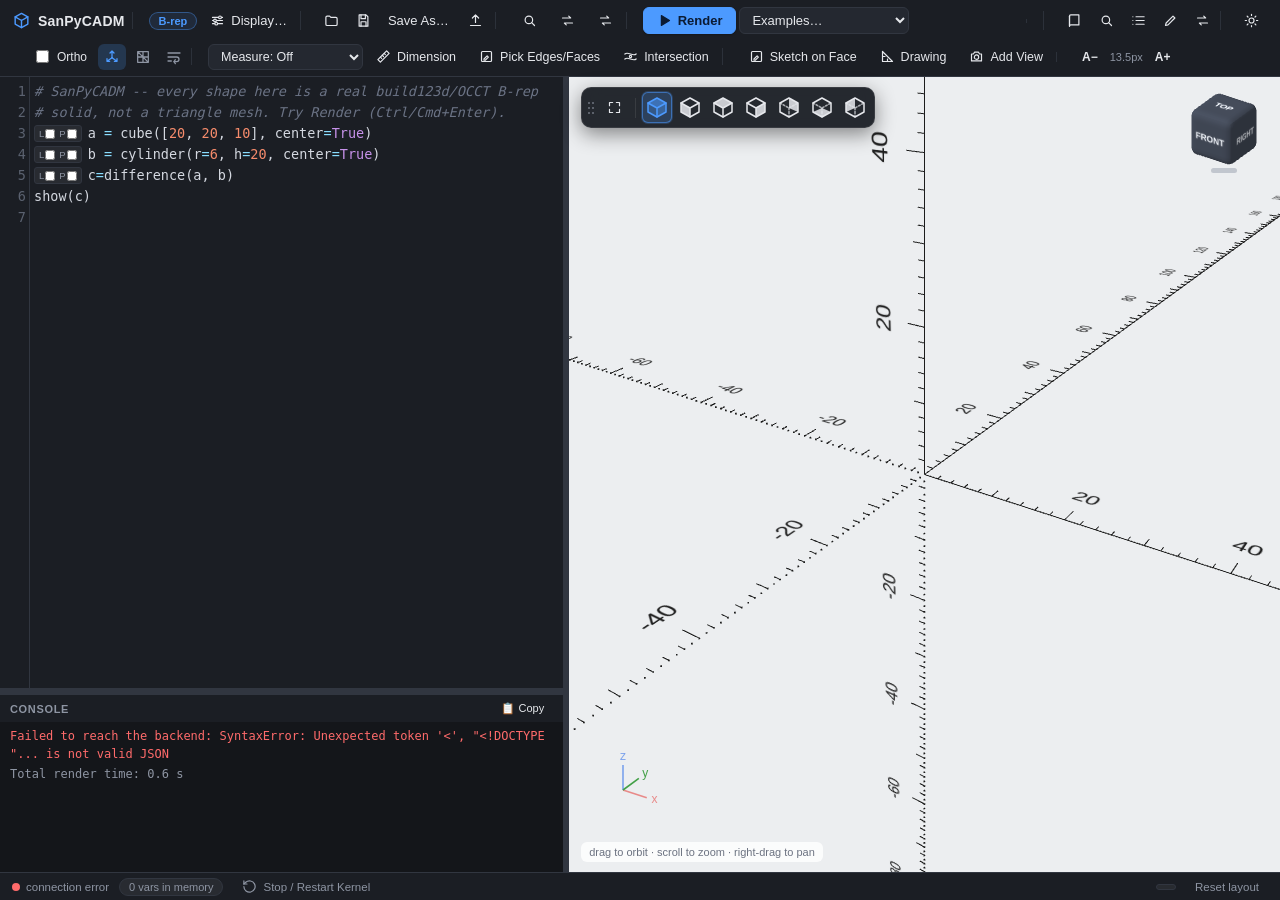
==== frontend/index.html @ 984e76e8 "SanPyCADM: update" ====
<!DOCTYPE html>
<html lang="en">
<head>
<meta charset="UTF-8">
<title>SanPyCADM</title>
<meta name="viewport" content="width=device-width, initial-scale=1">
<script>
// Load each stylesheet from the local vendored copy first (frontend/vendor/...,
// downloaded once by backend/vendor_assets.py the first time SanPyCAD runs with
// internet access) and only fall back to the CDN if that local file is missing
// or fails to load -- see loadScript() below for the JS-file equivalent, and
// backend/vendor_assets.py for why this exists (so SanPyCAD needs internet on
// at most its very first launch, never again after that).
(function () {
  var CSS_ASSETS = [
    ['vendor/codemirror/5.65.16/codemirror.min.css', 'https://cdnjs.cloudflare.com/ajax/libs/codemirror/5.65.16/codemirror.min.css'],
    ['vendor/codemirror/5.65.16/theme/dracula.min.css', 'https://cdnjs.cloudflare.com/ajax/libs/codemirror/5.65.16/theme/dracula.min.css'],
    ['vendor/codemirror/5.65.16/addon/hint/show-hint.min.css', 'https://cdnjs.cloudflare.com/ajax/libs/codemirror/5.65.16/addon/hint/show-hint.min.css'],
    ['vendor/codemirror/5.65.16/addon/dialog/dialog.min.css', 'https://cdnjs.cloudflare.com/ajax/libs/codemirror/5.65.16/addon/dialog/dialog.min.css'],
  ];
  CSS_ASSETS.forEach(function (pair) {
    var link = document.createElement('link');
    link.rel = 'stylesheet';
    link.href = pair[0];
    link.onerror = function () {
      var fallback = document.createElement('link');
      fallback.rel = 'stylesheet';
      fallback.href = pair[1];
      document.head.appendChild(fallback);
    };
    document.head.appendChild(link);
  });
})();
</script>
<script>try{document.documentElement.setAttribute('data-theme', localStorage.getItem('sp-theme') || 'dark');}catch(e){document.documentElement.setAttribute('data-theme','dark');}</script>
<style>
  :root {
    --panel-bg: #1e1f26;
    --panel-bg-2: #262832;
    --accent: #4fc3f7;
    --accent-2: #81c995;
    --text: #e8e8ec;
    --muted: #9a9ba6;
    --danger: #ff6b6b;
    --warn: #ffd166;
    --border: #33353f;
  }
  * { box-sizing: border-box; }
  html, body { margin: 0; height: 100%; background: var(--panel-bg); font-family: -apple-system, BlinkMacSystemFont, "Segoe UI", Roboto, Helvetica, Arial, sans-serif; }
  #app { display: flex; flex-direction: column; height: 100vh; }

  #topbar {
    display: flex; align-items: center; gap: 10px;
    background: var(--panel-bg); color: var(--text);
    padding: 8px 12px; border-bottom: 1px solid var(--border);
    flex-shrink: 0;
    /* enough toolbar controls have accumulated that they don't always fit
       on one row -- wrap to a second row instead of letting anything get
       squeezed/clipped by a flex-shrunk parent */
    flex-wrap: wrap;
    row-gap: 6px;
  }
  /* every direct toolbar item keeps its natural width; only .spacer is
     allowed to flex, so overflow wraps instead of silently shrinking a
     control's box below what its own contents need */
  #topbar > * { flex-shrink: 0; }
  #topbar .title { font-weight: 600; font-size: 14px; color: var(--accent); margin-right: 8px; white-space: nowrap; }
  #topbar select, #topbar button, #topbar input[type=range] { font-size: 13px; }
  button {
    background: var(--panel-bg-2); color: var(--text); border: 1px solid var(--border);
    border-radius: 6px; padding: 6px 12px; cursor: pointer; font-weight: 500;
  }
  button:hover { border-color: var(--accent); }
  button.primary { background: var(--accent); color: var(--on-accent); border-color: var(--accent); }
  button.primary:hover { filter: brightness(1.08); }
  button:disabled { opacity: 0.5; cursor: default; }
  select {
    background: var(--panel-bg-2); color: var(--text); border: 1px solid var(--border);
    border-radius: 6px; padding: 6px 8px;
  }
  #export-menu { position: relative; }
  #export-menu-panel {
    display: none; position: absolute; top: 100%; left: 0; margin-top: 4px;
    background: var(--panel-bg-2); border: 1px solid var(--border); border-radius: 8px;
    box-shadow: 0 6px 18px rgba(0,0,0,0.35); z-index: 30; min-width: 190px;
    overflow: hidden; padding: 4px;
  }
  #export-menu-panel.open { display: block; }
  #export-menu-panel button {
    display: flex; flex-direction: column; align-items: flex-start; gap: 1px;
    width: 100%; text-align: left; border: none; border-radius: 4px;
    background: transparent; padding: 7px 10px; font-size: 12.5px; font-weight: 600;
  }
  #export-menu-panel button:hover { background: var(--accent); color: var(--on-accent); }
  #export-menu-panel button:hover .export-sub { color: var(--on-accent); }
  #export-menu-panel .export-sub {
    font-size: 10.5px; font-weight: 400; color: var(--muted);
  }
  /* Display Settings popover -- lets the user override the 3D viewer's
     display-only tessellation tolerance/angular_tolerance defaults
     (see python_eval.py's _DISPLAY_TOLERANCE_DEFAULT), same open/close
     dropdown convention as #export-menu right above. */
  #display-settings-menu { position: relative; }
  #display-settings-panel {
    display: none; position: absolute; top: 100%; left: 0; margin-top: 4px;
    background: var(--panel-bg-2); border: 1px solid var(--border); border-radius: 8px;
    box-shadow: 0 6px 18px rgba(0,0,0,0.35); z-index: 30; min-width: 230px;
    padding: 10px;
  }
  #display-settings-panel.open { display: block; }
  #display-settings-btn.active { background: var(--accent); color: var(--on-accent); border-color: var(--accent); }
  #display-settings-panel .probe-field-label { width: 72px; }
  #display-settings-panel .probe-field-row:last-of-type { margin-bottom: 0; }
  #display-settings-panel .hint {
    color: var(--muted); font-size: 10.5px; line-height: 1.4;
    padding: 6px 1px 0; font-family: -apple-system, sans-serif;
  }
  .badge {
    font-size: 11px; padding: 4px 9px; border-radius: 999px; white-space: nowrap;
    background: var(--panel-bg-2); color: var(--muted); border: 1px solid var(--border);
  }
  .badge.exact { background: rgba(129, 201, 149, 0.15); color: var(--accent-2); border-color: rgba(129,201,149,0.35); }
  .badge.approx { background: rgba(255, 209, 102, 0.15); color: var(--warn); border-color: rgba(255,209,102,0.35); }
  #topbar .spacer { flex: 1; }
  #topbar label { font-size: 12px; color: var(--muted); display: flex; align-items: center; gap: 6px; }
  #font-size-control { display: flex; align-items: center; gap: 3px; }
  #font-size-control button {
    padding: 3px 8px; font-size: 12px; font-weight: 700; line-height: 1;
  }
  #font-size-label {
    font-size: 11px; color: var(--muted); min-width: 32px; text-align: center;
    cursor: pointer; user-select: none;
  }
  #font-size-label:hover { color: var(--text); }
  #status-dot {
    width: 8px; height: 8px; border-radius: 50%; background: var(--muted); flex-shrink: 0;
    transition: background 0.15s;
  }
  #status-dot.ok { background: var(--accent-2); }
  #status-dot.err { background: var(--danger); }
  #status-dot.busy { background: var(--warn); animation: pulse 0.8s infinite ease-in-out; }
  @keyframes pulse { 0%,100%{opacity:1;} 50%{opacity:0.35;} }

  #main { flex: 1; display: flex; min-height: 0; }
  #editor-pane { width: 44%; min-width: 240px; flex-shrink: 0; display: flex; flex-direction: column; background: var(--panel-bg); }
  .CodeMirror { flex: 1; height: 100% !important; font-size: var(--editor-font-size, 13.5px); min-height: 0; }
  /* "L"/"P" preview checkboxes, inserted as a bookmark widget right
     before a variable's name on its own (last) assignment line -- see
     refreshVarPreviewInlineWidgets, near the Variables panel JS -- a
     small pill so it reads as a control, not as part of the code
     itself. Ported verbatim from the sibling SanPyCAD app's own
     .var-preview-inline. */
  .CodeMirror .var-preview-inline {
    display: inline-flex; align-items: center; gap: 4px;
    margin-right: 6px; padding: 0 4px; border-radius: 3px;
    background: rgba(255,255,255,0.07); border: 1px solid var(--border);
    font-family: -apple-system, sans-serif; font-size: 9.5px; line-height: 1.6;
    vertical-align: middle; user-select: none;
  }
  .CodeMirror .var-preview-inline label { display: inline-flex; align-items: center; gap: 1px; cursor: pointer; color: var(--muted); }
  .CodeMirror .var-preview-inline input[type="checkbox"] { width: 10px; height: 10px; margin: 0; cursor: pointer; vertical-align: middle; }
  #pane-resizer {
    width: 6px; flex-shrink: 0; cursor: col-resize; background: var(--border);
    touch-action: none;
  }
  #pane-resizer:hover, #pane-resizer.dragging { background: var(--accent); }
  #console-resizer {
    height: 6px; flex-shrink: 0; cursor: row-resize; background: var(--border);
    touch-action: none;
  }
  #console-resizer:hover, #console-resizer.dragging { background: var(--accent); }
  #console-header {
    display: flex; align-items: center; justify-content: space-between;
    background: var(--bg-0); color: var(--muted); font-size: 11px;
    padding: 4px 10px; border-top: 1px solid var(--border); flex-shrink: 0;
  }
  #console-header button {
    padding: 2px 8px; font-size: 11px; font-weight: 500;
  }
  #console {
    height: 150px; overflow-y: auto; background: var(--bg-0); color: var(--text);
    font-family: "SF Mono", Menlo, Consolas, monospace; font-size: 12px;
    padding: 4px 10px 8px; flex-shrink: 0; user-select: text;
    -webkit-user-select: text;
  }
  #console .line { padding: 1px 0; white-space: pre-wrap; word-break: break-word; }
  #console .err { color: var(--danger); }
  #console .warn { color: var(--warn); }
  #console .echo { color: var(--accent-2); }
  #console .info { color: var(--muted); }

  #viewer-pane { flex: 1; position: relative; background: var(--viewer-bg); }
  #viewer-pane canvas { display: block; }

  /* Interactive 2D Drawing tab -- sibling of #viewer-pane, swapped in/out
     of #main via the same display:none/.open convention every other
     togglable panel in this file already uses (#reference-overlay,
     #probe-panel). Only one of #viewer-pane/#drawing-pane is visible at
     a time -- see openDrawingTab()/closeDrawingTab() further down. */
  #drawing-pane {
    display: none; flex: 1; flex-direction: column; min-width: 0;
    background: #4b4d57;
  }
  #drawing-pane.open { display: flex; }
  #drawing-toolbar {
    display: flex; align-items: center; gap: 6px; padding: 8px 10px;
    background: var(--panel-bg); border-bottom: 1px solid var(--border);
    flex-wrap: wrap;
  }
  #drawing-toolbar .sep { width: 1px; align-self: stretch; background: var(--border); margin: 0 4px; }
  #drawing-toolbar .spacer { flex: 1; }
  #drawing-toolbar button { font-size: 12px; padding: 5px 10px; }
  #drawing-toolbar button.tool-active { background: var(--accent); color: var(--on-accent); border-color: var(--accent); }
  #drawing-toolbar select { font-size: 12px; padding: 4px 6px; background: var(--panel-bg); color: var(--text); border: 1px solid var(--border); border-radius: 4px; }
  #drawing-toolbar label { font-size: 12px; color: var(--text); display: flex; align-items: center; gap: 4px; white-space: nowrap; }
  #drawing-var {
    /* Overrides .dim3d-field's own flex:1/width:0 (meant for a dedicated
       narrow row alongside just one label, not this toolbar's own
       flex-wrap row of buttons/selects) with a plain compact fixed
       width instead, so it sits inline with everything else here
       without fighting the trailing .spacer for the remaining space. */
    flex: 0 0 auto; width: 92px; font-size: 12px; padding: 4px 6px;
  }
  /* "Download PDF" prints the CURRENT window instead of opening a
     popup (see that button's click handler for why -- pywebview's
     single native window doesn't support window.open()). This hidden
     container is where the sheet's SVG gets copied to right before
     window.print() runs; on screen it's always display:none, so it
     never affects normal layout. The @media print block below is the
     other half: while printing, EVERY element on the page is hidden
     (via visibility, which -- unlike display -- doesn't collapse
     layout, so this doesn't need to know anything about the rest of
     the app's DOM structure) except this container and its own
     contents, which get shown again and pinned to the page's origin. */
  #print-only-sheet { display: none; }
  @media print {
    body * { visibility: hidden; }
    #print-only-sheet, #print-only-sheet * { visibility: visible; }
    #print-only-sheet {
      display: block !important; position: absolute; left: 0; top: 0;
      width: 100%; margin: 0; padding: 0;
    }
    #print-only-sheet svg { width: 100%; height: auto; display: block; }
  }
  /* Zoomable/pannable drawing viewport: #drawing-canvas-wrap is now a
     plain clipped window (no more flex-centering -- that would fight
     with manually tracked pan/zoom, recentering the sheet out from
     under drawPanX/drawPanY every time drawZoom changes) and
     #drawing-svg is positioned absolutely inside it, moved/scaled
     purely via its own CSS transform. Every existing click-to-place-a-
     dimension coordinate math (svgPointFromEvent()) already goes
     through getScreenCTM().inverse(), which automatically accounts for
     this transform -- so zoom/pan needed zero changes to the dimension
     tools themselves, only to how the SVG's own box is positioned. See
     applyDrawingTransform()/centerDrawingView() in the JS below. */
  #drawing-canvas-wrap {
    flex: 1; overflow: hidden; position: relative; background: #4b4d57;
  }
  #drawing-canvas-wrap.panning { cursor: grabbing; }
  #drawing-svg {
    position: absolute; top: 0; left: 0; transform-origin: 0 0;
    background: white; box-shadow: 0 2px 14px rgba(0,0,0,0.35); cursor: crosshair;
  }
  #drawing-svg .dim-group { cursor: pointer; }
  #drawing-svg .dim-group.selected .dim-line,
  #drawing-svg .dim-group.selected .dim-text { stroke: var(--danger) !important; fill: var(--danger) !important; }
  #drawing-svg .snap-point { fill: var(--accent); opacity: 0; }
  #drawing-svg .snap-point.near { opacity: 0.9; }
  #drawing-zoom-controls {
    position: absolute; bottom: 10px; right: 12px; display: flex; gap: 4px;
    background: rgba(30,31,38,0.85); padding: 5px; border-radius: 8px; z-index: 5;
  }
  #drawing-zoom-controls button {
    font-size: 12px; padding: 4px 9px; background: var(--panel-bg-2); color: var(--text);
    border: 1px solid var(--border); border-radius: 4px; cursor: pointer;
  }
  #drawing-zoom-controls button:hover { border-color: var(--accent); }
  #drawing-zoom-label {
    font-size: 11px; color: var(--muted); align-self: center; padding: 0 4px;
    font-family: "SF Mono", Menlo, Consolas, monospace; min-width: 38px; text-align: center;
  }
  .view-error-badge { fill: #ffb3b3; font-family: monospace; }

  /* "Views" popover -- lists every custom (3D-viewer-captured) and
     section (axis+offset cut) view currently added to the sheet, each
     removable, plus the small form for adding a new section. Same
     dark-panel convention as #measure-panel/#probe-panel elsewhere in
     this file. */
  #views-panel {
    position: absolute; top: 44px; left: 8px; width: 260px; max-height: 70vh;
    background: rgba(30,31,38,0.95); color: var(--text); border-radius: 8px;
    box-shadow: 0 2px 10px rgba(0,0,0,0.3); font-size: 12px;
    display: none; flex-direction: column; overflow: hidden; z-index: 20;
  }
  #views-panel.active { display: flex; }
  #views-panel-header {
    display: flex; align-items: center; justify-content: space-between;
    padding: 6px 10px; background: rgba(255,255,255,0.06);
    border-bottom: 1px solid rgba(255,255,255,0.1); font-weight: 600; color: var(--accent);
  }
  #views-panel-header button {
    padding: 2px 8px; font-size: 11px; background: var(--panel-bg-2);
    color: var(--text); border: 1px solid var(--border); border-radius: 4px; cursor: pointer;
  }
  #views-panel-body { padding: 8px 10px; overflow-y: auto; }
  .views-panel-section-title {
    color: var(--muted); font-size: 11px; text-transform: uppercase; letter-spacing: 0.03em;
    margin: 6px 0 4px;
  }
  .views-panel-empty { color: var(--muted); font-size: 11px; margin-bottom: 6px; }
  .views-panel-chip-list { display: flex; flex-wrap: wrap; gap: 4px; margin-bottom: 6px; }
  .views-panel-chip {
    display: inline-flex; align-items: center; background: var(--panel-bg);
    border: 1px solid var(--border); border-radius: 10px; padding: 2px 6px;
    cursor: pointer; font-size: 11px; color: var(--accent-2);
  }
  .views-panel-chip::after { content: "\2715"; margin-left: 4px; font-size: 9px; opacity: 0.6; }
  .views-panel-chip:hover { background: rgba(255, 80, 80, 0.15); border-color: #ff5050; color: #ff9090; }
  .views-panel-chip:hover::after { opacity: 1; }
  .section-form-row { display: flex; align-items: center; gap: 4px; margin-bottom: 6px; }
  .section-form-row label { width: 44px; color: var(--muted); font-size: 11px; flex-shrink: 0; }
  .section-form-row select, .section-form-row input {
    width: 0; flex: 1; background: var(--panel-bg-2); color: var(--text);
    border: 1px solid var(--border); border-radius: 4px; padding: 3px 5px;
    font-family: inherit; font-size: 11px;
  }
  #btn-add-section {
    width: 100%; margin-top: 2px; background: var(--accent); color: var(--on-accent);
    border: none; border-radius: 5px; font-weight: 600; cursor: pointer; padding: 6px; font-size: 11px;
  }
  #btn-add-section:hover { filter: brightness(1.08); }
  #drawing-status {
    padding: 5px 10px; font-size: 11px; color: var(--muted); background: var(--panel-bg);
    border-top: 1px solid var(--border); font-family: "SF Mono", Menlo, Consolas, monospace;
  }
  #axis-gizmo {
    position: absolute; bottom: 40px; left: 12px; width: 84px; height: 84px;
    pointer-events: none;
  }
  #viewer-hint {
    position: absolute; bottom: 10px; left: 12px; color: #7a7d85; font-size: 11px;
    background: rgba(255,255,255,0.75); padding: 4px 8px; border-radius: 6px; pointer-events: none;
  }
  #render-spinner {
    position: absolute; top: 12px; right: 14px; font-size: 12px; color: #555;
    background: rgba(255,255,255,0.85); padding: 5px 10px; border-radius: 6px;
    display: none; align-items: center; gap: 6px;
  }
  #measure-panel {
    position: absolute; top: 12px; left: 12px; min-width: 190px; max-width: 300px;
    background: var(--float-bg); color: var(--text); border-radius: 8px;
    box-shadow: 0 2px 10px rgba(0,0,0,0.25); font-size: 12px;
    display: none; overflow: hidden;
  }
  #measure-panel.active { display: block; }
  #measure-panel-header {
    display: flex; align-items: center; justify-content: space-between;
    padding: 6px 10px; background: rgba(255,255,255,0.06);
    border-bottom: 1px solid rgba(255,255,255,0.1);
  }
  #measure-panel-title { font-weight: 600; color: var(--accent); }
  #measure-panel-header button {
    padding: 2px 8px; font-size: 11px; background: var(--panel-bg-2);
    color: var(--text); border: 1px solid var(--border); border-radius: 4px; cursor: pointer;
  }
  #measure-panel-body {
    padding: 8px 10px; font-family: "SF Mono", Menlo, Consolas, monospace;
    line-height: 1.5; white-space: pre-wrap; word-break: break-word;
  }
  #measure-panel-body .hint { color: var(--muted); font-family: -apple-system, sans-serif; }
  #measure-panel-body .val { color: var(--accent-2); }
  /* Variables panel -- lists every script-assigned/kernel variable with
     per-row "L"/"P" 3D-preview checkboxes plus Overwrite/Delete, ported
     from the sibling SanPyCAD app's own #vars-panel but simplified: NOT
     draggable (same position:absolute convention as #measure-panel
     above, unlike SanPyCAD's makeDraggablePanel -- Brep has no such
     helper), and the L/P checkboxes live only here rather than also
     inline in the CodeMirror gutter. */
  #vars-panel {
    position: absolute; top: 12px; right: 14px; min-width: 200px; max-width: 300px;
    max-height: calc(100% - 60px); background: var(--float-bg); color: var(--text);
    border-radius: 8px; box-shadow: 0 2px 10px rgba(0,0,0,0.25); font-size: 12px;
    display: none; overflow: hidden; z-index: 5;
  }
  #vars-panel.active { display: flex; flex-direction: column; }
  #vars-panel-header {
    display: flex; align-items: center; justify-content: space-between; gap: 6px;
    padding: 6px 10px; background: rgba(255,255,255,0.06);
    border-bottom: 1px solid rgba(255,255,255,0.1); flex: 0 0 auto;
  }
  #vars-panel-title { font-weight: 600; color: var(--accent); white-space: nowrap; }
  #vars-panel-header button {
    padding: 2px 8px; font-size: 11px; background: var(--panel-bg-2);
    color: var(--text); border: 1px solid var(--border); border-radius: 4px; cursor: pointer;
  }
  #vars-panel-body {
    padding: 6px 8px; font-family: "SF Mono", Menlo, Consolas, monospace;
    overflow-y: auto; flex: 1 1 auto;
  }
  #vars-panel-body .hint { color: var(--muted); font-family: -apple-system, sans-serif; padding: 4px 2px; }
  .vars-row {
    display: flex; align-items: center; justify-content: space-between; gap: 6px;
    padding: 3px 2px; border-radius: 4px;
  }
  .vars-row:hover { background: var(--hover); }
  .vars-row .vars-name { overflow: hidden; text-overflow: ellipsis; white-space: nowrap; }
  .vars-row .vars-actions { display: flex; gap: 4px; align-items: center; flex: 0 0 auto; }
  .vars-row .vars-actions button {
    padding: 1px 5px; font-size: 11px; background: var(--panel-bg-2);
    color: var(--text); border: 1px solid var(--border); border-radius: 3px; cursor: pointer;
  }
  .vars-row .vars-actions label { display: inline-flex; align-items: center; gap: 1px; cursor: pointer; color: var(--muted); font-size: 11px; }
  .vars-row .vars-actions input[type="checkbox"] { width: 10px; height: 10px; margin: 0; cursor: pointer; }
  #probe-panel {
    /* position: fixed -- anchored to the actual browser/app VIEWPORT,
       not to #viewer-pane or any other ancestor -- is what makes this
       panel truly freely-draggable to anywhere on screen (including
       over the editor pane), and sidesteps the whole class of bug the
       previous #viewer-pane-relative positioning kept running into
       (editor-pane's frozen post-drag width squeezing/displacing
       viewer-pane, which this panel's old `position: absolute` was
       anchored to). top/right below are only the INITIAL default
       position -- see probePanelPos/applyProbePanelPosition() and the
       drag handler on #probe-panel-header further down, which switch
       it over to explicit left/top pixel coordinates once dragged. */
    position: fixed; top: 12px; right: 14px; width: 260px;
    max-height: 50vh;
    background: var(--float-bg); color: var(--text); border-radius: 8px;
    box-shadow: 0 2px 10px rgba(0,0,0,0.25); font-size: 12px;
    display: none; flex-direction: column; overflow: hidden;
    z-index: 50;
  }
  #probe-panel.active { display: flex; }
  /* Intersection panel (Find intersection lines between two shapes) --
     same look as #probe-panel; its inner rows reuse the .probe-* classes. */
  #isect-panel {
    position: fixed; top: 12px; right: 290px; width: 280px; max-height: 60vh;
    background: var(--float-bg); color: var(--text); border-radius: 8px;
    box-shadow: 0 2px 10px rgba(0,0,0,0.25); font-size: 12px;
    display: none; flex-direction: column; overflow: hidden; z-index: 51;
  }
  #isect-panel.active { display: flex; }
  #isect-panel-header {
    flex: 0 0 auto; display: flex; align-items: center; justify-content: space-between;
    padding: 6px 10px; background: rgba(255,255,255,0.06);
    border-bottom: 1px solid rgba(255,255,255,0.1); gap: 8px; cursor: move; touch-action: none;
  }
  #isect-panel-title { font-weight: 600; color: var(--accent); white-space: nowrap; }
  #isect-panel-close {
    flex-shrink: 0; font-size: 14px; line-height: 1; padding: 1px 6px; font-family: inherit;
    background: var(--panel-bg-2); color: var(--muted); border: 1px solid var(--border);
    border-radius: 4px; cursor: pointer;
  }
  #isect-panel-close:hover { color: var(--text); border-color: var(--accent); }
  #isect-panel-body { flex: 1 1 auto; overflow-y: auto; overflow-x: hidden; padding: 8px 10px; font-family: "SF Mono", Menlo, Consolas, monospace; }
  .isect-pick-btn.active { background: #ff9800; color: #2b1600; border-color: #ff9800; }
  #isect-chains { display: flex; flex-direction: column; gap: 4px; margin: 6px 0; }
  .isect-chain-row {
    display: flex; align-items: center; gap: 6px; padding: 4px 6px; cursor: pointer;
    border: 1px solid var(--border); border-radius: 4px; background: var(--panel-bg-2);
  }
  .isect-chain-row.selected { border-color: #ff9800; background: rgba(255,152,0,0.14); }
  .isect-chain-row:hover { border-color: var(--accent); }
  .isect-chain-label { flex: 1; color: var(--text); font-size: 11px; }
  #btn-isect.active { background: #ff9800 !important; color: #2b1600 !important; border-color: #ff9800 !important; }
  #probe-hover-tip {
    /* Pick Edges/Faces hover preview -- follows the cursor, showing
       whichever real edge/face index is currently under it (see the
       pointermove handler near enableClickPick()). Plain fixed-position
       viewport coordinates, same convention as #probe-panel itself, so
       it tracks the raw mouse position regardless of which pane/layout
       is under it. display:none by default; JS toggles it per-frame. */
    position: fixed; display: none; z-index: 60; pointer-events: none;
    background: var(--float-bg); color: var(--text); border-radius: 5px;
    box-shadow: 0 2px 8px rgba(0,0,0,0.3); font-size: 11.5px;
    padding: 3px 7px; white-space: nowrap;
  }
  #probe-panel-header {
    flex: 0 0 auto; display: flex; align-items: center; justify-content: space-between;
    padding: 6px 10px; background: rgba(255,255,255,0.06);
    border-bottom: 1px solid rgba(255,255,255,0.1); gap: 8px;
    cursor: move; touch-action: none;
  }
  #probe-panel-title { font-weight: 600; color: var(--accent); white-space: nowrap; }
  #probe-panel-reset-pos {
    flex-shrink: 0; font-size: 10px; padding: 3px 6px; font-family: inherit;
    background: var(--panel-bg-2); color: var(--muted); border: 1px solid var(--border);
    border-radius: 4px; cursor: pointer; white-space: nowrap;
  }
  #probe-panel-reset-pos:hover { color: var(--text); border-color: var(--accent); }
  #probe-panel-body {
    flex: 1 1 auto; overflow-y: auto; overflow-x: hidden;
    padding: 8px 10px; font-family: "SF Mono", Menlo, Consolas, monospace;
  }
  #probe-panel-resize-handle {
    position: absolute; right: 2px; bottom: 2px; width: 14px; height: 14px;
    cursor: nwse-resize; z-index: 2;
    background: linear-gradient(135deg,
      transparent 0 40%, var(--border) 40% 55%,
      transparent 55% 70%, var(--border) 70% 85%,
      transparent 85% 100%);
  }
  #probe-panel-resize-handle:hover { filter: brightness(1.6); }
  .probe-hint {
    color: var(--muted); font-family: -apple-system, sans-serif; font-size: 10.5px;
    line-height: 1.3; margin-bottom: 5px;
  }
  .probe-field-row { display: flex; align-items: center; gap: 4px; margin-bottom: 4px; }
  #probe-var-lock-row { display: flex; align-items: center; gap: 3px; font-size: 11px; color: var(--muted); flex-shrink: 0; white-space: nowrap; cursor: pointer; }
  #probe-seam-loops { display: flex; flex-direction: column; gap: 4px; margin-bottom: 6px; }
  .probe-seam-loop-row {
    display: flex; align-items: center; gap: 6px; font-size: 11px;
    background: var(--panel-bg-2); border: 1px solid var(--border);
    border-radius: 5px; padding: 4px 6px;
  }
  .probe-seam-loop-label { flex: 1; color: var(--text); }
  .probe-seam-loop-row button { font-size: 10.5px; padding: 2px 7px; }
  .probe-field-label { width: 28px; color: var(--muted); font-size: 11px; flex-shrink: 0; }
  .probe-field {
    width: 0; flex: 1; background: var(--panel-bg-2); color: var(--text);
    border: 1px solid var(--border); border-radius: 4px; padding: 3px 5px;
    font-family: inherit; font-size: 11px;
  }
  .probe-field-btn {
    flex-shrink: 0; font-size: 11px; padding: 3px 8px; font-family: inherit;
    background: var(--accent); color: var(--on-accent); border: none; border-radius: 4px;
    cursor: pointer; font-weight: 600;
  }
  .probe-field-btn:hover { filter: brightness(1.08); }
  #btn-probe-box.active { background: #ff9800; color: #2b1600; border-color: #ff9800; }
  .probe-kind-row { display: flex; gap: 4px; margin-bottom: 8px; }
  .probe-kind-btn {
    flex: 1; font-size: 11px; padding: 5px; font-family: inherit;
    background: var(--panel-bg-2); color: var(--text); border: 1px solid var(--border);
    border-radius: 5px; cursor: pointer;
  }
  .probe-kind-btn:hover { border-color: var(--accent); }
  .probe-kind-btn.active { background: var(--accent); color: var(--on-accent); border-color: var(--accent); font-weight: 600; }
  #btn-dim3d.active { background: #ff9800; color: #2b1600; border-color: #ff9800; }
  #btn-sketch-face.active { background: #ff9800; color: #2b1600; border-color: #ff9800; }
  #btn-vars.active { background: var(--accent); color: var(--on-accent); border-color: var(--accent); }
  /* Persistent 3D dimensioning panel -- `position: fixed` + freely
     draggable/resizable, same reasoning (and the same drag/resize JS
     pattern, just under dim3d*() names) as #probe-panel above: anchored
     to the actual viewport rather than any ancestor pane, so it can
     never get squeezed/displaced by #editor-pane's frozen post-drag
     width, and the user can always just grab it and move it out of the
     way of whatever it's currently covering (including #probe-panel,
     if both happen to be open at once -- unrelated tools, no
     exclusivity between them). top/left below are only the INITIAL
     default position -- see dim3dPanelPos/applyDim3dPanelPosition(). */
  #dim3d-panel {
    position: fixed; bottom: 12px; left: 12px; width: 240px;
    max-height: calc(100vh - 24px);
    background: var(--float-bg); color: var(--text); border-radius: 8px;
    box-shadow: 0 2px 10px rgba(0,0,0,0.25); font-size: 12px;
    display: none; flex-direction: column; overflow: hidden;
    z-index: 50;
  }
  #dim3d-panel.active { display: flex; }
  #dim3d-panel-header {
    flex: 0 0 auto; display: flex; align-items: center; justify-content: space-between;
    padding: 6px 10px; background: rgba(255,255,255,0.06);
    border-bottom: 1px solid rgba(255,255,255,0.1); gap: 8px;
    cursor: move; touch-action: none;
  }
  #dim3d-panel-title { font-weight: 600; color: var(--accent); white-space: nowrap; }
  #dim3d-panel-header-btns { display: flex; gap: 4px; flex-shrink: 0; }
  #dim3d-panel-reset-pos, #dim3d-clear-all {
    flex-shrink: 0; font-size: 10px; padding: 3px 6px; font-family: inherit;
    background: var(--panel-bg-2); color: var(--muted); border: 1px solid var(--border);
    border-radius: 4px; cursor: pointer; white-space: nowrap;
  }
  #dim3d-panel-reset-pos:hover, #dim3d-clear-all:hover { color: var(--text); border-color: var(--accent); }
  .dim3d-tool-row { display: flex; gap: 4px; padding: 8px 10px 0; }
  .dim3d-tool-btn {
    flex: 1; font-size: 11px; padding: 5px 2px; font-family: inherit;
    background: var(--panel-bg-2); color: var(--text); border: 1px solid var(--border);
    border-radius: 5px; cursor: pointer;
  }
  .dim3d-tool-btn:hover { border-color: var(--accent); }
  .dim3d-tool-btn.active { background: var(--accent); color: var(--on-accent); border-color: var(--accent); font-weight: 600; }
  .dim3d-field-row { display: flex; align-items: center; gap: 4px; padding: 8px 10px 0; }
  .dim3d-field-label { width: 28px; color: var(--muted); font-size: 11px; flex-shrink: 0; }
  .dim3d-field {
    width: 0; flex: 1; background: var(--panel-bg-2); color: var(--text);
    border: 1px solid var(--border); border-radius: 4px; padding: 3px 5px;
    font-family: inherit; font-size: 11px;
  }
  #dim3d-status {
    padding: 6px 10px 0; color: var(--muted); font-family: -apple-system, sans-serif;
    font-size: 11px; line-height: 1.4;
  }
  #dim3d-panel-body {
    flex: 1 1 auto; overflow-y: auto; overflow-x: hidden; padding: 6px 10px 10px;
    font-family: "SF Mono", Menlo, Consolas, monospace;
  }
  #dim3d-panel-resize-handle {
    position: absolute; right: 2px; bottom: 2px; width: 14px; height: 14px;
    cursor: nwse-resize; z-index: 2;
    background: linear-gradient(135deg,
      transparent 0 40%, var(--border) 40% 55%,
      transparent 55% 70%, var(--border) 70% 85%,
      transparent 85% 100%);
  }
  #dim3d-panel-resize-handle:hover { filter: brightness(1.6); }
  .dim3d-hint { color: var(--muted); font-family: -apple-system, sans-serif; font-size: 11px; }
  .dim3d-item {
    display: flex; align-items: center; justify-content: space-between;
    padding: 4px 6px; border-radius: 4px; cursor: pointer; margin-bottom: 2px;
  }
  .dim3d-item:hover { background: rgba(255,255,255,0.06); }
  .dim3d-item.selected { background: rgba(255,179,0,0.18); }
  .dim3d-item-label { display: flex; align-items: center; gap: 5px; overflow: hidden; }
  .dim3d-item-type {
    flex-shrink: 0; font-size: 9px; padding: 1px 4px; border-radius: 3px;
    background: rgba(255,255,255,0.1); color: var(--muted); text-transform: uppercase;
  }
  .dim3d-val { color: var(--accent-2); white-space: nowrap; }
  .dim3d-del {
    flex-shrink: 0; font-size: 13px; line-height: 1; padding: 1px 6px; font-family: inherit;
    background: transparent; color: var(--muted); border: 1px solid var(--border); border-radius: 4px; cursor: pointer;
  }
  .dim3d-del:hover { color: #ff6b6b; border-color: #ff6b6b; }
  #probe-list-status {
    min-height: 14px; margin-bottom: 4px; font-size: 11px;
  }
  #probe-list-display {
    background: var(--panel-bg-2); border: 1px solid var(--border); border-radius: 5px;
    padding: 6px 8px; font-size: 11px; color: var(--accent-2); line-height: 1.5;
    word-break: break-word; margin-bottom: 6px;
    max-height: 90px; overflow-y: auto;
  }
  .probe-list-display-label { margin-bottom: 4px; }
  .probe-list-chips { display: flex; flex-wrap: wrap; gap: 4px; }
  .probe-list-chip {
    display: inline-flex; align-items: center; background: var(--panel-bg);
    border: 1px solid var(--border); border-radius: 10px; padding: 1px 6px;
    cursor: pointer; font-size: 11px; color: var(--accent-2);
  }
  .probe-list-chip::after { content: "\2715"; margin-left: 4px; font-size: 9px; opacity: 0.6; }
  .probe-list-chip:hover {
    background: rgba(255, 80, 80, 0.15); border-color: #ff5050; color: #ff9090;
  }
  .probe-list-chip:hover::after { opacity: 1; }
  #probe-highlight-toggle-row, #probe-maxfillet-toggle-row {
    display: flex; align-items: center; gap: 6px; cursor: pointer; margin-bottom: 8px;
  }
  #probe-highlight-toggle-row input, #probe-maxfillet-toggle-row input { cursor: pointer; }
  .probe-list-actions { display: flex; gap: 4px; }
  .probe-list-actions button { flex: 1; font-size: 11px; padding: 6px; }
  #probe-list-clear {
    background: var(--panel-bg-2); color: var(--text); border: 1px solid var(--border);
    border-radius: 5px; cursor: pointer;
  }
  #probe-list-clear:hover { border-color: var(--accent); }
  #probe-list-insert {
    background: var(--accent); color: var(--on-accent); border: none; border-radius: 5px;
    font-weight: 600; cursor: pointer;
  }
  #probe-list-insert:hover { filter: brightness(1.08); }
  /* match the dark editor theme instead of show-hint's default light popup */
  .CodeMirror-hints { background: #262832; border: 1px solid #33353f; color: #e8e8ec; font-family: "SF Mono", Menlo, Consolas, monospace; }
  .CodeMirror-hint { color: #e8e8ec; }
  li.CodeMirror-hint-active { background: #4fc3f7; color: var(--on-accent); }

  /* Find/Replace dialog (Ctrl/Cmd+F) -- match the dark editor theme instead
     of the addon's default light bar; this is CodeMirror's own dialog addon
     opening as a thin bar docked to the top of the editor pane, the same
     mechanism Jupyter's classic notebook (also CodeMirror-based) uses for
     its own find/replace. */
  .CodeMirror-dialog { background: #262832; color: #e8e8ec; border-bottom: 1px solid #33353f; padding: 6px 8px; font-family: "SF Mono", Menlo, Consolas, monospace; font-size: 13px; }
  .CodeMirror-dialog input { background: #1e1f26; color: #e8e8ec; border: 1px solid #33353f; border-radius: 3px; padding: 2px 6px; font-family: inherit; font-size: inherit; }
  .CodeMirror-search-hint { color: var(--accent); }

  /* Shift+Tab doc popup */
  .cm-doc-tooltip {
    position: absolute; z-index: 20; max-width: 480px; max-height: 320px;
    overflow-y: auto; background: #262832; color: #e8e8ec;
    border: 1px solid #33353f; border-radius: 6px;
    box-shadow: 2px 6px 16px rgba(0,0,0,0.35);
    font-family: "SF Mono", Menlo, Consolas, monospace; font-size: 12px;
    padding: 8px 10px;
  }
  .cm-doc-tooltip-title { color: #4fc3f7; font-weight: 600; margin-bottom: 4px; }
  .cm-doc-tooltip-body { margin: 0; white-space: pre-wrap; word-break: break-word; color: #e8e8ec; }

  /* Function Reference panel -- a searchable, in-app browser for every
     function's docstring (the same text the Shift+Tab popup shows one at
     a time), so the whole library can be explored/searched at once
     instead of only looked up by name while you already have it typed. */
  #reference-overlay {
    display: none; position: fixed; inset: 0; background: rgba(0,0,0,0.5);
    z-index: 50; align-items: center; justify-content: center;
  }
  #reference-overlay.open { display: flex; }
  #reference-modal {
    background: var(--panel-bg); color: var(--text); border: 1px solid var(--border);
    border-radius: 10px; box-shadow: 0 12px 40px rgba(0,0,0,0.45);
    width: min(820px, 92vw); height: min(720px, 88vh);
    display: flex; flex-direction: column; overflow: hidden;
  }
  #reference-header {
    display: flex; align-items: center; gap: 10px; padding: 12px 14px;
    border-bottom: 1px solid var(--border); flex-shrink: 0;
  }
  #reference-header .title { font-weight: 600; color: var(--accent); white-space: nowrap; }
  #reference-search {
    flex: 1; background: var(--panel-bg-2); color: var(--text); border: 1px solid var(--border);
    border-radius: 6px; padding: 7px 10px; font-size: 13px;
  }
  #reference-close {
    padding: 4px 10px; font-size: 15px; line-height: 1;
  }
  #reference-tabs {
    display: flex; gap: 2px; padding: 8px 14px 0; flex-shrink: 0;
    border-bottom: 1px solid var(--border);
  }
  .ref-tab {
    background: transparent; border: none; border-bottom: 2px solid transparent;
    color: var(--muted); padding: 7px 12px; font-size: 12px; font-family: inherit;
    cursor: pointer; border-radius: 0;
  }
  .ref-tab:hover { color: var(--text); }
  .ref-tab.active { color: var(--accent); border-bottom-color: var(--accent); font-weight: 600; }
  #reference-tab-note {
    padding: 8px 14px; font-size: 11px; color: var(--muted); flex-shrink: 0;
    border-bottom: 1px solid var(--border); display: none; line-height: 1.5;
  }
  #reference-tab-note.visible { display: block; }
  #reference-count {
    padding: 6px 14px; font-size: 11px; color: var(--muted); flex-shrink: 0;
    border-bottom: 1px solid var(--border);
  }
  #reference-list { flex: 1; overflow-y: auto; padding: 6px; }
  .ref-item {
    padding: 8px 10px; border-radius: 6px; margin-bottom: 2px;
  }
  .ref-item:hover { background: var(--panel-bg-2); }
  .ref-name {
    font-family: "SF Mono", Menlo, Consolas, monospace; font-weight: 600;
    color: var(--accent-2); font-size: 13px;
  }
  .ref-doc {
    margin: 4px 0 0; white-space: pre-wrap; word-break: break-word;
    font-family: "SF Mono", Menlo, Consolas, monospace; font-size: 12px;
    color: var(--text); line-height: 1.5;
  }
  .ref-empty { color: var(--muted); padding: 20px; text-align: center; font-size: 13px; }

  /* Exchange panel -- ports a SanPyCAD (mesh app) script into SanPyCAD-
     Brep by prefixing its openscad4 function calls with o. (see
     portSanpycadToBrep()). Same overlay/modal chrome as #reference-
     overlay above, just with two textareas instead of a doc list. */
  #exchange-overlay {
    display: none; position: fixed; inset: 0; background: rgba(0,0,0,0.5);
    z-index: 50; align-items: center; justify-content: center;
  }
  #exchange-overlay.open { display: flex; }
  #exchange-modal {
    background: var(--panel-bg); color: var(--text); border: 1px solid var(--border);
    border-radius: 10px; box-shadow: 0 12px 40px rgba(0,0,0,0.45);
    width: min(1100px, 94vw); height: min(760px, 90vh);
    display: flex; flex-direction: column; overflow: hidden;
  }
  #exchange-header {
    display: flex; align-items: center; gap: 10px; padding: 12px 14px;
    border-bottom: 1px solid var(--border); flex-shrink: 0;
  }
  #exchange-header .title { font-weight: 600; color: var(--accent); white-space: nowrap; }
  #exchange-close { padding: 4px 10px; font-size: 15px; line-height: 1; margin-left: auto; }
  #exchange-note {
    padding: 8px 14px; font-size: 11px; color: var(--muted); flex-shrink: 0;
    border-bottom: 1px solid var(--border); line-height: 1.5;
  }
  #exchange-body {
    flex: 1; display: flex; gap: 10px; padding: 10px 14px; min-height: 0;
  }
  .exchange-col {
    flex: 1; display: flex; flex-direction: column; min-width: 0; gap: 6px;
  }
  .exchange-col-header {
    display: flex; align-items: center; justify-content: space-between;
    font-size: 12px; color: var(--muted); font-weight: 600;
  }
  .exchange-col-header .actions { display: flex; gap: 6px; }
  .exchange-col-header button {
    font-size: 11px; padding: 3px 8px;
  }
  .exchange-textarea {
    flex: 1; resize: none; background: var(--panel-bg-2); color: var(--text);
    border: 1px solid var(--border); border-radius: 6px; padding: 10px;
    font-family: "SF Mono", Menlo, Consolas, monospace; font-size: 12.5px;
    line-height: 1.5; white-space: pre; overflow: auto;
  }
  #exchange-arrow {
    display: flex; align-items: center; justify-content: center;
    font-size: 22px; color: var(--muted); padding: 0 4px;
  }
  #exchange-footer {
    display: flex; align-items: center; gap: 10px; padding: 10px 14px;
    border-top: 1px solid var(--border); flex-shrink: 0;
  }
  #exchange-summary { flex: 1; font-size: 12px; color: var(--muted); line-height: 1.5; }
  #exchange-summary .exchange-name {
    font-family: "SF Mono", Menlo, Consolas, monospace; color: var(--accent-2);
  }

  /* "A new shape arrived from SanPyCAD but your script has unsaved
     changes" prompt -- same overlay chrome as #exchange-overlay above,
     just a small fixed-size dialog with a message and 3 buttons instead
     of a whole editing panel. See pollForPendingImport()/
     applyPendingImportWithPrompt() below. */
  #import-prompt-overlay {
    display: none; position: fixed; inset: 0; background: rgba(0,0,0,0.5);
    z-index: 60; align-items: center; justify-content: center;
  }
  #import-prompt-overlay.open { display: flex; }
  #import-prompt-modal {
    background: var(--panel-bg); color: var(--text); border: 1px solid var(--border);
    border-radius: 10px; box-shadow: 0 12px 40px rgba(0,0,0,0.45);
    width: min(440px, 92vw); padding: 16px; display: flex; flex-direction: column; gap: 12px;
  }
  #import-prompt-modal .title { font-weight: 600; color: var(--accent); }
  #import-prompt-modal .msg { font-size: 12.5px; color: var(--text); line-height: 1.5; }
  #import-prompt-modal .btn-row { display: flex; gap: 8px; justify-content: flex-end; flex-wrap: wrap; }
  #import-prompt-modal .btn-row button { font-size: 12px; padding: 6px 12px; }

  /* Embedded 2D Sketch panel -- same overlay/modal chrome as #exchange-
     overlay above, just bigger (it's a whole second app's own canvas/
     toolbar/dialogs in an iframe, not two textareas) and with a plain
     hint string instead of a fixed note block. */
  #sketch2d-overlay {
    display: none; position: fixed; inset: 0; background: rgba(0,0,0,0.5);
    z-index: 50; align-items: center; justify-content: center;
  }
  #sketch2d-overlay.open { display: flex; }
  #sketch2d-modal {
    background: var(--panel-bg); color: var(--text); border: 1px solid var(--border);
    border-radius: 10px; box-shadow: 0 12px 40px rgba(0,0,0,0.45);
    width: 96vw; height: 94vh;
    display: flex; flex-direction: column; overflow: hidden;
  }
  #sketch2d-header {
    display: flex; align-items: center; gap: 10px; padding: 10px 14px;
    border-bottom: 1px solid var(--border); flex-shrink: 0;
  }
  #sketch2d-header .title { font-weight: 600; color: var(--accent); white-space: nowrap; }
  #sketch2d-header .hint { flex: 1; font-size: 12px; color: var(--muted); }
  #sketch2d-close { padding: 4px 10px; font-size: 15px; line-height: 1; }
  #sketch2d-frame { flex: 1; width: 100%; border: 0; background: #fff; }

/* ===== SanPyCAD pro theme (dark default, light via [data-theme="light"]) ===== */
:root {
  --bg-0:#14161a; --panel-bg:#1b1e24; --panel-bg-2:#242830; --border:#313640;
  --text:#e6e8ec; --muted:#8e95a3; --accent:#4c9aff; --accent-2:#5fc48a;
  --on-accent:#0b1b33; --danger:#ff6b6b; --warn:#f2b84b;
  --float-bg:rgba(27,30,36,0.95); --float-hdr:rgba(255,255,255,0.05); --float-line:rgba(255,255,255,0.09);
  --hover:rgba(255,255,255,0.07); --viewer-bg:#eceef0; --chip-bg:rgba(255,255,255,0.06);
  --shadow:0 6px 20px rgba(0,0,0,0.45); --hint-bg:rgba(255,255,255,0.8); --hint-fg:#6b7280;
}
[data-theme="light"] {
  --bg-0:#f3f4f7; --panel-bg:#f7f8fa; --panel-bg-2:#ffffff; --border:#d6dae2;
  --text:#1d2330; --muted:#677084; --accent:#1f6feb; --accent-2:#1a8a4f;
  --on-accent:#ffffff; --danger:#d1344b; --warn:#b7791f;
  --float-bg:rgba(255,255,255,0.97); --float-hdr:rgba(20,30,60,0.045); --float-line:rgba(20,30,60,0.10);
  --hover:rgba(20,30,60,0.06); --viewer-bg:#eceef0; --chip-bg:rgba(20,30,60,0.05);
  --shadow:0 6px 20px rgba(20,30,60,0.18); --hint-bg:rgba(255,255,255,0.8); --hint-fg:#6b7280;
}
html, body { background: var(--panel-bg); font-family: Inter, -apple-system, BlinkMacSystemFont, "Segoe UI", Roboto, Helvetica, Arial, sans-serif; -webkit-font-smoothing: antialiased; }
body { color: var(--text); }
::-webkit-scrollbar { width: 10px; height: 10px; }
::-webkit-scrollbar-thumb { background: var(--border); border-radius: 6px; border: 2px solid transparent; background-clip: content-box; }
::-webkit-scrollbar-thumb:hover { background: var(--muted); background-clip: content-box; border: 2px solid transparent; }
::-webkit-scrollbar-track, ::-webkit-scrollbar-corner { background: transparent; }

/* toolbars */
#topbar, #toolbar2 { display:flex; align-items:center; gap:6px; flex-wrap:wrap; row-gap:4px; background:var(--panel-bg); color:var(--text); flex-shrink:0; }
#topbar { padding:6px 12px 4px; border-bottom:none; }
#toolbar2 { padding:4px 12px 6px; border-bottom:1px solid var(--border); }
#topbar > *, #toolbar2 > * { flex-shrink:0; }
#topbar .title { display:flex; align-items:center; gap:7px; font-weight:700; font-size:14px; letter-spacing:.2px; color:var(--text); margin-right:6px; }
#topbar .title .ic { color:var(--accent); width:19px; height:19px; stroke-width:1.8; }
.tb-group { display:flex; align-items:center; gap:3px; }
.tb-sep { width:1px; height:20px; background:var(--border); margin:0 6px; flex-shrink:0; }
#topbar .spacer { flex:1; min-width:8px; }
.ic { width:15px; height:15px; flex-shrink:0; fill:none; stroke:currentColor; stroke-width:1.9; stroke-linecap:round; stroke-linejoin:round; }
.ic.caret { width:11px; height:11px; margin-left:-1px; opacity:.7; }
button { display:inline-flex; align-items:center; gap:6px; background:transparent; color:var(--text); border:1px solid transparent; border-radius:6px; padding:5px 9px; font-size:12.5px; font-weight:500; cursor:pointer; transition:background .12s, border-color .12s, color .12s; white-space:nowrap; font-family:inherit; }
button:hover { background:var(--hover); border-color:transparent; }
button:active { background:var(--chip-bg); }
button.primary { background:var(--accent); color:var(--on-accent); border-color:var(--accent); font-weight:600; padding:5px 13px; box-shadow:0 1px 2px rgba(0,0,0,.25); }
button.primary:hover { background:var(--accent); filter:brightness(1.1); }
button.icon-only { padding:6px; }
#btn-replace-all .lbl { display:none; }
#btn-theme .i-moon { display:none; } [data-theme="light"] #btn-theme .i-sun { display:none; } [data-theme="light"] #btn-theme .i-moon { display:inline; }
select { background:var(--panel-bg-2); color:var(--text); border:1px solid var(--border); border-radius:6px; padding:4px 24px 4px 8px; font-size:12.5px; font-family:inherit; }
select:hover { border-color:var(--muted); }
select:focus, input:focus, button:focus-visible { outline:2px solid color-mix(in srgb, var(--accent) 55%, transparent); outline-offset:1px; }
input[type=checkbox] { accent-color:var(--accent); }
.chk { display:inline-flex !important; align-items:center; gap:5px !important; padding:3px 8px; border-radius:6px; font-size:12px !important; color:var(--text) !important; cursor:pointer; }
.chk:hover { background:var(--hover); }
.badge { font-size:11px; padding:2px 9px; border-radius:999px; background:var(--chip-bg); color:var(--muted); border:1px solid var(--border); }
#mode-badge { color:var(--accent); border-color:color-mix(in srgb, var(--accent) 40%, transparent); background:color-mix(in srgb, var(--accent) 10%, transparent); font-weight:600; }
#btn-dim3d:not(.active) ~ select { display:none; }
#btn-dim3d.active, #btn-sketch-face.active, #btn-vars.active { background:var(--accent) !important; color:var(--on-accent) !important; border-color:var(--accent) !important; }
#settings-btn { padding:6px; }
#settings-panel, #export-menu-panel { background:var(--panel-bg-2); border:1px solid var(--border); box-shadow:var(--shadow); border-radius:10px; }
#export-menu-panel button { color:var(--text); }
#export-menu-panel button:hover { background:var(--accent); color:var(--on-accent); }
#export-menu-panel button:hover .export-sub { color:var(--on-accent); opacity:.85; }
.mode-btn { color:var(--muted) !important; } .mode-btn.active { background:var(--accent) !important; color:var(--on-accent) !important; }
#mode-toggle { background:var(--panel-bg); }

/* panes */
#main { background:var(--bg-0); }
#editor-pane { background:var(--panel-bg); }
#pane-resizer, #console-resizer { background:var(--border); }
#console-header { background:var(--panel-bg); color:var(--muted); font-size:11px; font-weight:600; letter-spacing:.06em; text-transform:uppercase; border-top:1px solid var(--border); }
#console-header button { text-transform:none; letter-spacing:0; }
#console { background:var(--bg-0); color:var(--text); font-size:12px; line-height:1.5; }
#viewer-pane { background:var(--viewer-bg); }
#viewer-hint { background:var(--hint-bg); color:var(--hint-fg); border-radius:6px; }
#render-spinner { background:var(--float-bg); color:var(--text); box-shadow:var(--shadow); }
#vars-panel, #measure-panel, #dim3d-panel, #guifn-panel { background:var(--float-bg) !important; color:var(--text); border:1px solid var(--float-line); border-radius:10px !important; box-shadow:var(--shadow) !important; backdrop-filter:blur(10px); -webkit-backdrop-filter:blur(10px); }
#vars-panel-header, #measure-panel-header, #dim3d-panel-header, #guifn-panel-header { background:var(--float-hdr) !important; border-bottom:1px solid var(--float-line) !important; }
#vars-panel-title, #measure-panel-title, #dim3d-panel-title, #guifn-panel-title { color:var(--text) !important; font-weight:600; letter-spacing:.2px; }
#vars-panel-header button, #measure-panel-header button, #dim3d-panel-header button, #guifn-panel-header button { background:transparent; border:1px solid var(--float-line); color:var(--text); }
#guifn-panel-body select, #guifn-panel-body input[type="text"], #guifn-panel-body input[type="number"] { background:var(--panel-bg-2); color:var(--text); border:1px solid var(--border); }
#guifn-panel-body button#guifn-run { background:var(--accent); color:var(--on-accent); }
.vars-row:hover { background:var(--hover) !important; }
.CodeMirror .var-preview-inline { background:var(--chip-bg); border-color:var(--border); }

/* status bar */
#statusbar { display:flex; align-items:center; gap:10px; padding:3px 12px; background:var(--panel-bg); border-top:1px solid var(--border); font-size:11.5px; color:var(--muted); flex-shrink:0; }
#statusbar .spacer { flex:1; }
#statusbar label { display:flex; align-items:center; gap:6px; font-size:11.5px; color:var(--muted); }
#statusbar button { padding:2px 8px; font-size:11.5px; color:var(--muted); }
#statusbar button:hover { color:var(--text); }

/* responsive: icon-only labels on narrow windows */
@media (max-width:1560px) { #topbar .g-edit .lbl, #topbar .g-mode + .tb-sep { display:none; } }
@media (max-width:1380px) { #topbar .g-file .lbl { display:none; } #topbar .g-file button { padding:6px; } #topbar .g-file #export-menu-btn { padding:6px 8px; } }

/* CodeMirror themes */
.CodeMirror { font-family:"JetBrains Mono","SF Mono",Menlo,Consolas,monospace; font-size:var(--editor-font-size,13.5px); line-height:1.55; }
.cm-s-sp-dark.CodeMirror { background:var(--panel-bg); color:#d4d8e0; }
.cm-s-sp-dark .CodeMirror-gutters { background:var(--panel-bg); border-right:1px solid var(--border); }
.cm-s-sp-dark .CodeMirror-linenumber { color:#5b6270; }
.cm-s-sp-dark .CodeMirror-cursor { border-left:2px solid #e6e8ec; }
.cm-s-sp-dark .CodeMirror-activeline-background, .cm-s-sp-dark .CodeMirror-focused .CodeMirror-activeline-background { background:rgba(255,255,255,0.035); }
.cm-s-sp-dark div.CodeMirror-selected, .cm-s-sp-dark .CodeMirror-focused .CodeMirror-selected { background:rgba(76,154,255,0.28); }
.cm-s-sp-dark .cm-keyword { color:#c792ea; } .cm-s-sp-dark .cm-def { color:#82aaff; } .cm-s-sp-dark .cm-builtin { color:#7fdbca; }
.cm-s-sp-dark .cm-number { color:#f78c6c; } .cm-s-sp-dark .cm-string, .cm-s-sp-dark .cm-string-2 { color:#c3e88d; }
.cm-s-sp-dark .cm-comment { color:#6b7385; font-style:italic; } .cm-s-sp-dark .cm-variable { color:#d4d8e0; } .cm-s-sp-dark .cm-variable-2 { color:#9fd0ff; }
.cm-s-sp-dark .cm-operator { color:#89ddff; } .cm-s-sp-dark .cm-meta { color:#ffcb6b; } .cm-s-sp-dark .cm-atom { color:#f78c6c; } .cm-s-sp-dark .cm-property { color:#82aaff; }
.cm-s-sp-dark .CodeMirror-matchingbracket { color:#fff !important; background:rgba(76,154,255,0.35); }
.cm-s-sp-light.CodeMirror { background:#ffffff; color:#24292f; }
.cm-s-sp-light .CodeMirror-gutters { background:#f7f8fa; border-right:1px solid var(--border); }
.cm-s-sp-light .CodeMirror-linenumber { color:#9aa1ad; }
.cm-s-sp-light .CodeMirror-cursor { border-left:2px solid #1d2330; }
.cm-s-sp-light .CodeMirror-activeline-background { background:rgba(20,30,60,0.04); }
.cm-s-sp-light div.CodeMirror-selected, .cm-s-sp-light .CodeMirror-focused .CodeMirror-selected { background:rgba(31,111,235,0.2); }
.cm-s-sp-light .cm-keyword { color:#8250df; } .cm-s-sp-light .cm-def { color:#0550ae; } .cm-s-sp-light .cm-builtin { color:#0a7d6f; }
.cm-s-sp-light .cm-number { color:#b35900; } .cm-s-sp-light .cm-string, .cm-s-sp-light .cm-string-2 { color:#1a7f37; }
.cm-s-sp-light .cm-comment { color:#8a919c; font-style:italic; } .cm-s-sp-light .cm-variable { color:#24292f; } .cm-s-sp-light .cm-variable-2 { color:#0969da; }
.cm-s-sp-light .cm-operator { color:#0969da; } .cm-s-sp-light .cm-meta { color:#9a6700; } .cm-s-sp-light .cm-atom { color:#b35900; } .cm-s-sp-light .cm-property { color:#0550ae; }
.cm-s-sp-light .CodeMirror-matchingbracket { color:#000 !important; background:rgba(31,111,235,0.22); }
.CodeMirror-hints { background:var(--panel-bg-2); border:1px solid var(--border); box-shadow:var(--shadow); border-radius:8px; }
.CodeMirror-hint { color:var(--text); } li.CodeMirror-hint-active { background:var(--accent); color:var(--on-accent); }

#viewbar { position:absolute; top:10px; left:12px; display:flex; align-items:center; gap:1px; padding:3px; background:var(--float-bg); border:1px solid var(--float-line); border-radius:10px; box-shadow:var(--shadow); z-index:6; backdrop-filter:blur(10px); -webkit-backdrop-filter:blur(10px); }
#viewbar .vb-sep { width:1px; height:20px; background:var(--float-line); margin:0 4px; }
#viewbar button { padding:3px; border-radius:7px; color:var(--text); }
#viewbar button .ic.cube { width:24px; height:25px; stroke-width:1.5; }
#viewbar button.vb-active { background:color-mix(in srgb, var(--accent) 22%, transparent); color:var(--accent); box-shadow:inset 0 0 0 1px color-mix(in srgb, var(--accent) 55%, transparent); }
#viewbar #btn-fit-view { padding:5px 7px; }
#view-preset { display:none !important; }
#render-spinner, #dim3d-panel, #guifn-panel, #measure-panel { top:64px; }
#dim3d-panel, #guifn-panel { max-height: calc(100% - 150px); }
#view-cube { position:absolute; top:10px; right:14px; width:84px; height:84px; perspective:260px; z-index:5; user-select:none; -webkit-user-select:none; }
#view-cube-inner { position:absolute; left:50%; top:50%; width:0; height:0; transform-style:preserve-3d; }
#view-cube .vc-face { position:absolute; left:-23px; top:-23px; width:46px; height:46px; display:flex; align-items:center; justify-content:center; font-size:9px; font-weight:700; letter-spacing:.04em; color:var(--text); background:var(--float-bg); border:1px solid color-mix(in srgb, var(--muted) 55%, transparent); backface-visibility:hidden; -webkit-backface-visibility:hidden; cursor:pointer; box-sizing:border-box; }
#view-cube .vc-face { border-radius:10px; box-shadow:inset 0 0 0 1px rgba(255,255,255,0.05), inset 0 2px 6px rgba(255,255,255,0.06); }
#view-cube .vc-face:hover { background:var(--accent); color:var(--on-accent); }
#examples { width:170px; }
.tb-group { position:relative; padding:0 2px 0 0; }
.tb-group:not(:first-child)::before { content:''; position:absolute; left:-5px; top:5px; bottom:5px; width:1px; background:var(--border); opacity:.8; }
.tb-grip { display:flex; align-items:center; width:8px; margin-right:1px; color:var(--muted); opacity:0; cursor:grab; transition:opacity .12s; align-self:stretch; justify-content:center; }
#topbar:hover .tb-grip, #toolbar2:hover .tb-grip { opacity:.5; }
.tb-grip:hover { opacity:1 !important; color:var(--accent); }
.tb-moving { background:color-mix(in srgb, var(--accent) 14%, transparent); border-radius:8px; box-shadow:0 0 0 1px color-mix(in srgb, var(--accent) 50%, transparent); }
body.sp-dragging, body.sp-dragging * { cursor:grabbing !important; user-select:none !important; -webkit-user-select:none !important; }
.chk.ico { position:relative; padding:5px 6px; }
.chk.ico input { position:absolute; opacity:0; width:100%; height:100%; left:0; top:0; margin:0; cursor:pointer; }
.chk.ico .ic { width:16px; height:16px; color:var(--muted); }
.chk.ico:hover .ic { color:var(--text); }
.chk.ico:has(input:checked) { background:color-mix(in srgb, var(--accent) 20%, transparent); }
.chk.ico:has(input:checked) .ic { color:var(--accent); }
#guifn-launcher { width:150px; }
#viewbar .vb-grip { display:flex; align-items:center; padding:0 3px 0 2px; color:var(--muted); cursor:grab; opacity:.7; }
#viewbar .vb-grip:hover { opacity:1; }
#view-cube { cursor:grab; }
#view-cube .vc-face { cursor:pointer; }
#view-cube .vc-grip { position:absolute; left:50%; bottom:-2px; width:26px; height:5px; margin-left:-13px; border-radius:3px; background:var(--muted); opacity:.45; cursor:grab; }
#view-cube:hover .vc-grip { opacity:.9; }
.sp-dragging { cursor:grabbing !important; }
@media (max-width:1560px) { #topbar .g-panels .lbl { display:none; } #topbar .g-panels button { padding:6px; } }
</style>
</head>
<body>
<div id="app">
  <div id="topbar">
    <div class="title"><svg class="ic" viewBox="0 0 24 24" aria-hidden="true"><path d="M12 3l8 4.5v9L12 21l-8-4.5v-9z"/><path d="M12 12l8-4.5M12 12v9M12 12L4 7.5"/></svg> SanPyCADM</div>
    <div class="tb-group g-mode">
      <span id="mode-badge" class="badge" title="This app only ever builds real build123d/OCCT B-rep solids -- there is no mesh/OpenSCAD-DSL mode here">B-rep</span>
      <div id="display-settings-menu">
      <button id="display-settings-btn" title="Set the 3D viewer's own display-only mesh tessellation quality -- Tolerance and Angular tolerance, the same two knobs show(x, tolerance=..., angular_tolerance=...) takes in a script, but as a standing default here instead of typed into every show() call. Never affects STEP/BREP export, volume()/area(), or fillet()/chamfer() -- those always use their own separate, unrelated defaults." aria-haspopup="true"><svg class="ic" viewBox="0 0 24 24" aria-hidden="true"><path d="M4 7h9M19 7h1M4 17h3M13 17h7M4 12h1M11 12h9"/><circle cx="16" cy="7" r="2.2"/><circle cx="10" cy="17" r="2.2"/><circle cx="8" cy="12" r="2.2"/></svg><span class="lbl">Display&hellip;</span></button>
      <div id="display-settings-panel">
        <div class="probe-field-row">
          <span class="probe-field-label">Tolerance</span>
          <input id="display-tolerance-input" class="probe-field" type="text" placeholder="0.001" title="Linear (chordal) tessellation tolerance, in model units -- how far a triangle's flat face may deviate from the true curved surface. Smaller = more triangles, slower, but a surface is more likely to tessellate CLEANLY on a tricky model; larger = fewer triangles, faster, but can look faceted or (on some models) produce a genuinely broken/crinkled mesh on a difficult face." autocapitalize="off" autocorrect="off" spellcheck="false">
        </div>
        <div class="probe-field-row">
          <span class="probe-field-label">Angular tol</span>
          <input id="display-angular-tolerance-input" class="probe-field" type="text" placeholder="0.1" title="Angular tessellation tolerance, in radians -- how much a facet's normal may drift from its neighbor's before subdividing further. This is the one that mainly drives RENDER TIME, and controls whether gentle/shallow curvature (like a subtle wave) resolves into visible geometry at all -- smaller reveals more curvature detail but costs more time to render." autocapitalize="off" autocorrect="off" spellcheck="false">
        </div>
        <div class="probe-field-row">
          <button id="display-settings-apply" class="probe-field-btn" title="Apply these values and re-render now">Apply &amp; Render</button>
          <button id="display-settings-reset" class="probe-field-btn" title="Clear both fields back to the app's own built-in defaults (0.001 / 0.1) and re-render">Reset</button>
        </div>
        <div class="hint">Display only -- STEP/BREP export and fillet()/volume()/etc always use their own separate defaults, unaffected by this. Remembered in this browser for next time.</div>
      </div>
    </div>
    </div>
    <span class="tb-sep"></span>
    <div class="tb-group g-file">
      <button id="btn-open" title="Open a previously saved .py script"><svg class="ic" viewBox="0 0 24 24" aria-hidden="true"><path d="M3 7a2 2 0 0 1 2-2h4l2 2h8a2 2 0 0 1 2 2v9a2 2 0 0 1-2 2H5a2 2 0 0 1-2-2z"/></svg><span class="lbl">Open</span></button>
      <button id="btn-save" title="Save the current script (Ctrl/Cmd+S)"><svg class="ic" viewBox="0 0 24 24" aria-hidden="true"><path d="M5 3h11l3 3v15H5z"/><path d="M8 3v6h7V3M8 21v-7h8v7"/></svg><span class="lbl">Save</span></button>
      <button id="btn-save-as" title="Save the current script to a new file">Save As&hellip;</button>
      <div id="export-menu">
      <button id="export-menu-btn" title="Export the current scene" aria-haspopup="true"><svg class="ic" viewBox="0 0 24 24" aria-hidden="true"><path d="M12 15V3M7 8l5-5 5 5M4 20h16"/></svg><span class="lbl">Export <svg class="ic caret" viewBox="0 0 24 24"><path d="M6 9l6 6 6-6"/></svg></span></button>
      <div id="export-menu-panel">
        <button data-kind="stl" data-ext="stl">STL
          <span class="export-sub">Binary mesh, most 3D printing/CAD tools</span>
        </button>
        <button data-kind="obj" data-ext="obj">OBJ
          <span class="export-sub">Wavefront mesh, widely supported</span>
        </button>
        <button data-kind="svg" data-ext="svg">SVG
          <span class="export-sub">Engineering drawing: FRONT/TOP/RIGHT/ISO views, hidden edges dashed</span>
        </button>
        <button data-kind="dxf" data-ext="dxf">DXF
          <span class="export-sub">Opens in AutoCAD -- true .dwg needs a paid SDK</span>
        </button>
      </div>
    </div>
    </div>
    <span class="tb-sep"></span>
    <div class="tb-group g-edit">
      <button id="btn-find" title="Find in the editor (Ctrl/Cmd+F)"><svg class="ic" viewBox="0 0 24 24" aria-hidden="true"><circle cx="11" cy="11" r="6"/><path d="M20 20l-4.5-4.5"/></svg><span class="lbl">Find</span></button>
      <button id="btn-replace" title="Find and replace, one match at a time -- asks Yes/No/All/Stop for each (Shift+Ctrl/Cmd+Option+F)"><svg class="ic" viewBox="0 0 24 24" aria-hidden="true"><path d="M4 8h13l-3-3M20 16H7l3 3"/></svg><span class="lbl">Replace</span></button>
      <button id="btn-replace-all" title="Replace every match at once, no confirmation per match (Shift+Ctrl/Cmd+Option+R)"><svg class="ic" viewBox="0 0 24 24" aria-hidden="true"><path d="M4 8h13l-3-3M20 16H7l3 3"/></svg><span class="lbl">Replace All</span></button>
    </div>
    <span class="tb-sep"></span>
    <div class="tb-group g-run">
      <button id="btn-render" class="primary" title="Ctrl/Cmd + Enter"><svg class="ic" viewBox="0 0 24 24" aria-hidden="true"><path d="M7 4l13 8-13 8z" fill="currentColor"/></svg><span class="lbl">Render</span></button>
      <select id="examples"><option value="">Examples&hellip;</option></select>
    </div>
    <div class="spacer"></div>
    <div class="tb-group g-info">
    </div>
    <div class="tb-group g-panels">
      <button id="btn-reference" title="Browse a searchable reference of every function's documentation"><svg class="ic" viewBox="0 0 24 24" aria-hidden="true"><path d="M4 5a2 2 0 0 1 2-2h13v16H6a2 2 0 0 0-2 2z"/><path d="M4 21V5"/></svg><span class="lbl">Reference</span></button>
      <button id="btn-palette" title="Find a function by what you want to do (Cmd/Ctrl+K)" onclick="window.openFunctionPalette&&window.openFunctionPalette()"><svg class="ic" viewBox="0 0 24 24" aria-hidden="true"><circle cx="11" cy="11" r="6"/><path d="M20 20l-4.2-4.2"/></svg><span class="lbl">Find function</span></button>
      <button id="btn-vars" title="List every variable your script assigns (or that's otherwise in memory), with checkboxes to preview it as a line/points in the 3D view, and Overwrite/Delete actions on its in-memory value."><svg class="ic" viewBox="0 0 24 24" aria-hidden="true"><path d="M8 6h13M8 12h13M8 18h13M3 6h.01M3 12h.01M3 18h.01"/></svg><span class="lbl">Variables</span></button>
      <button id="btn-sketch2d" title="Draw a 2D profile on a canvas (arcs, fillets, offset, trim, ...) and send it into this window's Python memory as a real variable -- polygon(sec)/linear_extrude(polygon(sec), h=...) etc. Needs ocad.py's own dependencies (scipy, sympy, scikit-image) installed."><svg class="ic" viewBox="0 0 24 24" aria-hidden="true"><path d="M4 20l4-1L19 8l-3-3L5 16z"/></svg><span class="lbl">2D Sketch</span></button>
      <button id="btn-exchange" title="Port a SanPyCAD (mesh app) script into SanPyCADM by prefixing its ocad function calls with o."><svg class="ic" viewBox="0 0 24 24" aria-hidden="true"><path d="M4 8h13l-3-3M20 16H7l3 3"/></svg><span class="lbl">Exchange</span></button>
    </div>
    <div class="tb-group g-theme"><button id="btn-theme" class="icon-only" title="Switch between dark and light theme"><svg class="ic i-sun" viewBox="0 0 24 24" aria-hidden="true"><circle cx="12" cy="12" r="4"/><path d="M12 2v2M12 20v2M2 12h2M20 12h2M5 5l1.4 1.4M17.6 17.6L19 19M19 5l-1.4 1.4M6.4 17.6L5 19"/></svg><svg class="ic i-moon" viewBox="0 0 24 24" aria-hidden="true"><path d="M20 14.5A8 8 0 0 1 9.5 4 8 8 0 1 0 20 14.5z"/></svg></button></div>
  </div>
  <div id="toolbar2">
    <div class="tb-group g-toggles">
      <label class="chk" title="Toggle between perspective and orthographic (no vanishing-point distortion) camera projection">
      <input id="ortho-toggle" type="checkbox"> Ortho
    </label>
      <label class="chk ico" title="Show the X/Y/Z axes, same as OpenSCAD's Show Axes">
      <input id="axes-toggle" type="checkbox" checked><svg class="ic" viewBox="0 0 24 24" aria-hidden="true"><path d="M12 13V3M9 6l3-3 3 3"/><path d="M12 13L4.5 18.5M4.5 14.5v4h4"/><path d="M12 13l7.5 5.5M15.5 18.5h4v-4"/></svg></label>
      <label class="chk ico" title="Outline the model's edges">
      <input id="edges-toggle" type="checkbox"><svg class="ic" viewBox="0 0 24 24" aria-hidden="true"><path d="M4 4h16v16H4zM4 12h16M12 4v16M4 4l16 16"/></svg></label>
      <label class="chk ico" title="Wrap long lines in the editor instead of scrolling sideways">
      <input id="wrap-toggle" type="checkbox"><svg class="ic" viewBox="0 0 24 24" aria-hidden="true"><path d="M3 6h18M3 12h13a3.5 3.5 0 0 1 0 7h-4"/><path d="M14 16l-2 3 2 3M3 18h5"/></svg></label>
    </div>
    <span class="tb-sep"></span>
    <div class="tb-group g-measure">
      <select id="measure-mode" title="Click vertices or edges in the 3D view to measure distance/angle between them, same as OpenSCAD's Measure tool">
      <option value="off">Measure: Off</option>
      <option value="vertex">Measure: Vertices</option>
      <option value="edge">Measure: Edges</option>
    </select>
      <button id="btn-dim3d" title="Click points directly on the 3D model (vertices, hole/shaft centers, edges, or faces) to place permanent labeled dimension lines, like the Drawing tab's Linear tool but in 3D. Every pick is shown highlighted in yellow -- its real edge/face curve, plus a hole or shaft's own axis -- as soon as it resolves, so it's always clear what a dimension actually attached to. Click a placed dimension (or its row in the panel) to select it and see that highlight again, then Delete or Clear All"><svg class="ic" viewBox="0 0 24 24" aria-hidden="true"><path d="M3 17L17 3l4 4L7 21z"/><path d="M7 13l2 2M10 10l2 2M13 7l2 2"/></svg><span class="lbl">Dimension</span></button>
      <button id="btn-probe-box" title="Click directly on edges or faces in the 3D view to add their real indices to a list, ready to insert into your script for fillet()/chamfer()/offset()"><svg class="ic" viewBox="0 0 24 24" aria-hidden="true"><rect x="4" y="4" width="16" height="16" rx="1.5"/><path d="M8 16l5-5 2 2-5 5H8z"/></svg><span class="lbl">Pick Edges/Faces</span></button>
      <button id="btn-isect" title="Find the intersection line(s) between two solids/surfaces/planes: pick A and B (click them in the 3D view, or type their names), pick the line you want from the list, and it writes the script line for you -- no typing surface_solid_open_intersection()/contiguous_chains() by hand"><svg class="ic" viewBox="0 0 24 24" aria-hidden="true"><path d="M3 8c5-5 13 5 18 0M3 16c5-5 13 5 18 0"/><circle cx="12" cy="12" r="1.8"/></svg><span class="lbl">Intersection</span></button>
    </div>
    <span class="tb-sep"></span>
    <div class="tb-group g-model">
      <button id="btn-sketch-face" title="Click a face on the model to sketch a new 2D profile aligned to it -- opens the 2D Sketch panel looking straight at that face, anchored to the model's true (0,0,0) origin."><svg class="ic" viewBox="0 0 24 24" aria-hidden="true"><rect x="4" y="4" width="16" height="16" rx="1.5"/><path d="M8 16l5-5 2 2-5 5H8z"/></svg><span class="lbl">Sketch on Face</span></button>
      <button id="btn-drawing" title="Open an interactive engineering drawing (FRONT/TOP/RIGHT/ISO views, hidden edges dashed) -- click points/circles/edges to add linear, radius/diameter, angle, or center-distance dimensions, then download the dimensioned sheet as SVG. For a quick one-click flat SVG with no dimensioning, use Export &#8594; SVG instead."><svg class="ic" viewBox="0 0 24 24" aria-hidden="true"><path d="M4 4v16h16z"/><path d="M4 12h4M12 20v-4"/></svg><span class="lbl">Drawing</span></button>
      <button id="btn-capture-view" title="Orbit the model to whatever angle you want here in the 3D view, then click this to add that exact orientation as a new named view on the Drawing tab's sheet -- alongside FRONT/TOP/RIGHT/ISO, not replacing them. Open the Drawing tab (or click Views there) to see/remove captured views."><svg class="ic" viewBox="0 0 24 24" aria-hidden="true"><path d="M4 8h3l2-3h6l2 3h3v11H4z"/><circle cx="12" cy="13" r="3.5"/></svg><span class="lbl">Add View</span></button>
    </div>
    <div class="tb-group g-font">
      <div id="font-size-control" title="Editor font size -- Ctrl/Cmd+= to increase, Ctrl/Cmd+- to decrease, Ctrl/Cmd+0 (or double-click the size) to reset, same shortcuts as a browser/VS Code zoom">
      <button id="font-size-dec" type="button" aria-label="Decrease editor font size">A&minus;</button>
      <span id="font-size-label">13.5px</span>
      <button id="font-size-inc" type="button" aria-label="Increase editor font size">A+</button>
    </div>
    </div>
    <div id="tb-hidden" hidden>
      <select id="view-preset" title="Snap to a standard view, same as OpenSCAD's View menu">
      <option value="" disabled hidden></option>
      <option value="diagonal">View: Diagonal</option>
      <option value="top">View: Top</option>
      <option value="bottom">View: Bottom</option>
      <option value="front">View: Front</option>
      <option value="back">View: Back</option>
      <option value="left">View: Left</option>
      <option value="right">View: Right</option>
    </select>
      <input id="open-file-input" type="file" accept=".py,.txt" style="display:none">
      <input id="csg-res" type="range" min="24" max="120" value="56" step="4"><span id="csg-res-val">56</span>
    </div>
  </div>
  <div id="main">
    <div id="editor-pane">
      <textarea id="editor"></textarea>
      <div id="console-resizer" title="Drag to resize the console"></div>
      <div id="console-header">
        <span>Console</span>
        <button id="btn-copy-console" title="Copy the console output to your clipboard">&#128203; Copy</button>
      </div>
      <div id="console"><div class="line info">Ready. Write a script and press Render (Ctrl/Cmd+Enter).</div></div>
    </div>
    <div id="pane-resizer" title="Drag to resize"></div>
    <div id="viewer-pane">
      <div id="viewbar"><span class="vb-grip" title="Drag to move this toolbar"><svg viewBox="0 0 8 16" width="8" height="16"><g fill="currentColor"><circle cx="2" cy="3" r="1"/><circle cx="6" cy="3" r="1"/><circle cx="2" cy="8" r="1"/><circle cx="6" cy="8" r="1"/><circle cx="2" cy="13" r="1"/><circle cx="6" cy="13" r="1"/></g></svg></span><button id="btn-fit-view" title="Re-center and zoom to fit the model in the viewport -- use this if you've scrolled/panned it out of view"><svg class="ic" viewBox="0 0 24 24" aria-hidden="true"><path d="M4 9V4h5M20 9V4h-5M4 15v5h5M20 15v5h-5"/></svg></button><span class="vb-sep"></span><button data-view="diagonal" title="Isometric view"><svg class="ic cube" viewBox="0 0 24 25" aria-hidden="true"><polygon points="3,8 12,3 21,8 12,13" fill="currentColor" opacity=".55" stroke="none"/><polygon points="3,8 12,13 12,22 3,17" fill="currentColor" opacity=".25" stroke="none"/><polygon points="12,13 21,8 21,17 12,22" fill="currentColor" opacity=".4" stroke="none"/><path d="M12 3l9 5v9l-9 5-9-5V8z" fill="none"/><path d="M3 8l9 5 9-5M12 13v9" fill="none"/></svg></button><button data-view="front" title="Front view"><svg class="ic cube" viewBox="0 0 24 25" aria-hidden="true"><polygon points="3,8 12,13 12,22 3,17" fill="currentColor" opacity=".85" stroke="none"/><path d="M12 3l9 5v9l-9 5-9-5V8z" fill="none"/><path d="M3 8l9 5 9-5M12 13v9" fill="none"/></svg></button><button data-view="top" title="Top view"><svg class="ic cube" viewBox="0 0 24 25" aria-hidden="true"><polygon points="3,8 12,3 21,8 12,13" fill="currentColor" opacity=".85" stroke="none"/><path d="M12 3l9 5v9l-9 5-9-5V8z" fill="none"/><path d="M3 8l9 5 9-5M12 13v9" fill="none"/></svg></button><button data-view="right" title="Right view"><svg class="ic cube" viewBox="0 0 24 25" aria-hidden="true"><polygon points="12,13 21,8 21,17 12,22" fill="currentColor" opacity=".85" stroke="none"/><path d="M12 3l9 5v9l-9 5-9-5V8z" fill="none"/><path d="M3 8l9 5 9-5M12 13v9" fill="none"/></svg></button><button data-view="back" title="Rear view"><svg class="ic cube" viewBox="0 0 24 25" aria-hidden="true"><polygon points="12,3 21,8 21,17 12,13" fill="currentColor" opacity=".85" stroke="none"/><path d="M12 3l9 5v9l-9 5-9-5V8z" fill="none"/><path d="M3 8l9 5 9-5M12 13v9" fill="none" stroke-dasharray="1.8 1.8" opacity=".7"/></svg></button><button data-view="bottom" title="Bottom view"><svg class="ic cube" viewBox="0 0 24 25" aria-hidden="true"><polygon points="3,17 12,22 21,17 12,13" fill="currentColor" opacity=".85" stroke="none"/><path d="M12 3l9 5v9l-9 5-9-5V8z" fill="none"/><path d="M3 8l9 5 9-5M12 13v9" fill="none" stroke-dasharray="1.8 1.8" opacity=".7"/></svg></button><button data-view="left" title="Left view"><svg class="ic cube" viewBox="0 0 24 25" aria-hidden="true"><polygon points="12,3 3,8 3,17 12,13" fill="currentColor" opacity=".85" stroke="none"/><path d="M12 3l9 5v9l-9 5-9-5V8z" fill="none"/><path d="M3 8l9 5 9-5M12 13v9" fill="none" stroke-dasharray="1.8 1.8" opacity=".7"/></svg></button></div>
      <div id="view-cube"><div id="view-cube-inner"></div><div class="vc-grip" title="Drag to move the view cube"></div></div>
      <div id="render-spinner">&#9203; rendering&hellip;</div>
      <div id="viewer-hint">drag to orbit &middot; scroll to zoom &middot; right-drag to pan</div>
      <canvas id="axis-gizmo" width="84" height="84" title="Orientation indicator, same as OpenSCAD's small x/y/z corner indicator"></canvas>
      <div id="measure-panel">
        <div id="measure-panel-header">
          <span id="measure-panel-title">Measure</span>
          <button id="measure-clear" title="Clear the current selection">Clear</button>
        </div>
        <div id="measure-panel-body"></div>
      </div>
      <div id="vars-panel">
        <div id="vars-panel-header">
          <span id="vars-panel-title">&#128203; Variables</span>
          <button id="vars-panel-close" title="Close">&times;</button>
        </div>
        <div id="vars-panel-body">
          <div class="hint" id="vars-panel-hint">Check L/P to preview a variable's current value as a line/points in the 3D view. Overwrite/Delete act on its actual in-memory value.</div>
        </div>
      </div>
      <div id="probe-hover-tip"></div>
      <div id="probe-panel">
        <div id="probe-panel-header" title="Drag anywhere here to move this panel">
          <span id="probe-panel-title">&#9776; Pick Edges</span>
          <button id="probe-panel-reset-pos" title="Snap this panel back to its default size and position (top-right corner)">&#8689; Reset</button>
        </div>
        <div id="probe-panel-body">
          <div class="probe-kind-row">
            <button id="probe-kind-edges" class="probe-kind-btn active" title="Click picks the nearest EDGE to where you click">Edges</button>
            <button id="probe-kind-faces" class="probe-kind-btn" title="Click picks the FACE you click on">Faces</button>
          </div>
          <div id="probe-kind-hint" class="probe-hint" title="Click directly on an edge in the 3D view to add its real index to the list below (Render your script at least once first, so its shapes are in memory). Clicking picks up which script variable that shape belongs to automatically -- e.g. click something from sol1, then something from sol2, with no need to update the Var field yourself in between. The SAME list can hold edges from several different shapes at once -- handy for stitching edges from sol1 and sol2 together into a new surface (wire_from_edges()) -- Insert then writes one grouped line per shape automatically. Max fillet radius / Apply fillet only work on a list captured from a single shape, though, since fillet() rounds one shape's own edges at a time.">Click an edge in the 3D view to add it to the list (Render first). Hover here for more.</div>
          <label id="probe-loop-toggle-row" class="probe-hint" title="Instead of adding just the one edge you click, walks the connected chain of edges through it and adds ALL of them at once -- for grabbing a whole seam/loop in one click instead of clicking every segment individually. At each vertex, continues onto whichever touching edge turns the LEAST (closest to a straight line) as long as that turn is shallower than Angle tol -- stops at a genuine dead end, a real tie between two equally-straight options, or a turn sharper than Angle tol.">
            <input type="checkbox" id="probe-loop-toggle"> <span id="probe-loop-toggle-label">Select connected loop</span>
          </label>
          <div id="probe-loop-tol-row" class="probe-field-row">
            <span class="probe-field-label" id="probe-loop-tol-label">Angle tol</span>
            <input id="probe-loop-tol" class="probe-field" type="text" placeholder="90" title="How many degrees apart two connected edges can be (180 = perfectly straight, 90 = a right-angle corner, near 0 = a hairpin) and still count as a continuation for Select connected loop. Leave blank for the default (90) -- keeps going through anything that isn't sharper than a right angle. Widen it (e.g. 150) to only follow very straight runs; narrow it (e.g. 30) to also sweep through sharper turns." autocapitalize="off" autocorrect="off" spellcheck="false">
          </div>
          <div class="probe-field-row">
            <span class="probe-field-label">Var</span>
            <input id="probe-var" class="probe-field" type="text" placeholder="auto-filled on click" title="Name of the shape variable in your script to test against -- auto-filled from whatever you click on (see the hint above); only type here yourself if a click leaves it blank (the shape wasn't shown with a plain show(x) call) or to type an index manually without clicking. Check Lock to stop clicks from overwriting this -- then a click only picks up an edge/face if it belongs to one of the variable(s) typed here (comma-separated for more than one, e.g. 's3, sol2'); a click on anything else is rejected instead of silently switching Var out from under you." autocapitalize="off" autocorrect="off" spellcheck="false">
            <label id="probe-var-lock-row" title="When checked, clicking in the 3D view never overwrites this field -- only edges/faces belonging to the variable(s) typed here (comma-separated for more than one) are picked; a click on any other shape is rejected with a status message instead of silently changing Var.">
              <input type="checkbox" id="probe-var-lock"> Lock
            </label>
          </div>
          <div class="probe-field-row">
            <span class="probe-field-label">List</span>
            <input id="probe-list-name" class="probe-field" type="text" value="e1" placeholder="e.g. e1, e2" title="Name for THIS captured list -- switch to a different name (e2, e3, ...) to build a separate group, e.g. for a different fillet radius, without losing what you've already captured under the first name" autocapitalize="off" autocorrect="off" spellcheck="false">
          </div>
          <div class="probe-field-row">
            <span class="probe-field-label">Idx</span>
            <input id="probe-manual-idx" class="probe-field" type="text" placeholder="e.g. 3 or 2, 5, 9" title="Already know the index (e.g. from label_edges()/label_faces(), or hovering in the 3D view)? Type it here -- one number, or several separated by commas/spaces -- and press Enter/Add or Remove, no clicking in the 3D view needed" autocapitalize="off" autocorrect="off" spellcheck="false">
            <button id="probe-manual-add" class="probe-field-btn" title="Add the typed index/indices to the current list">Add</button>
            <button id="probe-manual-remove" class="probe-field-btn" title="Remove the typed index/indices from the current list (a mis-pick doesn't need to be found and clicked on its own chip below)">Remove</button>
          </div>
          <details id="probe-seam-details">
          <summary id="probe-seam-row" class="probe-hint" style="cursor:pointer;margin-bottom:4px" title="Instead of clicking every edge along where two solids meet, this finds them all at once: every edge of the shape typed in Var above (normally a union/boolean result, e.g. s3 = union([s1, s2])) that lies on BOTH shapes below's own surfaces -- the genuine seam, not just leftover boundary from one side. Only works on Edges (not Faces), and Var must be a single shape name (uncheck Lock or narrow it to one name first).">
            &#8646; Auto-pick seam between two shapes
          </summary>
          <div class="probe-field-row">
            <span class="probe-field-label">A</span>
            <input id="probe-seam-a" class="probe-field" type="text" placeholder="e.g. s1" autocapitalize="off" autocorrect="off" spellcheck="false">
            <span class="probe-field-label">B</span>
            <input id="probe-seam-b" class="probe-field" type="text" placeholder="e.g. s2" autocapitalize="off" autocorrect="off" spellcheck="false">
          </div>
          <div class="probe-field-row">
            <span class="probe-field-label">Tol</span>
            <input id="probe-seam-tol" class="probe-field" type="text" placeholder="0.1" title="How close (in model units) an edge has to sit to BOTH shapes' surfaces to count as the seam. Start around 0.1-1.0; widen it if this comes back empty, narrow it if it's pulling in edges that clearly aren't the seam." autocapitalize="off" autocorrect="off" spellcheck="false">
            <button id="probe-seam-find" class="probe-field-btn primary" title="Finds the seam between A and B on the shape in Var, split into its separate loops below -- nothing is added to the list until you pick a loop">Find seam</button>
          </div>
          <div id="probe-seam-loops"></div>
          </details>
          <div id="probe-list-status" class="probe-hint"></div>
          <div id="probe-list-display">No edges captured yet.</div>
          <label id="probe-maxfillet-toggle-row" class="probe-hint" title="Max fillet radius runs a real binary-search fillet() attempt (up to 20 tries) against the model for EVERY captured edge, EVERY time the list changes -- accurate, but noticeably slower to update on bigger shapes. Off by default so picking edges stays snappy; switch on when you actually want the number.">
            <input type="checkbox" id="probe-maxfillet-toggle"> Compute max fillet radius
          </label>
          <div id="probe-max-fillet" class="probe-hint" title="The largest radius fillet() will actually succeed with, computed for EACH captured edge independently (in the same order as the list above) -- a single group figure would collapse to 0 whenever the edges can't all be fillet()ed together at one radius, e.g. a cube's 4 separate vertical edges, even though each is individually fine. See max_fillet_radius() in brep.py. A 0 for one edge means that edge specifically has no radius that works at all, or its index was out of range -- it doesn't affect the other edges' numbers."></div>
          <label id="probe-highlight-toggle-row" class="probe-hint" title="Draws the currently captured edges/faces directly over the model in the 3D view, so it's obvious at a glance which ones are selected -- switch off if it's getting in the way of seeing the model itself.">
            <input type="checkbox" id="probe-highlight-toggle" checked> Highlight selected
          </label>
          <div class="probe-field-row">
            <span class="probe-field-label">Rad</span>
            <input id="probe-fillet-radius" class="probe-field" type="text" placeholder="e.g. 2" title="Fillet radius to apply to the currently captured list -- see the Max fillet radius readout above for what's actually achievable" autocapitalize="off" autocorrect="off" spellcheck="false">
            <button id="probe-fillet-apply" class="probe-field-btn primary" title="Writes VAR = fillet(VAR, LIST, RADIUS) into the script (right after the captured list itself) and Renders immediately -- re-clicking with a different radius updates that same line rather than adding another">Apply fillet</button>
          </div>
          <div class="probe-list-actions">
            <button id="probe-list-clear" title="Clear THIS named list (e.g. e1) -- other named lists you've captured are untouched">Clear list</button>
            <button id="probe-list-insert" class="primary" title="Write e1 = [...] (or whatever name is above) into the editor from this list">Insert list into script</button>
          </div>
        </div>
        <div id="probe-panel-resize-handle" title="Drag to resize this panel"></div>
      </div>
      <div id="isect-panel">
        <div id="isect-panel-header" title="Drag anywhere here to move this panel">
          <span id="isect-panel-title">&#8646; Intersection lines</span>
          <button id="isect-panel-close" title="Close">&times;</button>
        </div>
        <div id="isect-panel-body">
          <div class="probe-hint">Render first. Click <b>Pick</b> next to A or B, then click that shape in the 3D view (or just type its variable name -- e.g. a plane that isn't shown). Put the surface/plane in A and the solid in B.</div>
          <div class="probe-field-row">
            <span class="probe-field-label">A</span>
            <input id="isect-a" class="probe-field" type="text" placeholder="e.g. pl1" autocapitalize="off" autocorrect="off" spellcheck="false">
            <button id="isect-pick-a" class="probe-field-btn isect-pick-btn" title="Then click a shape in the 3D view to fill A">Pick</button>
          </div>
          <div class="probe-field-row">
            <span class="probe-field-label">&nbsp;</span>
            <select id="isect-kind-a" class="probe-field" title="How A is shown/built: swp_surf = open surface or plane, swp = solid (ends capped or open), swp_c = closed-loop solid like a doughnut. Auto guesses; real B-rep shapes ignore this."><option value="auto">Auto</option><option value="surface">swp_surf (surface / plane)</option><option value="solid_capped">swp (solid, ends capped)</option><option value="solid">swp (solid, ends open)</option><option value="closed">swp_c (closed loop / doughnut)</option></select>
          </div>
          <div class="probe-field-row">
            <span class="probe-field-label">B</span>
            <input id="isect-b" class="probe-field" type="text" placeholder="e.g. s4" autocapitalize="off" autocorrect="off" spellcheck="false">
            <button id="isect-pick-b" class="probe-field-btn isect-pick-btn" title="Then click a shape in the 3D view to fill B">Pick</button>
          </div>
          <div class="probe-field-row">
            <span class="probe-field-label">&nbsp;</span>
            <select id="isect-kind-b" class="probe-field" title="How B is shown/built: swp_surf = open surface or plane, swp = solid (ends capped or open), swp_c = closed-loop solid like a doughnut. Auto guesses; real B-rep shapes ignore this."><option value="auto">Auto</option><option value="surface">swp_surf (surface / plane)</option><option value="solid_capped">swp (solid, ends capped)</option><option value="solid">swp (solid, ends open)</option><option value="closed">swp_c (closed loop / doughnut)</option></select>
          </div>
          <div class="probe-field-row">
            <button id="isect-swap" class="probe-field-btn" title="Swap A and B">&#8645; Swap</button>
            <button id="isect-find" class="probe-field-btn primary" title="Compute the intersection of A and B and list each separate line found">Find lines</button>
          </div>
          <div id="isect-status" class="probe-hint"></div>
          <div id="isect-chains"></div>
          <div class="probe-field-row">
            <span class="probe-field-label" style="width:44px">Name</span>
            <input id="isect-name" class="probe-field" type="text" value="il1" autocapitalize="off" autocorrect="off" spellcheck="false" title="Variable name the line is stored under in your script">
          </div>
          <div class="probe-field-row">
            <span class="probe-field-label" style="width:44px">Points</span>
            <input id="isect-npts" class="probe-field" type="text" placeholder="blank = as is, e.g. 200" autocapitalize="off" autocorrect="off" spellcheck="false" title="Optional: resample the line to this many evenly spaced points (equidistant_pathc for a closed loop, equidistant_path for an open line)">
          </div>
          <div class="probe-list-actions">
            <button id="isect-clear" title="Remove the preview lines from the 3D view">Clear</button>
            <button id="isect-insert" class="primary" title="Write the selected line into your script">Insert into script</button>
          </div>
        </div>
      </div>
      <div id="dim3d-panel">
        <div id="dim3d-panel-header" title="Drag anywhere here to move this panel">
          <span id="dim3d-panel-title">&#128207; Dimensions</span>
          <div id="dim3d-panel-header-btns">
            <button id="dim3d-panel-reset-pos" title="Snap this panel back to its default size and position (bottom-left corner)">&#8689; Reset</button>
            <button id="dim3d-clear-all" title="Delete every placed dimension">Clear All</button>
          </div>
        </div>
        <div class="dim3d-tool-row">
          <button id="dim3d-tool-linear" class="dim3d-tool-btn active" data-tool="linear" title="Click 2 points (any combination of vertex/hole center/edge -- see Pick below) to add a distance dimension">&#8596; Linear</button>
          <button id="dim3d-tool-radius" class="dim3d-tool-btn" data-tool="radius" title="Click a circular edge/hole, OR the round side wall of a cylindrical shaft/bore/pin, to add a radius/diameter dimension">&#8853; Radius</button>
          <button id="dim3d-tool-angle" class="dim3d-tool-btn" data-tool="angle" title="Click 2 straight edges to add an angle dimension between them">&#8735; Angle</button>
        </div>
        <div class="dim3d-field-row">
          <span class="dim3d-field-label">Var</span>
          <input id="dim3d-var" class="dim3d-field" type="text" placeholder="e.g. a, sol" title="Name of the shape variable in your script to pick against" autocapitalize="off" autocorrect="off" spellcheck="false">
        </div>
        <div class="dim3d-field-row" id="dim3d-pick-mode-row">
          <span class="dim3d-field-label">Pick</span>
          <select id="dim3d-pick-mode" class="dim3d-field" title="What EACH click resolves to, for the Linear tool only (Radius always forces a hole/shaft center, Angle always forces an edge). Auto tries a vertex first, then a hole/shaft center, then an edge -- but a hole's boundary is made of vertices too (where its arc segments meet), so an Auto click near a hole's edge usually matches that nearby vertex before it ever considers the hole's center. 'Hole center' resolves to a circle's exact center (a hole, boss, or shaft's end rim) OR, clicked on the round SIDE wall of a cylindrical/conical shaft or bore instead of an end edge, the point on that shaft's own axis at the SAME height as the click -- so it works anywhere along a shaft's length, not just its 2 end circles. Force 'Hole center' (or 'Vertex' / 'Edge') so a click resolves exactly the way you intend -- change this between your first and second click if you need a different kind for each, e.g. Vertex then Hole center. 'Face' is NEVER included in Auto (a click is basically always exactly on some face, so Auto would pick a face almost every time) -- select it explicitly to dimension to a face. When one end is a Face and the other is a point, the shown distance is the exact PERPENDICULAR distance from that point to the face's plane; for a non-planar face (cylindrical, etc.) it falls back to an approximate straight-line distance, marked with a leading ≈.">
            <option value="auto" selected>Auto</option>
            <option value="vertex">Vertex</option>
            <option value="hole_center">Hole/shaft center</option>
            <option value="edge">Edge</option>
            <option value="face">Face</option>
          </select>
        </div>
        <div class="dim3d-field-row" id="dim3d-value-mode-row">
          <span class="dim3d-field-label">Value</span>
          <select id="dim3d-value-mode" class="dim3d-field" title="How new Linear dimensions show their value. Direct is the straight-line (or, when a Face end is involved, the true perpendicular) distance; &#916;X/&#916;Y/&#916;Z show just that one axis's component instead. Applies to dimensions placed AFTER changing this -- existing ones keep whatever they were placed with, same convention as the Drawing tab's own dx/dy/dz toggle.">
            <option value="direct" selected>Direct distance</option>
            <option value="dx">&#916;X only</option>
            <option value="dy">&#916;Y only</option>
            <option value="dz">&#916;Z only</option>
          </select>
        </div>
        <div id="dim3d-status" class="dim3d-hint">Click a point on the model (vertex, hole/shaft center, edge, or face -- see Pick above to force which one).</div>
        <div id="dim3d-panel-body"><div class="dim3d-hint">No dimensions placed yet.</div></div>
        <div id="dim3d-panel-resize-handle" title="Drag to resize this panel"></div>
      </div>
    </div>
    <div id="drawing-pane">
      <div id="drawing-toolbar">
        <button id="btn-drawing-close" title="Back to the 3D view">&#8592; 3D View</button>
        <div class="sep"></div>
        <button id="dim-tool-select" class="dim-tool tool-active" data-tool="select" title="Select an existing dimension (click it, or Delete below)">&#9998; Select</button>
        <button id="dim-tool-linear" class="dim-tool" data-tool="linear" title="Click 2 vertices, hole centers, and/or edges (any combination) to add a distance dimension -- point-to-point, a hole center to a flat surface, or the perpendicular distance between 2 edges (handy when a fillet leaves no vertex to click)">&#8596; Linear</button>
        <button id="dim-tool-radius" class="dim-tool" data-tool="radius" title="Click a circular edge/hole to add a radius/diameter dimension">&#8853; Radius/&#8960;</button>
        <button id="dim-tool-angle" class="dim-tool" data-tool="angle" title="Click 2 straight edges to add an angle dimension between them">&#8735; Angle</button>
        <button id="dim-tool-centerdist" class="dim-tool" data-tool="centerdist" title="Click 2 circular edges/holes to add a center-to-center distance dimension">&#8942; Center Dist</button>
        <select id="linear-pick-mode" title="What the Linear tool's clicks should resolve to, for BOTH the first and second pick. Auto tries a vertex first, then a hole center, then an edge -- but a hole's boundary is made of vertices too (where its arc segments meet), so an Auto click near a hole's edge usually matches that nearby vertex before it ever considers the hole's center. Force 'Hole center' (or 'Vertex' / 'Edge') so a click resolves exactly the way you intend -- change this between your first and second click if you need a different kind for each.">
          <option value="auto" selected>Pick: Auto</option>
          <option value="vertex">Pick: Vertex</option>
          <option value="hole">Pick: Hole center</option>
          <option value="edge">Pick: Edge</option>
        </select>
        <select id="dim-value-mode" title="How new Linear/Center Dist dimensions show their value -- pick whichever is most appropriate for what you're measuring: the direct (straight-line) distance, or just the horizontal (ΔX), vertical (ΔY), or depth (ΔZ) component in this view. Applies to dimensions placed AFTER changing this -- existing ones keep whatever they were placed with.">
          <option value="direct" selected>Direct distance</option>
          <option value="dx">ΔX only (horizontal)</option>
          <option value="dy">ΔY only (vertical)</option>
          <option value="dz">ΔZ only (depth)</option>
        </select>
        <div class="sep"></div>
        <button id="btn-dim-delete" title="Delete the currently selected dimension">&#128465; Delete</button>
        <button id="btn-dim-clear" title="Remove every dimension on this sheet">Clear All</button>
        <div class="sep"></div>
        <button id="btn-views-toggle" title="Add/remove custom views (captured from the 3D viewer) and section views (a cross-section cut at an axis+offset you choose) on this sheet">&#128209; Views</button>
        <select id="drawing-views-select" title="Which of the 4 standard views to compute -- each is a separate, potentially slow real hidden-line-removal pass, so a large/complex model can load much faster if you only ask for the view(s) you actually need right now. Use Reload after changing this.">
          <option value="FRONT" selected>Front only</option>
          <option value="TOP">Top only</option>
          <option value="RIGHT">Right only</option>
          <option value="ISO">ISO only</option>
          <option value="FRONT,TOP,RIGHT">Front + Top + Right (no ISO)</option>
          <option value="">All 4 views</option>
        </select>
        <label id="drawing-hidden-lines-label" title="Uncheck to drop hidden (dashed) edges from every view. This skips sampling and sending them, which can meaningfully speed up a model with a lot of internal geometry (ribs, bores, pockets) behind its outer walls -- but the underlying OCCT hidden-line-removal computation itself still runs either way (it has to resolve occlusion to know what's visible at all), so this is a partial speedup, not a guaranteed fix for a severely slow model. Use Reload after changing this.">
          <input id="drawing-hidden-lines" type="checkbox" checked> Hidden lines
        </label>
        <input id="drawing-var" class="dim3d-field" type="text" placeholder="var (optional)" title="Name of the shape variable in your script (e.g. 'a', 'b') -- when set, Radius/&#8960; and Center Dist cross-check their 2D-fitted value against this app's own exact solid geometry (the same read the 3D Dimension panel's Radius/&#8960; tool uses) and use THAT instead whenever it succeeds. A 2D circle fit through projected/sampled points is only ever an approximation -- exact for a clean circular edge, but can be measurably off on a faceted/swept surface (e.g. a pipe/duct bend built from multiple patches). Leave blank to use the 2D fit alone, same as before." autocapitalize="off" autocorrect="off" spellcheck="false">
        <button id="btn-drawing-reload" title="Recompute this sheet from the script's current state -- switching back to this tab does NOT do this automatically anymore (so your placed dimensions survive going back and forth to the 3D view); use this if you've changed something and want the drawing to catch up without a full Render. This rebuilds the whole sheet, so it clears any dimensions already placed (same as adding/removing a view does).">&#8635; Reload</button>
        <div class="spacer"></div>
        <button id="btn-drawing-download" class="primary" title="Download this sheet as an SVG file, including any dimensions you've added">&#8681; Download SVG</button>
        <button id="btn-drawing-download-pdf" class="primary" title="Open a print dialog for this sheet -- choose &quot;Save as PDF&quot; (or your OS's PDF printer) as the destination to save it as a PDF file, including any dimensions you've added">&#8681; Download PDF</button>
      </div>
      <div id="drawing-canvas-wrap">
        <svg id="drawing-svg" xmlns="http://www.w3.org/2000/svg"></svg>
        <div id="views-panel">
          <div id="views-panel-header">
            <span>Views</span>
            <button id="btn-views-close" title="Close">&#10005;</button>
          </div>
          <div id="views-panel-body">
            <div class="views-panel-section-title">Custom (from 3D viewer)</div>
            <div id="custom-views-list"></div>
            <div class="views-panel-section-title">Sections</div>
            <div id="section-views-list"></div>
            <div class="section-form-row">
              <label>Axis</label>
              <select id="section-axis">
                <option value="x">X</option>
                <option value="y">Y</option>
                <option value="z" selected>Z</option>
              </select>
            </div>
            <div class="section-form-row">
              <label>Offset</label>
              <input id="section-offset" type="text" value="0" placeholder="e.g. 12.5" autocapitalize="off" autocorrect="off" spellcheck="false">
            </div>
            <div class="section-form-row">
              <label>Keep</label>
              <select id="section-keep">
                <option value="positive">+ side (cut face at &minus;)</option>
                <option value="negative">&minus; side (cut face at +)</option>
              </select>
            </div>
            <button id="btn-add-section">+ Add Section View</button>
          </div>
        </div>
        <div id="drawing-zoom-controls">
          <button id="btn-drawing-zoom-out" title="Zoom out">&minus;</button>
          <span id="drawing-zoom-label">100%</span>
          <button id="btn-drawing-zoom-in" title="Zoom in">+</button>
          <button id="btn-drawing-zoom-fit" title="Fit the whole sheet in view">Fit</button>
        </div>
      </div>
      <div id="drawing-status">Pick a tool above, then click on the views to add a dimension. Scroll to zoom, middle-drag (or hold Space + drag) to pan.</div>
    </div>
  </div>
  <div id="statusbar">
    <label><span id="status-dot"></span><span id="status-text">idle</span></label>
    <span id="kernel-status" class="badge" title="Python-mode variables kept in memory between Render runs, Jupyter-style -- a variable stays available even after you comment out the line that computed it, so a slow computation only needs to run once.">0 vars in memory</span>
    <button id="btn-reset-kernel" title="Stop &amp; restart the kernel -- clears every variable kept in memory between runs (like restarting a Jupyter kernel), AND immediately interrupts a Render that's currently stuck/hung/taking too long, in case of a mistake in your script (e.g. an infinite loop). The next Render starts from a completely clean slate."><svg class="ic" viewBox="0 0 24 24" aria-hidden="true"><path d="M3 12a9 9 0 1 0 3-6.7L3 8"/><path d="M3 3v5h5"/></svg><span class="lbl">Stop / Restart Kernel</span></button>
    <div class="spacer"></div>
    <span id="build123d-badge" class="badge" title="Checking for build123d...">&#8943;</span>
    <button id="btn-reset-layout" title="Put the toolbar groups and floating panels back in their default places">Reset layout</button>
  </div>
  <div id="reference-overlay">
    <div id="reference-modal">
      <div id="reference-header">
        <span class="title">&#128214; Function Reference</span>
        <input id="reference-search" type="text" placeholder="Search functions or keywords in their descriptions&hellip;">
        <button id="reference-close" title="Close (Esc)">&times;</button>
      </div>
      <div id="reference-tabs">
        <button class="ref-tab active" data-tab="brep">B-rep (brep.py)</button>
        <button class="ref-tab" data-tab="openscad4">ocad (opt-in bridge)</button>
      </div>
      <div id="reference-tab-note">These come from the sibling mesh app's ocad.py toolkit (pre-bound as <code>o</code>/<code>ocad</code> in every script, or <code>import ocad as o4</code> explicitly -- the older name <code>openscad4</code> still works too) -- call every function below as <code>o4.&lt;name&gt;(...)</code>, not bare.</div>
      <div id="reference-count"></div>
      <div id="reference-list"></div>
    </div>
  </div>
  <div id="exchange-overlay">
    <div id="exchange-modal">
      <div id="exchange-header">
        <span class="title">&#8646; Exchange: SanPyCAD &rarr; SanPyCADM</span>
        <button id="exchange-close" title="Close (Esc)">&times;</button>
      </div>
      <div id="exchange-note">Paste a SanPyCAD (mesh app) script on the left, then Convert -- every call that's a real ocad.py function gets prefixed with <code>o.</code> so it keeps calling the exact original mesh-app implementation, unchanged behavior. Calls already qualified (<code>o.foo(...)</code>, <code>np.foo(...)</code>), Python builtins, function <em>definitions</em> (<code>def foo(...):</code>), and this app's own <code>show()</code>/<code>color()</code>/<code>echo()</code> helpers (not part of ocad.py) are left bare. Text inside quoted strings/comments is never touched. This only handles the mechanical <code>o.</code> prefix -- functions with no real B-rep purpose here (e.g. <code>fo()</code>/<code>swp()</code>-style OpenSCAD-text-file generation) will still be callable but won't do anything useful; review those by hand.</div>
      <div id="exchange-body">
        <div class="exchange-col">
          <div class="exchange-col-header">
            <span>SanPyCAD source</span>
            <div class="actions"><button id="exchange-clear">Clear</button></div>
          </div>
          <textarea id="exchange-input" class="exchange-textarea" placeholder="Paste your SanPyCAD (mesh app) script here&hellip;" spellcheck="false" autocapitalize="off" autocorrect="off"></textarea>
        </div>
        <div id="exchange-arrow" title="Convert">&#8594;</div>
        <div class="exchange-col">
          <div class="exchange-col-header">
            <span>SanPyCADM output</span>
            <div class="actions">
              <button id="exchange-copy">Copy</button>
              <button id="exchange-insert" class="primary">Insert at cursor</button>
            </div>
          </div>
          <textarea id="exchange-output" class="exchange-textarea" placeholder="Converted code appears here&hellip;" spellcheck="false" autocapitalize="off" autocorrect="off" readonly></textarea>
        </div>
      </div>
      <div id="exchange-footer">
        <div id="exchange-summary">Paste a script and click Convert.</div>
        <button id="exchange-convert" class="primary">Convert &#8594;</button>
      </div>
    </div>
  </div>

  <!-- "A new shape arrived from SanPyCAD but your script has unsaved
       changes" prompt -- see pollForPendingImport()/
       applyPendingImportWithPrompt() below. -->
  <div id="import-prompt-overlay">
    <div id="import-prompt-modal">
      <div class="title">&#8646; New shape from SanPyCAD</div>
      <div class="msg">SanPyCAD just sent a shape to this window, but your current script has unsaved changes. Save it first, or discard those changes and load the new shape?</div>
      <div class="btn-row">
        <button id="import-prompt-cancel">Not now</button>
        <button id="import-prompt-discard">Discard &amp; Load</button>
        <button id="import-prompt-save" class="primary">Save &amp; Load</button>
      </div>
    </div>
  </div>

  <!-- Embedded 2D Sketch panel (frontend/sketch2d.html, ported from the
       sibling SanPyCAD app -- see its own file for the sketcher itself;
       this is just the same overlay/modal chrome as #exchange-overlay
       above, wrapping an iframe instead of two textareas). -->
  <div id="sketch2d-overlay">
    <div id="sketch2d-modal">
      <div id="sketch2d-header">
        <span class="title">&#9635; 2D Sketch</span>
        <span class="hint">Draw a 2D profile, then "Send to SanPyCADM" to use it directly in your script (polygon(sec), linear_extrude(polygon(sec), h=...), etc).</span>
        <button id="sketch2d-close" title="Close (Esc)">&times;</button>
      </div>
      <iframe id="sketch2d-frame" title="2D Sketch" src="about:blank"></iframe>
    </div>
  </div>
</div>

<script>
// Fail loud, not silent: any uncaught JS error anywhere on this page
// (including during library/setup code, before renderScene() ever runs)
// gets written directly into the console panel below the editor, so
// problems are visible without needing browser/webview DevTools open.
function fatalBoot(msg) {
  var el = document.getElementById('console');
  if (el) {
    var div = document.createElement('div');
    div.className = 'line err';
    div.textContent = msg;
    el.appendChild(div);
  }
  var dot = document.getElementById('status-dot');
  var txt = document.getElementById('status-text');
  if (dot) dot.className = 'err';
  if (txt) txt.textContent = 'error';
  console.error(msg);
}
window.addEventListener('error', function (e) {
  fatalBoot('JS error: ' + (e.message || e) + (e.filename ? (' (' + e.filename + ':' + e.lineno + ')') : ''));
});
window.addEventListener('unhandledrejection', function (e) {
  fatalBoot('Unhandled error: ' + (e.reason && e.reason.message ? e.reason.message : e.reason));
});
function loadScriptFrom(src, label, onFail) {
  return new Promise(function (resolve, reject) {
    var s = document.createElement('script');
    s.src = src;
    s.onload = function () { resolve(); };
    s.onerror = function () { onFail(resolve, reject); };
    document.head.appendChild(s);
  });
}
// Tries the local vendored copy (frontend/vendor/..., downloaded once by
// backend/vendor_assets.py the first time SanPyCAD runs with internet
// access) first, and only falls back to the CDN if that's missing/fails --
// so after one successful launch, SanPyCAD never needs the CDN again.
// vendorPath may be null (nothing to vendor, e.g. n/a) to skip straight to cdnUrl.
function loadScript(cdnUrl, vendorPath, label) {
  if (!vendorPath) {
    return loadScriptFrom(cdnUrl, label, function (resolve, reject) {
      fatalBoot('Failed to load ' + label + ' from ' + cdnUrl +
        ' -- this app needs internet access the first time it runs (it loads ' +
        'the code editor and 3D engine from a CDN). Check your connection and reload.');
      reject(new Error('failed to load ' + label));
    });
  }
  return loadScriptFrom(vendorPath, label, function (resolveOuter, rejectOuter) {
    // local vendored copy missing/broken -- fall back to the CDN
    loadScriptFrom(cdnUrl, label, function (resolve, reject) {
      fatalBoot('Failed to load ' + label + ' from ' + cdnUrl +
        ' -- this app needs internet access the first time it runs (it loads ' +
        'the code editor and 3D engine from a CDN). Check your connection and reload.');
      reject(new Error('failed to load ' + label));
    }).then(resolveOuter, rejectOuter);
  });
}
</script>
<script>
Promise.all([
  loadScript('https://cdnjs.cloudflare.com/ajax/libs/codemirror/5.65.16/codemirror.min.js', 'vendor/codemirror/5.65.16/codemirror.min.js', 'CodeMirror'),
]).then(function () {
  return loadScript('https://cdnjs.cloudflare.com/ajax/libs/codemirror/5.65.16/mode/clike/clike.min.js', 'vendor/codemirror/5.65.16/mode/clike/clike.min.js', 'CodeMirror clike mode');
}).then(function () {
  return loadScript('https://cdnjs.cloudflare.com/ajax/libs/codemirror/5.65.16/mode/python/python.min.js', 'vendor/codemirror/5.65.16/mode/python/python.min.js', 'CodeMirror python mode');
}).then(function () {
  return loadScript('https://cdnjs.cloudflare.com/ajax/libs/codemirror/5.65.16/addon/edit/closebrackets.min.js', 'vendor/codemirror/5.65.16/addon/edit/closebrackets.min.js', 'CodeMirror closebrackets addon');
}).then(function () {
  return loadScript('https://cdnjs.cloudflare.com/ajax/libs/codemirror/5.65.16/addon/edit/matchbrackets.min.js', 'vendor/codemirror/5.65.16/addon/edit/matchbrackets.min.js', 'CodeMirror matchbrackets addon');
}).then(function () {
  return loadScript('https://cdnjs.cloudflare.com/ajax/libs/codemirror/5.65.16/addon/hint/show-hint.min.js', 'vendor/codemirror/5.65.16/addon/hint/show-hint.min.js', 'CodeMirror autocomplete addon');
}).then(function () {
  return loadScript('https://cdnjs.cloudflare.com/ajax/libs/codemirror/5.65.16/addon/comment/comment.min.js', 'vendor/codemirror/5.65.16/addon/comment/comment.min.js', 'CodeMirror comment addon');
}).then(function () {
  return loadScript('https://cdnjs.cloudflare.com/ajax/libs/codemirror/5.65.16/addon/dialog/dialog.min.js', 'vendor/codemirror/5.65.16/addon/dialog/dialog.min.js', 'CodeMirror dialog addon');
}).then(function () {
  return loadScript('https://cdnjs.cloudflare.com/ajax/libs/codemirror/5.65.16/addon/search/searchcursor.min.js', 'vendor/codemirror/5.65.16/addon/search/searchcursor.min.js', 'CodeMirror searchcursor addon');
}).then(function () {
  return loadScript('https://cdnjs.cloudflare.com/ajax/libs/codemirror/5.65.16/addon/search/search.min.js', 'vendor/codemirror/5.65.16/addon/search/search.min.js', 'CodeMirror search addon');
}).then(function () {
  return loadScript('https://cdnjs.cloudflare.com/ajax/libs/three.js/r128/three.min.js', 'vendor/three.js/r128/three.min.js', 'Three.js');
}).then(function () {
  return loadScript('https://cdn.jsdelivr.net/npm/three@0.128.0/examples/js/controls/OrbitControls.js', 'vendor/three.js/r128/OrbitControls.js', 'Three.js OrbitControls');
}).then(function () {
  main();
}).catch(function (err) {
  // fatalBoot() already logged a specific message for script load failures;
  // this is just a safety net for anything else.
  if (!/failed to load/.test(String(err))) fatalBoot('Startup failed: ' + err);
});

function main() {
// ---------------------------------------------------------------------
// Editor
// ---------------------------------------------------------------------
const DEFAULT_PYTHON_SCRIPT = `# SanPyCADM -- every shape here is a real build123d/OCCT B-rep
# solid, not a triangle mesh. Try Render (Ctrl/Cmd+Enter).
a = cube([20, 20, 10], center=True)
b = cylinder(r=6, h=20, center=True)
c=difference(a, b)
show(c)
`;

// This app is B-rep only -- there's no OpenSCAD-text-DSL mode to switch
// to (see python_eval.py's module docstring), so there's just one
// script buffer instead of a per-mode dict.
let savedScript = DEFAULT_PYTHON_SCRIPT;
// Remembers the file the script was last saved to/opened from, so plain
// "Save" (as opposed to "Save As") can write straight back to it without
// prompting again -- same idea as Ctrl/Cmd+S in any text editor.
// Desktop-app-only (see saveScript()/openScript() below): a plain browser
// tab has no filesystem access to remember a real path against.
let savedPath = null;

const cm = CodeMirror.fromTextArea(document.getElementById('editor'), {
  mode: 'text/x-python',
  theme: ((function(){try{return localStorage.getItem('sp-theme')==='light'?'sp-light':'sp-dark';}catch(e){return 'sp-dark';}})()),
  lineNumbers: true,
  matchBrackets: true,
  autoCloseBrackets: true,
  indentUnit: 4,
  tabSize: 4,
  extraKeys: {
    'Ctrl-Enter': () => renderScene(),
    'Cmd-Enter': () => renderScene(),
    'Ctrl-S': () => saveScript(false),
    'Cmd-S': () => saveScript(false),
    // Jupyter-style: toggle a line comment (# in Python mode, // in
    // OpenSCAD-style mode -- CodeMirror's comment addon picks the right
    // one from the active mode) on the current line, or every selected
    // line if there's a multi-line selection. Toggling means it's a
    // single shortcut for both directions: if the line(s) are already
    // commented it uncomments them, otherwise it comments them.
    'Ctrl-/': (cmInstance) => cmInstance.toggleComment({ indent: true }),
    'Cmd-/': (cmInstance) => cmInstance.toggleComment({ indent: true }),
    // Jupyter-style find/replace: a small search bar docked to the top of
    // the editor (CodeMirror's own dialog+search addons), not the
    // browser's own page-wide Ctrl/Cmd+F -- "Persistent" keeps it open
    // and live-updates the match as you type/Enter/Shift-Enter through
    // results, instead of closing itself after the first jump.
    'Ctrl-F': 'findPersistent',
    'Cmd-F': 'findPersistent',
    'Ctrl-G': 'findPersistentNext',
    'Cmd-G': 'findPersistentNext',
    'Shift-Ctrl-G': 'findPersistentPrev',
    'Shift-Cmd-G': 'findPersistentPrev',
    'Shift-Ctrl-F': 'replace',
    'Shift-Cmd-Alt-F': 'replace',
    'Shift-Ctrl-R': 'replaceAll',
    'Shift-Cmd-Alt-R': 'replaceAll',
    // Jupyter-style: Tab completes when you're mid-identifier (a word
    // character sits immediately left of the cursor); otherwise it falls
    // back to CodeMirror's normal behavior -- indent the selection, or
    // insert a soft tab -- so ordinary indenting still works everywhere
    // else (start of a line, after whitespace, ...).
    'Tab': (cmInstance) => {
      if (cmInstance.somethingSelected()) {
        cmInstance.execCommand('indentMore');
        return;
      }
      const cursor = cmInstance.getCursor();
      const before = cmInstance.getLine(cursor.line).slice(0, cursor.ch);
      if (/[\w$]$/.test(before)) {
        CodeMirror.showHint(cmInstance, wordHint, { completeSingle: false });
      } else {
        cmInstance.execCommand('insertSoftTab');
      }
    },
    'Shift-Tab': (cmInstance) => {
      // Jupyter-style: Shift+Tab shows docs for whatever function call the
      // cursor is currently positioned in/on -- an identifier itself, or
      // anywhere else inside that call's parens (an argument, a comma,
      // whitespace, a literal), same as JupyterLab. showDocTooltip() does
      // that lookup and reports whether it actually found something to
      // show; only fall back to CodeMirror's normal un-indent (e.g. at the
      // start of an indented line, nowhere near any call) when it didn't.
      if (!showDocTooltip(cmInstance)) cmInstance.execCommand('indentLess');
    },
    // Jupyter/VS-Code/browser-style editor zoom -- Ctrl/Cmd+=/- to step the
    // font size up/down, Ctrl/Cmd+0 to reset. Bound both '=' (the physical
    // key most keyboards use for zoom-in, no Shift needed) and the
    // Shift-held '+' variant some layouts send instead, same idea as this
    // file's own existing 'Ctrl-F'/'Cmd-F' pairs. See setEditorFontSize()
    // below (defined after `cm` itself, but these callbacks don't run
    // until a key is actually pressed, well after the whole script has
    // loaded, so the forward reference is fine).
    'Ctrl-=': () => setEditorFontSize(editorFontSize + FONT_SIZE_STEP),
    'Cmd-=': () => setEditorFontSize(editorFontSize + FONT_SIZE_STEP),
    'Shift-Ctrl-=': () => setEditorFontSize(editorFontSize + FONT_SIZE_STEP),
    'Shift-Cmd-=': () => setEditorFontSize(editorFontSize + FONT_SIZE_STEP),
    'Ctrl--': () => setEditorFontSize(editorFontSize - FONT_SIZE_STEP),
    'Cmd--': () => setEditorFontSize(editorFontSize - FONT_SIZE_STEP),
    'Ctrl-0': () => setEditorFontSize(FONT_SIZE_DEFAULT),
    'Cmd-0': () => setEditorFontSize(FONT_SIZE_DEFAULT),
  }
});
cm.setValue(DEFAULT_PYTHON_SCRIPT);
window.cm = cm;
// "Send to SanPyCADM" handoff: if the sibling SanPyCAD app just
// launched this very process with a shape to import (see app.py's
// _pending_import_from_env()/set_pending_import()), GET /pending_import
// hands back a ready-to-run starter script exactly once -- swap it in
// over the blank default and render it immediately, so the imported
// model is already on screen by the time the window appears rather
// than requiring a manual Render click. Any failure here (offline
// fetch, race with a not-yet-ready backend, etc.) just silently keeps
// the normal default script -- never blocks or breaks a plain launch.
(async () => {
  try {
    const r = await fetch('/pending_import');
    const d = await r.json();
    if (d && d.code) {
      cm.setValue(d.code);
      // This starter script IS the freshly-opened state -- not an
      // unsaved edit -- so savedScript has to track it too, or the very
      // first thing the new window would think is "dirty" is the import
      // it just received. See saveScript()'s own savedScript update and
      // pollForPendingImport() below, which both depend on this being
      // accurate.
      savedScript = d.code;
      lastPendingImportGeneration = d.generation || 0;
      logLine('Imported a shape from SanPyCAD -- ready to keep editing as real B-rep geometry.', 'info');
      renderScene();
    }
  } catch (e) { /* no pending import, or backend not ready yet -- fine */ }
})();

// ---------------------------------------------------------------------
// Reusing an ALREADY-OPEN window: SanPyCAD's "Send to SanPyCADM"
// now prefers POSTing straight to a running instance (see server.py's
// /import_from_sanpycad route) over always spawning a new process. That
// POST only stages the import server-side and bumps a generation
// counter -- it does NOT touch this window's editor directly, because
// this window might have unsaved work in progress that the sender has
// no visibility into. So this window polls /pending_import_check (a
// cheap, non-consuming read of just that counter) to notice a new
// import has arrived, and only then decides whether it's safe to just
// load it (editor untouched since last save) or needs to ask first
// (see applyPendingImportWithPrompt() below) -- this is the "I should
// ask to save the existing one or just overwrite" behavior.
// ---------------------------------------------------------------------
let lastPendingImportGeneration = 0;
let dismissedPendingImportGeneration = 0; // set by "Not now" so polling doesn't re-nag every tick for the same import
let pendingImportPromptOpen = false; // guards against piling up overlapping prompts

async function fetchAndApplyPendingImport() {
  try {
    const r = await fetch('/pending_import');
    const d = await r.json();
    if (d && d.code) {
      cm.setValue(d.code);
      savedScript = d.code; // freshly-loaded state, not an unsaved edit -- see the bootstrap comment above
      lastPendingImportGeneration = d.generation || lastPendingImportGeneration;
      logLine('Imported a shape from SanPyCAD -- ready to keep editing as real B-rep geometry.', 'info');
      renderScene();
    }
  } catch (e) {
    logLine('Could not load the shape SanPyCAD just sent -- ' + e, 'err');
  }
}

const importPromptOverlay = document.getElementById('import-prompt-overlay');
const importPromptSaveBtn = document.getElementById('import-prompt-save');
const importPromptDiscardBtn = document.getElementById('import-prompt-discard');
const importPromptCancelBtn = document.getElementById('import-prompt-cancel');

async function applyPendingImportWithPrompt(gen) {
  const dirty = cm.getValue() !== savedScript;
  if (!dirty) {
    // Nothing at risk -- just load it in, same as the page-load
    // bootstrap above, no need to interrupt the user with a prompt.
    await fetchAndApplyPendingImport();
    return;
  }
  if (pendingImportPromptOpen) return; // already asking -- don't stack a second prompt
  pendingImportPromptOpen = true;
  importPromptOverlay.classList.add('open');

  const cleanup = () => {
    pendingImportPromptOpen = false;
    importPromptOverlay.classList.remove('open');
    importPromptSaveBtn.removeEventListener('click', onSave);
    importPromptDiscardBtn.removeEventListener('click', onDiscard);
    importPromptCancelBtn.removeEventListener('click', onCancel);
  };
  const onSave = async () => {
    cleanup();
    await saveScript(false);
    await fetchAndApplyPendingImport();
  };
  const onDiscard = async () => {
    cleanup();
    await fetchAndApplyPendingImport();
  };
  const onCancel = () => {
    // Leaves the import pending server-side (it wasn't consumed via GET
    // /pending_import), so it's never silently dropped -- but don't
    // re-pop this same prompt on every 2s poll tick either, that would
    // just nag. dismissedPendingImportGeneration suppresses re-asking
    // for THIS generation only; a newer "Send to Brep" click (a higher
    // generation) still prompts right away.
    dismissedPendingImportGeneration = gen;
    cleanup();
  };
  importPromptSaveBtn.addEventListener('click', onSave);
  importPromptDiscardBtn.addEventListener('click', onDiscard);
  importPromptCancelBtn.addEventListener('click', onCancel);
}

async function pollForPendingImport() {
  if (pendingImportPromptOpen) return; // don't fetch while the user is already deciding
  try {
    const r = await fetch('/pending_import_check');
    const d = await r.json();
    const gen = d && d.generation || 0;
    if (gen && gen !== lastPendingImportGeneration && gen !== dismissedPendingImportGeneration) {
      await applyPendingImportWithPrompt(gen);
    }
  } catch (e) { /* backend not reachable this tick -- try again next one */ }
}
setInterval(pollForPendingImport, 2000);
let errorLineHandle = null;
let debugMeshMarks = [];

// ---------------------------------------------------------------------
// Editor font size -- Jupyter/VS-Code-style zoom, not just a fixed CSS
// value. The actual size lives in a CSS custom property (--editor-font-
// size, read by .CodeMirror's own font-size rule above) rather than a
// setOption() CodeMirror doesn't have for this -- font size isn't one of
// CodeMirror 5's own configurable options, it's just inherited from
// whatever CSS applies to .CodeMirror, so changing that CSS variable IS
// the actual mechanism, cm.refresh() afterward is just telling CodeMirror
// to re-measure character widths/line heights against the new size
// (needed for correct cursor placement, wrapping, and scroll metrics --
// skipping it leaves those stale until the next unrelated redraw).
const FONT_SIZE_MIN = 9, FONT_SIZE_MAX = 28, FONT_SIZE_STEP = 1, FONT_SIZE_DEFAULT = 13.5;
const FONT_SIZE_STORAGE_KEY = 'sanpycadm.editorFontSize';
let editorFontSize = parseFloat(localStorage.getItem(FONT_SIZE_STORAGE_KEY)) || FONT_SIZE_DEFAULT;

function applyEditorFontSize() {
  document.documentElement.style.setProperty('--editor-font-size', editorFontSize + 'px');
  const label = editorFontSize % 1 === 0 ? editorFontSize.toFixed(0) : editorFontSize.toFixed(1);
  document.getElementById('font-size-label').textContent = label + 'px';
  cm.refresh();
}

function setEditorFontSize(px) {
  const clamped = Math.min(FONT_SIZE_MAX, Math.max(FONT_SIZE_MIN, px));
  if (clamped === editorFontSize) return;
  editorFontSize = clamped;
  localStorage.setItem(FONT_SIZE_STORAGE_KEY, String(editorFontSize));
  applyEditorFontSize();
}

document.getElementById('font-size-inc').addEventListener('click', () => setEditorFontSize(editorFontSize + FONT_SIZE_STEP));
document.getElementById('font-size-dec').addEventListener('click', () => setEditorFontSize(editorFontSize - FONT_SIZE_STEP));
// double-click the "13.5px" label itself to reset -- same quick-reset
// convention as double-clicking a zoom-percentage readout in most apps
document.getElementById('font-size-label').addEventListener('dblclick', () => setEditorFontSize(FONT_SIZE_DEFAULT));

applyEditorFontSize();  // reflect whatever was restored from localStorage (or the default) immediately, before the first render

document.getElementById('wrap-toggle').addEventListener('change', (e) => {
  cm.setOption('lineWrapping', e.target.checked);
});

// ---------------------------------------------------------------------
// Autocomplete (Ctrl+Space): Python builtins/keywords + every function
// brep.py exposes through python_eval.py's namespace (fetched from the
// backend), combined with whatever identifiers are already typed in the
// current buffer (covers your own variables/user functions, the same way
// CodeMirror's stock anyword-hint does).
// ---------------------------------------------------------------------
const PYTHON_KEYWORDS = [
  'def', 'return', 'for', 'while', 'if', 'elif', 'else', 'import', 'from',
  'as', 'class', 'True', 'False', 'None', 'and', 'or', 'not', 'in', 'is',
  'lambda', 'with', 'try', 'except', 'finally', 'raise', 'yield', 'pass',
  'break', 'continue', 'global', 'print', 'len', 'range',
];
let pythonFunctionNames = [];
let pythonFunctionDocs = {};
// "library" (a real brep.py function) or "helper" (this app's own
// show()/color()/echo()) or "external" (np/numpy) -- see server.py's
// python_function_origins(). Autocomplete/Shift+Tab use every name
// regardless of origin, but the Function Reference panel filters out
// "external" so np/numpy don't clutter what's otherwise a short, fully
// B-rep function list.
let pythonFunctionOrigins = {};
// EVERY real openscad4.py function name reachable via the opt-in `o4.`
// bridge, keyed by bare name -- unlike pythonFunctionNames/Origins above,
// this INCLUDES names that also exist natively in brep.py (sphere/circle/
// seg/flip/contiguous_chains as of this writing), which lost the
// "openscad4" origin slot there to the brep.py version (a bare
// unqualified call resolves to that one, not this one) but are still
// perfectly valid written as o4.sphere(...) etc. See server.py's
// python_function_openscad4_docs(). Used by wordHint()'s
// afterOpenscad4Alias branch and lookupFunctionDoc() so Tab-completion
// and Shift+Tab right after a known "o4." alias offer the COMPLETE set
// of what's actually callable there, not just the names that happened
// not to collide with a brep.py name of the same spelling.
let pythonOpenscad4Names = [];
let pythonOpenscad4Docs = {};
// EVERY callable name reachable as o.<name>(...), with NO doc-relevance
// filtering -- unlike pythonOpenscad4Names above (which drops numpy
// passthroughs openscad4.py pulled in via `from numpy import *`, like
// cos/sin/tan/sqrt, since inspect.isfunction()+__module__=="openscad4"
// both say no to a numpy ufunc), this is the complete set. Needed
// specifically by the Exchange panel's port converter -- a SanPyCAD
// script's bare `cos(30)` really is exactly what `o.cos(30)` does here,
// even though cos() isn't "openscad4.py's own" code, so leaving it out
// silently left cos/sin/tan/etc. unprefixed (and broken) after porting.
// See server.py's python_function_openscad4_all_callable_names().
let pythonOpenscad4AllCallableNames = [];
async function loadFunctionNames() {
  try {
    const resp = await fetch('/functions');
    const data = await resp.json();
    const items = data.functions || [];
    pythonFunctionNames = items.map((f) => f.name);
    pythonFunctionDocs = {};
    pythonFunctionOrigins = {};
    for (const f of items) {
      pythonFunctionDocs[f.name] = f.doc || '';
      pythonFunctionOrigins[f.name] = f.origin || 'library';
    }
    window.__spFn = { docs: pythonFunctionDocs, origins: pythonFunctionOrigins };
    const o4Items = data.openscad4_functions || [];
    pythonOpenscad4Names = o4Items.map((f) => f.name);
    pythonOpenscad4Docs = {};
    for (const f of o4Items) {
      pythonOpenscad4Docs[f.name] = f.doc || '';
    }
    pythonOpenscad4AllCallableNames = data.openscad4_all_callable_names || [];
  } catch (e) { /* autocomplete still works with just keywords */ }
}
loadFunctionNames();

// ---------------------------------------------------------------------
// Function Reference panel: a searchable, in-app browser over the same
// docstrings the Shift+Tab popup and autocomplete already use (see
// loadFunctionNames() above) -- this is the "helper file" explaining
// what every function does, but live inside the app itself instead of a
// separate document that could drift out of sync with brep.py's actual
// docstrings. Built lazily on first open (pythonFunctionDocs isn't
// populated until loadFunctionNames()'s fetch resolves, which happens
// async at startup), and rebuilt each open so it always reflects
// whatever just finished loading.
const referenceOverlay = document.getElementById('reference-overlay');
const referenceSearch = document.getElementById('reference-search');
const referenceList = document.getElementById('reference-list');
const referenceCount = document.getElementById('reference-count');
const referenceTabNote = document.getElementById('reference-tab-note');
const referenceTabButtons = document.querySelectorAll('.ref-tab');
// Two separate lists instead of one merged one -- brep.py's own ~80
// functions used to be buried in openscad4.py's ~450, all shown as one
// alphabetical wall with no visual distinction beyond a repeated text
// note inside each openscad4 entry's own doc. Split by origin instead:
// "brep" is everything you can call bare (library + helper), "openscad4"
// is only reachable via `o4.<name>(...)` after the opt-in import.
let referenceEntriesBrep = [];
let referenceEntriesOpenscad4 = [];
let referenceTab = 'brep';

// The doc text server.py's python_function_docs() prepends to every
// openscad4-origin entry (see its own "[openscad4 -- needs `import
// openscad4 as o4` first...]" note) -- stripped back off here since the
// openscad4 tab already carries that same context once, via
// #reference-tab-note, instead of repeating it in all ~450 entries.
const OPENSCAD4_DOC_PREFIX_RE = /^\[openscad4 --[^\]]*\]\n\n/;

function buildReferenceEntries() {
  const brep = {};
  const openscad4 = {};
  for (const [name, doc] of Object.entries(pythonFunctionDocs)) {
    if (!doc) continue;
    const origin = pythonFunctionOrigins[name];
    if (origin === 'external') continue; // np/numpy, not a real function
    if (origin === 'openscad4') {
      openscad4[name] = doc.replace(OPENSCAD4_DOC_PREFIX_RE, '');
    } else {
      brep[name] = doc;
    }
  }
  const toEntries = (obj) => Object.entries(obj)
    .map(([name, doc]) => ({ name, doc, lower: (name + ' ' + doc).toLowerCase() }))
    .sort((a, b) => a.name.localeCompare(b.name));
  referenceEntriesBrep = toEntries(brep);
  referenceEntriesOpenscad4 = toEntries(openscad4);
}

function currentReferenceEntries() {
  return referenceTab === 'openscad4' ? referenceEntriesOpenscad4 : referenceEntriesBrep;
}

function switchReferenceTab(tab) {
  referenceTab = tab;
  referenceTabButtons.forEach((btn) => btn.classList.toggle('active', btn.dataset.tab === tab));
  referenceTabNote.classList.toggle('visible', tab === 'openscad4');
  renderReferenceList(referenceSearch.value);
}
referenceTabButtons.forEach((btn) => {
  btn.addEventListener('click', () => switchReferenceTab(btn.dataset.tab));
});

function renderReferenceList(filterText) {
  const entries = currentReferenceEntries();
  const q = (filterText || '').trim().toLowerCase();
  const matches = q ? entries.filter((e) => e.lower.includes(q)) : entries;
  referenceCount.textContent = q
    ? `${matches.length} of ${entries.length} functions`
    : `${entries.length} functions -- start typing to search`;
  referenceList.innerHTML = '';
  if (matches.length === 0) {
    const empty = document.createElement('div');
    empty.className = 'ref-empty';
    empty.textContent = 'No functions match "' + filterText + '".';
    referenceList.appendChild(empty);
    return;
  }
  // No cap here: after excluding "external" numpy noise in
  // buildReferenceEntries(), the full list is ~650 items -- comfortably
  // renderable as plain text nodes, and capping it was exactly what hid
  // rot() (alphabetically past position 500 in the old, uncapped-by-origin
  // 1144-entry list).
  const frag = document.createDocumentFragment();
  for (const entry of matches) {
    const item = document.createElement('div');
    item.className = 'ref-item';
    const nameEl = document.createElement('div');
    nameEl.className = 'ref-name';
    nameEl.textContent = entry.name;
    const docEl = document.createElement('pre');
    docEl.className = 'ref-doc';
    docEl.textContent = entry.doc;
    item.appendChild(nameEl);
    item.appendChild(docEl);
    frag.appendChild(item);
  }
  referenceList.appendChild(frag);
}

function openReference() {
  buildReferenceEntries();
  referenceSearch.value = '';
  switchReferenceTab('brep'); // always open on the B-rep tab
  referenceOverlay.classList.add('open');
  referenceSearch.focus();
}

function closeReference() {
  referenceOverlay.classList.remove('open');
}

document.getElementById('btn-find').addEventListener('click', () => {
  cm.focus();
  cm.execCommand('findPersistent');
});
document.getElementById('btn-replace').addEventListener('click', () => {
  cm.focus();
  cm.execCommand('replace');
});
document.getElementById('btn-replace-all').addEventListener('click', () => {
  cm.focus();
  cm.execCommand('replaceAll');
});
// Escape should always dismiss the find/replace bar -- but CodeMirror's
// search addon only wires that up for the plain search-text bar. Once
// Replace has moved on to its per-match confirm step (the "Replace? Yes
// / No / All / Stop" button row), the addon has NO Escape handling at
// all -- Escape does nothing there, so it looks stuck open covering the
// first couple of lines, and clicking "Stop" (or clicking elsewhere on
// the page) is the only built-in way out. This forces Escape to close
// whichever one is open (the search bar or the confirm row -- both use
// the same .CodeMirror-dialog wrapper) unconditionally, and clears any
// active search highlighting too.
document.addEventListener('keydown', (e) => {
  if (e.key !== 'Escape') return;
  const dialogs = document.querySelectorAll('.CodeMirror-dialog');
  if (!dialogs.length) return;
  dialogs.forEach((el) => el.remove());
  cm.execCommand('clearSearch');
  cm.focus();
});
document.getElementById('btn-reference').addEventListener('click', openReference);
document.getElementById('reference-close').addEventListener('click', closeReference);
referenceOverlay.addEventListener('mousedown', (e) => {
  if (e.target === referenceOverlay) closeReference();
});
referenceSearch.addEventListener('input', () => renderReferenceList(referenceSearch.value));
document.addEventListener('keydown', (e) => {
  if (e.key === 'Escape' && referenceOverlay.classList.contains('open')) closeReference();
});

// ---------------------------------------------------------------------
// Exchange panel: ports a SanPyCAD (mesh app) script into SanPyCADM
// by prefixing every REAL openscad4.py function call with `o.` -- that
// alias is pre-bound to the whole openscad4 module in every script here
// (no import needed, see python_eval.py's `ns["o"] = _openscad4_module`),
// so `o.<name>(...)` always reaches the exact original mesh-app
// implementation, byte-for-byte the same behavior the SanPyCAD script
// already relied on -- deliberately NOT trying to guess which calls
// have a "nicer" native brep.py equivalent (sphere/circle/translate/
// etc. all exist natively here too) and swap those in instead; that
// judgment call is left to the person doing the port, same as they
// asked for.
//
// Uses pythonOpenscad4Names (loaded by loadFunctionNames() above) as
// the authoritative "is this actually an openscad4.py function" set --
// the SAME list the o./o4. Tab-completion and Function Reference's
// "openscad4" tab already use, so this never prefixes a name that isn't
// really callable that way.
function portSanpycadToBrep(src, openscad4NameSet) {
  let out = '';
  let i = 0;
  const n = src.length;
  const convertedNames = new Set();
  const isIdentStart = (c) => /[A-Za-z_]/.test(c);
  const isIdentChar = (c) => /[A-Za-z0-9_]/.test(c);

  while (i < n) {
    const c = src[i];

    // Comments run verbatim to end of line -- never touched.
    if (c === '#') {
      const nl = src.indexOf('\n', i);
      const end = nl === -1 ? n : nl;
      out += src.slice(i, end);
      i = end;
      continue;
    }

    // Triple-quoted strings (docstrings, multi-line literals) -- copied
    // through untouched, including anything inside that looks like a
    // function call.
    if (src.startsWith("'''", i) || src.startsWith('"""', i)) {
      const quote = src.slice(i, i + 3);
      const close = src.indexOf(quote, i + 3);
      const stop = close === -1 ? n : close + 3;
      out += src.slice(i, stop);
      i = stop;
      continue;
    }

    // Single/double-quoted strings (handles \" \\ escapes so an escaped
    // quote doesn't end the string early) -- same "copy through
    // untouched" treatment, including f-string {...} expressions (a
    // known, documented limitation -- those are rare in these point-
    // list/geometry scripts).
    if (c === "'" || c === '"') {
      const quote = c;
      let j = i + 1;
      while (j < n && src[j] !== quote) {
        j += (src[j] === '\\' && j + 1 < n) ? 2 : 1;
      }
      const stop = Math.min(j + 1, n);
      out += src.slice(i, stop);
      i = stop;
      continue;
    }

    if (isIdentStart(c)) {
      let j = i + 1;
      while (j < n && isIdentChar(src[j])) j++;
      const name = src.slice(i, j);
      let k = j;
      while (k < n && (src[k] === ' ' || src[k] === '\t')) k++;
      const isCall = src[k] === '(';
      const trimmedOut = out.replace(/[ \t]+$/, '');
      const precededByDot = trimmedOut.slice(-1) === '.';
      const precededByDef = /(^|[^A-Za-z0-9_])def$/.test(trimmedOut);
      if (isCall && !precededByDot && !precededByDef && openscad4NameSet.has(name)) {
        out += 'o.' + name;
        convertedNames.add(name);
      } else {
        out += name;
      }
      i = j;
      continue;
    }

    out += c;
    i++;
  }
  return { output: out, convertedNames };
}

const exchangeOverlay = document.getElementById('exchange-overlay');
const exchangeInput = document.getElementById('exchange-input');
const exchangeOutput = document.getElementById('exchange-output');
const exchangeSummary = document.getElementById('exchange-summary');

function openExchange() {
  exchangeOverlay.classList.add('open');
  exchangeInput.focus();
}
function closeExchange() {
  exchangeOverlay.classList.remove('open');
}
document.getElementById('btn-exchange').addEventListener('click', openExchange);
document.getElementById('exchange-close').addEventListener('click', closeExchange);
exchangeOverlay.addEventListener('mousedown', (e) => {
  if (e.target === exchangeOverlay) closeExchange();
});
document.addEventListener('keydown', (e) => {
  if (e.key === 'Escape' && exchangeOverlay.classList.contains('open')) closeExchange();
});

// ---------------------------------------------------------------------
// 2D Sketch panel: ported from the sibling SanPyCAD app's own embedded
// 2D Sketch panel (frontend/sketch2d.html, same file, unchanged --
// it's a kernel-agnostic canvas that only ever talks to whichever
// backend served it over relative /api/* calls). "Send to SanPyCAD
// Brep" there calls this app's OWN /api/inject_variable (see server.py's
// _handle_sketch2d_api), which writes the sketched shape straight into
// THIS window's persistent Python kernel namespace (via the kernel
// worker process's "inject_variables" op) -- no code text to copy/
// paste, usable in the very next Render.
//
// Save/Open sidecar persistence: ported from the sibling SanPyCAD app
// (see app.py's save_script()/open_script() for the `<path>.sketch.json`
// side of this) -- sketchSessions below mirrors the same {varName:
// {sketchJson, plane}} shape that app uses, so a script's sketch(es)
// survive a Save/Open round-trip here too, instead of only living in
// this tab's memory until the page reloads.
// ---------------------------------------------------------------------
const sketch2dOverlay = document.getElementById('sketch2d-overlay');
const sketch2dFrame = document.getElementById('sketch2d-frame');
let sketch2dLoaded = false;

// Every shape ever sent from the 2D Sketch panel this session, keyed by
// its own script variable name -- kept here (not just inside the
// panel's own iframe) specifically so it survives a Save (see
// saveScript() below, which serializes this straight into the
// `.sketch.json` sidecar) and so it can be handed back to a freshly
// (re)loaded panel via pushSketchSessionsIntoPanel() without needing
// the panel to have been open the whole time.
let sketchSessions = {};

function postToSketchPanel(payload) {
  if (!payload || !sketch2dFrame.contentWindow) return;
  let safe;
  try {
    safe = JSON.parse(JSON.stringify(payload));
  } catch (e) {
    logLine('2D Sketch: could not prepare data to send to the panel (' + e + ').', 'err');
    return;
  }
  try {
    sketch2dFrame.contentWindow.postMessage(safe, '*');
  } catch (e) {
    logLine('2D Sketch: failed to hand data to the panel (' + e + ').', 'err');
  }
}

// Always posts, even with an empty `sessions` array -- the panel's own
// restore-sessions handler (sketch2d.html) treats this message as "show
// THIS file's own sketch state" and wipes whatever it's currently
// displaying first, so a script with no sketch attached still needs this
// sent to clear out whatever a PREVIOUSLY opened script left on screen
// (see loadScriptInto below).
function pushSketchSessionsIntoPanel() {
  const sessions = Object.keys(sketchSessions).map((varName) => ({
    varName, sketchJson: sketchSessions[varName].sketchJson,
  })).filter(s => s.sketchJson);
  postToSketchPanel({ type: 'sanpycad-sketch2d:restore-sessions', sessions });
}

function openSketch2D(extraPayload) {
  if (!sketch2dLoaded) {
    sketch2dFrame.addEventListener('load', () => {
      pushSketchSessionsIntoPanel();
      postToSketchPanel(extraPayload);
    }, { once: true });
    sketch2dFrame.src = '/sketch2d.html';
    sketch2dLoaded = true;
  } else {
    postToSketchPanel(extraPayload);
  }
  sketch2dOverlay.classList.add('open');
}

function closeSketch2D() {
  sketch2dOverlay.classList.remove('open');
}

document.getElementById('btn-sketch2d').addEventListener('click', () => openSketch2D());
document.getElementById('sketch2d-close').addEventListener('click', closeSketch2D);
sketch2dOverlay.addEventListener('mousedown', (e) => {
  if (e.target === sketch2dOverlay) closeSketch2D();
});
document.addEventListener('keydown', (e) => {
  if (e.key === 'Escape' && sketch2dOverlay.classList.contains('open')) closeSketch2D();
});

// On Save, sketchSessions (this shape's entities/layers as JSON) is
// written to the `.sketch.json` sidecar (see app.py's save_script());
// on Open, that sidecar is read back and each session is silently
// re-sent through the exact same /api/inject_variable call "Send to
// SanPyCADM" uses (see reinjectSketchSessions below), which
// redefines the variable in the kernel with no code text involved. The
// "2D Sketch" panel itself is restored the same way it always was, via
// pushSketchSessionsIntoPanel above.
async function reinjectSketchSessions() {
  let lastVars = null;
  for (const varName of Object.keys(sketchSessions)) {
    const s = sketchSessions[varName];
    if (!s || !s.sketchJson) continue;
    try {
      const parsed = JSON.parse(s.sketchJson);
      const resp = await fetch('/api/inject_variable', {
        method: 'POST', headers: { 'Content-Type': 'application/json' },
        body: JSON.stringify({ entities: parsed.entities || [], var_name: varName, plane: s.plane || undefined }),
      });
      const data = await resp.json();
      if (data && data.persisted_vars) lastVars = data.persisted_vars;
    } catch (e) { /* non-fatal -- worst case this one variable stays undefined until re-sent by hand */ }
  }
  if (lastVars) updateKernelStatus(lastVars);
}

window.addEventListener('message', (e) => {
  const data = e.data;
  if (!data || data.type !== 'sanpycad-sketch2d:injected') return;
  updateKernelStatus(data.persisted_vars);
  if (varsPanelActive) renderVarsPanel();
  const names = (data.names || []).join(', ');
  logLine(`2D Sketch: sent ${names} into memory -- reference it in your script and hit Render.`, 'info');
  if (data.varName && data.sketchJson) {
    sketchSessions[data.varName] = { sketchJson: data.sketchJson, plane: data.plane || null };
  }
});

function runExchangeConvert() {
  const src = exchangeInput.value;
  if (!src.trim()) {
    exchangeOutput.value = '';
    exchangeSummary.textContent = 'Paste a script and click Convert.';
    return;
  }
  if (!pythonOpenscad4AllCallableNames.length) {
    exchangeSummary.textContent = 'Still loading the ocad function list -- try again in a moment.';
    return;
  }
  // The FULL callable set, not pythonOpenscad4Names -- that narrower
  // list (built for docs/autocomplete) drops numpy passthroughs like
  // cos/sin/tan/sqrt, which are still perfectly real o.<name> calls.
  const nameSet = new Set(pythonOpenscad4AllCallableNames);
  const { output, convertedNames } = portSanpycadToBrep(src, nameSet);
  exchangeOutput.value = output;
  if (convertedNames.size === 0) {
    exchangeSummary.textContent = 'No ocad function calls found to prefix -- either the script is already ported, or it only uses names this app doesn\'t recognize as ocad.py functions.';
  } else {
    const names = [...convertedNames].sort();
    const shown = names.slice(0, 24).map((n) => `<span class="exchange-name">${n}</span>`).join(', ');
    const more = names.length > 24 ? ` and ${names.length - 24} more` : '';
    exchangeSummary.innerHTML = `Prefixed ${convertedNames.size} function name(s) with o.: ${shown}${more}.`;
  }
}
document.getElementById('exchange-convert').addEventListener('click', runExchangeConvert);
document.getElementById('exchange-clear').addEventListener('click', () => {
  exchangeInput.value = '';
  exchangeOutput.value = '';
  exchangeSummary.textContent = 'Paste a script and click Convert.';
  exchangeInput.focus();
});
document.getElementById('exchange-copy').addEventListener('click', async () => {
  if (!exchangeOutput.value) return;
  try {
    await navigator.clipboard.writeText(exchangeOutput.value);
    const btn = document.getElementById('exchange-copy');
    const orig = btn.textContent;
    btn.textContent = 'Copied!';
    setTimeout(() => { btn.textContent = orig; }, 1200);
  } catch (e) {
    exchangeOutput.select();
    document.execCommand('copy');
  }
});
document.getElementById('exchange-insert').addEventListener('click', () => {
  if (!exchangeOutput.value) return;
  cm.replaceSelection(exchangeOutput.value);
  closeExchange();
  cm.focus();
});

function wordHint(cmInstance) {
  const cursor = cmInstance.getCursor();
  const line = cmInstance.getLine(cursor.line);
  let start = cursor.ch, end = cursor.ch;
  while (start > 0 && /[\w$]/.test(line.charAt(start - 1))) start--;
  while (end < line.length && /[\w$]/.test(line.charAt(end))) end++;
  const word = line.slice(start, end);

  // Same "<alias>." dotted-context check as showDocTooltip()'s -- an
  // openscad4-origin function should only ever show up as a Tab
  // completion right after a known openscad4 alias, never in the
  // ordinary bare-name list (that would suggest a name that's a
  // NameError unless `import openscad4 [as X]` happens to be in scope
  // AND it's written with the "X." prefix this very completion is
  // trying to help type).
  let qualifier = null;
  if (start > 0 && line.charAt(start - 1) === '.') {
    let qEnd = start - 1;
    let qStart = qEnd;
    while (qStart > 0 && /[\w$]/.test(line.charAt(qStart - 1))) qStart--;
    qualifier = line.slice(qStart, qEnd);
  }
  const text = cmInstance.getValue();
  const aliases = detectOpenscad4Aliases(text);
  const afterOpenscad4Alias = qualifier !== null && aliases.has(qualifier);

  const otherNames = pythonFunctionNames.filter((n) => pythonFunctionOrigins[n] !== 'openscad4');

  let staticWords;
  const bufferWords = new Set();
  if (afterOpenscad4Alias) {
    // Right after e.g. "o4." -- only openscad4's own functions (and
    // nothing else -- not brep.py names, not local variables, since
    // none of those are valid attributes of the openscad4 module).
    // pythonOpenscad4Names (not the origin==='openscad4' filter above)
    // so names that collide with a brep.py function of the same spelling
    // -- sphere/circle/seg/flip/contiguous_chains -- still show up here;
    // they're real, working o4.sphere(...) calls, they just don't own
    // the "openscad4" origin slot in the bare-name list since brep.py's
    // own version is what an unqualified call actually resolves to.
    staticWords = pythonOpenscad4Names;
  } else {
    staticWords = PYTHON_KEYWORDS.concat(otherNames);
    const wordRe = /[A-Za-z_$][\w$]*/g;
    let m;
    while ((m = wordRe.exec(text))) bufferWords.add(m[0]);
  }

  const combined = new Set(staticWords);
  for (const w of bufferWords) combined.add(w);
  const lowerWord = word.toLowerCase();
  // Substring match (not just prefix) so typing e.g. "extrude" also
  // finds linear_extrude/rotate_extrude/path_extrude_open/etc, not just
  // names that happen to *start* with what you typed -- but matches
  // that start with it are still sorted first, since those are usually
  // what you're after when there's a mix of both.
  const list = [...combined]
    .filter((w) => w !== word && (!word || w.toLowerCase().includes(lowerWord)))
    .sort((a, b) => {
      const aStarts = a.toLowerCase().startsWith(lowerWord);
      const bStarts = b.toLowerCase().startsWith(lowerWord);
      if (aStarts !== bStarts) return aStarts ? -1 : 1;
      return a.localeCompare(b);
    })
    .slice(0, 300);

  return {
    list,
    from: CodeMirror.Pos(cursor.line, start),
    to: CodeMirror.Pos(cursor.line, end),
  };
}

// ---------------------------------------------------------------------
// Shift+Tab doc popup (Jupyter-notebook-style function inspector): shows
// the docstring for whatever identifier the cursor is on/next to.
// ---------------------------------------------------------------------
let docTooltipEl = null;
let docTooltipCleanup = null;

function hideDocTooltip() {
  if (docTooltipEl) {
    docTooltipEl.remove();
    docTooltipEl = null;
  }
  if (docTooltipCleanup) {
    docTooltipCleanup();
    docTooltipCleanup = null;
  }
}

function wordAtCursor(cmInstance) {
  const cursor = cmInstance.getCursor();
  const line = cmInstance.getLine(cursor.line);
  let start = cursor.ch, end = cursor.ch;
  while (start > 0 && /[\w$]/.test(line.charAt(start - 1))) start--;
  while (end < line.length && /[\w$]/.test(line.charAt(end))) end++;
  // The identifier immediately before this word, IF it's directly
  // attached via a '.' with no space (e.g. the "o4" in "o4.rot") --
  // null otherwise (a bare word, or dotted onto something else). Used
  // to scope openscad4-origin functions to only "light up" when
  // actually written as <alias>.name -- see detectOpenscad4Aliases().
  let qualifier = null;
  if (start > 0 && line.charAt(start - 1) === '.') {
    let qEnd = start - 1;
    let qStart = qEnd;
    while (qStart > 0 && /[\w$]/.test(line.charAt(qStart - 1))) qStart--;
    qualifier = line.slice(qStart, qEnd);
  }
  return { word: line.slice(start, end), cursor, qualifier };
}

// Finds every name a script can reach the ocad module through -- starts
// from {'o', 'ocad', 'openscad4'} unconditionally, since python_eval.py's
// make_namespace() now pre-binds all three directly (see the "Opt-in
// mesh escape hatch" comment there) with no import line needed at all
// ('openscad4' kept solely for backward compatibility with scripts
// written before the ocad.py rename) -- then adds whatever this
// SPECIFIC script also binds itself: `import ocad`/`import openscad4`
// (bare, alias is the literal module name, already covered by the
// default) or `import ocad as X`/`import openscad4 as X` (alias "X",
// e.g. a script that picks its own alias other than "o"/"ocad").
// Re-scanned from the live script text each time, since which extra
// alias(es) are in scope can change as the person types. Multiple
// imports/aliases in one script are all picked up (a Set, not just the
// first match).
function detectOpenscad4Aliases(text) {
  const aliases = new Set(['o', 'ocad', 'openscad4']);
  const reAs = /^\s*import\s+(?:ocad|openscad4)\s+as\s+(\w+)/gm;
  let m;
  while ((m = reAs.exec(text))) aliases.add(m[1]);
  if (/^\s*import\s+ocad\s*(?:#.*)?$/m.test(text)) aliases.add('ocad');
  if (/^\s*import\s+openscad4\s*(?:#.*)?$/m.test(text)) aliases.add('openscad4');
  return aliases;
}

// Looks up `name`'s doc, but ONLY resolves an "openscad4"-origin name
// (see server.py's python_function_docs()) when it's actually written
// as <a known openscad4 alias>.name in the script -- a bare
// "two_tri_intersection" (no "o4." in front) intentionally finds
// nothing here, even though the name itself is a real openscad4.py
// function, since calling it unqualified would just be a NameError.
function lookupFunctionDoc(name, qualifier, aliases) {
  const qualified = qualifier !== null && aliases.has(qualifier);
  if (qualified) {
    // Written as <alias>.name -- prefer openscad4's own doc for that
    // name if one exists, even when `name` also happens to be a
    // brep.py function (sphere/circle/seg/flip/contiguous_chains): the
    // qualifier means THIS particular call is the openscad4 one, so
    // showing brep.py's doc here would just be describing a different
    // function than the one actually being called.
    const o4Doc = pythonOpenscad4Docs[name];
    if (o4Doc) return o4Doc;
  }
  const doc = pythonFunctionDocs[name];
  if (!doc) return null;
  if (pythonFunctionOrigins[name] === 'openscad4' && !qualified) return null;
  return doc;
}

// Jupyter-style "which function call is the cursor inside" lookup: scans
// backward from the cursor tracking bracket depth (treating (){}[] all the
// same for depth-counting purposes, same simplification python_eval.py's
// own statement-splitting uses server-side) until it finds the nearest
// *unmatched* '(' -- i.e. the innermost call whose argument list the
// cursor is currently positioned in -- then returns whatever identifier
// immediately precedes that '(' (skipping whitespace). An unmatched '['
// or '{' (e.g. the cursor is inside a bare list/vector literal that's
// itself one of the call's arguments, like `translate([x,|y,z])`) or an
// unmatched '(' with no identifier right before it (a plain grouping
// paren, e.g. `foo(a * (|b + c))`) is transparent -- neither is itself a
// call, so the scan just keeps going past it looking for whatever
// *does* enclose it. Returns null if nothing encloses the cursor at all
// (runs off the start of the document without finding a named call).
function enclosingCallAtCursor(cmInstance) {
  const text = cmInstance.getValue();
  const idx = cmInstance.indexFromPos(cmInstance.getCursor());
  let depth = 0;
  for (let i = idx - 1; i >= 0; i--) {
    const c = text[i];
    if (c === ')' || c === ']' || c === '}') {
      depth++;
    } else if (c === '(' || c === '[' || c === '{') {
      if (depth > 0) {
        depth--;
      } else if (c === '(') {
        let j = i - 1;
        while (j >= 0 && /\s/.test(text[j])) j--;
        const end = j + 1;
        while (j >= 0 && /[\w$]/.test(text[j])) j--;
        const name = text.slice(j + 1, end);
        if (name) {
          // same "<alias>.name" qualifier detection as wordAtCursor(),
          // just working off the raw text index instead of a CodeMirror
          // line/ch pair -- so o4.two_tri_intersection(cursor-here) is
          // still recognized even when the cursor itself is on an
          // argument, not right after the function name.
          let qualifier = null;
          if (j >= 0 && text[j] === '.') {
            let qEnd = j;
            let qStart = qEnd;
            while (qStart > 0 && /[\w$]/.test(text[qStart - 1])) qStart--;
            qualifier = text.slice(qStart, qEnd);
          }
          return { name, qualifier };
        }
        // an unnamed grouping paren -- transparent, keep scanning outward
      }
      // depth===0 and it's '[' or '{' (a bare list/dict literal), or an
      // unnamed '(' -- transparent for this purpose, continue past it
    }
  }
  return null;
}

// Returns true if a tooltip was actually shown (so callers -- the
// Shift-Tab keybinding -- know whether to fall back to something else,
// e.g. un-indent, when there's nothing to show here).
function showDocTooltip(cmInstance) {
  hideDocTooltip();
  const aliases = detectOpenscad4Aliases(cmInstance.getValue());

  let { word, cursor, qualifier } = wordAtCursor(cmInstance);
  let doc = word ? lookupFunctionDoc(word, qualifier, aliases) : null;

  if (!doc) {
    // Not directly on a known identifier -- e.g. the cursor is on an
    // argument, a comma, whitespace, or a literal inside a call's parens,
    // not on the function name itself. Fall back to whichever call
    // actually encloses the cursor, the same way JupyterLab's Shift+Tab
    // works anywhere inside a call's argument list, not only right after
    // the function name.
    const enclosing = enclosingCallAtCursor(cmInstance);
    if (enclosing) {
      const d = lookupFunctionDoc(enclosing.name, enclosing.qualifier, aliases);
      if (d) {
        word = enclosing.name;
        doc = d;
      }
    }
  }
  if (!doc) return false; // nothing known here -- stay quiet, don't show an empty box

  const coords = cmInstance.cursorCoords(cursor, 'page');
  const el = document.createElement('div');
  el.className = 'cm-doc-tooltip';
  const title = document.createElement('div');
  title.className = 'cm-doc-tooltip-title';
  title.textContent = word;
  const body = document.createElement('pre');
  body.className = 'cm-doc-tooltip-body';
  body.textContent = doc;
  el.appendChild(title);
  el.appendChild(body);
  el.style.left = coords.left + 'px';
  el.style.top = (coords.bottom + 4) + 'px';
  document.body.appendChild(el);
  docTooltipEl = el;

  // dismiss on the next edit/cursor move/scroll, a click elsewhere, or Escape
  const onChange = () => hideDocTooltip();
  const onKeydown = (e) => { if (e.key === 'Escape') hideDocTooltip(); };
  const onMousedown = (e) => { if (!el.contains(e.target)) hideDocTooltip(); };
  cmInstance.on('cursorActivity', onChange);
  cmInstance.on('change', onChange);
  cmInstance.on('scroll', onChange);
  document.addEventListener('keydown', onKeydown);
  document.addEventListener('mousedown', onMousedown);
  docTooltipCleanup = () => {
    cmInstance.off('cursorActivity', onChange);
    cmInstance.off('change', onChange);
    cmInstance.off('scroll', onChange);
    document.removeEventListener('keydown', onKeydown);
    document.removeEventListener('mousedown', onMousedown);
  };
  return true;
}

// ---------------------------------------------------------------------
// Three.js viewer
// ---------------------------------------------------------------------
const viewerPane = document.getElementById('viewer-pane');
const renderer = new THREE.WebGLRenderer({ antialias: true });
renderer.setPixelRatio(window.devicePixelRatio || 1);
viewerPane.appendChild(renderer.domElement);

const scene = new THREE.Scene();
scene.background = new THREE.Color(0xeceef0);
// ---- dark / light theme (persisted per-browser; default dark) ----
const SP_THEME = { dark: { bg: 0xeceef0, cm: 'sp-dark' }, light: { bg: 0xeceef0, cm: 'sp-light' } };
function applyTheme(t) {
  if (!SP_THEME[t]) t = 'dark';
  document.documentElement.setAttribute('data-theme', t);
  try { localStorage.setItem('sp-theme', t); } catch (e) {}
  try { cm.setOption('theme', SP_THEME[t].cm); } catch (e) {}
  try { scene.background = new THREE.Color(SP_THEME[t].bg); } catch (e) {}
  window.dispatchEvent(new CustomEvent('sp-theme-change', { detail: t }));
}
document.getElementById('btn-theme').addEventListener('click', () => {
  applyTheme(document.documentElement.getAttribute('data-theme') === 'light' ? 'dark' : 'light');
});
applyTheme(document.documentElement.getAttribute('data-theme') || 'dark');


// Two cameras sharing position/target, so toggling perspective <-> ortho
// keeps whatever view you were looking at. Only one is ever the active
// `camera` used for rendering + bound to OrbitControls at a time.
const perspCamera = new THREE.PerspectiveCamera(45, 1, 0.1, 10000);
perspCamera.position.set(60, -90, 60);
perspCamera.up.set(0, 0, 1);

const orthoCamera = new THREE.OrthographicCamera(-50, 50, 50, -50, 0.1, 10000);
orthoCamera.position.set(60, -90, 60);
orthoCamera.up.set(0, 0, 1);
let orthoHalfHeight = 50; // base (zoom=1) half-height of the ortho frustum

let camera = perspCamera;
let useOrtho = false;

const controls = new THREE.OrbitControls(camera, renderer.domElement);
// Damping (inertia) makes rotate/zoom/pan keep drifting for a bit after
// you let go -- nice for a casual "spin the model" feel, but it means the
// view never lands exactly where you released it, which gets in the way
// when you're trying to line up a precise viewpoint. Off by default here.
controls.enableDamping = false;
// OrbitControls' defaults (panSpeed/rotateSpeed = 1.0) feel noticeably
// slower than OpenSCAD's own right-drag pan, left-drag orbit, and
// scroll-wheel zoom -- bumped here so a given mouse movement/scroll covers
// a comparable amount of screen distance/rotation.
controls.panSpeed = 2.2;
controls.rotateSpeed = 1.6;

function applyOrthoAspect() {
  const w = viewerPane.clientWidth, h = Math.max(1, viewerPane.clientHeight);
  const aspect = w / h;
  orthoCamera.top = orthoHalfHeight;
  orthoCamera.bottom = -orthoHalfHeight;
  orthoCamera.left = -orthoHalfHeight * aspect;
  orthoCamera.right = orthoHalfHeight * aspect;
  orthoCamera.updateProjectionMatrix();
}

// (Re)establish the ortho frustum's base scale from a viewing distance, so
// switching into ortho -- or fitting the camera to a freshly rendered
// scene -- shows roughly the same apparent size as the perspective view
// did, instead of an arbitrary hardcoded scale.
function setOrthoScaleFromDistance(distance) {
  const fovRad = THREE.MathUtils.degToRad(perspCamera.fov);
  orthoHalfHeight = Math.max(distance * Math.tan(fovRad / 2), 0.01);
  orthoCamera.zoom = 1;
  applyOrthoAspect();
}

function setOrthographic(enable) {
  if (enable === useOrtho) return;
  useOrtho = enable;
  const from = camera;
  const to = enable ? orthoCamera : perspCamera;
  to.position.copy(from.position);
  to.up.copy(from.up);
  to.near = from.near;
  to.far = from.far;
  if (enable) {
    setOrthoScaleFromDistance(Math.max(from.position.distanceTo(controls.target), 0.01));
  } else {
    perspCamera.updateProjectionMatrix();
  }
  camera = to;
  controls.object = camera;
  controls.update();
}
document.getElementById('ortho-toggle').addEventListener('change', (e) => setOrthographic(e.target.checked));

// ---------------------------------------------------------------------
// Zoom to cursor -- OrbitControls' own wheel-zoom always dollies toward/
// away from `controls.target` (the orbit center), no matter where the
// mouse is, which drifts the model out from under the cursor as you
// scroll -- most CAD/3D tools (Blender, SketchUp, Fusion, OpenSCAD
// itself) zoom toward whatever's under the pointer instead. Implemented
// as a full replacement for OrbitControls' wheel handling (enableZoom is
// turned off below) rather than trying to nudge its internals, since
// there's no supported hook into its own zoom step.
// ---------------------------------------------------------------------
controls.enableZoom = false;

// Finds the 3D point the mouse is actually pointing at, for the
// perspective-camera dolly case: the nearest point on the model under the
// cursor if there is one, else wherever the cursor's ray crosses the
// plane through the current orbit target (facing the camera) -- so
// zooming over empty space still dollies toward roughly where you're
// pointing instead of doing nothing.
function cursorWorldFocusPoint(raycaster) {
  const hits = raycaster.intersectObjects(meshGroup.children, false)
    .filter((h) => !(h.object.userData && h.object.userData.isEdgeOverlay));
  if (hits.length > 0) return hits[0].point.clone();
  const camDir = new THREE.Vector3();
  camera.getWorldDirection(camDir);
  const plane = new THREE.Plane().setFromNormalAndCoplanarPoint(camDir, controls.target);
  const point = new THREE.Vector3();
  return raycaster.ray.intersectPlane(plane, point) ? point : controls.target.clone();
}

// Where the last wheel-zoom was actually pointed, and how close the
// camera has gotten to it -- fed into updateClippingPlanes() alongside
// the scene's overall bounding sphere. That bounding-sphere check alone
// handles switching between differently-sized scenes fine, but it stops
// shrinking further once the camera reaches the sphere's own surface, so
// zooming in *past* that (inspecting a fine detail right at the surface,
// well within the model's own scale) would eventually let near creep
// past distance-to-focus again. Tracking the actual focus point directly
// covers that: as long as it's set, near is also capped to a small
// fraction of the camera's live distance to it, which keeps shrinking no
// matter how far past the bounding sphere you've zoomed in. Cleared
// whenever a new scene renders (see updateSceneRadius()), since an old
// focus point from a previous, unrelated model isn't a meaningful anchor
// for a new one.
const lastZoomFocus = new THREE.Vector3();
let hasZoomFocus = false;

function onViewerWheel(event) {
  event.preventDefault();
  const rect = renderer.domElement.getBoundingClientRect();
  const ndc = new THREE.Vector2(
    ((event.clientX - rect.left) / rect.width) * 2 - 1,
    -((event.clientY - rect.top) / rect.height) * 2 + 1
  );
  // Multiplicative step per wheel notch. OrbitControls' own internal
  // default (0.95, i.e. ~5%/notch) reads as sluggish next to OpenSCAD's
  // scroll-wheel zoom, which covers noticeably more distance per notch --
  // tuned down to ~15%/notch (three times the distance change per scroll)
  // to match that feel.
  const factor = Math.pow(0.85, controls.zoomSpeed || 1.0);
  const zoomingIn = event.deltaY < 0;
  const raycaster = new THREE.Raycaster();
  raycaster.setFromCamera(ndc, camera);
  lastZoomFocus.copy(cursorWorldFocusPoint(raycaster));
  hasZoomFocus = true;

  if (camera.isPerspectiveCamera) {
    // Dolly camera *and* target toward the focus point under the cursor,
    // both via the same lerp(focus, 1-scale) -- not by translating target
    // with camera's own raw delta (an earlier version of this did that,
    // and it froze the camera solid after just a few notches: since that
    // delta's size comes from the *original*, possibly-large camera-to-
    // focus distance, target could overshoot well past the model on the
    // very first notch of an ordinary zoom-in, and clampOrbitTargetToScene()
    // pulling it back every notch exactly cancelled that same notch's
    // dolly progress forever -- a textbook feedback deadlock, not a
    // rendering or precision issue. Lerping target toward focus at the
    // *same rate* as camera instead is mathematically equivalent to
    // scaling the camera-to-target offset vector by a constant factor
    // each notch (new_offset = old_offset * scale) -- scaling never
    // changes a vector's direction, only its length, so camera
    // orientation (which lookAt() derives purely from that direction) is
    // exactly preserved, same as before -- cursor-centered zoom stays
    // pixel-exact (verified numerically). What's different, and better:
    // target now converges toward `focus` itself -- a point that's always
    // on/near the model -- instead of wandering off based on however far
    // the camera happens to have travelled, so it naturally stays bounded
    // near the model without needing clampOrbitTargetToScene() to fight
    // it at all in ordinary use, and the orbit radius (camera-to-target
    // distance) now shrinks right along with how far you've zoomed in,
    // which is exactly the "rotation pivot stays close to what you're
    // looking at" behavior orbiting after zooming is supposed to have.
    const scale = zoomingIn ? factor : 1 / factor;
    camera.position.lerp(lastZoomFocus, 1 - scale);
    controls.target.lerp(lastZoomFocus, 1 - scale);
  } else {
    // Orthographic: three.js scales the frustum via camera.zoom rather
    // than moving the camera, so changing it alone re-centers on the
    // view's middle, not the cursor. Fix: note where this exact screen
    // position's ray originates before the zoom change, apply the zoom,
    // then shift the camera (+ target, together) by however much that
    // same screen position's ray origin moved -- since orthographic rays
    // for a given camera orientation are all parallel and differ only by
    // that per-pixel origin offset, this shift re-aligns *every* ray
    // (not just this one), which is exactly "translate so the point that
    // was under the cursor still is."
    const beforeOrigin = raycaster.ray.origin.clone();
    const zoomScale = zoomingIn ? 1 / factor : factor;
    camera.zoom = THREE.MathUtils.clamp(camera.zoom * zoomScale, 1e-3, 1e6);
    camera.updateProjectionMatrix();
    raycaster.setFromCamera(ndc, camera);
    const shift = beforeOrigin.sub(raycaster.ray.origin);
    camera.position.add(shift);
    controls.target.add(shift);
  }
  clampOrbitTargetToScene();
  controls.update();
}
renderer.domElement.addEventListener('wheel', onViewerWheel, { passive: false });

// ---------------------------------------------------------------------
// Adaptive near/far clipping planes -- declared here (rather than down
// near showMeshes(), where updateSceneRadius() is actually *called* from)
// because updateClippingPlanes() runs every animate() frame starting from
// the very first one, right after this script loads -- these must exist
// before that point, not merely before they're first *used* in earnest.
// ---------------------------------------------------------------------

// Center + half-diagonal of the current scene's bounding box -- kept up
// to date on every render (regardless of hasFittedCameraOnce) and fed
// into updateClippingPlanes() below, which runs continuously so the
// near/far clipping planes always match both the current model's scale
// *and* the camera's actual current distance from it, independent of
// camera position/target (which are otherwise left alone after the first
// render). Without this, near/far stay wherever fitCameraToScene() last
// set them -- fine for the object it was computed for, but wrong for a
// differently-sized one rendered later in the same session, or once
// cursor-centered zoom (see onViewerWheel above) has dollied the camera
// in closer than that stale near plane allows: the near plane ends up
// sitting *inside* the model, slicing off whatever's closest to the
// camera and exposing the hollow interior beyond it -- looks exactly
// like the model got cut by a plane.
//
// Deliberately measured from `sceneCenter`, not `controls.target`:
// cursor-centered zoom shifts the camera and the orbit target by the
// exact same vector each scroll notch (so future orbits stay centered on
// wherever you were just pointing), which means camera-to-target
// distance never actually changes from that operation even though the
// camera is genuinely getting closer to the model -- using it here would
// leave near/far just as stale as not updating them at all.
let sceneRadius = 1;
const sceneCenter = new THREE.Vector3();

// Cursor-centered zoom (onViewerWheel above) shifts controls.target by the
// same vector as the camera on every scroll notch, to keep orbiting
// picking up from wherever you were just pointing. That keeps camera-to-
// target *distance* constant, but the target's absolute position still
// drifts by however far the camera itself travelled while dollying toward
// the focus point -- enough scrolling toward one spot can drag it well
// away from the model entirely. Orbiting then swings the camera around
// that stray point instead of the model, which (since everything on the
// model is now far from the actual pivot relative to the orbit radius)
// throws the model wildly across the screen, often clean off it -- unlike
// OpenSCAD, whose rotation point stays put near the model. Called after
// every wheel-zoom to pull target back once it strays too far.
//
// maxDist is deliberately the model's own bounding-sphere radius (with a
// small safety margin), not some tighter fraction of it: every point
// cursor-centered zoom can legitimately dolly toward when the cursor is
// actually over the model (cursorWorldFocusPoint()'s raycast-hit branch)
// is *inside* that bounding box, hence at or under sceneRadius from
// sceneCenter -- including corners, which sit exactly at sceneRadius. A
// tighter threshold (this used to be sceneRadius*0.5) fires on nearly
// every off-center zoom -- anything besides the model's exact centroid --
// which both fights cursor-tracking on essentially every scroll notch
// (each correction nudges the whole camera rig away from the point you
// just zoomed to) and, since the correction moves camera.position too
// (see below), was throwing off updateClippingPlanes()'s near-plane
// estimate often enough to cause visible clipping. With the threshold at
// the model's own radius, this only ever fires for the actual runaway
// case it exists to prevent -- repeatedly zooming while the cursor is
// over *empty space* well outside the model (cursorWorldFocusPoint()'s
// plane-intersection fallback branch), which has no natural "attractor"
// pulling target back the way zooming at the model's own surface does.
function clampOrbitTargetToScene() {
  const maxDist = sceneRadius * 1.05;
  const distFromCenter = controls.target.distanceTo(sceneCenter);
  if (distFromCenter > maxDist && distFromCenter > 1e-9) {
    // Move the camera by the exact same correction as the target, not the
    // target alone -- shifting only `target` changes the camera-to-target
    // offset, and since OrbitControls.update() always re-does
    // camera.lookAt(target), that forces a visible re-aim toward the
    // (now-closer-to-center) target on the very next update(). That's a
    // rotation away from wherever the cursor-centered zoom above just
    // dollied toward -- which is exactly what broke "zoom stays centered
    // on the cursor" once this clamp started firing (any focus point
    // further than half the scene radius from center -- e.g. most
    // corners/edges -- triggered it immediately). Translating camera +
    // target together keeps that offset (hence the view direction and
    // distance) perfectly unchanged, so this correction only nudges the
    // whole camera rig a little closer to the scene -- imperceptible in
    // ordinary use -- instead of snapping the view to look somewhere else.
    const t = 1 - maxDist / distFromCenter;
    const delta = sceneCenter.clone().sub(controls.target).multiplyScalar(t);
    controls.target.add(delta);
    camera.position.add(delta);
  }
}

function updateSceneRadius() {
  hasZoomFocus = false; // a prior zoom's focus point isn't meaningful for a new/different scene
  const box = new THREE.Box3().setFromObject(meshGroup);
  if (box.isEmpty()) { sceneRadius = 1; sceneCenter.set(0, 0, 0); return; }
  const size = new THREE.Vector3();
  box.getSize(size);
  box.getCenter(sceneCenter);
  sceneRadius = Math.max(size.length() / 2, 1e-6);
}

// near prefers "distance to the nearest point of the model's own
// bounding sphere" (tight, avoids depth-precision issues far away) but
// falls back to a small fraction of distance-to-center once the camera
// has zoomed in past the surface and that would go negative -- which
// cursor-centered zoom can absolutely do, since it dollies straight
// toward whatever's under the pointer with nothing stopping it at the
// surface. That alone stops shrinking further once the camera reaches
// the bounding sphere, though, so it's also capped to a small fraction
// of distance-to-last-zoom-focus when one's been set -- covers zooming
// in past the surface to inspect a fine detail, which keeps needing an
// ever-smaller near plane long after the bounding-sphere check alone
// would stop tightening it. far stays comfortably beyond the far side of
// the bounding sphere regardless of how close or far the camera
// currently is. Cheap enough to run every animate() frame: no scene
// traversal, just a couple of distance calcs plus (only when the value
// actually changed) a projection-matrix update.
//
// Measured as *depth along the camera's view direction*, not plain
// Euclidean distance -- this matters specifically in orthographic mode.
// Wheel-zoom there only changes camera.zoom (magnification); it never
// dollies the camera's position the way perspective zoom does. So after
// panning sideways to inspect something off-center while zoomed in,
// camera.position can end up well off to the side of sceneCenter/
// lastZoomFocus, and plain distanceTo() picks up that sideways offset as
// if it were extra distance -- inflating near/far and slicing into the
// model. Projecting onto the view direction (camDir.dot(...)) measures
// only the actual forward/back distance, which is what the near/far
// planes actually bound, and ignores lateral offset entirely. Perspective
// mode isn't affected either way, since its dolly-zoom keeps the camera
// converging on the focus point directly regardless of which measure is
// used.
const _camDir = new THREE.Vector3();
function updateClippingPlanes() {
  camera.getWorldDirection(_camDir);
  const depthToCenter = _camDir.dot(sceneCenter.clone().sub(camera.position));
  let near = Math.max(depthToCenter - sceneRadius, depthToCenter * 0.01, 1e-4);
  // Perspective-only: cursor-centered zoom in orthographic mode never
  // dollies the camera (three.js scales the frustum via camera.zoom
  // instead -- see onViewerWheel's orthographic branch), so depthToFocus
  // doesn't shrink as you zoom in there the way it genuinely does for
  // perspective's dolly. Tightening near from it anyway was harmless
  // while a fixed 1e-4 floor bounded how far wrong it could go, but once
  // that floor was removed (to fix perspective's own zoom-freeze bug --
  // see below), any orthographic-mode noise/edge case in depthToFocus
  // (e.g. a raycast hit right at the view's edge) could drive near to an
  // arbitrarily tiny, essentially made-up value with no real floor left,
  // producing a huge far/near ratio and severe depth-buffer z-fighting
  // that looks exactly like the model being cut/clipped. Restricting this
  // branch to perspective keeps orthographic on the plain depthToCenter
  // formula above, which is the one actually validated for it.
  if (hasZoomFocus && camera.isPerspectiveCamera) {
    const depthToFocus = _camDir.dot(lastZoomFocus.clone().sub(camera.position));
    // Deliberately *proportional* to depthToFocus, not Math.max(..., 1e-4)
    // -- a fixed floor here competes with this term and always wins once
    // cursor-centered zoom has dollied in far enough (depthToFocus drops
    // below ~1e-3, which cursor-centered zoom's ~15%/notch dolly reaches
    // in well under 100 scroll notches -- an entirely normal amount of
    // zooming in). Once that floor wins, `near` stops shrinking any
    // further even though the camera keeps genuinely moving closer, so
    // the near plane ends up sitting *behind* the model's actual surface
    // (from the camera's point of view) and clips it out of view
    // entirely -- this is what looked like "zoom freezes at a fixed
    // distance": the camera was still moving, the model had just become
    // invisible. Keeping this purely proportional lets it keep
    // shrinking right alongside however close you've actually zoomed,
    // for as long as double-precision floats can represent it (in
    // practice: effectively unlimited zoom-in). Only the true degenerate
    // case -- camera already at or past the focus point -- falls back to
    // a tiny constant, since depthToFocus * 0.1 would otherwise be <= 0.
    const focusNear = depthToFocus > 0 ? depthToFocus * 0.1 : 1e-9;
    near = Math.min(near, focusNear);
  }
  let far = Math.max(depthToCenter + sceneRadius * 2, 10);
  // keep the whole axis inside the far plane too -- with an empty/small scene sceneRadius is tiny, which used to
  // clip most of the (camera-distance-sized) axis away so it looked like it had disappeared
  if (axesGroup.visible && currentAxesHalf > 0) {
    far = Math.max(far, depthToCenter + currentAxesHalf * 1.2);
  }
  // The axis also pokes toward the camera (e.g. +Z in a diagonal view); with an
  // empty scene sceneRadius is tiny, so near would otherwise cut that half off.
  if (camera.isOrthographicCamera || (axesGroup.visible && currentAxesHalf > 0)) {
    const axH = (axesGroup.visible ? currentAxesHalf : 0);
    if (camera.isPerspectiveCamera) {
      near = Math.min(near, Math.max(depthToCenter - axH * 1.75, depthToCenter * 0.02, 1e-4));
    } else {
      // orthographic depth is linear, so a negative near is fine and avoids clipping anything
      // within the axis/scene extent, whatever direction the camera orbits to
      const ext = Math.max(sceneRadius, axH * 1.75) * 1.1;
      near = Math.min(near, depthToCenter - ext);
      far = Math.max(far, depthToCenter + ext);
    }
  }
  if (camera.near !== near || camera.far !== far) {
    camera.near = near;
    camera.far = far;
    camera.updateProjectionMatrix();
  }
}

// ---------------------------------------------------------------------
// View presets -- same idea as OpenSCAD's View menu (Top/Bottom/Front/
// Back/Left/Right/Diagonal): snap the camera to a standard viewing
// direction, keeping whatever you're currently focused on (controls.
// target) and how far zoomed in you are, so switching views doesn't
// also reset your pan/zoom the way a full re-fit would. "Diagonal"
// matches this app's own default startup viewing angle.
//
// Note on Top/Bottom specifically: this viewer's OrbitControls instance
// treats +Z as its fixed orbit axis (matching every other preset here),
// so looking straight down/up the Z axis sits exactly at that system's
// pole -- three.js's own Spherical.makeSafe() (inside OrbitControls)
// and Matrix4.lookAt()'s degenerate-up fallback both already nudge this
// a hair away from the exact singularity, so it renders a well-defined
// top-down/bottom-up view rather than glitching, at the small cost of
// orbit-dragging feeling a little different right at that exact pole
// (the same trade-off most three.js-based CAD viewers make).
const VIEW_PRESET_DIRS = {
  top: [0, 0, 1],
  bottom: [0, 0, -1],
  front: [0, -1, 0],
  back: [0, 1, 0],
  left: [-1, 0, 0],
  right: [1, 0, 0],
  diagonal: [0.6, -0.9, 0.6],
};

function setPresetView(name) {
  const dir = VIEW_PRESET_DIRS[name];
  if (!dir) return;
  const target = controls.target.clone();
  let dist = camera.position.distanceTo(target);
  if (!isFinite(dist) || dist < 1e-6) dist = 100;
  const d = new THREE.Vector3(dir[0], dir[1], dir[2]).normalize();
  const pos = target.clone().addScaledVector(d, dist);
  perspCamera.position.copy(pos);
  orthoCamera.position.copy(pos);
  controls.update();
}
const viewPresetSelect = document.getElementById('view-preset');
viewPresetSelect.value = 'diagonal';
let viewPresetPrevValue = viewPresetSelect.value;
// Native <select> only fires 'change' when the stored VALUE actually
// differs -- so re-picking "Top" from the dropdown while the select's
// own value is STILL "top" (because you only ORBITED away from that
// view by dragging, which never touches the dropdown) is a silent
// no-op: the browser sees no change and never calls setPresetView()
// again, even though the camera itself is no longer looking at Top.
// Fix: blank the value on mousedown, before the native dropdown even
// opens, so whatever gets picked next -- even the exact same option --
// is a genuine change from '' to that value and reliably fires
// 'change' every time. The blank is invisible (the hidden placeholder
// option is disabled/hidden, and this happens synchronously before the
// dropdown paints); 'blur' restores the label if the dropdown gets
// dismissed without picking anything (Escape / click elsewhere), so it
// never gets stuck showing blank.
viewPresetSelect.addEventListener('mousedown', () => {
  viewPresetPrevValue = viewPresetSelect.value;
  viewPresetSelect.value = '';
});
viewPresetSelect.addEventListener('change', (e) => {
  viewPresetPrevValue = e.target.value;
  setPresetView(e.target.value);
});
viewPresetSelect.addEventListener('blur', () => {
  if (!viewPresetSelect.value) viewPresetSelect.value = viewPresetPrevValue;
});


// ---- view bar (cube icons) + interactive view cube (real rounded 3D cube) ----
(function () {
  const bar = document.getElementById('viewbar');
  const wrap = document.getElementById('view-cube');
  const cubeEl = document.getElementById('view-cube-inner');
  if (!bar || !wrap || !cubeEl) return;
  bar.querySelectorAll('button[data-view]').forEach(b => {
    b.addEventListener('click', () => setPresetView(b.dataset.view));
  });
  const dirs = { diagonal: new THREE.Vector3(0.6,-0.9,0.6).normalize() };
  Object.keys(VIEW_PRESET_DIRS).forEach(k => { dirs[k] = new THREE.Vector3(...VIEW_PRESET_DIRS[k]).normalize(); });
  const btns = Array.from(bar.querySelectorAll('button[data-view]'));

  // BoxGeometry material order (+x,-x,+y,-y,+z,-z) in a Y-up local frame; the mesh is then rotated so local +y = world +z
  const LABELS = ['RIGHT', 'LEFT', 'TOP', 'BOTTOM', 'FRONT', 'BACK'];
  const PRESETS = ['right', 'left', 'top', 'bottom', 'front', 'back'];
  let gl = null;
  try {
    const SIZE = 84;
    const canvas = document.createElement('canvas');
    canvas.style.cssText = 'position:absolute;left:0;top:0;width:' + SIZE + 'px;height:' + SIZE + 'px;cursor:pointer;';
    const renderer = new THREE.WebGLRenderer({ canvas, alpha: true, antialias: true });
    renderer.setPixelRatio(Math.min(window.devicePixelRatio || 1, 2));
    renderer.setSize(SIZE, SIZE, false);
    renderer.setClearColor(0x000000, 0);
    const cScene = new THREE.Scene();
    const cCam = new THREE.OrthographicCamera(-1.35, 1.35, 1.35, -1.35, 0.1, 20);
    // rounded box: segmented box, every vertex pushed onto a rounded-box surface
    const HALF = 0.82, R = 0.24, INNER = HALF - R;
    const geo = new THREE.BoxGeometry(HALF * 2, HALF * 2, HALF * 2, 14, 14, 14);
    const pos = geo.attributes.position, v = new THREE.Vector3(), c = new THREE.Vector3();
    for (let i = 0; i < pos.count; i++) {
      v.fromBufferAttribute(pos, i);
      c.set(Math.max(-INNER, Math.min(INNER, v.x)), Math.max(-INNER, Math.min(INNER, v.y)), Math.max(-INNER, Math.min(INNER, v.z)));
      v.sub(c);
      if (v.lengthSq() > 1e-12) v.normalize().multiplyScalar(R);
      v.add(c);
      pos.setXYZ(i, v.x, v.y, v.z);
    }
    geo.computeVertexNormals();
    function faceTexture(label, hot) {
      const cv = document.createElement('canvas'); cv.width = cv.height = 128;
      const g = cv.getContext('2d');
      g.fillStyle = hot ? '#4c8dff' : '#3a404c'; g.fillRect(0, 0, 128, 128);
      g.fillStyle = hot ? '#ffffff' : '#e8ebf0';
      g.font = '700 ' + (label.length > 5 ? 21 : 25) + 'px -apple-system, "Segoe UI", Helvetica, Arial, sans-serif';
      g.textAlign = 'center'; g.textBaseline = 'middle';
      g.fillText(label, 64, 66);
      const t = new THREE.CanvasTexture(cv); t.anisotropy = 4; return t;
    }
    const mats = LABELS.map(l => new THREE.MeshLambertMaterial({ map: faceTexture(l, false) }));
    const hotMats = LABELS.map(l => faceTexture(l, true));
    const coldMaps = mats.map(m => m.map);
    const mesh = new THREE.Mesh(geo, mats);
    mesh.rotation.x = Math.PI / 2;           // local +y (TOP) -> world +z
    cScene.add(mesh);
    cScene.add(new THREE.AmbientLight(0xffffff, 0.78));
    const kl = new THREE.DirectionalLight(0xffffff, 0.55); kl.position.set(-2, -3, 4); cScene.add(kl);
    wrap.insertBefore(canvas, wrap.firstChild);
    cubeEl.style.display = 'none';
    const ray = new THREE.Raycaster(), ndc = new THREE.Vector2();
    let hover = -1;
    function pick(ev) {
      const r = canvas.getBoundingClientRect();
      ndc.set(((ev.clientX - r.left) / r.width) * 2 - 1, -((ev.clientY - r.top) / r.height) * 2 + 1);
      ray.setFromCamera(ndc, cCam);
      const hit = ray.intersectObject(mesh)[0];
      return hit ? hit.face.materialIndex : -1;
    }
    function setHover(i) {
      if (i === hover) return;
      if (hover >= 0) mats[hover].map = coldMaps[hover], mats[hover].needsUpdate = true;
      hover = i;
      if (i >= 0) mats[i].map = hotMats[i], mats[i].needsUpdate = true;
      canvas.style.cursor = i >= 0 ? 'pointer' : 'default';
      draw();
    }
    canvas.addEventListener('pointermove', (e) => setHover(pick(e)));
    canvas.addEventListener('pointerleave', () => setHover(-1));
    canvas.addEventListener('click', (e) => { const i = pick(e); if (i >= 0) setPresetView(PRESETS[i]); });
    const tmp = new THREE.Vector3();
    function draw() {
      cCam.quaternion.copy(camera.quaternion);
      cCam.position.set(0, 0, 8).applyQuaternion(cCam.quaternion);
      renderer.render(cScene, cCam);
    }
    gl = { draw };
  } catch (err) {
    gl = null;
    console.warn('view cube: WebGL unavailable, using flat faces', err);
  }
  if (!gl) {
    // fallback: flat CSS faces
    const H = 23;
    const FACES = [
      { t: 'FRONT',  v: 'front',  n: [0,-1,0], u: [1,0,0],  d: [0,0,-1] },
      { t: 'BACK',   v: 'back',   n: [0,1,0],  u: [-1,0,0], d: [0,0,-1] },
      { t: 'RIGHT',  v: 'right',  n: [1,0,0],  u: [0,1,0],  d: [0,0,-1] },
      { t: 'LEFT',   v: 'left',   n: [-1,0,0], u: [0,-1,0], d: [0,0,-1] },
      { t: 'TOP',    v: 'top',    n: [0,0,1],  u: [1,0,0],  d: [0,-1,0] },
      { t: 'BOTTOM', v: 'bottom', n: [0,0,-1], u: [1,0,0],  d: [0,1,0] },
    ];
    const els = FACES.map(f => {
      const e = document.createElement('div');
      e.className = 'vc-face'; e.textContent = f.t;
      e.addEventListener('click', () => setPresetView(f.v));
      cubeEl.appendChild(e); return e;
    });
    const q = new THREE.Quaternion(), m = new THREE.Matrix4();
    gl = { draw: function () {
      q.copy(camera.quaternion).invert(); m.makeRotationFromQuaternion(q);
      const e = m.elements, r = [[e[0],e[4],e[8]],[e[1],e[5],e[9]],[e[2],e[6],e[10]]];
      const cam = (v) => [ r[0][0]*v[0]+r[0][1]*v[1]+r[0][2]*v[2], -(r[1][0]*v[0]+r[1][1]*v[1]+r[1][2]*v[2]), r[2][0]*v[0]+r[2][1]*v[1]+r[2][2]*v[2] ];
      FACES.forEach((f, i) => { const u = cam(f.u), d = cam(f.d), n = cam(f.n), t = n.map(x => x * H);
        els[i].style.transform = 'matrix3d(' + [u[0],u[1],u[2],0, d[0],d[1],d[2],0, n[0],n[1],n[2],0, t[0],t[1],t[2],1].join(',') + ')'; });
    } };
  }
  const qq = new THREE.Quaternion();
  let lastKey = '';
  window.updateViewCube = function () {
    qq.copy(camera.quaternion);
    const key = qq.x.toFixed(4) + ',' + qq.y.toFixed(4) + ',' + qq.z.toFixed(4) + ',' + qq.w.toFixed(4);
    if (key === lastKey) return; lastKey = key;
    gl.draw();
    const look = new THREE.Vector3(); camera.getWorldDirection(look); look.negate();
    btns.forEach(b => { const d = dirs[b.dataset.view]; b.classList.toggle('vb-active', !!d && look.dot(d) > 0.9995); });
  };
  window.updateViewCube();
})();
window.addEventListener('sp-theme-change', () => { try { window.updateViewCube && window.updateViewCube(); } catch (e) {} });


// ---- movable floating UI: every panel / the view bar / the view cube can be dragged and remembers its spot ----
(function () {
  const KEY = 'sp-pos-';
  const container = document.getElementById('viewer-pane');
  function save(el, id) { try { localStorage.setItem(KEY + id, JSON.stringify({ l: el.offsetLeft, t: el.offsetTop })); } catch (e) {} }
  function clamp(el, cont) {
    const l = Math.min(Math.max(el.offsetLeft, 0), Math.max(0, cont.clientWidth - el.offsetWidth));
    const t = Math.min(Math.max(el.offsetTop, 0), Math.max(0, cont.clientHeight - el.offsetHeight));
    el.style.left = l + 'px'; el.style.top = t + 'px'; el.style.right = 'auto'; el.style.bottom = 'auto';
  }
  function restore(el, id, cont) {
    try {
      const p = JSON.parse(localStorage.getItem(KEY + id) || 'null');
      if (!p) return;
      el.style.left = p.l + 'px'; el.style.top = p.t + 'px'; el.style.right = 'auto'; el.style.bottom = 'auto';
    } catch (e) {}
  }
  // draggable by a handle (viewbar grip / cube background); header-based panels use makeDraggablePanel already
  function movable(el, id, isHandle, cont) {
    let drag = null;
    el.addEventListener('pointerdown', (e) => {
      if (!isHandle(e.target) || e.button !== 0) return;
      drag = { x: e.clientX, y: e.clientY, l: el.offsetLeft, t: el.offsetTop };
      el.setPointerCapture(e.pointerId); el.classList.add('sp-dragging'); e.preventDefault();
    });
    el.addEventListener('pointermove', (e) => {
      if (!drag) return;
      const l = Math.min(Math.max(drag.l + e.clientX - drag.x, 0), Math.max(0, cont.clientWidth - el.offsetWidth));
      const t = Math.min(Math.max(drag.t + e.clientY - drag.y, 0), Math.max(0, cont.clientHeight - el.offsetHeight));
      el.style.left = l + 'px'; el.style.top = t + 'px'; el.style.right = 'auto'; el.style.bottom = 'auto';
    });
    const end = () => { if (!drag) return; drag = null; el.classList.remove('sp-dragging'); save(el, id); };
    el.addEventListener('pointerup', end); el.addEventListener('pointercancel', end);
    restore(el, id, cont);
    window.addEventListener('resize', () => { try { clamp(el, cont); } catch (e) {} });
  }
  const vb = document.getElementById('viewbar'), vc = document.getElementById('view-cube');
  if (vb) movable(vb, 'viewbar', t => !!t.closest('.vb-grip') || t === vb, container);
  if (vc) movable(vc, 'viewcube', t => t === vc || t.classList.contains('vc-grip'), container);
  // existing header-drag panels: just remember where they were left
  if (typeof makeDraggablePanel === 'function') [['measure-panel','measure-panel-header',container],['dim3d-panel','dim3d-panel-header',container],
   ['guifn-panel','guifn-panel-header',container],['vars-panel','vars-panel-header',document.getElementById('editor-pane')]].forEach(([pid, hid, cont]) => {
    const p = document.getElementById(pid), h = document.getElementById(hid);
    if (!p || !h) return;
    restore(p, pid, cont);
    h.addEventListener('pointerup', () => save(p, pid));
  });
})();

// ---- rearrangeable toolbar groups: drag a group's grip to move it anywhere in either toolbar row ----
(function () {
  const bars = [document.getElementById('topbar'), document.getElementById('toolbar2')].filter(Boolean);
  if (!bars.length) return;
  const LKEY = 'sp-toolbar-layout';
  bars.forEach(b => b.querySelectorAll(':scope > .tb-sep').forEach(s => s.remove()));
  const tokenOf = (el) => el.classList.contains('spacer') ? '|spacer' : (el.classList.contains('title') ? '|title' :
    ([...el.classList].find(c => c.startsWith('g-')) || null));
  function restore() {
    let saved = null;
    try { saved = JSON.parse(localStorage.getItem(LKEY) || 'null'); } catch (e) {}
    if (!saved) return;
    const all = {};
    bars.forEach(b => [...b.children].forEach(el => { const t = tokenOf(el); if (t) all[t] = el; }));
    bars.forEach((b, i) => {
      const order = saved['bar' + i]; if (!order) return;
      order.forEach(t => { if (all[t]) { b.appendChild(all[t]); delete all[t]; } });
    });
    // anything not in the saved layout (e.g. added in a later version) keeps its default bar, at the end
    Object.keys(all).forEach(t => { if (t === '|title' || t === '|spacer') return; });
  }
  function save() {
    const out = {};
    bars.forEach((b, i) => { out['bar' + i] = [...b.children].map(tokenOf).filter(Boolean); });
    try { localStorage.setItem(LKEY, JSON.stringify(out)); } catch (e) {}
  }
  restore();
  bars.forEach(bar => bar.querySelectorAll(':scope > .tb-group').forEach(g => {
    if (g.querySelector(':scope > .tb-grip')) return;
    const grip = document.createElement('span');
    grip.className = 'tb-grip'; grip.title = 'Drag to move this group of buttons';
    grip.innerHTML = '<svg viewBox="0 0 6 14" width="6" height="14"><g fill="currentColor"><circle cx="1.5" cy="2" r="1"/><circle cx="4.5" cy="2" r="1"/><circle cx="1.5" cy="7" r="1"/><circle cx="4.5" cy="7" r="1"/><circle cx="1.5" cy="12" r="1"/><circle cx="4.5" cy="12" r="1"/></g></svg>';
    g.insertBefore(grip, g.firstChild);
    grip.addEventListener('pointerdown', (e) => {
      if (e.button !== 0) return;
      e.preventDefault();
      g.classList.add('tb-moving'); document.body.classList.add('sp-dragging');
      const move = (ev) => {
        // pick the bar under the pointer, then the nearest other group in it
        let bar = bars.find(b => { const r = b.getBoundingClientRect(); return ev.clientY >= r.top && ev.clientY <= r.bottom; });
        if (!bar) bar = ev.clientY < bars[0].getBoundingClientRect().top ? bars[0] : bars[bars.length - 1];
        const kids = [...bar.children].filter(el => el !== g && (el.classList.contains('tb-group') || el.classList.contains('spacer')));
        let best = null, bd = Infinity;
        kids.forEach(el => {
          const r = el.getBoundingClientRect();
          if (ev.clientY < r.top - 6 || ev.clientY > r.bottom + 6) return;
          const cx = r.left + r.width / 2, d = Math.abs(ev.clientX - cx);
          if (d < bd) { bd = d; best = { el, after: ev.clientX > cx }; }
        });
        if (!best) { bar.appendChild(g); return; }
        if (best.after) best.el.after(g); else best.el.before(g);
      };
      const up = () => {
        document.removeEventListener('pointermove', move); document.removeEventListener('pointerup', up);
        g.classList.remove('tb-moving'); document.body.classList.remove('sp-dragging'); save();
      };
      document.addEventListener('pointermove', move); document.addEventListener('pointerup', up);
    });
  }));
  const rl = document.getElementById('btn-reset-layout');
  if (rl) rl.addEventListener('click', () => {
    try { Object.keys(localStorage).filter(k => k === LKEY || k.startsWith('sp-pos-')).forEach(k => localStorage.removeItem(k)); } catch (e) {}
    location.reload();
  });
})();

scene.add(new THREE.HemisphereLight(0xffffff, 0x666677, 0.85));
const dirLight = new THREE.DirectionalLight(0xffffff, 0.45);
dirLight.position.set(1, -1, 2);
scene.add(dirLight);
const dirLight2 = new THREE.DirectionalLight(0xffffff, 0.25);
dirLight2.position.set(-1, 1, -1);
scene.add(dirLight2);

// Camera-following "headlight" -- FreeCAD-style shading, and the single
// biggest lever for making subtle surface curvature (a gentle wavy
// patch, a shallow fillet) easy to READ interactively rather than
// looking almost flat. dirLight/dirLight2 above are fixed in WORLD
// space, so their highlight pattern stays put as you orbit -- you have
// to rotate a long way before a highlight sweeps across a wavy surface
// and reveals its shape. A light that follows the camera instead keeps
// a highlight riding along whichever part of the surface is facing you
// at all times, exactly the "headlight" every mainstream CAD viewer
// (FreeCAD's default Coin3D navigation included) uses for this same
// reason. Repositioned every frame in animate() below, right before
// render -- cheap (two Vector3 copies), and headLight.target has to be
// in the scene graph too or three.js never updates its matrixWorld, so
// the light would keep pointing at a stale target.
const headLight = new THREE.DirectionalLight(0xffffff, 0.55);
scene.add(headLight);
scene.add(headLight.target);

// ---------------------------------------------------------------------
// Axes indicator -- matches OpenSCAD's own Show Axes (Ctrl+2) plus its
// separate "scale markers" feature: colored X/Y/Z axis lines through the
// origin, with tick marks (dashes, every tenth one slightly larger) and
// numeric distance labels at a "nice" (1/2/5x10^n) spacing along each --
// re-scaling live as you zoom, the same way OpenSCAD's own ticks do --
// plus a small lower-left corner indicator tracking the camera's
// orientation. No reference ground grid, since OpenSCAD's axis overlay
// doesn't draw one either.
// ---------------------------------------------------------------------
const axesGroup = new THREE.Group();
scene.add(axesGroup);

const AXIS_TONE = { dark: '#1c1c1c', light: '#1c1c1c' };
let axisToneCss = (document.documentElement.getAttribute('data-theme') === 'light') ? AXIS_TONE.light : AXIS_TONE.dark;
const axisLines = {};     // per axis: { pos: solid line (+), neg: dotted line (-) } -- same convention as OpenSCAD's axes
const tickGroups = {};
for (const ax of ['x', 'y', 'z']) {
  const pos = new THREE.Line(new THREE.BufferGeometry(), new THREE.LineBasicMaterial({ color: axisToneCss, depthTest: true }));
  const neg = new THREE.Points(new THREE.BufferGeometry(), new THREE.PointsMaterial({ color: 0x7a7f88, size: 1.7, sizeAttenuation: false, depthTest: true }));   // negative half = a row of dots
  axisLines[ax] = { pos, neg };
  axesGroup.add(pos, neg);
  const g = new THREE.Group();
  tickGroups[ax] = g;
  axesGroup.add(g);
}

function makeLabelSprite(text, color, fontPx) {
  const canvas = document.createElement('canvas');
  canvas.width = 128;
  canvas.height = 64;
  const ctx = canvas.getContext('2d');
  ctx.fillStyle = color;
  ctx.font = `bold ${fontPx}px -apple-system, sans-serif`;
  ctx.textAlign = 'center';
  ctx.textBaseline = 'middle';
  ctx.fillText(text, 64, 34);
  const tex = new THREE.CanvasTexture(canvas);
  const mat = new THREE.SpriteMaterial({ map: tex, depthTest: true, depthWrite: false });
  const sprite = new THREE.Sprite(mat);
  sprite.renderOrder = 999;
  return sprite;
}
// Thin numeric tick label that LIES IN A PLANE along its axis (like OpenSCAD's scale markers),
// instead of a camera-facing sprite.
function makeAxisText(text, color) {
  const canvas = document.createElement('canvas');
  canvas.width = 256; canvas.height = 128;
  const ctx = canvas.getContext('2d');
  ctx.fillStyle = color;
  ctx.font = '200 64px "Helvetica Neue", "HelveticaNeue-UltraLight", Helvetica, Arial, sans-serif';
  ctx.textAlign = 'center'; ctx.textBaseline = 'middle';
  ctx.fillText(text, 128, 68);
  const tex = new THREE.CanvasTexture(canvas);
  tex.anisotropy = 4;
  const mat = new THREE.MeshBasicMaterial({ map: tex, transparent: true, depthWrite: false, depthTest: true, side: THREE.DoubleSide });
  const mesh = new THREE.Mesh(new THREE.PlaneGeometry(2, 1), mat);
  mesh.renderOrder = 998;
  return mesh;
}
// (the big X/Y/Z end-of-axis letters are gone -- OpenSCAD doesn't draw them; the corner indicator names the axes)
const axisLabelX = makeLabelSprite('X', '#ff5555', 52);
const axisLabelY = makeLabelSprite('Y', '#4caf50', 52);
const axisLabelZ = makeLabelSprite('Z', '#4fc3f7', 52);
for (const l of [axisLabelX, axisLabelY, axisLabelZ]) l.visible = false;
axesGroup.add(axisLabelX, axisLabelY, axisLabelZ);

let lastAxesStep = null;

// Picks a "nice" tick spacing (1/2/5 x 10^n) proportional to `extent` (the
// model's size on load, or the current camera distance while orbiting --
// see maybeUpdateAxesScale()) and rebuilds the axis lines, tick marks/
// numbers, and axis-letter labels to match -- so the scale markers are
// always a genuinely useful spacing instead of too fine or too coarse. A
// no-op if the "nice" step hasn't actually changed, so it's cheap to call
// every frame while orbiting.
function updateAxesScale(extent) {
  const rawStep = extent / 10;
  const mag = Math.pow(10, Math.floor(Math.log10(Math.max(rawStep, 1e-9))));
  const norm = rawStep / mag;
  const niceNorm = norm < 1.5 ? 1 : norm < 3.5 ? 2 : norm < 7.5 ? 5 : 10;
  const step = niceNorm * mag;
  // never lock in a degenerate step (see earlier history: NaN/<=0 would freeze the axis)
  if (!(step > 0) || !isFinite(step)) return;
  if (step === lastAxesStep) return;
  lastAxesStep = step;

  const divisions = 20;
  const half = (step * divisions) / 2;
  currentAxesHalf = half;

  const u = step / 10;                 // one tick per tenth of a labelled step; every 5th/10th longer
    const tone = axisToneCss;
  const dirs = { x: [1, 0, 0], y: [0, 1, 0], z: [0, 0, 1] };
  const decimals = Math.max(0, -Math.floor(Math.log10(step)));
  const fmt = (v) => String(Number(v.toFixed(decimals)));
  const labelH = step * 0.30;
  for (const ax of ['x', 'y', 'z']) {
    const d = dirs[ax];
    const P = (t) => new THREE.Vector3(d[0] * t, d[1] * t, d[2] * t);
    const L = axisLines[ax];
    for (const k of ['pos', 'neg']) { L[k].material.color.set(tone); }
    L.pos.geometry.dispose(); L.pos.geometry = new THREE.BufferGeometry().setFromPoints([P(0), P(half)]);
    const dots = []; const dn = 200;                       // one dot every step/20
    for (let k = 1; k <= dn; k++) dots.push(P(-half * k / dn));
    L.neg.geometry.dispose(); L.neg.geometry = new THREE.BufferGeometry().setFromPoints(dots);

    const g = tickGroups[ax];
    for (const child of [...g.children]) {
      if (child.geometry) child.geometry.dispose();
      if (child.material) { if (child.material.map) child.material.map.dispose(); child.material.dispose(); }
      g.remove(child);
    }
    // all minor/mid/major ticks of this axis in ONE LineSegments
    const pts = [];
    const n = divisions * 5;           // 100 ticks each side
    for (let i = -n; i <= n; i++) {
      if (i === 0) continue;
      const pos = i * u;
      const len = (i % 10 === 0) ? step * 0.12 : (i % 5 === 0) ? step * 0.08 : step * 0.045;
      // ticks lie in the ground plane (perpendicular to the axis); Z ticks run along X
      // one-sided, like OpenSCAD: each tick starts ON the axis and extends to one side only (the label side)
      let a, b;
      if (ax === 'x') { a = new THREE.Vector3(pos, 0, 0); b = new THREE.Vector3(pos, len, 0); }
      else if (ax === 'y') { a = new THREE.Vector3(0, pos, 0); b = new THREE.Vector3(-len, pos, 0); }
      else { a = new THREE.Vector3(0, 0, pos); b = new THREE.Vector3(-len, 0, pos); }
      pts.push(a, b);
    }
    g.add(new THREE.LineSegments(new THREE.BufferGeometry().setFromPoints(pts), new THREE.LineBasicMaterial({ color: tone, depthTest: true })));
    // numbers only on the major (every 10th) ticks, lying along the axis
    const off = step * 0.12 + labelH * 0.6;
    for (let i = -divisions / 2; i <= divisions / 2; i++) {
      if (i === 0) continue;
      const pos = i * step;
      const m = makeAxisText(fmt(pos), tone);
      m.scale.set(labelH, labelH, 1);   // plane is 2x1 -> labelH*2 wide, labelH tall
      if (ax === 'x') { m.position.set(pos, off, 0); }
      else if (ax === 'y') { m.rotation.z = Math.PI / 2; m.position.set(-off, pos, 0); }
      else { m.rotation.set(Math.PI / 2, 0, Math.PI / 2, 'XYZ'); m.position.set(-off, 0, pos); }
      g.add(m);
    }
  }
}
updateAxesScale(200);

// Keeps the ruler's spacing/numbering sensible as you zoom in/out, the
// same way OpenSCAD's own axis overlay does -- called every animate()
// frame, but updateAxesScale() itself no-ops unless the "nice" step
// actually changed, so this stays cheap.
function maybeUpdateAxesScale() {
  if (!axesGroup.visible) return;
  const dist = camera.position.distanceTo(controls.target);
  updateAxesScale(Math.max(dist * 1.3, 1e-6));
}

// ---------------------------------------------------------------------
// Small corner orientation indicator -- the second half of OpenSCAD's Show
// Axes: a fixed x/y/z readout in the lower-left corner that tracks the
// camera's rotation only (not position/zoom), so it always shows the
// current viewing direction regardless of where you've panned/zoomed to.
// Drawn with plain 2D canvas rather than a second WebGL viewport, since all
// it needs is the camera's orientation.
// ---------------------------------------------------------------------
const gizmoCanvas = document.getElementById('axis-gizmo');
const gizmoCtx = gizmoCanvas.getContext('2d');
const GIZMO_AXES = [
  { name: 'x', color: '#e53935', dir: new THREE.Vector3(1, 0, 0) },
  { name: 'y', color: '#43a047', dir: new THREE.Vector3(0, 1, 0) },
  { name: 'z', color: '#1e63e9', dir: new THREE.Vector3(0, 0, 1) },
];

// OpenSCAD-style corner marker: three thin coloured lines + small lowercase letters at the tips.
function drawAxisGizmo() {
  const w = gizmoCanvas.width, h = gizmoCanvas.height;
  gizmoCtx.clearRect(0, 0, w, h);
  const cx = w / 2, cy = h / 2, r = Math.min(w, h) * 0.34;
  const invQuat = camera.quaternion.clone().invert();
  const items = GIZMO_AXES.map(a => ({ a, v: a.dir.clone().applyQuaternion(invQuat) }));
  items.sort((p, q) => q.v.z - p.v.z);     // far ones first so near lines/letters draw on top
  for (const { a, v } of items) {
    const x = cx + v.x * r, y = cy - v.y * r;
    const behind = v.z > 0.05;
    gizmoCtx.globalAlpha = behind ? 0.55 : 1;
    gizmoCtx.strokeStyle = a.color;
    gizmoCtx.lineWidth = 1.6;
    gizmoCtx.beginPath(); gizmoCtx.moveTo(cx, cy); gizmoCtx.lineTo(x, y); gizmoCtx.stroke();
    const len = Math.hypot(x - cx, y - cy) || 1;
    const lx = x + (x - cx) / len * 8, ly = y + (y - cy) / len * 8;
    gizmoCtx.fillStyle = a.color;
    gizmoCtx.font = '400 12px "Helvetica Neue", Helvetica, Arial, sans-serif';
    gizmoCtx.textAlign = 'center'; gizmoCtx.textBaseline = 'middle';
    gizmoCtx.fillText(a.name, lx, ly);
    gizmoCtx.globalAlpha = 1;
  }
}

// keep the axis tone readable on either theme
window.addEventListener('sp-theme-change', (e) => {
  axisToneCss = (e.detail === 'light') ? AXIS_TONE.light : AXIS_TONE.dark;
  lastAxesStep = null;           // force a rebuild with the new colour on the next frame
  try { maybeUpdateAxesScale(); } catch (err) {}
});

document.getElementById('axes-toggle').addEventListener('change', (e) => {
  axesGroup.visible = e.target.checked;
  gizmoCanvas.style.display = e.target.checked ? '' : 'none';
  if (e.target.checked) { maybeUpdateAxesScale(); drawAxisGizmo(); }
});

// ---------------------------------------------------------------------
// Model edges overlay -- full triangle wireframe, same as OpenSCAD's
// View > Show Edges
// ---------------------------------------------------------------------
const edgesToggle = document.getElementById('edges-toggle');

let meshGroup = new THREE.Group();
scene.add(meshGroup);

function resizeRenderer() {
  // clampEditorPaneWidth() (defined further down, but a hoisted function
  // declaration so it's already callable here) re-shrinks #editor-pane
  // first if its width is currently frozen wider than the window has
  // room for -- otherwise, right after a window resize, viewer-pane's
  // clientWidth/Height read here could still reflect the stale,
  // overflowing layout from just before that correction happens.
  clampEditorPaneWidth();
  const w = viewerPane.clientWidth, h = viewerPane.clientHeight;
  // #viewer-pane reads 0x0 here if it's currently display:none (e.g. a
  // window 'resize' event firing while the Drawing tab is open, which
  // swaps #viewer-pane out for #drawing-pane -- see openDrawingTab()/
  // closeDrawingTab() further down). Applying that straight to the
  // renderer/camera would leave it permanently corrupted (a 0x0 canvas,
  // aspect = 0/0 = NaN) even after #viewer-pane becomes visible again,
  // since nothing else re-triggers a resize on its own -- Fit only
  // repositions the camera, it never touches renderer size. Bailing out
  // here on a genuinely zero size avoids ever landing in that state;
  // closeDrawingTab() below also calls this explicitly on its way back
  // to the 3D view, so the correct current size is always picked up
  // fresh the moment the pane is visible again, whether or not a resize
  // happened to fire while it was hidden.
  if (w <= 0 || h <= 0) return;
  renderer.setSize(w, h);
  perspCamera.aspect = w / h;
  perspCamera.updateProjectionMatrix();
  applyOrthoAspect(); // aspect only -- doesn't touch current zoom level
}
window.addEventListener('resize', resizeRenderer);
resizeRenderer();

let drawingTabOpen = false;  // set by openDrawingTab()/closeDrawingTab() further down

function animate() {
  requestAnimationFrame(animate);
  // Skip the actual 3D work while the 2D Drawing tab is open (see
  // openDrawingTab()/closeDrawingTab() further down) -- #viewer-pane
  // is just display:none then, which stops it from being PAINTED but
  // does nothing on its own to stop this loop from still running
  // controls.update()/renderer.render() every single frame underneath
  // the hidden canvas, wasting CPU/GPU for a view nobody can see.
  // requestAnimationFrame(animate) still gets called every frame
  // above so the loop resumes immediately, with no special-case
  // restart logic, the moment the Drawing tab closes again.
  if (drawingTabOpen) return;
  controls.update();
  // Keep the FreeCAD-style headlight (see its own setup comment above)
  // riding along with the camera every frame, aimed at whatever the
  // orbit target currently is.
  headLight.position.copy(camera.position);
  headLight.target.position.copy(controls.target);
  updateClippingPlanes();
  maybeUpdateAxesScale();
  // Same defensive try/catch as the sibling SanPyCAD app's own animate()
  // -- this can run before varPreviews/updateVarPreviewPointSizes (both
  // declared much later in this script, alongside the rest of the
  // Variables panel) have actually finished initializing, on the very
  // first frame or two.
  try { updateVarPreviewPointSizes(); } catch (e) { console.error('updateVarPreviewPointSizes failed', e); }
  if (axesGroup.visible) drawAxisGizmo();
  try { window.updateViewCube && window.updateViewCube(); } catch (e) { console.error('updateViewCube failed', e); }
  renderer.render(scene, camera);
}
animate();

function clearScene() {
  // generic over both the shaded Mesh objects and their edges-overlay
  // LineSegments siblings, rather than assuming every child is a Mesh
  for (const child of [...meshGroup.children]) {
    if (child.geometry) child.geometry.dispose();
    if (child.material) child.material.dispose();
    meshGroup.remove(child);
  }
}

function rgbToHex(c) {
  const clamp = (x) => Math.max(0, Math.min(1, x));
  return new THREE.Color(clamp(c[0]), clamp(c[1]), clamp(c[2]));
}

function fitCameraToScene() {
  const box = new THREE.Box3().setFromObject(meshGroup);
  if (box.isEmpty()) return;
  const size = new THREE.Vector3();
  box.getSize(size);
  const center = new THREE.Vector3();
  box.getCenter(center);
  const maxDim = Math.max(size.x, size.y, size.z, 1);
  const dist = maxDim * 1.8;
  const pos = new THREE.Vector3(center.x + dist * 0.6, center.y - dist * 0.9, center.z + dist * 0.6);
  const near = Math.max(maxDim / 1000, 0.01);
  const far = dist * 20;

  perspCamera.position.copy(pos);
  perspCamera.near = near;
  perspCamera.far = far;
  perspCamera.updateProjectionMatrix();

  orthoCamera.position.copy(pos);
  orthoCamera.near = near;
  orthoCamera.far = far;
  setOrthoScaleFromDistance(dist);

  controls.target.copy(center);
  controls.update();
  updateAxesScale(maxDim);
}
document.getElementById('btn-fit-view').addEventListener('click', () => fitCameraToScene());

// Only the very first render (app just opened, nothing shown yet) auto-fits
// the camera to the model -- every render after that leaves the camera
// exactly where the user last left it (orbit/pan/zoom, or an explicit pick
// from the View preset dropdown). Without this, hitting Render would snap
// the view back to a diagonal "fit the bounding box" shot every time,
// fighting whatever angle/zoom the user had just set up.
let hasFittedCameraOnce = false;

// Same fix ported over from SanPyCAD (the OpenSCAD-mesh sibling app):
// THREE.BufferGeometry.computeVertexNormals() averages face normals into
// each vertex purely by its INDEX in the position buffer -- it never
// checks whether two different indices sit at the same coordinate. This
// app's meshes come from OCCT's own tessellation (BRepMesh_
// IncrementalMesh), which discretizes each FACE of a B-rep solid
// independently -- so two faces that meet along a shared edge each get
// their OWN separate copy of the vertices along that edge, at coincident
// positions but different indices, exactly like an STL triangle soup.
// computeVertexNormals() never merges those, so any edge where two faces
// are meant to blend smoothly (a fillet meeting a flat face, a periodic
// surface's own closing seam) instead shows a hard, wrong-looking shading
// line even though the surface is genuinely continuous underneath.
//
// A pure coordinate-based weld (blend every triangle that touches a
// shared point, no matter the angle between them) fixes that but breaks
// genuinely SHARP edges -- box corners, a hole's rim -- by blending them
// into a wrong diagonal normal too. So this only blends face normals
// that are within CREASE_ANGLE_DEG of each other at a shared point: a
// shallow-angle run of facets (adjacent tessellation triangles along a
// curved face, or a smoothly blended seam) still shades smoothly, while
// a real corner keeps a distinct flat normal on each side, same as if
// the vertices had never been welded at all.
const CREASE_ANGLE_DEG = 30;
function computeWeldedVertexNormals(geo, precision = 4, creaseAngleDeg = CREASE_ANGLE_DEG) {
  const posAttr = geo.getAttribute('position');
  const index = geo.getIndex();
  const vertexCount = posAttr.count;
  const faceCount = index.count / 3;

  // 1. Group vertices by rounded coordinate.
  const weldMap = new Map();
  const weldId = new Int32Array(vertexCount);
  let nextWeldId = 0;
  for (let i = 0; i < vertexCount; i++) {
    const key = posAttr.getX(i).toFixed(precision) + '|' +
                posAttr.getY(i).toFixed(precision) + '|' +
                posAttr.getZ(i).toFixed(precision);
    let id = weldMap.get(key);
    if (id === undefined) {
      id = nextWeldId++;
      weldMap.set(key, id);
    }
    weldId[i] = id;
  }

  // 2. One normalized normal per FACE (not per vertex yet).
  const faceNormals = new Float32Array(faceCount * 3);
  const faceVerts = index.array || (() => {
    const arr = new Int32Array(faceCount * 3);
    for (let i = 0; i < faceCount * 3; i++) arr[i] = index.getX(i);
    return arr;
  })();
  const pA = new THREE.Vector3(), pB = new THREE.Vector3(), pC = new THREE.Vector3();
  const cb = new THREE.Vector3(), ab = new THREE.Vector3();
  for (let f = 0; f < faceCount; f++) {
    const ia = faceVerts[f * 3], ib = faceVerts[f * 3 + 1], ic = faceVerts[f * 3 + 2];
    pA.fromBufferAttribute(posAttr, ia);
    pB.fromBufferAttribute(posAttr, ib);
    pC.fromBufferAttribute(posAttr, ic);
    cb.subVectors(pC, pB);
    ab.subVectors(pA, pB);
    cb.cross(ab);
    const len = cb.length();
    if (len > 1e-12) cb.divideScalar(len);
    faceNormals[f * 3] = cb.x; faceNormals[f * 3 + 1] = cb.y; faceNormals[f * 3 + 2] = cb.z;
  }

  // 3. Which faces touch each welded point.
  const groupFaces = Array.from({ length: nextWeldId }, () => []);
  for (let f = 0; f < faceCount; f++) {
    for (let k = 0; k < 3; k++) {
      groupFaces[weldId[faceVerts[f * 3 + k]]].push(f);
    }
  }

  // 4. Per-corner normal: blend only the faces at this point whose
  // normal is within the crease-angle threshold of THIS corner's own
  // face.
  const cosThreshold = Math.cos(creaseAngleDeg * Math.PI / 180);
  // The mesh is INDEXED and its vertices are shared between faces (the
  // backend welds them). A shared vertex can only carry ONE normal, so
  // writing a per-corner normal into it let whichever face came last win
  // -- on a sharp edge (e.g. a thin flat rim meeting a wall) that blended
  // the flat face's shading into the wall and made the edge look
  // rounded. Fix: when two faces sharing a vertex need DIFFERENT normals,
  // give the second one its own copy of that vertex (same position, own
  // normal). Returns the origin index of every appended vertex so
  // per-vertex data (labels) can be extended to match.
  const normals = [];
  for (let i = 0; i < vertexCount; i++) normals.push(null);   // per original vertex: first normal
  const extraPos = [];     // appended vertex positions
  const extraNrm = [];     // appended vertex normals
  const dupOf = [];        // origin vertex index for each appended vertex
  const used = new Map();  // origVertexIndex -> [{n:[x,y,z], idx}] for appended copies
  const newIndex = new Array(faceCount * 3);
  const acc = new THREE.Vector3(), fn = new THREE.Vector3(), fn2 = new THREE.Vector3();
  for (let f = 0; f < faceCount; f++) {
    fn.set(faceNormals[f * 3], faceNormals[f * 3 + 1], faceNormals[f * 3 + 2]);
    for (let k = 0; k < 3; k++) {
      const vi = faceVerts[f * 3 + k];
      acc.set(0, 0, 0);
      for (const f2 of groupFaces[weldId[vi]]) {
        fn2.set(faceNormals[f2 * 3], faceNormals[f2 * 3 + 1], faceNormals[f2 * 3 + 2]);
        if (f2 === f || fn.dot(fn2) >= cosThreshold) acc.add(fn2);
      }
      if (acc.lengthSq() > 1e-18) acc.normalize(); else acc.copy(fn);
      const base = normals[vi];
      if (base === null) {                       // first user of this vertex
        normals[vi] = [acc.x, acc.y, acc.z];
        newIndex[f * 3 + k] = vi;
      } else if (base[0] * acc.x + base[1] * acc.y + base[2] * acc.z > 0.9999) {
        newIndex[f * 3 + k] = vi;                // same normal: share
      } else {
        let list = used.get(vi);
        if (!list) { list = []; used.set(vi, list); }
        let hit = -1;
        for (const e of list) {
          if (e.n[0] * acc.x + e.n[1] * acc.y + e.n[2] * acc.z > 0.9999) { hit = e.idx; break; }
        }
        if (hit < 0) {
          hit = vertexCount + extraPos.length / 3;
          extraPos.push(posAttr.getX(vi), posAttr.getY(vi), posAttr.getZ(vi));
          extraNrm.push(acc.x, acc.y, acc.z);
          dupOf.push(vi);
          list.push({ n: [acc.x, acc.y, acc.z], idx: hit });
        }
        newIndex[f * 3 + k] = hit;
      }
    }
  }
  const total = vertexCount + dupOf.length;
  const outPos = new Float32Array(total * 3);
  const outNrm = new Float32Array(total * 3);
  for (let i = 0; i < vertexCount; i++) {
    outPos[i * 3] = posAttr.getX(i); outPos[i * 3 + 1] = posAttr.getY(i); outPos[i * 3 + 2] = posAttr.getZ(i);
    const n = normals[i];
    if (n) { outNrm[i * 3] = n[0]; outNrm[i * 3 + 1] = n[1]; outNrm[i * 3 + 2] = n[2]; }
  }
  outPos.set(extraPos, vertexCount * 3);
  outNrm.set(extraNrm, vertexCount * 3);
  geo.setAttribute('position', new THREE.BufferAttribute(outPos, 3));
  geo.setAttribute('normal', new THREE.BufferAttribute(outNrm, 3));
  geo.setIndex(newIndex);
  return dupOf;
}

// Builds a non-indexed LineSegments position buffer (same flat "every
// pair of consecutive floats is one segment's endpoints" shape
// THREE.WireframeGeometry produces, which is what pickEdge() below
// assumes when it reads hit.index/hit.index+1 as one segment) from
// `polylines` -- a list of [[x,y,z],...] curves, e.g. one per real
// B-rep edge (python_eval.py's own edge_polylines()/_feature_edges_for(),
// see server-side comments there). A polyline with n points becomes
// n-1 segments, sharing points where they're literally consecutive in
// the same curve -- correct for one continuous edge, and harmless
// (just a few extra floats) for the handful of curves this repeats.
function buildFeatureEdgeGeometry(polylines) {
  const positions = [];
  for (const line of polylines) {
    for (let i = 0; i < line.length - 1; i++) {
      const p0 = line[i], p1 = line[i + 1];
      positions.push(p0[0], p0[1], p0[2], p1[0], p1[1], p1[2]);
    }
  }
  const geo = new THREE.BufferGeometry();
  geo.setAttribute('position', new THREE.BufferAttribute(new Float32Array(positions), 3));
  return geo;
}

function showMeshes(meshes) {
  clearScene();
  clearMeasureMarkers();
  updateMeasurePanel();
  const showEdges = edgesToggle.checked;
  for (const m of meshes) {
    const geo = new THREE.BufferGeometry();
    const verts = new Float32Array(m.vertices.flat());
    geo.setAttribute('position', new THREE.BufferAttribute(verts, 3));
    const idx = m.faces.flat();
    geo.setIndex(idx);
    const _dupOf = computeWeldedVertexNormals(geo, 4, CREASE_ANGLE_DEG);
    // appended (split) vertices inherit the labels of the vertex they copy
    if (_dupOf && _dupOf.length && Array.isArray(m.vertex_labels)) {
      m.vertex_labels = m.vertex_labels.concat(_dupOf.map(i => m.vertex_labels[i]));
    }
    // A shaded solid and a shaded open shell/surface are otherwise
    // pixel-for-pixel IDENTICAL (same fill, same normals) -- there is no
    // shading cue that tells them apart, which is exactly what made a
    // genuinely-fixed open surface still look "like a solid" in the
    // viewer. `is_open_surface` (python_eval.py) is the real, honest
    // topology answer (does this shape enclose any volume at all), so an
    // open surface defaults to the same translucent "naked surface" look
    // FreeCAD/SolidWorks use for exactly this case -- unless the script
    // itself called color(..., alpha=...) with something other than the
    // ordinary 1.0 default, which wins either way.
    const isOpenSurface = !!m.is_open_surface;
    const explicitAlpha = m.alpha !== undefined && Math.abs(m.alpha - 1.0) > 1e-6;
    const alpha = explicitAlpha ? m.alpha : (isOpenSurface ? 0.6 : (m.alpha !== undefined ? m.alpha : 1.0));
    const mat = new THREE.MeshStandardMaterial({
      color: rgbToHex(m.color || [0.85, 0.68, 0.15]),
      transparent: alpha < 0.999,
      opacity: alpha,
      side: THREE.DoubleSide,
      // Lower roughness than before (was 0.6) -- FreeCAD's own default
      // shape material is a semi-glossy "shop plastic" finish, not a
      // fully matte diffuse surface, specifically because a visible
      // specular highlight is what makes your eye track subtle
      // curvature (a wavy surface, a shallow fillet) as you orbit --
      // pure diffuse shading under even lighting can look nearly flat
      // on a gentle undulation even though the geometry is very much
      // there. Paired with the camera-following headlight above (see
      // its own comment), which keeps that highlight actually visible
      // and sweeping as you rotate, rather than parked wherever the
      // fixed world lights happen to point.
      roughness: 0.4,
      metalness: 0.08,
      flatShading: !!m.user_mesh,
      // Push filled faces slightly back in depth so coincident/overlapping
      // surfaces and the edge lines drawn on them don't z-fight (flicker).
      polygonOffset: true,
      polygonOffsetFactor: 1,
      polygonOffsetUnits: 1,
    });
    const mesh = new THREE.Mesh(geo, mat);
    // Python-mode only: sol1[i][j]-style labels for this mesh's
    // vertices, parallel to `verts` (one entry per vertex, or the whole
    // thing absent/null when the backend couldn't establish a 1:1
    // correspondence to a named script variable -- see python_eval.py's
    // _label_sol_vertices). Read by pickVertex() for the measure tool.
    mesh.userData.vertexLabels = m.vertex_labels || null;
    // The script variable this mesh came from (e.g. "sol1" for a plain
    // show(sol1) call), or null if it wasn't determinable -- see
    // Mesh.source_var's own docstring in mesh_types.py. Read by the
    // Pick Edges panel's click handler so it can figure out which
    // variable a clicked shape belongs to automatically, instead of
    // requiring it typed into the 'var' field by hand every time you
    // switch which shape (sol1, sol2, ...) you're picking from.
    mesh.userData.sourceVar = m.source_var || null;
    meshGroup.add(mesh);

    // REAL edges (this shape's actual B-rep curve geometry -- see
    // python_eval.py's edge_polylines()/_feature_edges_for()) when the
    // backend could compute them, matching FreeCAD's own default
    // display: only true edges are drawn, not the mesh's tessellation.
    // A dense wireframe of every triangle (including the diagonals
    // triangulating a curved face needs) competes with smooth shading
    // for exactly the cue that makes a wavy surface or shallow fillet
    // read as curved rather than faceted -- see the material's own
    // roughness/headlight comments above for the other half of that.
    // Falls back to the old full-triangle wireframe (matches what
    // OpenSCAD itself draws for View > Show Edges) only when there's no
    // real Shape to draw edges from at all -- the raw openscad
    // mesh-bridge escape hatch, or the rare shape the sampling itself
    // failed on.
    const hasFeatureEdges = Array.isArray(m.feature_edges) && m.feature_edges.length > 0;
    const edgesGeo = hasFeatureEdges
      ? buildFeatureEdgeGeometry(m.feature_edges)
      : new THREE.WireframeGeometry(geo);
    const edgeLines = new THREE.LineSegments(
      edgesGeo, new THREE.LineBasicMaterial({ color: 0x1b1c22 }));
    edgeLines.visible = showEdges;
    edgeLines.userData.isEdgeOverlay = true;
    // Same sourceVar tag as the solid mesh above -- pickEdge() (Pick
    // Edges' Edges mode raycasts against THIS overlay, not the solid
    // mesh) reads it from here.
    edgeLines.userData.sourceVar = m.source_var || null;
    meshGroup.add(edgeLines);
  }
  updateSceneRadius();
  if (!hasFittedCameraOnce) {
    fitCameraToScene();
    hasFittedCameraOnce = true;
  }
}

edgesToggle.addEventListener('change', (e) => {
  for (const child of meshGroup.children) {
    if (child.userData && child.userData.isEdgeOverlay) child.visible = e.target.checked;
  }
});

// ---------------------------------------------------------------------
// Measure tool -- click vertices or edges in the 3D view to select up
// to two of them and see the distance (vertices) or length/angle/
// closest-distance (edges) between them, the same idea as OpenSCAD's
// own Measure tool.
// ---------------------------------------------------------------------
const measureGroup = new THREE.Group();
scene.add(measureGroup);

let measureMode = 'off';
let selectedVertices = []; // [{point}]
let selectedEdges = []; // [{a, b}]
let prevEdgesCheckedBeforeMeasure = null;

const measurePanel = document.getElementById('measure-panel');
const measurePanelBody = document.getElementById('measure-panel-body');
const measurePanelTitle = document.getElementById('measure-panel-title');

function getModelMaxDim() {
  const box = new THREE.Box3().setFromObject(meshGroup);
  if (box.isEmpty()) return 100;
  const size = new THREE.Vector3();
  box.getSize(size);
  return Math.max(size.x, size.y, size.z, 1e-6);
}

function clearMeasureMarkers() {
  for (const child of [...measureGroup.children]) {
    if (child.geometry) child.geometry.dispose();
    if (child.material) child.material.dispose();
    measureGroup.remove(child);
  }
  selectedVertices = [];
  selectedEdges = [];
}

function addVertexMarker(point) {
  const r = Math.max(getModelMaxDim() * 0.006, 0.025);
  const geo = new THREE.SphereGeometry(r, 16, 12);
  const mat = new THREE.MeshBasicMaterial({ color: 0xffb300, depthTest: false });
  const marker = new THREE.Mesh(geo, mat);
  marker.position.copy(point);
  marker.renderOrder = 998;
  measureGroup.add(marker);
}

function addEdgeHighlight(a, b) {
  const geo = new THREE.BufferGeometry().setFromPoints([a, b]);
  const mat = new THREE.LineBasicMaterial({ color: 0xffb300, depthTest: false });
  const line = new THREE.Line(geo, mat);
  line.renderOrder = 998;
  measureGroup.add(line);
}

// Closest points (and distance) between two 3D segments p1-q1 and
// p2-q2 -- standard algorithm (Ericson, "Real-Time Collision Detection"
// 5.1.9), handling parallel/degenerate segments without dividing by
// zero. Used for the "distance between two (possibly skew, non-
// intersecting) edges" figure.
function closestPointsSegSeg(p1, q1, p2, q2) {
  const EPS = 1e-12;
  const d1 = new THREE.Vector3().subVectors(q1, p1);
  const d2 = new THREE.Vector3().subVectors(q2, p2);
  const r = new THREE.Vector3().subVectors(p1, p2);
  const a = d1.dot(d1);
  const e = d2.dot(d2);
  const f = d2.dot(r);
  let s, t;
  if (a <= EPS && e <= EPS) {
    s = 0; t = 0;
  } else if (a <= EPS) {
    s = 0;
    t = THREE.MathUtils.clamp(f / e, 0, 1);
  } else {
    const c = d1.dot(r);
    if (e <= EPS) {
      t = 0;
      s = THREE.MathUtils.clamp(-c / a, 0, 1);
    } else {
      const b = d1.dot(d2);
      const denom = a * e - b * b;
      s = Math.abs(denom) > EPS ? THREE.MathUtils.clamp((b * f - c * e) / denom, 0, 1) : 0;
      t = (b * s + f) / e;
      if (t < 0) { t = 0; s = THREE.MathUtils.clamp(-c / a, 0, 1); }
      else if (t > 1) { t = 1; s = THREE.MathUtils.clamp((b - c) / a, 0, 1); }
    }
  }
  const c1 = p1.clone().addScaledVector(d1, s);
  const c2 = p2.clone().addScaledVector(d2, t);
  return c1.distanceTo(c2);
}

function fmtNum(v) {
  const av = Math.abs(v);
  if (av < 1e-9) return '0';
  return v.toFixed(av >= 100 ? 1 : av >= 1 ? 3 : 5);
}

function updateMeasurePanel() {
  if (measureMode === 'off') {
    measurePanel.classList.remove('active');
    return;
  }
  measurePanel.classList.add('active');
  if (measureMode === 'vertex') {
    measurePanelTitle.textContent = 'Measure: Vertices';
    if (selectedVertices.length === 0) {
      measurePanelBody.innerHTML = '<span class="hint">Click a vertex on the model.</span>';
    } else if (selectedVertices.length === 1) {
      const v = selectedVertices[0];
      const p = v.point;
      measurePanelBody.innerHTML =
        (v.label ? `<span class="val">${v.label}</span>\n` : '') +
        `Point: (${fmtNum(p.x)}, ${fmtNum(p.y)}, ${fmtNum(p.z)})\n` +
        `<span class="hint">Click a second vertex.</span>`;
    } else {
      const [v1, v2] = selectedVertices;
      const d = v1.point.distanceTo(v2.point);
      const dx = v2.point.x - v1.point.x, dy = v2.point.y - v1.point.y, dz = v2.point.z - v1.point.z;
      measurePanelBody.innerHTML =
        (v1.label || v2.label ? `${v1.label || '?'}  &harr;  ${v2.label || '?'}\n` : '') +
        `Distance: <span class="val">${fmtNum(d)}</span>\n` +
        `dx=${fmtNum(dx)}  dy=${fmtNum(dy)}  dz=${fmtNum(dz)}`;
    }
  } else if (measureMode === 'edge') {
    measurePanelTitle.textContent = 'Measure: Edges';
    if (selectedEdges.length === 0) {
      measurePanelBody.innerHTML = '<span class="hint">Click an edge on the model.</span>';
    } else if (selectedEdges.length === 1) {
      const len = selectedEdges[0].a.distanceTo(selectedEdges[0].b);
      measurePanelBody.innerHTML =
        `Edge 1 length: <span class="val">${fmtNum(len)}</span>\n` +
        `<span class="hint">Click a second edge.</span>`;
    } else {
      const [e1, e2] = selectedEdges;
      const len1 = e1.a.distanceTo(e1.b);
      const len2 = e2.a.distanceTo(e2.b);
      const d1 = new THREE.Vector3().subVectors(e1.b, e1.a).normalize();
      const d2 = new THREE.Vector3().subVectors(e2.b, e2.a).normalize();
      // Which endpoint of each edge got stored as "a" vs "b" is
      // arbitrary (it's whatever order the underlying triangle mesh
      // happened to wind that edge in), so the raw angle between the
      // two direction vectors could just as easily come out as its
      // supplement (e.g. 150 deg instead of the "same" 30 deg angle,
      // just because one edge's direction got flipped relative to the
      // other) -- take the smaller of the two, matching how "angle
      // between two lines" is normally reported (always 0-90 deg).
      const cos = THREE.MathUtils.clamp(d1.dot(d2), -1, 1);
      const rawAngle = THREE.MathUtils.radToDeg(Math.acos(cos));
      const angle = Math.min(rawAngle, 180 - rawAngle);
      const dist = closestPointsSegSeg(e1.a, e1.b, e2.a, e2.b);
      measurePanelBody.innerHTML =
        `Edge 1 length: <span class="val">${fmtNum(len1)}</span>\n` +
        `Edge 2 length: <span class="val">${fmtNum(len2)}</span>\n` +
        `Angle between: <span class="val">${fmtNum(angle)}&deg;</span>\n` +
        `Closest distance: <span class="val">${fmtNum(dist)}</span>`;
    }
  }
}

function selectVertex(point, label, debugInfo) {
  if (selectedVertices.length >= 2) clearMeasureMarkers();
  addVertexMarker(point);
  selectedVertices.push({ point: point.clone(), label: label || null });
  updateMeasurePanel();
  // Also echoed to the console panel (not just the floating measure
  // panel) so the vertex's element number/label is visible even where
  // the measure panel might be easy to miss, and so it's diagnosable
  // when a label isn't available: this line always says exactly why
  // (no labels sent for this mesh at all vs. sent but this particular
  // vertex has none, e.g. an unmatched end-cap point).
  const coordText = `(${fmtNum(point.x)}, ${fmtNum(point.y)}, ${fmtNum(point.z)})`;
  if (label) {
    logLine(`Vertex: ${label}  ${coordText}`, 'echo');
  } else if (debugInfo && debugInfo.hasLabelsArray) {
    logLine(`Vertex: ${coordText}  [mesh ${debugInfo.meshIndex}, vertex ${debugInfo.vertexIndex} -- `
      + `no Python source label for this particular vertex]`, 'info');
  } else {
    logLine(`Vertex: ${coordText}  [mesh ${debugInfo ? debugInfo.meshIndex : '?'}, vertex ${debugInfo ? debugInfo.vertexIndex : '?'} -- `
      + `no Python source labels were sent for this mesh at all]`, 'info');
  }
}

function selectEdge(a, b) {
  if (selectedEdges.length >= 2) clearMeasureMarkers();
  addEdgeHighlight(a, b);
  selectedEdges.push({ a: a.clone(), b: b.clone() });
  updateMeasurePanel();
}

// Snaps to the nearest of the hit triangle's 3 vertices, rather than the
// exact (arbitrary) point the ray happens to cross the face at -- this
// is what makes clicking near a corner reliably select that corner, the
// same "snap to the nearest vertex" behavior most CAD pickers use.
function pickVertex(ndc) {
  raycaster.setFromCamera(ndc, camera);
  const meshes = meshGroup.children.filter((c) => c.isMesh);
  const hits = raycaster.intersectObjects(meshes, false);
  if (!hits.length || !hits[0].face) return null;
  const hit = hits[0];
  const posAttr = hit.object.geometry.attributes.position;
  const labels = hit.object.userData.vertexLabels;
  const tmp = new THREE.Vector3();
  let best = null, bestDist = Infinity, bestIndex = null;
  for (const vi of [hit.face.a, hit.face.b, hit.face.c]) {
    tmp.fromBufferAttribute(posAttr, vi).applyMatrix4(hit.object.matrixWorld);
    const d = tmp.distanceTo(hit.point);
    if (d < bestDist) { bestDist = d; best = tmp.clone(); bestIndex = vi; }
  }
  const label = labels && bestIndex != null ? labels[bestIndex] : null;
  return {
    point: best,
    label,
    debugInfo: {
      meshIndex: meshes.indexOf(hit.object),
      vertexIndex: bestIndex,
      hasLabelsArray: !!labels,
    },
  };
}

function pickEdge(ndc) {
  raycaster.setFromCamera(ndc, camera);
  raycaster.params.Line.threshold = Math.max(getModelMaxDim() * 0.01, 1e-6);
  const lines = meshGroup.children.filter((c) => c.userData && c.userData.isEdgeOverlay);
  const hits = raycaster.intersectObjects(lines, false);
  if (!hits.length || hits[0].index == null) return null;
  const hit = hits[0];
  const posAttr = hit.object.geometry.attributes.position;
  const a = new THREE.Vector3().fromBufferAttribute(posAttr, hit.index).applyMatrix4(hit.object.matrixWorld);
  const b = new THREE.Vector3().fromBufferAttribute(posAttr, hit.index + 1).applyMatrix4(hit.object.matrixWorld);
  // sourceVar: which script variable's shape this edge overlay came
  // from (see showMeshes()), or null if not determinable -- existing
  // callers (Measure mode) only ever destructure .a/.b, so adding this
  // is purely additive, not a breaking change to pickEdge()'s contract.
  return { a, b, sourceVar: hit.object.userData.sourceVar || null };
}

document.getElementById('measure-clear').addEventListener('click', () => {
  clearMeasureMarkers();
  updateMeasurePanel();
});

document.getElementById('measure-mode').addEventListener('change', (e) => {
  // Mutually exclusive with the Dimension tool (defined further down in
  // this file, but this listener only ever RUNS in response to a later
  // user action, by which point the whole script -- including
  // disableDim3dTool()'s `function` declaration -- has already loaded).
  if (typeof dim3dActive !== 'undefined' && dim3dActive && e.target.value !== 'off') {
    disableDim3dTool();
  }
  clearMeasureMarkers();
  measureMode = e.target.value;
  if (measureMode === 'edge') {
    // Edges need to actually be visible to click on -- force them on
    // (independent of the Edges checkbox) while in this mode, and
    // restore whatever the checkbox was set to when leaving it.
    if (prevEdgesCheckedBeforeMeasure === null) prevEdgesCheckedBeforeMeasure = edgesToggle.checked;
    if (!edgesToggle.checked) {
      edgesToggle.checked = true;
      edgesToggle.dispatchEvent(new Event('change'));
    }
  } else if (prevEdgesCheckedBeforeMeasure !== null) {
    edgesToggle.checked = prevEdgesCheckedBeforeMeasure;
    edgesToggle.dispatchEvent(new Event('change'));
    prevEdgesCheckedBeforeMeasure = null;
  }
  updateMeasurePanel();
});

// Click-to-pick, distinguished from an orbit-drag by how far the
// pointer moved between pointerdown and pointerup (a real click barely
// moves; dragging to orbit does) -- so Measure mode can share the same
// canvas as OrbitControls without the two fighting over clicks.
const raycaster = new THREE.Raycaster();
let pointerDownPos = null;

renderer.domElement.addEventListener('pointerdown', (e) => {
  pointerDownPos = { x: e.clientX, y: e.clientY, button: e.button };
});

renderer.domElement.addEventListener('pointerup', (e) => {
  const start = pointerDownPos;
  pointerDownPos = null;
  if (measureMode === 'off' || !start || start.button !== 0) return;
  if (Math.hypot(e.clientX - start.x, e.clientY - start.y) > 4) return; // was a drag/orbit, not a click
  const rect = renderer.domElement.getBoundingClientRect();
  const ndc = new THREE.Vector2(
    ((e.clientX - rect.left) / rect.width) * 2 - 1,
    -((e.clientY - rect.top) / rect.height) * 2 + 1);
  if (measureMode === 'vertex') {
    const p = pickVertex(ndc);
    if (p) selectVertex(p.point, p.label, p.debugInfo);
  } else if (measureMode === 'edge') {
    const edge = pickEdge(ndc);
    if (edge) selectEdge(edge.a, edge.b);
  }
});

// ---------------------------------------------------------------------
// Pick Edges/Faces tool: click directly on an edge or a face in the 3D
// view to capture its real index into named lists (e1, e2, ...), ready
// to insert into the script for fillet()/chamfer()/offset() -- backed
// by /probe_pick's "point" form: nearest real edge (sampled via
// e.position_at(t), same convention as show_edges()/label_edges() use)
// or the exact face under the click (build123d's Face.distance_to(),
// no sampling needed there), so the indices are guaranteed to match
// what fillet()/chamfer()/label_edges()/label_faces() would show, not
// an approximation from the tessellated display mesh.
// ---------------------------------------------------------------------
let probeActive = false;
let probeKind = 'edges'; // 'edges' or 'faces' -- which kind a click picks, and which accessor Insert writes

// #editor-pane starts out at a responsive `width: 44%` (see its CSS),
// but the first time #pane-resizer gets dragged, that's replaced with
// a FIXED pixel inline width (#editor-pane also has `flex-shrink: 0`,
// so it never shrinks on its own after that). Shrinking the actual app
// window later doesn't touch that frozen width -- #viewer-pane (flex:
// 1, "whatever's left") just gets squeezed thinner, and once the
// window's narrower than editor-pane's frozen width, #main overflows
// it. Re-applies the same min-editor/min-viewer bounds #pane-resizer's
// own drag handler uses (see makeResizer() below) on every window
// resize too, not just live drags. #probe-panel itself no longer
// depends on this at all now that it's `position: fixed` and freely
// draggable (see probePanelPos below) -- this is purely about keeping
// the 3D viewer itself usable/visible, a separate concern.
function clampEditorPaneWidth() {
  const mainRect = document.getElementById('main').getBoundingClientRect();
  const minEditor = 240, minViewer = 240;
  const editorEl = document.getElementById('editor-pane');
  const maxEditorWidth = Math.max(minEditor, mainRect.width - minViewer);
  if (editorEl.getBoundingClientRect().width > maxEditorWidth) {
    editorEl.style.width = maxEditorWidth + 'px';
  }
}

const btnProbeBox = document.getElementById('btn-probe-box');
const probePanel = document.getElementById('probe-panel');
const probePanelHeader = document.getElementById('probe-panel-header');
const probePanelResetPosBtn = document.getElementById('probe-panel-reset-pos');
const probePanelResizeHandle = document.getElementById('probe-panel-resize-handle');
const PROBE_PANEL_DEFAULT_WIDTH = 260;

// The size the panel WANTS to be -- 260x(natural content height) by
// default, or whatever the user last dragged the resize handle to.
// clampProbePanelToViewport() below only ever shrinks it DOWN from
// this to fit the window; it never grows it past this, and growing the
// window back out restores it up to (at most) this desired size rather
// than whatever it was squeezed down to a moment ago.
let probePanelDesiredWidth = PROBE_PANEL_DEFAULT_WIDTH;
let probePanelDesiredMaxHeight = null; // null = no explicit cap yet, just the CSS default

// Where the user has manually DRAGGED the panel to (via the header --
// see the pointerdown handler below), in viewport pixels -- null means
// "still at the CSS default top-right corner position", the common
// case. Two earlier attempts at fixing "panel goes out of view on
// window resize" tried to keep the panel correctly sized/positioned
// relative to #viewer-pane, chasing down real bugs each time
// (#editor-pane's frozen post-drag width squeezing #viewer-pane, etc)
// but never quite closing the gap for every possible window-resize
// scenario. Switching #probe-panel to `position: fixed` (anchored to
// the actual viewport, not #viewer-pane -- see its CSS) plus real
// drag-to-move sidesteps that whole class of bug directly: wherever
// the window ends up, the user can always just grab the panel and put
// it exactly where they want it, and the clamp below only has to keep
// ONE simple guarantee -- some part of the header stays reachable
// inside the actual window -- rather than reasoning about nested pane
// layout at all.
let probePanelPos = null;

function applyProbePanelPosition() {
  if (!probePanelPos) return;
  probePanel.style.left = probePanelPos.left + 'px';
  probePanel.style.top = probePanelPos.top + 'px';
  probePanel.style.right = 'auto';
}

// Keeps at least `margin` px of the panel within the window on every
// side, so a drag (or a window resize afterward) can never fully hide
// it -- there's always something to grab to pull it back.
function clampProbePanelPos(left, top, panelWidth) {
  const margin = 40;
  const maxLeft = Math.max(0, window.innerWidth - margin);
  const minLeft = margin - panelWidth;
  const maxTop = Math.max(0, window.innerHeight - margin);
  return {
    left: Math.max(minLeft, Math.min(maxLeft, left)),
    top: Math.max(0, Math.min(maxTop, top)),
  };
}

function clampProbePanelToViewport() {
  const availW = Math.max(200, window.innerWidth - 24);
  const availH = Math.max(160, window.innerHeight - 24);
  probePanel.style.width = Math.min(probePanelDesiredWidth, availW) + 'px';
  // default: at most HALF the window height (body scrolls); the resize
  // handle can still grow it further.
  const halfH = Math.max(220, Math.round(window.innerHeight * 0.5));
  probePanel.style.maxHeight =
    (probePanelDesiredMaxHeight === null ? Math.min(halfH, availH) : Math.min(probePanelDesiredMaxHeight, availH)) + 'px';
  if (probePanelPos) {
    const w = probePanel.getBoundingClientRect().width;
    probePanelPos = clampProbePanelPos(probePanelPos.left, probePanelPos.top, w);
    applyProbePanelPosition();
  }
}
window.addEventListener('resize', clampProbePanelToViewport);
clampProbePanelToViewport();

probePanelResetPosBtn.addEventListener('click', () => {
  probePanelPos = null;
  probePanel.style.top = '';
  probePanel.style.right = '';
  probePanel.style.left = '';
  probePanel.scrollTop = 0;
  probePanelDesiredWidth = PROBE_PANEL_DEFAULT_WIDTH;
  probePanelDesiredMaxHeight = null;
  clampProbePanelToViewport();
});

// Drag-to-move: grab anywhere on the header (except the Reset button
// itself) and drag the whole panel to any position in the window.
probePanelHeader.addEventListener('pointerdown', (e) => {
  if (e.target.closest('#probe-panel-reset-pos')) return; // let the button's own click handler run
  if (e.button !== 0) return;
  e.preventDefault();
  const startX = e.clientX, startY = e.clientY;
  const startRect = probePanel.getBoundingClientRect();
  probePanelHeader.setPointerCapture(e.pointerId);
  document.body.style.userSelect = 'none';
  function move(ev) {
    const left = startRect.left + (ev.clientX - startX);
    const top = startRect.top + (ev.clientY - startY);
    probePanelPos = clampProbePanelPos(left, top, startRect.width);
    applyProbePanelPosition();
  }
  function up() {
    probePanelHeader.releasePointerCapture(e.pointerId);
    document.body.style.userSelect = '';
    probePanelHeader.removeEventListener('pointermove', move);
    probePanelHeader.removeEventListener('pointerup', up);
  }
  probePanelHeader.addEventListener('pointermove', move);
  probePanelHeader.addEventListener('pointerup', up);
});

// Manual resize handle (bottom-right corner) -- same drag pattern as
// #pane-resizer/#console-resizer above, just for this panel's own
// width/max-height instead. Dragging sets a new "desired" size, which
// stays in effect (and gets re-clamped to the window as needed) until
// Reset.
makeResizer(
  probePanelResizeHandle,
  () => ({ w: probePanel.getBoundingClientRect().width, h: probePanel.getBoundingClientRect().height }),
  (dx, dy, start) => {
    const maxW = Math.max(200, window.innerWidth - 24);
    const maxH = Math.max(160, window.innerHeight - 24);
    probePanelDesiredWidth = Math.max(200, Math.min(maxW, start.w + dx));
    probePanelDesiredMaxHeight = Math.max(120, Math.min(maxH, start.h + dy));
    probePanel.style.width = probePanelDesiredWidth + 'px';
    probePanel.style.maxHeight = probePanelDesiredMaxHeight + 'px';
  });
const probeKindEdgesBtn = document.getElementById('probe-kind-edges');
const probeKindFacesBtn = document.getElementById('probe-kind-faces');
const probeKindHint = document.getElementById('probe-kind-hint');

function enableProbeBox() {
  if (probeActive) return;
  probeActive = true;
  btnProbeBox.classList.add('active');
  probePanel.classList.add('active');
  enableClickPick();
}

function disableProbeBox() {
  if (!probeActive) return;
  probeActive = false;
  btnProbeBox.classList.remove('active');
  probePanel.classList.remove('active');
  disableClickPick();
  clearProbeHighlight();
}

btnProbeBox.addEventListener('click', () => {
  if (probeActive) disableProbeBox(); else enableProbeBox();
});

const probeLoopToggleLabel = document.getElementById('probe-loop-toggle-label');
const probeLoopTolLabel = document.getElementById('probe-loop-tol-label');

function setProbeKind(kind) {
  if (probeKind === kind) return;
  probeKind = kind;
  probeKindEdgesBtn.classList.toggle('active', kind === 'edges');
  probeKindFacesBtn.classList.toggle('active', kind === 'faces');
  probeKindHint.textContent = kind === 'faces'
    ? 'Click a face in the 3D view to add it to the list (Render first). Hover here for more.'
    : 'Click an edge in the 3D view to add it to the list (Render first). Hover here for more.';
  // "Select connected loop"/"region" is meaningful in BOTH modes now --
  // edges walk a connected chain by shared endpoints, faces flood-fill
  // through shared edges whose two adjacent faces meet at a shallow
  // enough angle (a fine ruled loft's dome is genuinely dozens of small
  // near-coplanar Faces -- this grabs the whole visible surface in one
  // click instead of clicking every band). Swap the label/hint/tol-field
  // wording for whichever mode is active rather than hiding the row.
  if (kind === 'faces') {
    probeLoopToggleLabel.textContent = 'Select connected region';
    probeLoopToggleRow.title = 'Instead of adding just the one face you click, flood-fills through '
      + 'every neighboring face reachable by crossing a shared edge where the two faces meet at a shallow '
      + 'angle -- for grabbing a whole smoothly-curved surface (e.g. a fine ruled loft, genuinely built from '
      + 'many small near-coplanar band Faces) in one click instead of clicking every facet individually. '
      + 'Stops at any edge shared by only 1 face (an open boundary), 3+ faces (non-manifold), or where the '
      + 'angle between the two faces exceeds Angle tol -- a real, sharp corner. Widen Angle tol if a region is '
      + 'stopping short on a surface you know should be continuous; tighten it if it bleeds across a corner '
      + 'that should have stopped the selection.';
    probeLoopTolLabel.textContent = 'Angle tol';
    probeLoopTolInput.placeholder = '15';
    probeLoopTolInput.title = 'How many degrees apart two neighboring faces\' own normals can be at their '
      + 'shared edge and still count as "smoothly connected" for Select connected region. Leave blank for the '
      + 'default (15°) -- loose enough to walk through a fine ruled loft\'s own near-zero band-to-band '
      + 'angles without also crossing a real, deliberate corner. Widen it (e.g. 30) if a region stops short on '
      + 'a surface you know is meant to be continuous; tighten it (e.g. 5) if it\'s bleeding across a corner '
      + 'that should have stopped the selection.';
  } else {
    probeLoopToggleLabel.textContent = 'Select connected loop';
    probeLoopToggleRow.title = 'Instead of adding just the one edge you click, walks the connected chain of '
      + 'edges through it and adds ALL of them at once -- for grabbing a whole seam/loop in one click instead '
      + 'of clicking every segment individually. At each vertex, continues onto whichever touching edge turns '
      + 'the LEAST (closest to a straight line) as long as that turn is shallower than Angle tol -- stops at a '
      + 'genuine dead end, a real tie between two equally-straight options, or a turn sharper than Angle tol.';
    probeLoopTolLabel.textContent = 'Angle tol';
    probeLoopTolInput.placeholder = '90';
    probeLoopTolInput.title = 'How many degrees apart two connected edges can be (180 = perfectly straight, 90 '
      + '= a right-angle corner, near 0 = a hairpin) and still count as a continuation for Select connected '
      + 'loop. Leave blank for the default (90) -- keeps going through anything that isn\'t sharper than a '
      + 'right angle. Widen it (e.g. 150) to only follow very straight runs; narrow it (e.g. 30) to also sweep '
      + 'through sharper turns.';
  }
  probeListStatus.textContent = '';
  renderProbeList();
  // Edges need the overlay forced visible to click on; faces don't --
  // re-running the enable/disable pair resets that borrow-and-restore
  // state cleanly for whichever kind is now active.
  if (clickPickActive) {
    disableClickPick();
    enableClickPick();
  }
}
probeKindEdgesBtn.addEventListener('click', () => setProbeKind('edges'));
probeKindFacesBtn.addEventListener('click', () => setProbeKind('faces'));

// Captured indices are kept PER LIST NAME (e1, e2, ...), not one single
// flat buffer -- switching the "List" field to a new name starts a
// fresh group without losing whatever was already captured under a
// previous name, so e.g. e1 can get one fillet radius and e2 another.
// (Mixing edge and face indices under the same list name would be
// confusing, since they mean different things -- use separate names,
// e.g. e1/e2 for edges and f1/f2 for faces.)
//
// Each entry is {idx, var} -- NOT a bare index number -- because one
// list can hold edges/faces picked off SEVERAL DIFFERENT shapes (e.g.
// sol1 and sol2, when the goal is stitching edges from both into one
// new surface with wire_from_edges(), not fillet()ing a single shape).
// An index alone is meaningless across shapes -- sol1.edges()[3] and
// sol2.edges()[3] are two completely different edges -- so the
// variable each index was actually picked against has to travel with
// it. `var` comes from whichever variable a click auto-detected (see
// showMeshes()'s sourceVar tagging) or, for manual index entry, from
// whatever's currently typed in the Var field.
let probeListsByName = {};

const probeVarInput = document.getElementById('probe-var');
const probeVarLockInput = document.getElementById('probe-var-lock');

// Parses the Var field as one or more comma-separated variable names
// (e.g. "s3" or "s3, sol2") -- used only while Lock is checked, to
// restrict click-to-pick to exactly those variable(s); see the click
// handler below and its own comment.
function probeVarLockList() {
  return probeVarInput.value.split(',').map((s) => s.trim()).filter(Boolean);
}

// Manual index entry (typing a number rather than clicking) has no
// clicked shape to check against an allow-list -- it needs exactly ONE
// variable name to attach the typed index to. Works whether or not
// Lock is checked; the only thing Lock changes here is that a
// comma-separated MULTI-variable Var value is rejected instead of
// silently being sent as one garbled "variable name" string.
function probeManualVarName() {
  const allowed = probeVarLockList();
  if (allowed.length > 1) return { error: 'multi' };
  if (!allowed.length) return { error: 'empty' };
  return { name: allowed[0] };
}
const probeListNameInput = document.getElementById('probe-list-name');
const probeListStatus = document.getElementById('probe-list-status');
const probeListDisplay = document.getElementById('probe-list-display');
const probeMaxFilletEl = document.getElementById('probe-max-fillet');
const probeMaxFilletToggle = document.getElementById('probe-maxfillet-toggle');
const probeLoopToggle = document.getElementById('probe-loop-toggle');
const probeLoopToggleRow = document.getElementById('probe-loop-toggle-row');
const probeLoopTolRow = document.getElementById('probe-loop-tol-row');
const probeLoopTolInput = document.getElementById('probe-loop-tol');
const probeListClearBtn = document.getElementById('probe-list-clear');
const probeListInsertBtn = document.getElementById('probe-list-insert');

function currentListName() {
  return probeListNameInput.value.trim() || 'e1';
}
function currentList() {
  return probeListsByName[currentListName()] || [];
}
// Every distinct variable name present in `list` (a currentList()-style
// {idx, var}[] array), in first-appearance order -- used throughout
// this panel to decide whether an operation that only makes sense for
// ONE shape (fillet(), the max-fillet-radius readout) should proceed,
// or whether the list is a multi-shape stitching selection instead.
function listVars(list) {
  const seen = [];
  for (const e of list) if (!seen.includes(e.var)) seen.push(e.var);
  return seen;
}
function addToCurrentList(indices, varName) {
  const name = currentListName();
  const existing = probeListsByName[name] || [];
  // Dedup on (var, idx) TOGETHER, not idx alone -- sol1's edge 3 and
  // sol2's edge 3 are different edges and must both be keepable in the
  // same list.
  const seen = new Set(existing.map((e) => `${e.var} ${e.idx}`));
  const merged = existing.slice();
  for (const i of indices) {
    const key = `${varName} ${i}`;
    if (seen.has(key)) continue;
    seen.add(key);
    merged.push({ idx: i, var: varName, kind: probeKind });
  }
  probeListsByName[name] = merged;
  return merged;
}

// Max fillet radius for whatever's currently captured -- queried from
// /probe_max_fillet (brep.py's own max_fillet_radius(), same persisted-
// shape lookup /probe_pick uses) every time the list/variable/kind
// changes. PER EDGE, comma-separated in list order -- a single group
// figure collapses to 0 whenever the edges can't all be fillet()ed
// TOGETHER at one radius (e.g. a cube's 4 separate vertical edges,
// which don't share a face/vertex with each other), even when every
// edge is individually fine, which made the group number useless for
// exactly the selections this panel is often used for. Debounced (a
// rapid run of clicks shouldn't fire one request per click) and
// guarded against out-of-order responses (a slow earlier request
// finishing AFTER a faster later one must not clobber the display with
// a stale answer) via a simple increasing request id.
let probeMaxFilletTimer = null;
let probeMaxFilletReqId = 0;
function updateMaxFilletDisplay() {
  if (probeKind !== 'edges') {
    // fillet()/max_fillet_radius() are an edge-only concept -- nothing
    // meaningful to show while the panel is in Faces mode.
    probeMaxFilletEl.textContent = '';
    return;
  }
  const list = currentList();
  if (!list.length) {
    probeMaxFilletEl.textContent = '';
    return;
  }
  const vars = listVars(list);
  if (vars.length > 1) {
    // fillet() rounds edges on ONE shape at a time -- a list spanning
    // several shapes (a multi-shape stitching selection, see this
    // panel's own docstring above) isn't a single fillet() candidate at
    // all, so there's no one "max radius" to compute or show here.
    probeMaxFilletEl.textContent =
      `Max fillet radius: n/a -- this list has edges from ${vars.length} different shapes `
      + `(${vars.join(', ')}). fillet() works on one shape's edges at a time.`;
    return;
  }
  const varName = vars[0];
  if (!probeMaxFilletToggle.checked) {
    // Off by default (see the toggle's own title) -- each edge is a
    // real binary-search fillet() attempt against the model (up to 20
    // OCCT tries), which noticeably slows down picking on bigger
    // shapes if it fires on every click. Skip the request entirely
    // rather than just hiding the result once it's back.
    probeMaxFilletEl.textContent = 'Max fillet radius: off (check the box above to compute).';
    return;
  }
  clearTimeout(probeMaxFilletTimer);
  const myReqId = ++probeMaxFilletReqId;
  probeMaxFilletEl.textContent = 'Max fillet radius: checking…';
  probeMaxFilletTimer = setTimeout(async () => {
    try {
      const resp = await fetch('/probe_max_fillet', {
        method: 'POST',
        headers: { 'Content-Type': 'application/json' },
        body: JSON.stringify({ variable: varName, indices: list.map((e) => e.idx) }),
      });
      const data = await resp.json();
      if (myReqId !== probeMaxFilletReqId) return;  // a newer request already superseded this one
      const radii = Array.isArray(data.radii) ? data.radii : [];
      const text = radii.map((r) => fmtNum(typeof r === 'number' ? r : 0)).join(', ');
      probeMaxFilletEl.textContent = `Max fillet radius: ${text}`;
    } catch (e) {
      if (myReqId !== probeMaxFilletReqId) return;
      const text = currentList().map(() => '0').join(', ');
      probeMaxFilletEl.textContent = `Max fillet radius: ${text}`;
    }
  }, 300);
}

// Highlight overlay for whatever's currently captured -- draws the real
// edge curves (or, for a face selection, its boundary edges) straight
// over the model in the 3D view via /probe_highlight, the same
// position_at() sampling /probe_pick's click-matching already uses, so
// it's obvious at a glance which edges/faces a list actually refers to
// instead of having to mentally map index numbers to geometry. Toggled
// off via the "Highlight selected" checkbox when it's in the way of
// just looking at the model -- same group/clear/rebuild pattern as
// measureGroup above, just fed from the Pick panel's own list state
// instead of viewer clicks.
const probeHighlightGroup = new THREE.Group();
scene.add(probeHighlightGroup);
const probeHighlightToggle = document.getElementById('probe-highlight-toggle');
let probeHighlightTimer = null;
let probeHighlightReqId = 0;

function clearProbeHighlight() {
  for (const child of [...probeHighlightGroup.children]) {
    if (child.geometry) child.geometry.dispose();
    if (child.material) child.material.dispose();
    probeHighlightGroup.remove(child);
  }
}

function updateProbeHighlight() {
  clearTimeout(probeHighlightTimer);
  const myReqId = ++probeHighlightReqId;
  if (!probeHighlightToggle.checked) {
    clearProbeHighlight();
    return;
  }
  const list = currentList();
  if (!list.length) {
    clearProbeHighlight();
    return;
  }
  // Unlike max-fillet-radius, highlighting works fine across several
  // shapes at once -- it's exactly what confirms a multi-shape
  // stitching selection actually landed on the edges you meant, on
  // EACH shape involved. One /probe_highlight request per distinct
  // variable in the list (each with just that variable's own indices),
  // merged into one overlay.
  const vars = listVars(list);
  probeHighlightTimer = setTimeout(async () => {
    try {
      const results = await Promise.all(vars.map((v) => {
        const indices = list.filter((e) => e.var === v).map((e) => e.idx);
        return fetch('/probe_highlight', {
          method: 'POST',
          headers: { 'Content-Type': 'application/json' },
          body: JSON.stringify({ variable: v, indices, kind: probeKind }),
        }).then((r) => r.json());
      }));
      if (myReqId !== probeHighlightReqId) return;  // a newer request already superseded this one
      clearProbeHighlight();
      if (!probeHighlightToggle.checked) return;  // toggled off while the request was in flight
      // Note: THREE.LineBasicMaterial's `linewidth` is a no-op on almost
      // every platform (a long-standing WebGL/ANGLE limitation -- lines
      // always render at 1px regardless of the value set), so a plain
      // THREE.Line always looks thin no matter what. To make the
      // highlighted edges genuinely easier to spot, render each one as a
      // thin tube (a real 3D mesh) instead, with a radius scaled to the
      // model size so it stays visible on both tiny and huge parts.
      const tubeRadius = Math.max(getModelMaxDim() * 0.0035, 0.05);
      const mat = new THREE.MeshBasicMaterial({ color: 0xff2d55, depthTest: false });
      for (const data of results) {
        for (const curve of data.curves || []) {
          const pts = curve.map((p) => new THREE.Vector3(p[0], p[1], p[2]));
          if (pts.length < 2) continue;
          const path = new THREE.CurvePath();
          for (let i = 0; i < pts.length - 1; i++) {
            path.add(new THREE.LineCurve3(pts[i], pts[i + 1]));
          }
          const tubularSegments = Math.max(1, pts.length - 1);
          const geo = new THREE.TubeGeometry(path, tubularSegments, tubeRadius, 8, false);
          const tube = new THREE.Mesh(geo, mat);
          tube.renderOrder = 997;
          probeHighlightGroup.add(tube);
        }
      }
    } catch (e) {
      if (myReqId !== probeHighlightReqId) return;
      clearProbeHighlight();
    }
  }, 300);
}
probeHighlightToggle.addEventListener('change', updateProbeHighlight);
probeMaxFilletToggle.addEventListener('change', updateMaxFilletDisplay);

// Removes a single (idx, var) entry from list `name` -- for the one-off
// "clicked the wrong edge" case, so a mis-click doesn't mean re-picking
// the whole list from scratch. Wired up as each index chip's own click
// handler in renderProbeList() below. Both idx AND var are needed to
// identify the entry uniquely now that a list can hold the same index
// number from several different shapes (sol1's edge 3 and sol2's edge 3
// are different entries).
async function removeFromList(name, idx, varName) {
  if (!(await guardListChange(name))) return;
  probeListsByName[name] = (probeListsByName[name] || [])
    .filter((e) => !(e.idx === idx && e.var === varName));
  renderProbeList();
}

function renderProbeList() {
  const name = currentListName();
  const list = currentList();
  probeListDisplay.textContent = '';
  // Warn when this list name holds edges AND faces (or is being viewed in
  // the other kind than it was captured in) -- an edge index and a face
  // index with the same number are unrelated, and Insert writes ONE accessor.
  const kindsIn = new Set(list.map((e) => e.kind || probeKind));
  if (kindsIn.size > 1 || (kindsIn.size === 1 && !kindsIn.has(probeKind))) {
    const w = document.createElement('div');
    w.className = 'probe-kind-warn';
    w.style.cssText = 'background:#7a1f1f;color:#fff;padding:4px 6px;margin:0 0 4px;border-radius:4px;font-size:11px;line-height:1.3';
    const have = Array.from(kindsIn).join(' and ');
    w.textContent = `⚠ List '${name}' holds ${have}. Edge and face indices are unrelated and Insert writes only .${probeKind}()[...] -- use a different List name (e.g. e2 / f1) for ${probeKind === 'faces' ? 'faces' : 'edges'}.`;
    probeListDisplay.appendChild(w);
  }
  if (!list.length) {
    probeListDisplay.appendChild(document.createTextNode(`${name}: nothing captured yet.`));
  } else {
    const vars = listVars(list);
    const mixed = vars.length > 1;
    const label = document.createElement('div');
    label.className = 'probe-list-display-label';
    label.textContent = mixed
      ? `${name} (${list.length}, from ${vars.length} shapes: ${vars.join(', ')}):`
      : `${name} (${list.length}):`;
    probeListDisplay.appendChild(label);
    const chips = document.createElement('div');
    chips.className = 'probe-list-chips';
    for (const e of list) {
      const chip = document.createElement('span');
      chip.className = 'probe-list-chip';
      // Only prefix with the variable name when this list actually
      // spans more than one shape -- keeps the common single-shape case
      // exactly as compact as it always was.
      chip.textContent = mixed ? `${e.var}:${e.idx}` : String(e.idx);
      chip.title = `Click to remove ${e.var}.${probeKind === 'faces' ? 'faces' : 'edges'}()[${e.idx}] from '${name}'`;
      chip.addEventListener('click', () => removeFromList(name, e.idx, e.var));
      // Hover a captured number -> highlight the actual edge/face it
      // refers to in the 3D viewer, reusing the exact same cyan-tube
      // mechanism the live pick-mode hover already draws with (see
      // highlightProbeEdge()/probeHoverHighlightGroup below) -- no
      // raycast needed here at all, since the chip already closes over
      // this entry's real (var, idx) from the captured list itself.
      chip.addEventListener('mouseenter', () => highlightProbeEdge(e.var, e.idx, probeKind));
      chip.addEventListener('mouseleave', () => clearProbeHoverHighlight());
      chips.appendChild(chip);
    }
    probeListDisplay.appendChild(chips);
  }
  // Auto-sync Var to whatever variable was captured MOST RECENTLY into
  // this list, if it's not what's currently typed there -- e.g.
  // switching from checking e1 (last captured against sol1) to e2 (last
  // captured against sol2) should switch the Var field along with it.
  // Only meaningful for a non-empty, single-shape-so-far list; skipped
  // for an empty list (nothing to sync to), while the user has Var
  // itself focused, so this never fights an in-progress edit there, and
  // while Lock is checked -- locking is exactly "stop auto-changing Var
  // out from under me", so it has to hold here too, not just in the
  // click handler below.
  if (list.length && document.activeElement !== probeVarInput && !probeVarLockInput.checked) {
    const lastVar = list[list.length - 1].var;
    if (probeVarInput.value.trim() !== lastVar) probeVarInput.value = lastVar;
  }
  updateMaxFilletDisplay();
  updateProbeHighlight();
}
probeListNameInput.addEventListener('input', () => {
  probeListStatus.textContent = '';
  renderProbeList();
});
probeVarInput.addEventListener('input', () => {
  updateMaxFilletDisplay();
  updateProbeHighlight();
});
renderProbeList();

probeListClearBtn.addEventListener('click', () => {
  const name = currentListName();
  probeListsByName[name] = [];
  // No separate "which variable was this captured against" map to
  // clean up anymore -- renderProbeList()'s Var auto-sync now reads
  // straight off the list's own last entry, and an empty list has none,
  // so it naturally leaves the Var field alone (see its own comment).
  probeListStatus.textContent = '';
  renderProbeList();
});

// Insert/replace-in-place pattern used for every marker-tagged line this
// panel writes -- finds an existing line ending in `marker` (a trailing
// `# <- ...` comment) and overwrites just that line in place. Shared by
// the captured-list line below AND the Apply-fillet line further down,
// each keyed to their OWN marker (e.g. by list name), so re-clicking
// either button updates its own line rather than piling up duplicates,
// and e1/e2/e3's lines never touch each other.
//
// When the marker doesn't exist yet, the new line is inserted right
// before the script's LAST top-level show(...) call, not appended to
// the very end of the file -- appending to the end would land the new
// line AFTER show()/export_step(), where it executes too late to affect
// what's actually rendered (this was the original bug: Apply Fillet
// silently had no visible effect because the fillet() call ran after
// the shape had already been shown). If there's no show() call at all,
// it falls back to appending at the end.
function insertOrReplaceMarkedLine(marker, line) {
  const escaped = marker.replace(/[.*+?^${}()|[\]\\]/g, '\\$&');
  const re = new RegExp(`^.*${escaped}\\s*$`, 'm');
  const doc = cm.getDoc();
  const text = doc.getValue();
  if (re.test(text)) {
    doc.setValue(text.replace(re, line));
    return;
  }
  const showRe = /^[ \t]*show\([^\n]*\)[ \t]*$/gm;
  let m, lastShow = null;
  while ((m = showRe.exec(text)) !== null) lastShow = m;
  if (lastShow) {
    doc.setValue(text.slice(0, lastShow.index) + line + '\n' + text.slice(lastShow.index));
  } else {
    const sep = text.length === 0 || text.endsWith('\n') ? '' : '\n';
    doc.setValue(text + sep + line + '\n');
  }
}

// Whether a marker-tagged line exists AND is currently live (not
// commented out) -- used to detect "this list already has a fillet
// applied" before picking a new edge into it (see
// revertListFilletIfLive() below).
function markedLineIsLive(marker) {
  const escaped = marker.replace(/[.*+?^${}()|[\]\\]/g, '\\$&');
  const re = new RegExp(`^[ \\t]*(.*)${escaped}\\s*$`, 'm');
  const m = re.exec(cm.getDoc().getValue());
  return !!m && !m[1].startsWith('#');
}

// Comments out a marker-tagged line in place (prefixes it with "# "
// right after its existing indentation) -- the marker itself stays in
// the commented text, so insertOrReplaceMarkedLine() can still find and
// overwrite it later to re-enable it. No-op if the line doesn't exist
// or is already commented.
function commentMarkedLine(marker) {
  const escaped = marker.replace(/[.*+?^${}()|[\]\\]/g, '\\$&');
  const re = new RegExp(`^.*${escaped}\\s*$`, 'm');
  const doc = cm.getDoc();
  const text = doc.getValue();
  const m = re.exec(text);
  if (!m) return false;
  const line = m[0];
  const stripped = line.replace(/^[ \t]*/, '');
  if (stripped.startsWith('#')) return false;
  const indent = line.slice(0, line.length - stripped.length);
  const commented = `${indent}# ${stripped}`;
  doc.setValue(text.slice(0, m.index) + commented + text.slice(m.index + line.length));
  return true;
}

function listLineMarker(name) { return `# <- probe list tool: ${name}`; }
function filletLineMarker(name) { return `# <- probe fillet tool: ${name}`; }

// If `name`'s fillet-apply line is currently live in the script,
// comments out BOTH its list line and its fillet line and re-renders --
// reverting the persisted shape to exactly the state it was in right
// before this list's own fillet was ever applied, which is also the
// exact state its OWN list line indexes into (`e1 = [d.edges()[i] for
// i in [...]]` runs BEFORE `d = fillet(d, e1, r)` reassigns d further
// down). Without this, picking a NEW edge to add to an already-filleted
// list would raycast against the CURRENT (post-fillet) persisted shape
// -- whose edge count/order has shifted from the rounding -- while the
// list itself indexes into the PRE-fillet shape, silently pointing the
// new index at a completely different edge than the one just clicked.
// Apply Fillet re-writes and re-enables both lines afterward with the
// full merged index list. Returns true if a revert+re-render actually
// happened (callers should ask the user to repeat their click/Add
// rather than trying to chain it onto a mesh that just got rebuilt).
async function revertListFilletIfLive(name) {
  if (!markedLineIsLive(filletLineMarker(name))) return false;
  commentMarkedLine(listLineMarker(name));
  commentMarkedLine(filletLineMarker(name));
  logLine(`'${name}' already has a fillet applied -- commenting it out and re-rendering so new picks land on the right edges…`, 'info');
  await renderScene();
  return true;
}

// Small in-page OK/Cancel dialog (window.confirm is unreliable inside
// pywebview) -- resolves true on OK, false on Cancel/Esc.
function probeConfirm(message) {
  return new Promise((resolve) => {
    const ov = document.createElement('div');
    ov.style.cssText = 'position:fixed;inset:0;background:rgba(0,0,0,.45);z-index:100000;display:flex;align-items:center;justify-content:center';
    const box = document.createElement('div');
    box.style.cssText = 'background:#23272e;color:#e6e6e6;border:1px solid #555;border-radius:8px;padding:16px 18px;max-width:420px;font:13px/1.4 system-ui,sans-serif;box-shadow:0 8px 30px rgba(0,0,0,.5)';
    const p = document.createElement('div');
    p.textContent = message;
    p.style.marginBottom = '12px';
    const row = document.createElement('div');
    row.style.cssText = 'display:flex;gap:8px;justify-content:flex-end';
    const mk = (t, primary) => {
      const b = document.createElement('button');
      b.textContent = t;
      b.style.cssText = 'padding:5px 14px;border-radius:5px;border:1px solid #666;cursor:pointer;color:#fff;background:' + (primary ? '#3b82f6' : '#3a3f47');
      return b;
    };
    const cancel = mk('Cancel', false), ok = mk('OK', true);
    const done = (v) => { document.removeEventListener('keydown', onKey, true); ov.remove(); resolve(v); };
    const onKey = (ev) => { if (ev.key === 'Escape') { ev.stopPropagation(); done(false); } else if (ev.key === 'Enter') { ev.stopPropagation(); done(true); } };
    cancel.addEventListener('click', () => done(false));
    ok.addEventListener('click', () => done(true));
    document.addEventListener('keydown', onKey, true);
    row.append(cancel, ok); box.append(p, row); ov.append(box);
    document.body.appendChild(ov);
    ok.focus();
  });
}

// Lists whose user already confirmed "yes, change it" since the last
// Insert / Apply fillet -- so a run of picks only asks once.
const probeChangeAcked = {};

// Call before a change to a list's picks (add, remove, seam). Clear does NOT ask.
// If the list is already written into the script (Insert) or has a fillet
// applied, asks first; on OK, reverts a live fillet (see
// revertListFilletIfLive) and lets the change proceed. Returns false if
// the user cancelled.
async function guardListChange(name) {
  const filletLive = markedLineIsLive(filletLineMarker(name));
  const listLive = markedLineIsLive(listLineMarker(name));
  if ((filletLive || listLive) && !probeChangeAcked[name]) {
    const msg = filletLive
      ? `'${name}' already has a fillet applied in the script. Changing the picks will comment out its list and fillet lines and re-render. Continue?`
      : `'${name}' is already inserted in the script. Changing the picks means you'll need to Insert it again to update the script. Continue?`;
    if (!(await probeConfirm(msg))) return false;
    probeChangeAcked[name] = true;
  }
  await revertListFilletIfLive(name);
  return true;
}

// Writes/updates the captured-list line for the CURRENT list and
// returns {name, varName, accessor} for callers (the Insert button, and
// Apply fillet below, which needs the list to exist before it can
// reference it) -- null if there's nothing captured to insert.
function insertListLine() {
  const list = currentList();
  if (!list.length) return null;
  const name = currentListName();
  const accessor = probeKind === 'faces' ? 'faces' : 'edges';
  const vars = listVars(list);
  let line;
  if (vars.length === 1) {
    // Exactly the same single-shape format this always generated --
    // unchanged for the common case.
    const idxs = list.map((e) => e.idx);
    line = `${name} = [${vars[0]}.${accessor}()[i] for i in [${idxs.join(', ')}]]  ${listLineMarker(name)}`;
  } else {
    // Edges/faces from several shapes (a stitching selection -- see
    // this panel's own docstring) -- one list comprehension per shape,
    // concatenated with `+`. Order: each shape's own group stays
    // together (grouped, not interleaved in original click order),
    // which reads far better than an interleaved single line and costs
    // nothing functionally -- wire_from_edges() stitches by matching
    // coordinates, not by the order edges are listed in.
    const parts = vars.map((v) => {
      const idxs = list.filter((e) => e.var === v).map((e) => e.idx);
      return `[${v}.${accessor}()[i] for i in [${idxs.join(', ')}]]`;
    });
    line = `${name} = ${parts.join(' + ')}  ${listLineMarker(name)}`;
  }
  insertOrReplaceMarkedLine(listLineMarker(name), line);
  probeChangeAcked[name] = false;
  return { name, varName: vars.length === 1 ? vars[0] : null, vars, accessor };
}

probeListInsertBtn.addEventListener('click', () => {
  const info = insertListLine();
  if (!info) return;
  cm.focus();
  logLine(`Inserted captured ${info.accessor} list into the script as \`${info.name}\`.`, 'info');
});

// Apply fillet: writes VAR = fillet(VAR, LIST, RADIUS) right after the
// list line (inserting the list line too, if it isn't already there)
// and Renders immediately -- picking edges, typing a radius, and seeing
// the real result in one click instead of hand-writing the fillet()
// call yourself. Only makes sense for edges (fillet() is edge-only,
// same restriction the Max fillet radius readout already has).
const probeFilletRadiusInput = document.getElementById('probe-fillet-radius');
const probeFilletApplyBtn = document.getElementById('probe-fillet-apply');

probeFilletApplyBtn.addEventListener('click', () => {
  if (probeKind !== 'edges') {
    probeListStatus.textContent = 'fillet() only applies to edges -- switch to Edges mode first.';
    return;
  }
  const list = currentList();
  if (!list.length) {
    probeListStatus.textContent = 'Capture at least one edge first (click one in the 3D view, or type an index below).';
    return;
  }
  const vars = listVars(list);
  if (vars.length > 1) {
    // fillet() rounds edges belonging to ONE shape -- a list spanning
    // several shapes is a stitching selection (wire_from_edges()), not
    // a fillet() candidate. Same reasoning as updateMaxFilletDisplay()'s
    // own "n/a" case above.
    probeListStatus.textContent =
      `'${currentListName()}' has edges from ${vars.length} different shapes (${vars.join(', ')}) -- `
      + `fillet() only works on one shape's edges at a time. Capture this shape's edges under a `
      + `different list name (e.g. a new one in the List field) to fillet it separately.`;
    return;
  }
  const radiusRaw = probeFilletRadiusInput.value.trim();
  const radius = Number(radiusRaw);
  if (!radiusRaw || !Number.isFinite(radius) || radius <= 0) {
    probeListStatus.textContent = 'Type a positive fillet radius first (e.g. "2") -- see Max fillet radius above for what actually works.';
    return;
  }
  const info = insertListLine();
  if (!info) return;  // list emptied out from under us between the checks above and here
  const { name, varName } = info;
  const line = `${varName} = fillet(${varName}, ${name}, ${radius})  ${filletLineMarker(name)}`;
  insertOrReplaceMarkedLine(filletLineMarker(name), line);
  cm.focus();
  probeListStatus.textContent = '';
  logLine(`Inserted \`${varName} = fillet(${varName}, ${name}, ${radius})\` -- rendering…`, 'info');
  renderScene();
});

// Manual index entry: for when the edge/face number is already known
// (e.g. read off label_edges()/label_faces(), or a previous Render's
// console output) -- typing it here and pressing Enter/Add adds it
// straight to the current list, the same as a click would, without
// needing to find and click that exact edge/face in the 3D view. Not
// checked against the real shape's edge/face count here (that would
// need a round-trip to /probe_pick just to validate a number) -- an
// out-of-range index simply surfaces as a normal Python IndexError at
// Render time, same as if it had been typed directly into the script.
const probeManualIdxInput = document.getElementById('probe-manual-idx');
const probeManualAddBtn = document.getElementById('probe-manual-add');
const probeManualRemoveBtn = document.getElementById('probe-manual-remove');

// Parses the same "3" / "2, 5, 9" text the Idx field always has, for
// both Add and Remove -- factored out of addManualIndices() below so
// removeManualIndices() (added alongside it, same UI row) doesn't have
// to duplicate the parsing/validation.
function parseManualIndices(raw) {
  const parts = raw.trim().split(/[,\s]+/).filter(Boolean);
  const nums = [], bad = [];
  for (const p of parts) {
    const n = Number(p);
    if (Number.isInteger(n) && n >= 0) nums.push(n); else bad.push(p);
  }
  return { nums, bad };
}

async function addManualIndices() {
  const raw = probeManualIdxInput.value.trim();
  const label = probeKind === 'faces' ? 'face' : 'edge';
  if (!raw) {
    probeListStatus.textContent = `Type an index first, e.g. "3" or "2, 5, 9".`;
    return;
  }
  const { nums, bad } = parseManualIndices(raw);
  if (!nums.length) {
    probeListStatus.textContent = `No valid non-negative ${label} index found in "${raw}".`;
    return;
  }
  // Manual entry has no click to auto-detect a variable from (see the
  // click handler below) -- the Var field has to actually be typed in
  // for this one, as exactly one name (see probeManualVarName()).
  const manualVar = probeManualVarName();
  if (manualVar.error === 'multi') {
    probeListStatus.textContent = 'Var has more than one variable name in it -- manual index entry needs '
      + 'exactly one (Idx alone doesn\'t say which shape it belongs to). Narrow Var down to a single name.';
    return;
  }
  if (manualVar.error === 'empty') {
    probeListStatus.textContent = 'Type the name of a shape variable in the Var field first (e.g. "a").';
    return;
  }
  const varName = manualVar.name;
  // Revert an already-applied fillet on this list first (if any) so the
  // Max fillet radius readout and any future picks are computed against
  // the correct pre-fillet shape -- see revertListFilletIfLive().
  if (!(await guardListChange(currentListName()))) return;
  const before = currentList().length;
  addToCurrentList(nums, varName);
  const added = currentList().length - before;
  let msg = added
    ? `Added ${added} ${label}${added === 1 ? '' : 's'} to '${currentListName()}'.`
    : `Already in '${currentListName()}'.`;
  if (bad.length) msg += ` Ignored invalid: ${bad.join(', ')}.`;
  probeListStatus.textContent = msg;
  probeManualIdxInput.value = '';
  renderProbeList();
}
probeManualAddBtn.addEventListener('click', addManualIndices);
probeManualIdxInput.addEventListener('keydown', (e) => {
  if (e.key === 'Enter') { e.preventDefault(); addManualIndices(); }
});

// The removal counterpart to addManualIndices() above -- same field,
// same parsing, just filtering OUT of the current list instead of
// merging in. Added for exactly the over-capture case this whole Pick
// Edges/Faces panel keeps coming back to (a "Select connected loop"
// grab pulling in edges that don't belong): once the hover preview
// (see clearProbeHoverHighlight()'s own comment above) has identified
// the bad index/indices, typing them here and pressing Remove clears
// them without hunting down each one's own chip below -- particularly
// handy for removing several at once ("12, 31, 40"), which the chips'
// one-at-a-time click-to-remove can't do in a single action.
async function removeManualIndices() {
  const raw = probeManualIdxInput.value.trim();
  const label = probeKind === 'faces' ? 'face' : 'edge';
  if (!raw) {
    probeListStatus.textContent = `Type an index first, e.g. "3" or "2, 5, 9".`;
    return;
  }
  const { nums, bad } = parseManualIndices(raw);
  if (!nums.length) {
    probeListStatus.textContent = `No valid non-negative ${label} index found in "${raw}".`;
    return;
  }
  const manualVar = probeManualVarName();
  if (manualVar.error === 'multi') {
    probeListStatus.textContent = 'Var has more than one variable name in it -- manual index entry needs '
      + 'exactly one (Idx alone doesn\'t say which shape it belongs to). Narrow Var down to a single name.';
    return;
  }
  if (manualVar.error === 'empty') {
    probeListStatus.textContent = 'Type the name of a shape variable in the Var field first (e.g. "a").';
    return;
  }
  const varName = manualVar.name;
  if (!(await guardListChange(currentListName()))) return;
  const name = currentListName();
  const before = currentList().length;
  const wanted = new Set(nums);
  probeListsByName[name] = (probeListsByName[name] || [])
    .filter((e) => !(e.var === varName && wanted.has(e.idx)));
  const removed = before - currentList().length;
  let msg = removed
    ? `Removed ${removed} ${label}${removed === 1 ? '' : 's'} from '${name}'.`
    : `None of those ${label}s were in '${name}'.`;
  if (bad.length) msg += ` Ignored invalid: ${bad.join(', ')}.`;
  probeListStatus.textContent = msg;
  probeManualIdxInput.value = '';
  renderProbeList();
}
probeManualRemoveBtn.addEventListener('click', removeManualIndices);

// "Auto-pick seam between two shapes" -- instead of clicking every
// edge along where two solids meet one at a time, POSTs to
// /probe_seam (server.py -> kernel_process.py's _probe_seam ->
// brep.py's seam_edge_indices()/seam_edges()) which finds every edge
// of the TARGET shape (whatever's currently in Var -- normally the
// union/boolean result, e.g. s3 = union([s1, s2])) that sits on BOTH
// shape A's and shape B's own surfaces at once: the genuine seam, not
// just leftover boundary from one side. Edges-only (seam_edge_indices
// works off .edges(), same as manual index entry's own edges-vs-faces
// split elsewhere in this panel) -- and, like manual index entry,
// needs exactly ONE shape name in Var (see probeManualVarName()),
// since the returned indices are meaningless without knowing which
// shape's .edges() list they index into.
const probeSeamAInput = document.getElementById('probe-seam-a');
const probeSeamBInput = document.getElementById('probe-seam-b');
const probeSeamTolInput = document.getElementById('probe-seam-tol');
const probeSeamFindBtn = document.getElementById('probe-seam-find');
const probeSeamLoopsEl = document.getElementById('probe-seam-loops');

// Renders one row per separate loop the seam broke into (see
// kernel_process.py's _group_seam_into_loops() -- two solids can cross
// in more than one place, so the flat edge list often isn't really ONE
// loop) with its own Add button, instead of dumping every edge from
// every loop into the list at once and making the user untangle them
// afterward. Hovering a row previews just that loop's edges in cyan
// (reusing highlightProbeIndices()/the same tube style single-edge
// hover already uses), so it's obvious which physical seam curve
// "Loop 2" actually refers to before committing to it.
function renderSeamLoops(loops, targetVar, aName, bName) {
  probeSeamLoopsEl.innerHTML = '';
  if (!loops || !loops.length) return;
  loops.forEach((loop, i) => {
    const row = document.createElement('div');
    row.className = 'probe-seam-loop-row';
    const label = document.createElement('span');
    label.className = 'probe-seam-loop-label';
    const n = loop.indices.length;
    label.textContent = `Loop ${i + 1}: ${n} edge${n === 1 ? '' : 's'}${loop.closed ? ' (closed)' : ' (open)'}`;
    row.appendChild(label);
    const addBtn = document.createElement('button');
    addBtn.textContent = 'Add';
    addBtn.title = `Add just this loop's ${n} edge(s) to the current list`;
    addBtn.addEventListener('click', () => {
      const before = currentList().length;
      addToCurrentList(loop.indices, targetVar);
      const added = currentList().length - before;
      probeListStatus.textContent = `Added loop ${i + 1} (${added} new of ${n}) to '${currentListName()}'.`;
      renderProbeList();
    });
    row.appendChild(addBtn);
    row.addEventListener('mouseenter', () => highlightProbeIndices(targetVar, loop.indices, 'edges'));
    row.addEventListener('mouseleave', () => clearProbeHoverHighlight());
    probeSeamLoopsEl.appendChild(row);
  });
  if (loops.length > 1) {
    const addAllRow = document.createElement('div');
    addAllRow.className = 'probe-seam-loop-row';
    const label = document.createElement('span');
    label.className = 'probe-seam-loop-label';
    const total = loops.reduce((sum, lp) => sum + lp.indices.length, 0);
    label.textContent = `All ${loops.length} loops: ${total} edges`;
    addAllRow.appendChild(label);
    const addBtn = document.createElement('button');
    addBtn.textContent = 'Add all';
    addBtn.addEventListener('click', () => {
      const before = currentList().length;
      for (const loop of loops) addToCurrentList(loop.indices, targetVar);
      const added = currentList().length - before;
      probeListStatus.textContent = `Added all ${loops.length} loops (${added} new of ${total}) to '${currentListName()}'.`;
      renderProbeList();
    });
    addAllRow.appendChild(addBtn);
    probeSeamLoopsEl.appendChild(addAllRow);
  }
}

async function findSeamEdges() {
  if (probeKind !== 'edges') {
    probeListStatus.textContent = 'Auto-pick seam only works in Edges mode.';
    return;
  }
  const manualVar = probeManualVarName();
  if (manualVar.error === 'multi') {
    probeListStatus.textContent = 'Var has more than one variable name in it -- Auto-pick seam needs '
      + 'exactly one target shape. Narrow Var down to a single name.';
    return;
  }
  if (manualVar.error === 'empty') {
    probeListStatus.textContent = 'Type the target shape\'s variable name in Var first (e.g. "s3").';
    return;
  }
  const targetVar = manualVar.name;
  const aName = probeSeamAInput.value.trim();
  const bName = probeSeamBInput.value.trim();
  if (!aName || !bName) {
    probeListStatus.textContent = 'Type both shapes\' variable names (A and B) to find the seam between.';
    return;
  }
  const tolRaw = probeSeamTolInput.value.trim();
  const tol = tolRaw ? parseFloat(tolRaw) : null;
  if (tolRaw && (!isFinite(tol) || tol <= 0)) {
    probeListStatus.textContent = `"${tolRaw}" isn't a valid tolerance -- leave blank for the default (0.1), or type a positive number.`;
    return;
  }

  if (!(await guardListChange(currentListName()))) return;
  probeSeamFindBtn.disabled = true;
  probeSeamLoopsEl.innerHTML = '';
  probeListStatus.textContent = 'Finding the seam…';
  try {
    const resp = await fetch('/probe_seam', {
      method: 'POST',
      headers: { 'Content-Type': 'application/json' },
      body: JSON.stringify({ target: targetVar, a: aName, b: bName, tol }),
    });
    const data = await resp.json();
    if (data.error) {
      probeListStatus.textContent = data.error;
      return;
    }
    const indices = data.indices || [];
    if (!indices.length) {
      probeListStatus.textContent = `No seam found between '${aName}' and '${bName}' on '${targetVar}' `
        + `within tolerance ${tol || 0.1} -- try widening Tol.`;
      return;
    }
    const loops = data.loops && data.loops.length ? data.loops : [{ indices, closed: false }];
    renderSeamLoops(loops, targetVar, aName, bName);
    probeListStatus.textContent = `Found ${indices.length} seam edge${indices.length === 1 ? '' : 's'} `
      + `between '${aName}' and '${bName}', split into ${loops.length} loop${loops.length === 1 ? '' : 's'} below -- `
      + `pick which one(s) to add.`;
  } catch (e) {
    probeListStatus.textContent = 'Auto-pick seam failed: ' + e;
  } finally {
    probeSeamFindBtn.disabled = false;
  }
}
probeSeamFindBtn.addEventListener('click', findSeamEdges);

// ---------------------------------------------------------------------
// Intersection panel -- pick two shapes (click them in the 3D view or
// type their names), find the intersection line(s) between them
// (/isect_chains -> kernel_process.py's _isect_chains), preview each in
// the 3D view, pick one, and write the equivalent script line:
//
//   il1 = contiguous_chains(surface_solid_open_intersection(A, B))[k]
//
// (optionally wrapped in equidistant_path()/equidistant_pathc() to
// resample), replacing hand-typing that whole call chain.
// ---------------------------------------------------------------------
const isectPanel = document.getElementById('isect-panel');
const isectBtn = document.getElementById('btn-isect');
const isectAInput = document.getElementById('isect-a');
const isectBInput = document.getElementById('isect-b');
const isectNameInput = document.getElementById('isect-name');
const isectNptsInput = document.getElementById('isect-npts');
const isectStatusEl = document.getElementById('isect-status');
const isectChainsEl = document.getElementById('isect-chains');
const isectPickABtn = document.getElementById('isect-pick-a');
const isectPickBBtn = document.getElementById('isect-pick-b');
const isectFindBtn = document.getElementById('isect-find');
const isectGroup = new THREE.Group();
scene.add(isectGroup);
let isectChains = [];
let isectSel = -1;
let isectCall = '';
let isectPickTarget = null; // 'a' | 'b' | null
let isectPickDown = null;

function isectSetStatus(msg) { isectStatusEl.textContent = msg || ''; }

function isectClearPreview() {
  while (isectGroup.children.length) {
    const o = isectGroup.children[0];
    isectGroup.remove(o);
    o.traverse((c) => { if (c.geometry) c.geometry.dispose(); if (c.material) c.material.dispose(); });
  }
}

function isectDrawPreview(hoverIdx) {
  // Only ONE line is drawn: the selected one (orange). Hovering a row in
  // the list temporarily shows that row's line instead (light blue).
  isectClearPreview();
  const radius = guiFnTubeRadius() * 1.6;
  const idx = (hoverIdx !== undefined && hoverIdx !== null) ? hoverIdx : isectSel;
  const ch = isectChains[idx];
  if (!ch) return;
  const mat = new THREE.MeshBasicMaterial({ color: idx === isectSel && (hoverIdx === undefined || hoverIdx === null) ? 0xff9800 : 0x4fc3f7, depthTest: false });
  const g = buildTubeSegment(ch.points.map(varPointToVec3), radius, mat);
  g.renderOrder = 999;
  isectGroup.add(g);
}

function isectRenderChains() {
  isectChainsEl.innerHTML = '';
  isectChains.forEach((ch, i) => {
    const row = document.createElement('div');
    row.className = 'isect-chain-row' + (i === isectSel ? ' selected' : '');
    const label = document.createElement('span');
    label.className = 'isect-chain-label';
    label.textContent = `Line ${i + 1}: ${ch.n} pts, length ${ch.length.toFixed(2)}${ch.closed ? ' (closed)' : ' (open)'}`;
    row.appendChild(label);
    row.addEventListener('click', () => {
      isectSel = i;
      isectRenderChains();
      isectDrawPreview();
    });
    row.addEventListener('mouseenter', () => { if (i !== isectSel) isectDrawPreview(i); });
    row.addEventListener('mouseleave', () => isectDrawPreview());
    isectChainsEl.appendChild(row);
  });
}

function isectSetPickTarget(t) {
  isectPickTarget = (isectPickTarget === t) ? null : t;
  isectPickABtn.classList.toggle('active', isectPickTarget === 'a');
  isectPickBBtn.classList.toggle('active', isectPickTarget === 'b');
  if (isectPickTarget) isectSetStatus(`Click the shape to use as ${isectPickTarget.toUpperCase()} in the 3D view…`);
}
isectPickABtn.addEventListener('click', () => isectSetPickTarget('a'));
isectPickBBtn.addEventListener('click', () => isectSetPickTarget('b'));

renderer.domElement.addEventListener('pointerdown', (e) => {
  if (!isectPickTarget) return;
  isectPickDown = { x: e.clientX, y: e.clientY, button: e.button };
});
renderer.domElement.addEventListener('pointerup', (e) => {
  if (!isectPickTarget) return;
  const start = isectPickDown;
  isectPickDown = null;
  if (!start || start.button !== 0) return;
  if (Math.hypot(e.clientX - start.x, e.clientY - start.y) > 4) return; // orbit drag, not a click
  const rect = renderer.domElement.getBoundingClientRect();
  const ndc = new THREE.Vector2(
    ((e.clientX - rect.left) / rect.width) * 2 - 1,
    -((e.clientY - rect.top) / rect.height) * 2 + 1);
  const hit = pickFaceHit(ndc);
  if (!hit) { isectSetStatus('No shape under the click -- click directly on a shown solid/surface (or type its name).'); return; }
  if (!hit.sourceVar) {
    isectSetStatus('Couldn\'t tell which variable that shape belongs to (not shown with a plain show(x)) -- type its name instead.');
    return;
  }
  (isectPickTarget === 'a' ? isectAInput : isectBInput).value = hit.sourceVar;
  isectSetStatus(`${isectPickTarget.toUpperCase()} = ${hit.sourceVar}`);
  isectSetPickTarget(isectPickTarget); // toggles it off
});

document.getElementById('isect-swap').addEventListener('click', () => {
  const t = isectAInput.value; isectAInput.value = isectBInput.value; isectBInput.value = t;
});

async function isectFind() {
  const a = isectAInput.value.trim(), b = isectBInput.value.trim();
  if (!a || !b) { isectSetStatus('Pick or type both A and B first.'); return; }
  isectFindBtn.disabled = true;
  isectSetStatus('Finding intersection…');
  isectChains = []; isectSel = -1;
  isectRenderChains(); isectClearPreview();
  try {
    const resp = await fetch('/isect_chains', {
      method: 'POST', headers: { 'Content-Type': 'application/json' },
      body: JSON.stringify({ a, b, ka: document.getElementById('isect-kind-a').value, kb: document.getElementById('isect-kind-b').value }),
    });
    const data = await resp.json();
    if (data.error) { isectSetStatus(data.error); return; }
    isectChains = data.chains || [];
    isectCall = data.call || '';
    if (!isectChains.length) {
      isectSetStatus(`No intersection found between '${a}' and '${b}'. Do they actually cross? Try swapping A/B.`);
      return;
    }
    isectSel = 0;
    isectRenderChains();
    isectDrawPreview();
    isectSetStatus(`Using ${isectCall} (A: ${(data.kinds||[])[0]}, B: ${(data.kinds||[])[1]}). Found ${isectChains.length} line${isectChains.length === 1 ? '' : 's'}, longest first -- click one, then Insert.`);
  } catch (e) {
    isectSetStatus('Intersection failed: ' + e);
  } finally {
    isectFindBtn.disabled = false;
  }
}
isectFindBtn.addEventListener('click', isectFind);

document.getElementById('isect-insert').addEventListener('click', async () => {
  if (isectSel < 0 || !isectChains[isectSel]) { isectSetStatus('Find lines and select one first.'); return; }
  const ch = isectChains[isectSel];
  const name = isectNameInput.value.trim();
  if (!/^[A-Za-z_]\w*$/.test(name)) { isectSetStatus(`"${name}" isn't a valid variable name.`); return; }
  let expr = `contiguous_chains(${isectCall})[${ch.index}]`;
  const nRaw = isectNptsInput.value.trim();
  if (nRaw) {
    const n = parseInt(nRaw, 10);
    if (!(n >= 3) || String(n) !== nRaw) { isectSetStatus('Points must be a whole number >= 3 (or blank).'); return; }
    expr = `${ch.closed ? 'equidistant_pathc' : 'equidistant_path'}(${expr}, ${n})`;
  }
  const marker = `# <- intersection tool: ${name}`;
  // Warn if this name is already used by something else (a different
  // assignment in the script, or a variable already in memory). Re-inserting
  // over this tool's own line for the same name is fine -- no warning.
  const esc = name.replace(/[.*+?^${}()|[\]\\]/g, '\\$&');
  const assignRe = new RegExp(`^\\s*${esc}\\s*=(?!=)`);
  const usedInScript = cm.getValue().split('\n').some((ln) => assignRe.test(ln) && !ln.includes(marker));
  const usedInMemory = !usedInScript && (lastKnownVarNames || []).includes(name)
    && !cm.getValue().includes(marker);
  if (usedInScript || usedInMemory) {
    const ok = await probeConfirm(`"${name}" is already used by another variable ${usedInScript ? 'in your script' : 'in memory'}. `
      + `Inserting will overwrite it with this intersection line. Continue? (Cancel and pick a different Name to keep both.)`);
    if (!ok) { isectSetStatus(`Cancelled -- "${name}" is already in use; pick a different Name.`); return; }
  }
  insertOrReplaceMarkedLine(marker, `${name} = ${expr}  ${marker}`);
  cm.focus();
  isectSetStatus(`Inserted ${name} into the script.`);
  logLine(`Inserted \`${name} = ${expr}\`.`, 'info');
});

document.getElementById('isect-clear').addEventListener('click', () => {
  isectChains = []; isectSel = -1; isectRenderChains(); isectClearPreview(); isectSetStatus('');
});

function isectSetOpen(open) {
  isectPanel.classList.toggle('active', open);
  isectBtn.classList.toggle('active', open);
  if (!open) { isectPickTarget = null; isectPickABtn.classList.remove('active'); isectPickBBtn.classList.remove('active'); isectClearPreview(); }
  else if (isectChains.length) isectDrawPreview();
}
isectBtn.addEventListener('click', () => isectSetOpen(!isectPanel.classList.contains('active')));
document.getElementById('isect-panel-close').addEventListener('click', () => isectSetOpen(false));

(function () {
  const header = document.getElementById('isect-panel-header');
  let drag = null;
  header.addEventListener('pointerdown', (e) => {
    if (e.target.closest('button')) return;
    const r = isectPanel.getBoundingClientRect();
    drag = { dx: e.clientX - r.left, dy: e.clientY - r.top };
    header.setPointerCapture(e.pointerId);
  });
  header.addEventListener('pointermove', (e) => {
    if (!drag) return;
    const w = isectPanel.offsetWidth;
    const left = Math.min(Math.max(0, e.clientX - drag.dx), window.innerWidth - w);
    const top = Math.min(Math.max(0, e.clientY - drag.dy), window.innerHeight - 40);
    isectPanel.style.left = left + 'px'; isectPanel.style.top = top + 'px'; isectPanel.style.right = 'auto';
  });
  header.addEventListener('pointerup', () => { drag = null; });
})();

// Click-to-Pick: click directly on an edge or a face in the 3D view.
// Edges reuse pickEdge() (already defined above for Measure mode) to
// get the real 3D coordinates of the clicked overlay segment; faces
// raycast straight into the solid display mesh (same meshGroup meshes
// pickVertex() above already raycasts against) to get the clicked
// surface point. Either way, that 3D point is sent to /probe_pick's
// "point" form (with kind: probeKind) and the single returned index is
// added straight into the current captured list.
let clickPickActive = false;
let prevEdgesCheckedBeforeClickPick = null;
let clickPickDownPos = null;

function enableClickPick() {
  if (clickPickActive) return;
  clickPickActive = true;
  if (probeKind === 'edges') {
    // Edges need to actually be visible to click on -- same borrow-and-
    // restore pattern as Measure's own edge mode above. Not needed for
    // faces -- clicking the solid surface works regardless of whether
    // the edges overlay is showing.
    if (prevEdgesCheckedBeforeClickPick === null) prevEdgesCheckedBeforeClickPick = edgesToggle.checked;
    if (!edgesToggle.checked) {
      edgesToggle.checked = true;
      edgesToggle.dispatchEvent(new Event('change'));
    }
  }
}

function disableClickPick() {
  if (!clickPickActive) return;
  clickPickActive = false;
  if (prevEdgesCheckedBeforeClickPick !== null) {
    edgesToggle.checked = prevEdgesCheckedBeforeClickPick;
    edgesToggle.dispatchEvent(new Event('change'));
    prevEdgesCheckedBeforeClickPick = null;
  }
  // hideProbeHoverTip() is defined further down (hover-preview block,
  // after the click-pick handler) but this only ever runs later, from a
  // user action well after the whole script has finished loading -- see
  // this file's own established pattern for forward-referencing a
  // function declaration (hoisted, so this is safe regardless of
  // textual order).
  if (typeof hideProbeHoverTip === 'function') hideProbeHoverTip();
}

// Nearest solid-surface point under the click, for face picking --
// same raycast-against-meshGroup-meshes approach as pickVertex() above,
// just returning the raw hit point instead of snapping to a vertex.
function pickFacePoint(ndc) {
  raycaster.setFromCamera(ndc, camera);
  const meshes = meshGroup.children.filter((c) => c.isMesh);
  const hits = raycaster.intersectObjects(meshes, false);
  return hits.length ? hits[0].point : null;
}

// Same raycast as pickFacePoint() above, but ALSO returns which script
// variable's shape was actually hit (see showMeshes()'s sourceVar
// tagging) -- kept as its own function rather than changing
// pickFacePoint()'s own return shape, since that one's already used
// elsewhere (the 3D Dimension panel) expecting a bare point. Used by
// the Pick Edges panel below to auto-detect which variable a clicked
// shape belongs to.
function pickFaceHit(ndc) {
  raycaster.setFromCamera(ndc, camera);
  const meshes = meshGroup.children.filter((c) => c.isMesh);
  const hits = raycaster.intersectObjects(meshes, false);
  if (!hits.length) return null;
  return { point: hits[0].point, sourceVar: hits[0].object.userData.sourceVar || null };
}

// ---------------------------------------------------------------------
// Sketch on Face: click a face on the model to open the 2D Sketch panel
// aligned to it (like SolidWorks/Fusion360's "sketch on face"), ported
// from the sibling SanPyCAD app's own openSketchOnFacePlane(). NOT
// ported: that app's faint background trace of the rest of the model
// (its own version reuses a client-side triangle-mesh hidden-line
// pipeline this app doesn't have -- Brep's own Drawing tab does hidden-
// line removal server-side, via real OCCT, on a whole rendered script
// rather than a live raycast pick, so there's no equivalent client-side
// edge list to reuse here without a much larger change). The picked
// plane's placement/orientation is otherwise identical.
//
// "This sketch's local (0,0)" is anchored at the point on the picked
// face's own infinite plane closest to the model's TRUE origin
// (0,0,0), not wherever you happened to click -- for a plane through
// point p0 with unit normal n, that's (p0.n)*n, which drops the
// tangential (in-plane) part of p0 entirely and keeps only how far the
// plane itself sits from (0,0,0) along its normal. That means clicking
// anywhere on the SAME planar face gives back the identical sketch
// origin, and this matches the plain "2D Sketch" button (whose (0,0)
// IS the model's actual (0,0,0)) instead of drifting with every click.
// ---------------------------------------------------------------------
function facePlaneBasis(normal) {
  const n = normal.clone().normalize();
  const worldZ = new THREE.Vector3(0, 0, 1);
  const worldY = new THREE.Vector3(0, 1, 0);
  let upRaw = worldZ.clone().sub(n.clone().multiplyScalar(n.dot(worldZ)));
  if (upRaw.lengthSq() < 1e-10) {
    upRaw = worldY.clone().sub(n.clone().multiplyScalar(n.dot(worldY)));
  }
  upRaw.normalize();
  // right x up == n (same convention/derivation as the sibling app's
  // viewBasisFor): right = up_raw x n, then up = n x right to
  // guarantee exact orthogonality regardless of upRaw's own precision.
  const right = new THREE.Vector3().crossVectors(upRaw, n).normalize();
  const up = new THREE.Vector3().crossVectors(n, right).normalize();
  return { right, up };
}

const MAX_REFERENCE_SEGMENTS = 8000;

// Builds 2D reference line segments (in the picked plane's own u/v
// coordinates) from every kernel variable the user has already turned
// the "L" (Line) preview checkbox on for -- see toggleVarLinePreview()/
// varPreviews above. Ported from the sibling SanPyCAD app's own
// buildPlaneReferenceCurveSegments(), minus its mesh-edge "trace the
// rest of the model" half -- this app has no general edge-scan
// reference (see the comment above pickFaceHit()/openSketchOnFacePlane()
// explaining why): each L-checked variable's already-fetched curve data
// (entry.data.curves, the same array buildVarLineGroup() draws as tubes
// in 3D) is flattened onto the plane by dropping each point's
// out-of-plane component, i.e. projecting it onto the plane's right/up
// basis relative to origin -- the same dot-product math
// openSketchOnFacePlane() already uses for the sketch origin itself.
// Falls back to a fresh fetch only for a checked variable whose cache
// happens to be empty (shouldn't normally happen for an ON checkbox,
// but a toggle could still be mid-flight); allSettled so one bad fetch
// doesn't block the rest.
async function buildFaceTraceReference(origin, right, up) {
  const segments = [];
  const highlighted = [...varPreviews.entries()].filter(([, entry]) => entry.lineOn).map(([name]) => name);
  if (!highlighted.length) return segments;
  const round6 = (n) => Math.round(n * 1e6) / 1e6;
  const rel = new THREE.Vector3();
  const missing = highlighted.filter((name) => !varPreviews.get(name)?.data?.curves);
  const fetched = new Map(missing.length
    ? (await Promise.allSettled(missing.map((name) => fetchVarPreviewData(name))))
        .map((r, i) => [missing[i], r.status === 'fulfilled' ? r.value : null])
    : []);
  for (const name of highlighted) {
    const data = varPreviews.get(name)?.data || fetched.get(name);
    if (!data || !data.curves) continue;
    data.curves.forEach((curve, curveIdx) => {
      if (!curve || curve.length < 2) return;
      const curveId = `${name}#${curveIdx}`;
      for (let i = 0; i < curve.length - 1; i++) {
        if (segments.length >= MAX_REFERENCE_SEGMENTS) return;
        rel.subVectors(varPointToVec3(curve[i]), origin);
        const p1 = [round6(rel.dot(right)), round6(rel.dot(up))];
        rel.subVectors(varPointToVec3(curve[i + 1]), origin);
        const p2 = [round6(rel.dot(right)), round6(rel.dot(up))];
        segments.push({ p1, p2, visible: true, curveId });
      }
    });
    if (segments.length >= MAX_REFERENCE_SEGMENTS) break;
  }
  return segments;
}

async function openSketchOnFacePlane(clickedPoint, normal) {
  const n = normal.clone().normalize();
  const origin = n.clone().multiplyScalar(clickedPoint.dot(n));
  const { right, up } = facePlaneBasis(n);
  const segments = await buildFaceTraceReference(origin, right, up);
  const plane = {
    origin: [origin.x, origin.y, origin.z],
    normal: [n.x, n.y, n.z],
    u: [right.x, right.y, right.z],
    v: [up.x, up.y, up.z],
  };
  openSketch2D({ type: 'sanpycad-sketch2d:set-plane', plane, reference: segments });
  const fmt3 = (v) => `(${v[0].toFixed(3)}, ${v[1].toFixed(3)}, ${v[2].toFixed(3)})`;
  logLine(`Sketch on Face: opened the 2D Sketch panel aligned to the picked face -- `
    + `normal ${fmt3(plane.normal)}, origin ${fmt3(plane.origin)} `
    + `(${segments.length} reference segment${segments.length === 1 ? '' : 's'} from the variable(s) `
    + `you've turned the "L" Line-preview checkbox on for). `
    + `Shapes sent from here also get a "<name>_normal", "<name>_3d" (already placed on `
    + `this face), and "<name>_plane" in memory.`, 'info');
}

let sketchFaceActive = false;
let sketchFaceDownPos = null;
const btnSketchFace = document.getElementById('btn-sketch-face');

function setSketchFaceActive(active) {
  sketchFaceActive = active;
  btnSketchFace.classList.toggle('active', active);
}

btnSketchFace.addEventListener('click', () => setSketchFaceActive(!sketchFaceActive));

renderer.domElement.addEventListener('pointerdown', (e) => {
  if (!sketchFaceActive) return;
  sketchFaceDownPos = { x: e.clientX, y: e.clientY, button: e.button };
});

renderer.domElement.addEventListener('pointerup', (e) => {
  if (!sketchFaceActive) return;
  const start = sketchFaceDownPos;
  sketchFaceDownPos = null;
  if (!start || start.button !== 0) return;
  if (Math.hypot(e.clientX - start.x, e.clientY - start.y) > 4) return; // was a drag/orbit, not a click
  const rect = renderer.domElement.getBoundingClientRect();
  const ndc = new THREE.Vector2(
    ((e.clientX - rect.left) / rect.width) * 2 - 1,
    -((e.clientY - rect.top) / rect.height) * 2 + 1);
  raycaster.setFromCamera(ndc, camera);
  const meshes = meshGroup.children.filter((c) => c.isMesh);
  const hits = raycaster.intersectObjects(meshes, false);
  if (!hits.length || !hits[0].face) {
    logLine('Sketch on Face: no face under the click -- try again, directly on the model surface.', 'err');
    return;
  }
  const hit = hits[0];
  const normal = hit.face.normal.clone().transformDirection(hit.object.matrixWorld).normalize();
  openSketchOnFacePlane(hit.point, normal);
});

renderer.domElement.addEventListener('pointerdown', (e) => {
  if (!clickPickActive) return;
  clickPickDownPos = { x: e.clientX, y: e.clientY, button: e.button };
});

renderer.domElement.addEventListener('pointerup', async (e) => {
  if (!clickPickActive) return;
  const start = clickPickDownPos;
  clickPickDownPos = null;
  if (!start || start.button !== 0) return;
  if (Math.hypot(e.clientX - start.x, e.clientY - start.y) > 4) return; // was a drag/orbit, not a click
  // If this list already has a fillet applied, revert it (comment out
  // + re-render) BEFORE picking, then keep going with this same click
  // against the freshly-rebuilt (reverted) mesh -- no need to make the
  // user click twice, showMeshes() has already rebuilt meshGroup
  // (including the edges overlay pickEdge() below reads) by the time
  // renderScene() resolves.
  if (!(await guardListChange(currentListName()))) return;
  const rect = renderer.domElement.getBoundingClientRect();
  const ndc = new THREE.Vector2(
    ((e.clientX - rect.left) / rect.width) * 2 - 1,
    -((e.clientY - rect.top) / rect.height) * 2 + 1);

  // Auto-detect which script variable's shape was actually clicked
  // (see showMeshes()'s sourceVar tagging) so picking edges/faces off
  // several different shapes (sol1, sol2, ...) in the same session
  // never requires manually retyping the 'var' field to match whatever
  // you're about to click -- it's kept purely as a fallback/override
  // now, for the rare case a shape's source variable isn't
  // determinable (e.g. it was shown via show(union(a, b)) rather than
  // a plain show(x)).
  let point;
  let detectedVar = null;
  if (probeKind === 'faces') {
    const hit = pickFaceHit(ndc);
    if (!hit) {
      probeListStatus.textContent = 'No face under the click -- try again, directly on the model surface.';
      return;
    }
    point = hit.point;
    detectedVar = hit.sourceVar;
  } else {
    const edge = pickEdge(ndc);
    if (!edge) {
      probeListStatus.textContent = 'No edge under the click -- try again, closer to an edge line.';
      return;
    }
    point = {
      x: (edge.a.x + edge.b.x) / 2,
      y: (edge.a.y + edge.b.y) / 2,
      z: (edge.a.z + edge.b.z) / 2,
    };
    detectedVar = edge.sourceVar;
  }

  let varName;
  if (probeVarLockInput.checked) {
    // Locked: Var is never auto-overwritten by a click -- it's treated
    // as a strict allow-list (comma-separated for more than one, e.g.
    // "s3, sol2") instead. A click only registers if the shape it hit
    // actually belongs to one of those variables; anything else is
    // rejected outright rather than silently switching what Var says
    // (the exact "it picked up _s instead of my s3" bug this guards
    // against).
    const allowed = probeVarLockList();
    if (!allowed.length) {
      probeListStatus.textContent = 'Lock is checked but Var is empty -- type one or more variable names '
        + 'first (comma-separated for more than one, e.g. "s3, sol2").';
      return;
    }
    if (!detectedVar) {
      probeListStatus.textContent = 'Couldn\'t tell which script variable that shape belongs to '
        + '(it wasn\'t shown with a plain show(x) call), so it can\'t be checked against your locked Var list.';
      return;
    }
    if (!allowed.includes(detectedVar)) {
      probeListStatus.textContent = `Clicked shape belongs to '${detectedVar}', which isn't in your locked `
        + `Var list (${allowed.join(', ')}) -- click a shape from one of those variables instead, or uncheck `
        + `Lock to pick freely.`;
      return;
    }
    varName = detectedVar;
  } else {
    if (detectedVar && probeVarInput.value.trim() !== detectedVar) {
      probeVarInput.value = detectedVar;
      probeVarInput.dispatchEvent(new Event('input'));
    }
    varName = probeVarInput.value.trim();
    if (!varName) {
      probeListStatus.textContent = 'Couldn\'t tell which script variable that shape belongs to '
        + '(it wasn\'t shown with a plain show(x) call) -- type its variable name here first (e.g. "a").';
      return;
    }
  }

  const loopMode = probeLoopToggle.checked;
  probeListStatus.textContent = 'Checking…';
  try {
    const resp = await fetch('/probe_pick', {
      method: 'POST',
      headers: { 'Content-Type': 'application/json' },
      body: JSON.stringify({
        variable: varName, point: [point.x, point.y, point.z], kind: probeKind,
        loop: loopMode, loop_tol: loopMode ? probeLoopTolInput.value.trim() : null,
      }),
    });
    const data = await resp.json();
    if (data.error) {
      probeListStatus.textContent = data.error;
      return;
    }
    const label = probeKind === 'faces' ? 'face' : 'edge';
    if (!loopMode) {
      // Single pick, no loop-walk: toggle instead of always-adding --
      // clicking an edge/face that's already in the list now REMOVES it
      // instead of just reporting "already in list" and leaving it
      // there. This is what makes the hover tooltip's "(in list -- click
      // to remove)" hint (below) actually true, and turns "spot the bad
      // edge, then hunt down its own chip to delete it" into one click
      // right where you already found it. Loop mode keeps its old
      // add-only behavior deliberately -- toggling a whole walked chain
      // off in one click risks silently deleting far more than intended
      // when only one edge in it was actually wrong; use the Idx field's
      // Remove button, or individual non-loop clicks/chips, for that.
      const idx = data.indices[0];
      const alreadyIn = currentList().some((e) => e.var === varName && e.idx === idx);
      if (alreadyIn) {
        removeFromList(currentListName(), idx, varName);
        probeListStatus.textContent = `Removed ${label} ${idx} from '${currentListName()}'.`;
        return;
      }
      addToCurrentList(data.indices, varName);
      probeListStatus.textContent = `Added ${label} ${idx} to '${currentListName()}'.`;
      renderProbeList();
      return;
    }
    const before = currentList().length;
    addToCurrentList(data.indices, varName);
    const addedCount = currentList().length - before;
    if (probeKind === 'faces') {  // loopMode guaranteed true past this point -- see the !loopMode return above
      if (data.indices.length === 1 && data.isolated) {
        // No shared (exactly-2-owner) edge to cross at all -- an open
        // boundary or non-manifold face on every side. Widening Angle
        // tol can't fix this; there's simply nothing to walk onto.
        probeListStatus.textContent = `Face ${data.indices[0]} has no shared edges to flood-fill through `
          + `(every edge around it is an open boundary or non-manifold) -- added just the one to `
          + `'${currentListName()}'.`;
      } else if (data.indices.length === 1 && data.over_tol && data.over_tol.length) {
        // DOES have shared neighbors, but every one crosses at too
        // sharp an angle -- a real corner on every side, or Angle tol
        // just needs widening. Report the shallowest one found, since
        // that's the one a slightly wider tolerance would pick up.
        const shallowest = data.over_tol.reduce((a, b) => (b[1] !== null && (a[1] === null || b[1] < a[1]) ? b : a));
        probeListStatus.textContent = `Face ${data.indices[0]} has ${data.over_tol.length} neighboring face(s), `
          + `but all meet it at an angle sharper than Angle tol -- added just the one to '${currentListName()}'. `
          + `Closest: face ${shallowest[0]} at ${shallowest[1] !== null ? shallowest[1] + '°' : 'an angle that could not be measured'}`
          + (shallowest[1] !== null ? ` -- try widening Angle tol above that and click it again.` : '.');
      } else {
        probeListStatus.textContent = addedCount > 0
          ? `Added ${addedCount} of ${data.indices.length} face(s) in this connected region to '${currentListName()}' `
            + `(some may already have been in the list).`
          : `All ${data.indices.length} face(s) in this connected region are already in '${currentListName()}'.`;
      }
    } else {
      const chainWord = data.closed ? 'closed loop' : 'open chain';
      if (data.indices.length === 1 && data.branch_edges && data.branch_edges.length) {
        // Two or more candidates genuinely TIED for straightest
        // continuation right at the seed's own vertex -- a real,
        // honest ambiguity (not just "several edges happen to touch
        // here", since the walker already prefers whichever one turns
        // least; ties are the only case it still refuses to guess on).
        probeListStatus.textContent = `Edge ${data.indices[0]} sits at a junction where multiple edges `
          + `(${data.branch_edges.join(', ')}) tie for the straightest continuation `
          + `-- added just the clicked one to '${currentListName()}', since which way to continue is ambiguous. `
          + `Add the other edge(s) with separate clicks, or type their indices into Idx above.`;
      } else if (data.indices.length === 1 && data.sharp_angle !== undefined) {
        probeListStatus.textContent = `Edge ${data.indices[0]}'s straightest neighbor (edge `
          + `${data.sharp_angle_candidate}) turns at ${data.sharp_angle}°, sharper than Angle tol `
          + `-- added just the clicked one to '${currentListName()}'. Lower Angle tol below that and click it `
          + `again if you want to follow through this corner too.`;
      } else if (data.indices.length === 1) {
        probeListStatus.textContent = `Edge ${data.indices[0]} has no connected neighbors -- added just the one to '${currentListName()}'.`;
      } else {
        probeListStatus.textContent = addedCount > 0
          ? `Added ${addedCount} of ${data.indices.length} edge(s) in this ${chainWord} to '${currentListName()}' `
            + `(some may already have been in the list).`
          : `All ${data.indices.length} edge(s) in this ${chainWord} are already in '${currentListName()}'.`;
      }
    }
    renderProbeList();
  } catch (err) {
    probeListStatus.textContent = 'Request failed: ' + err;
  }
});

// ---------------------------------------------------------------------
// Pick Edges/Faces: hover preview. Shows whichever real edge/face index
// the cursor is currently over as a small tooltip that follows the
// mouse -- the same /probe_pick resolution a click uses (loop:false, so
// it's just the single nearest index, not a loop-walk), WITHOUT adding
// anything to the list. Meant for exactly the case a "Select connected
// loop" grab pulls in some edges you don't want: scrub across the model
// and read off which index is which, then remove just those from the
// list, instead of clicking blind or cluttering the whole model with
// every index at once via label_edges().
//
// Throttled two ways: a plain time gate (HOVER_THROTTLE_MS) caps how
// often /probe_pick can fire at all, and a distance gate skips
// re-querying when the raycast hit hasn't moved far from the last point
// actually sent -- sitting still over the same edge/face doesn't keep
// re-hitting the kernel worker every tick, it just keeps the existing
// tooltip text and slides it along with the cursor.
// ---------------------------------------------------------------------
const probeHoverTip = document.getElementById('probe-hover-tip');
const HOVER_THROTTLE_MS = 120;
let hoverLastRequestAt = 0;
let hoverLastPoint = null;
let hoverLastVar = null;
let hoverInFlight = false;
let hoverToken = 0; // bumped per request so a slow, stale response can't clobber a newer one

// The tooltip alone ("Edge 41") isn't enough to actually FIND that edge
// on a dense/crowded model (see the star-shaped selection this was
// added for -- dozens of edges bunched together, several passing close
// enough to the same point that it's genuinely hard to tell which one
// the number refers to just by eye). Draw the real resolved edge/face
// boundary directly over the model too, via the same /probe_highlight
// route the "Highlight selected" list overlay already uses (see
// updateProbeHighlight() above) -- just fed a single just-resolved
// index instead of the whole captured list, and in a different color
// (cyan, not the list's red) so a currently-hovered edge is never
// confused with one already added.
const probeHoverHighlightGroup = new THREE.Group();
scene.add(probeHoverHighlightGroup);

function clearProbeHoverHighlight() {
  for (const child of [...probeHoverHighlightGroup.children]) {
    if (child.geometry) child.geometry.dispose();
    if (child.material) child.material.dispose();
    probeHoverHighlightGroup.remove(child);
  }
}

function hideProbeHoverTip() {
  probeHoverTip.style.display = 'none';
  hoverLastPoint = null;
  clearProbeHoverHighlight();
}

// Fetches ONE resolved (variable, idx) edge/face's real curve geometry
// and draws it in cyan, on top of everything else (probeHoverHighlightGroup,
// renderOrder 998 -- above the red list-highlight overlay's 997) -- shared
// by both the live "hovering the 3D model in pick mode" path (below) and
// hovering one of the already-captured number chips in the list display
// (see renderProbeList() above), so both ways of asking "which edge is
// this?" draw the answer identically. Bumps the same hoverToken the
// pointermove handler uses, so whichever of the two hover sources fires
// last wins and a slow, now-stale response from the other can't clobber
// it.
function highlightProbeEdge(varName, idx, kind) {
  highlightProbeIndices(varName, [idx], kind);
}

// Same as highlightProbeEdge() above, but for a whole GROUP of indices
// at once (e.g. one seam loop's worth from "Auto-pick seam" -- see
// renderSeamLoops()'s row hover) -- every curve for every index in
// `indices` gets drawn together as one cyan preview, not just one.
function highlightProbeIndices(varName, indices, kind) {
  const myToken = ++hoverToken;
  fetch('/probe_highlight', {
    method: 'POST',
    headers: { 'Content-Type': 'application/json' },
    body: JSON.stringify({ variable: varName, indices, kind }),
  })
    .then((r) => r.json())
    .then((hl) => {
      if (myToken !== hoverToken) return; // superseded by a newer hover
      clearProbeHoverHighlight();
      const tubeRadius = Math.max(getModelMaxDim() * 0.005, 0.08);
      const mat = new THREE.MeshBasicMaterial({ color: 0x00e5ff, depthTest: false });
      for (const curve of hl.curves || []) {
        const pts = curve.map((p) => new THREE.Vector3(p[0], p[1], p[2]));
        if (pts.length < 2) continue;
        const path = new THREE.CurvePath();
        for (let i = 0; i < pts.length - 1; i++) {
          path.add(new THREE.LineCurve3(pts[i], pts[i + 1]));
        }
        const geo = new THREE.TubeGeometry(path, Math.max(1, pts.length - 1), tubeRadius, 8, false);
        const tube = new THREE.Mesh(geo, mat);
        tube.renderOrder = 998;
        probeHoverHighlightGroup.add(tube);
      }
    })
    .catch(() => {});
}

function positionProbeHoverTip(clientX, clientY) {
  probeHoverTip.style.left = (clientX + 14) + 'px';
  probeHoverTip.style.top = (clientY + 14) + 'px';
}

renderer.domElement.addEventListener('pointermove', (e) => {
  if (!clickPickActive || e.buttons !== 0) { hideProbeHoverTip(); return; } // panel off, or mid-drag/orbit
  const rect = renderer.domElement.getBoundingClientRect();
  const ndc = new THREE.Vector2(
    ((e.clientX - rect.left) / rect.width) * 2 - 1,
    -((e.clientY - rect.top) / rect.height) * 2 + 1);

  let point;
  if (probeKind === 'faces') {
    const hit = pickFaceHit(ndc);
    if (!hit) { hideProbeHoverTip(); return; }
    point = hit.point;
  } else {
    const edge = pickEdge(ndc);
    if (!edge) { hideProbeHoverTip(); return; }
    point = new THREE.Vector3(
      (edge.a.x + edge.b.x) / 2, (edge.a.y + edge.b.y) / 2, (edge.a.z + edge.b.z) / 2);
  }

  const varName = probeVarInput.value.trim();
  if (!varName) { hideProbeHoverTip(); return; }

  const moveTol = Math.max(getModelMaxDim() * 0.003, 1e-4);
  if (hoverLastPoint && hoverLastVar === varName && point.distanceTo(hoverLastPoint) < moveTol) {
    if (probeHoverTip.style.display === 'block') positionProbeHoverTip(e.clientX, e.clientY);
    return;
  }

  const now = performance.now();
  if (hoverInFlight || now - hoverLastRequestAt < HOVER_THROTTLE_MS) return;
  hoverLastRequestAt = now;
  hoverLastPoint = point.clone();
  hoverLastVar = varName;
  hoverInFlight = true;
  const myToken = ++hoverToken;
  const clientX = e.clientX, clientY = e.clientY;
  const kindAtRequest = probeKind;

  fetch('/probe_pick', {
    method: 'POST',
    headers: { 'Content-Type': 'application/json' },
    body: JSON.stringify({ variable: varName, point: [point.x, point.y, point.z], kind: kindAtRequest, loop: false }),
  })
    .then((r) => r.json())
    .then((data) => {
      hoverInFlight = false;
      if (myToken !== hoverToken) return; // superseded by a newer hover request
      if (data.error || !data.indices || !data.indices.length) { hideProbeHoverTip(); return; }
      const idx = data.indices[0];
      const label = kindAtRequest === 'faces' ? 'Face' : 'Edge';
      const already = currentList().some((e) => e.var === varName && e.idx === idx);
      // "click to remove" is only true outside loop mode -- a loop-mode
      // click always adds the whole walked chain (see the pointerup
      // handler's own !loopMode-only toggle logic above), so it doesn't
      // remove a single already-captured edge/face the way a plain click
      // now does.
      const tag = already ? (probeLoopToggle.checked ? ' (in list)' : ' (in list -- click to remove)') : '';
      probeHoverTip.textContent = `${label} ${idx}${tag}`;
      positionProbeHoverTip(clientX, clientY);
      probeHoverTip.style.display = 'block';

      // Second round trip: get this ONE resolved index's real curve
      // geometry and draw it in cyan -- see highlightProbeEdge() above
      // (shared with hovering an already-captured number chip in the
      // list display) for why this exists and how it's drawn.
      highlightProbeEdge(varName, idx, kindAtRequest);
    })
    .catch(() => { hoverInFlight = false; });
});

renderer.domElement.addEventListener('pointerleave', hideProbeHoverTip);

// ---------------------------------------------------------------------
// Dimension tool: click points directly on the 3D model to place
// PERSISTENT labeled dimensions -- Linear (a line + endpoint markers +
// distance), Radius/Diameter (a leader from a hole's exact center + its
// R/⌀), or Angle (2 leaders + an arc + the angle between 2 straight
// edges) -- the 3D analogue of the Drawing tab's own dimension tools.
// Each click is resolved server-side by /probe_dim_pick against the
// LIVE build123d shape (same "runs in the kernel worker" reasoning as
// /probe_pick above) to the nearest real vertex, circular edge's exact
// center (a hole), or straight edge -- never the raw (slightly-off-
// surface, tessellation-dependent) point the ray actually hit. Unlike
// Measure above, placed dimensions stay in the scene across re-renders
// (this tool's own dim3dGroup is a permanent child of `scene`, never
// touched by showMeshes()/renderScene() rebuilding meshGroup) until
// individually deleted or Cleared.
// ---------------------------------------------------------------------
const dim3dGroup = new THREE.Group();
scene.add(dim3dGroup);

let dim3dActive = false;
let dim3dToolMode = 'linear'; // 'linear' | 'radius' | 'angle'
// Pending first pick, waiting on a second click -- shape depends on
// dim3dToolMode: linear uses {point, kind}, angle uses {a, b} (the
// first picked edge's own endpoints). Radius never has a pending state
// (it finalizes on a single click), so this is only ever set/read by
// linear/angle's own code below.
let dim3dPending = null;
let dim3dPendingMarker = null; // THREE.Group -- marker + live feature-highlight for the pending first pick
let dim3dList = []; // [{id, type, ...type-specific fields, group}]
let dim3dSelectedId = null;
let dim3dNextId = 1;
let dim3dDownPos = null;

const btnDim3d = document.getElementById('btn-dim3d');
const dim3dPanel = document.getElementById('dim3d-panel');
const dim3dPanelHeader = document.getElementById('dim3d-panel-header');
const dim3dPanelResetPosBtn = document.getElementById('dim3d-panel-reset-pos');
const dim3dPanelResizeHandle = document.getElementById('dim3d-panel-resize-handle');
const dim3dPanelBody = document.getElementById('dim3d-panel-body');
const dim3dVarInput = document.getElementById('dim3d-var');
const dim3dPickModeSelect = document.getElementById('dim3d-pick-mode');
const dim3dPickModeRow = document.getElementById('dim3d-pick-mode-row');
const dim3dValueModeSelect = document.getElementById('dim3d-value-mode');
const dim3dValueModeRow = document.getElementById('dim3d-value-mode-row');
const dim3dStatus = document.getElementById('dim3d-status');
const dim3dToolBtns = {
  linear: document.getElementById('dim3d-tool-linear'),
  radius: document.getElementById('dim3d-tool-radius'),
  angle: document.getElementById('dim3d-tool-angle'),
};

// ---------------------------------------------------------------------
// #dim3d-panel drag-to-move + resize -- IDENTICAL pattern to
// #probe-panel above (position: fixed, anchored to the viewport rather
// than any ancestor pane; a "desired" size the clamp only ever shrinks
// DOWN from, never grows past; a null dim3dPanelPos meaning "still at
// the CSS default corner"), just under dim3d*() names so this panel is
// exactly as movable/resizable as Pick Edges/Faces's own -- see
// #probe-panel's own comments further up for the full reasoning.
// ---------------------------------------------------------------------
const DIM3D_PANEL_DEFAULT_WIDTH = 240;
let dim3dPanelDesiredWidth = DIM3D_PANEL_DEFAULT_WIDTH;
let dim3dPanelDesiredMaxHeight = null;
let dim3dPanelPos = null;

function applyDim3dPanelPosition() {
  if (!dim3dPanelPos) return;
  dim3dPanel.style.left = dim3dPanelPos.left + 'px';
  dim3dPanel.style.top = dim3dPanelPos.top + 'px';
  dim3dPanel.style.right = 'auto';
  dim3dPanel.style.bottom = 'auto';
}

function clampDim3dPanelPos(left, top, panelWidth) {
  const margin = 40;
  const maxLeft = Math.max(0, window.innerWidth - margin);
  const minLeft = margin - panelWidth;
  const maxTop = Math.max(0, window.innerHeight - margin);
  return {
    left: Math.max(minLeft, Math.min(maxLeft, left)),
    top: Math.max(0, Math.min(maxTop, top)),
  };
}

function clampDim3dPanelToViewport() {
  const availW = Math.max(200, window.innerWidth - 24);
  const availH = Math.max(160, window.innerHeight - 24);
  dim3dPanel.style.width = Math.min(dim3dPanelDesiredWidth, availW) + 'px';
  dim3dPanel.style.maxHeight =
    (dim3dPanelDesiredMaxHeight === null ? availH : Math.min(dim3dPanelDesiredMaxHeight, availH)) + 'px';
  if (dim3dPanelPos) {
    const w = dim3dPanel.getBoundingClientRect().width;
    dim3dPanelPos = clampDim3dPanelPos(dim3dPanelPos.left, dim3dPanelPos.top, w);
    applyDim3dPanelPosition();
  }
}
window.addEventListener('resize', clampDim3dPanelToViewport);
clampDim3dPanelToViewport();

dim3dPanelResetPosBtn.addEventListener('click', () => {
  dim3dPanelPos = null;
  dim3dPanel.style.top = '';
  dim3dPanel.style.left = '';
  dim3dPanel.style.right = '';
  dim3dPanel.style.bottom = '';
  dim3dPanel.scrollTop = 0;
  dim3dPanelDesiredWidth = DIM3D_PANEL_DEFAULT_WIDTH;
  dim3dPanelDesiredMaxHeight = null;
  clampDim3dPanelToViewport();
});

dim3dPanelHeader.addEventListener('pointerdown', (e) => {
  if (e.target.closest('#dim3d-panel-reset-pos') || e.target.closest('#dim3d-clear-all')) return;
  if (e.button !== 0) return;
  e.preventDefault();
  const startX = e.clientX, startY = e.clientY;
  const startRect = dim3dPanel.getBoundingClientRect();
  dim3dPanelHeader.setPointerCapture(e.pointerId);
  document.body.style.userSelect = 'none';
  function move(ev) {
    const left = startRect.left + (ev.clientX - startX);
    const top = startRect.top + (ev.clientY - startY);
    dim3dPanelPos = clampDim3dPanelPos(left, top, startRect.width);
    applyDim3dPanelPosition();
  }
  function up() {
    dim3dPanelHeader.releasePointerCapture(e.pointerId);
    document.body.style.userSelect = '';
    dim3dPanelHeader.removeEventListener('pointermove', move);
    dim3dPanelHeader.removeEventListener('pointerup', up);
  }
  dim3dPanelHeader.addEventListener('pointermove', move);
  dim3dPanelHeader.addEventListener('pointerup', up);
});

// makeResizer() is defined further down in this file (shared with
// #console-resizer/#pane-resizer/#probe-panel-resize-handle) -- a plain
// `function` declaration, so it's hoisted and safely callable here
// despite appearing physically later in the script.
makeResizer(
  dim3dPanelResizeHandle,
  () => ({ w: dim3dPanel.getBoundingClientRect().width, h: dim3dPanel.getBoundingClientRect().height }),
  (dx, dy, start) => {
    const maxW = Math.max(200, window.innerWidth - 24);
    const maxH = Math.max(160, window.innerHeight - 24);
    dim3dPanelDesiredWidth = Math.max(200, Math.min(maxW, start.w + dx));
    dim3dPanelDesiredMaxHeight = Math.max(120, Math.min(maxH, start.h + dy));
    dim3dPanel.style.width = dim3dPanelDesiredWidth + 'px';
    dim3dPanel.style.maxHeight = dim3dPanelDesiredMaxHeight + 'px';
  });

// Closest point on segment a-b to point p -- used to collapse an "edge"
// pick result (server sends back the edge's two endpoints, not a single
// point) down to the one spot on that edge nearest where the user
// actually clicked, same idea as closestPointsSegSeg() above but
// point-to-segment instead of segment-to-segment.
function closestPointOnSegment(p, a, b) {
  const ab = new THREE.Vector3().subVectors(b, a);
  const len2 = ab.lengthSq();
  if (len2 < 1e-12) return a.clone();
  let t = new THREE.Vector3().subVectors(p, a).dot(ab) / len2;
  t = THREE.MathUtils.clamp(t, 0, 1);
  return a.clone().addScaledVector(ab, t);
}

// Same closest-points-between-2-segments algorithm as
// closestPointsSegSeg() above (Ericson 5.1.9), just returning the 2
// actual points instead of only their distance -- Measure's own version
// only ever needed the distance, but the Angle tool below needs a real
// 3D vertex to anchor its 2 leaders + arc at.
function closestPointsBetweenSegments(p1, q1, p2, q2) {
  const EPS = 1e-12;
  const d1 = new THREE.Vector3().subVectors(q1, p1);
  const d2 = new THREE.Vector3().subVectors(q2, p2);
  const r = new THREE.Vector3().subVectors(p1, p2);
  const a = d1.dot(d1);
  const e = d2.dot(d2);
  const f = d2.dot(r);
  let s, t;
  if (a <= EPS && e <= EPS) { s = 0; t = 0; }
  else if (a <= EPS) { s = 0; t = THREE.MathUtils.clamp(f / e, 0, 1); }
  else {
    const c = d1.dot(r);
    if (e <= EPS) { t = 0; s = THREE.MathUtils.clamp(-c / a, 0, 1); }
    else {
      const b = d1.dot(d2);
      const denom = a * e - b * b;
      s = Math.abs(denom) > EPS ? THREE.MathUtils.clamp((b * f - c * e) / denom, 0, 1) : 0;
      t = (b * s + f) / e;
      if (t < 0) { t = 0; s = THREE.MathUtils.clamp(-c / a, 0, 1); }
      else if (t > 1) { t = 1; s = THREE.MathUtils.clamp((b - c) / a, 0, 1); }
    }
  }
  return {
    c1: p1.clone().addScaledVector(d1, s),
    c2: p2.clone().addScaledVector(d2, t),
  };
}

function dim3dResultToPoint(data, clickPoint) {
  if (data.kind === 'edge') {
    const a = new THREE.Vector3(data.a[0], data.a[1], data.a[2]);
    const b = new THREE.Vector3(data.b[0], data.b[1], data.b[2]);
    return closestPointOnSegment(clickPoint, a, b);
  }
  return new THREE.Vector3(data.point[0], data.point[1], data.point[2]);
}

// Renders a small text pill (e.g. "12.5", "R6.00 / ⌀12.00", "42.31°")
// as a THREE.Sprite (always faces the camera automatically, no per-
// frame billboarding code needed) via an offscreen canvas -- same
// general technique as the axis-gizmo labels already used elsewhere in
// this app, just simpler (no axis rotation). `colorHex` tints the
// pill's border to match its dimension type (cyan/pink/amber for
// Linear/Radius/Angle, or selection-orange) -- the text itself stays a
// fixed bright color for readability against the dark fill regardless.
function makeDim3dLabelSprite(text, colorHex) {
  colorHex = colorHex === undefined ? 0x00e5ff : colorHex;
  const colorCss = '#' + colorHex.toString(16).padStart(6, '0');
  const canvas = document.createElement('canvas');
  const ctx = canvas.getContext('2d');
  const fontSize = 44;
  ctx.font = `600 ${fontSize}px -apple-system, sans-serif`;
  const padX = 18, padY = 12;
  canvas.width = Math.ceil(ctx.measureText(text).width) + padX * 2;
  canvas.height = fontSize + padY * 2;
  ctx.font = `600 ${fontSize}px -apple-system, sans-serif`; // canvas resize clears state
  ctx.fillStyle = 'rgba(20,21,26,0.85)';
  ctx.fillRect(0, 0, canvas.width, canvas.height);
  ctx.strokeStyle = colorCss;
  ctx.lineWidth = 3;
  ctx.strokeRect(1.5, 1.5, canvas.width - 3, canvas.height - 3);
  ctx.fillStyle = '#e8fbff';
  ctx.textBaseline = 'middle';
  ctx.fillText(text, padX, canvas.height / 2 + 2);
  const texture = new THREE.CanvasTexture(canvas);
  texture.minFilter = THREE.LinearFilter;
  const sprite = new THREE.Sprite(new THREE.SpriteMaterial({ map: texture, depthTest: false }));
  // This world-space height -- NOT the canvas `fontSize` above, which
  // only controls texture crispness -- is what actually determines how
  // big the label reads on screen (the canvas is just stretched to fit
  // whatever scale is set here). Half of the original 0.055/0.35 (was
  // sized to roughly match Drawing's own dimension text, but read as
  // oversized against a typical model in the 3D view).
  const worldH = Math.max(getModelMaxDim() * 0.0275, 0.175);
  sprite.scale.set(worldH * (canvas.width / canvas.height), worldH, 1);
  sprite.renderOrder = 999;
  return sprite;
}

function disposeDim3dObject(obj) {
  if (obj.geometry) obj.geometry.dispose();
  if (obj.material) {
    if (obj.material.map) obj.material.map.dispose();
    obj.material.dispose();
  }
}

// Recursively disposes an Object3D and every descendant's geometry/
// material/texture -- safe to call on anything from a single Mesh/Line
// up to a deeply nested Group (a finalized dimension's own group can
// itself contain a feature-highlight sub-group -- see
// createDim3dFeatureHighlight() below -- when selected, and the pending-
// pick marker is now always a Group too, wrapping its own marker mesh
// plus a live highlight). Replaces the old disposeDim3dGroup(), which
// only disposed one level deep and would silently leak nested groups'
// own geometries once highlighting was added.
function disposeDim3dGroup(obj) {
  for (const child of [...obj.children]) disposeDim3dGroup(child);
  disposeDim3dObject(obj);
}

// -- Pick feedback: highlighting the actual feature a click resolved to --
// (edge curve / face boundary wire / hole-or-shaft axis line), so a
// pick is never just a bare unexplained point -- addresses "face
// picking and edge picking in dimension should be visible... to avoid
// confusion" directly: shown live while a pick is pending, and again
// whenever a finalized dimension is selected.
// ---------------------------------------------------------------------

// Computes 2 endpoints spanning an axis line through `center`, long
// enough to read clearly regardless of the model's scale -- visualizes
// a hole/shaft's own axis (from /probe_dim_pick's "axis_dir").
function dim3dAxisEndpoints(center, axisDirArr) {
  const dir = new THREE.Vector3(axisDirArr[0], axisDirArr[1], axisDirArr[2]).normalize();
  const len = Math.max(getModelMaxDim() * 0.12, 1.0);
  return [center.clone().addScaledVector(dir, -len / 2), center.clone().addScaledVector(dir, len / 2)];
}

// Fetches the REAL sampled curve(s) for whatever a /probe_dim_pick
// response resolved to, via its own "highlight_kind"/"highlight_index"
// -- an edge's curve, or a face's whole boundary wire -- using the
// EXISTING /probe_highlight route (the same one Pick Edges/Faces's own
// "Highlight selected" toggle already uses), so a pick can be shown as
// its actual edge/face geometry, not just a bare point. Best-effort: a
// vertex pick has no highlight_kind at all (nothing extra to show), and
// any request failure just means no highlight is drawn -- never blocks
// the pick itself.
async function fetchDim3dHighlightCurves(data) {
  if (!data.highlight_kind || data.highlight_index === undefined) return [];
  const varName = dim3dVarInput.value.trim();
  if (!varName) return [];
  try {
    const resp = await fetch('/probe_highlight', {
      method: 'POST',
      headers: { 'Content-Type': 'application/json' },
      body: JSON.stringify({ variable: varName, kind: data.highlight_kind, indices: [data.highlight_index] }),
    });
    const result = await resp.json();
    if (!result.curves) return [];
    return result.curves.map((pts) => pts.map((p) => new THREE.Vector3(p[0], p[1], p[2])));
  } catch (err) {
    return [];
  }
}

// Builds the visual for a resolved pick's underlying feature -- its
// real edge curve(s)/face boundary wire (end.highlightCurves), a dashed
// axis line through a hole/shaft's center if it has one (end.axisPoints),
// and for a hole/shaft center specifically, a RADIAL edge -- a plain
// line from the center straight out to the exact point on the circle
// (or cylinder cross-section) where the click landed (end.radialPoint)
// -- a "spoke" making it visually obvious this center came from THIS
// particular radius, not just an unexplained point. All in a fixed
// bright yellow, independent of whatever color the dimension itself
// uses, so it always reads as "this is what got picked" rather than
// blending in.
function createDim3dFeatureHighlight(end) {
  const group = new THREE.Group();
  if (!end) return group;
  const color = 0xffff00;
  for (const curve of (end.highlightCurves || [])) {
    if (curve.length < 2) continue;
    const line = new THREE.Line(
      new THREE.BufferGeometry().setFromPoints(curve),
      new THREE.LineBasicMaterial({ color, depthTest: false }));
    line.renderOrder = 996;
    group.add(line);
  }
  if (end.axisPoints) {
    const dash = Math.max(getModelMaxDim() * 0.01, 0.05);
    const axisLine = new THREE.Line(
      new THREE.BufferGeometry().setFromPoints(end.axisPoints),
      new THREE.LineDashedMaterial({ color, depthTest: false, dashSize: dash, gapSize: dash * 0.6 }));
    axisLine.computeLineDistances();
    axisLine.renderOrder = 996;
    group.add(axisLine);
  }
  if (end.radialPoint) {
    const radialLine = new THREE.Line(
      new THREE.BufferGeometry().setFromPoints([end.point, end.radialPoint]),
      new THREE.LineBasicMaterial({ color, depthTest: false }));
    radialLine.renderOrder = 996;
    group.add(radialLine);
  }
  return group;
}

// -- Linear -------------------------------------------------------------

// Human-readable label for a /probe_dim_pick "kind" value, used in the
// console echo and each placed dimension's panel-row tooltip so it's
// obvious AFTER the fact what each click actually resolved to (not just
// during picking, via dim3dStatus) -- this is what the Pick selector
// above is choosing between.
const DIM3D_KIND_LABELS = { vertex: 'vertex', hole_center: 'hole/shaft center', edge: 'edge', face: 'face' };

// Normalizes one /probe_dim_pick response into a resolved "end" --
// {kind, point, ...kind-specific fields, highlightCurves, axisPoints} --
// shared by all 3 tools, not just Linear: Radius reads its
// radius/axisPoints, Angle reads its a/b, Linear reads everything
// including the face fields (see dim3dLinearEndpoints() below, which
// turns 2 such ends into the actual (p1, p2) a Linear dimension gets
// drawn between).
async function resolveDim3dEnd(data, clickPoint) {
  const end = { kind: data.kind };
  if (data.kind === 'face') {
    end.point = new THREE.Vector3(data.point[0], data.point[1], data.point[2]);
    end.normal = data.planar ? new THREE.Vector3(data.normal[0], data.normal[1], data.normal[2]) : null;
    end.planar = !!data.planar;
  } else {
    end.point = dim3dResultToPoint(data, clickPoint);
    if (data.kind === 'edge') {
      end.a = new THREE.Vector3(data.a[0], data.a[1], data.a[2]);
      end.b = new THREE.Vector3(data.b[0], data.b[1], data.b[2]);
    } else if (data.kind === 'hole_center') {
      end.radius = data.radius;
      if (data.axis_dir) {
        end.axisPoints = dim3dAxisEndpoints(end.point, data.axis_dir);
        // The radial "spoke" -- center out to the point on the circle
        // (or cylinder cross-section) at the SAME direction as the
        // click, so the highlight visually ties the center back to the
        // exact radius it was measured from. Only meaningful with a
        // known radius (a CONE face's hole_center has none -- its
        // radius varies along its length) -- take the click direction,
        // strip out whatever component runs ALONG the axis (so a click
        // slightly off-plane on a shaft still gives a spoke that's
        // properly perpendicular to the axis, not tilted), then scale
        // the remainder to the known radius.
        if (end.radius) {
          const axisDir = new THREE.Vector3(data.axis_dir[0], data.axis_dir[1], data.axis_dir[2]).normalize();
          const toClick = new THREE.Vector3().subVectors(clickPoint, end.point);
          const alongAxis = toClick.dot(axisDir);
          const radialDir = toClick.clone().addScaledVector(axisDir, -alongAxis);
          if (radialDir.lengthSq() > 1e-10) {
            radialDir.normalize();
            end.radialPoint = end.point.clone().addScaledVector(radialDir, end.radius);
          }
        }
      }
    }
  }
  end.highlightCurves = await fetchDim3dHighlightCurves(data);
  return end;
}

// Turns 2 resolved linear ends into the actual (p1, p2) a dimension
// line/markers get drawn between, handling the 3 possible combinations:
//  - point <-> point: exactly what you'd expect, p1/p2 are just the 2
//    resolved points.
//  - point <-> planar face: p2 becomes the TRUE perpendicular foot of
//    the point onto the face's exact plane (point-to-plane projection
//    using the face's own real normal -- not an approximation, since
//    the formula only needs ANY point on the plane, not the closest
//    one, to be exact). distance(p1,p2) then IS the true perpendicular
//    distance.
//  - point <-> non-planar face, or face <-> face: no single exact
//    answer is possible from what the backend hands back (a
//    perpendicular direction only exists for a flat face) -- falls
//    back to a straight line to the face's own closest point to WHERE
//    IT WAS CLICKED, flagged `approx: true` so the UI can mark it with
//    a leading "≈".
function dim3dLinearEndpoints(end1, end2) {
  const isFace1 = end1.kind === 'face', isFace2 = end2.kind === 'face';
  if (!isFace1 && !isFace2) {
    return { p1: end1.point, p2: end2.point, approx: false };
  }
  if (isFace1 && isFace2) {
    return { p1: end1.point, p2: end2.point, approx: true };
  }
  const faceEnd = isFace1 ? end1 : end2;
  const otherEnd = isFace1 ? end2 : end1;
  if (faceEnd.planar) {
    const signedDist = new THREE.Vector3().subVectors(otherEnd.point, faceEnd.point).dot(faceEnd.normal);
    const foot = otherEnd.point.clone().addScaledVector(faceEnd.normal, -signedDist);
    return isFace1 ? { p1: foot, p2: otherEnd.point, approx: false } : { p1: otherEnd.point, p2: foot, approx: false };
  }
  return isFace1
    ? { p1: faceEnd.point, p2: otherEnd.point, approx: true }
    : { p1: otherEnd.point, p2: faceEnd.point, approx: true };
}

function dim3dLinearValueNumber(p1, p2, mode) {
  if (mode === 'dx') return Math.abs(p2.x - p1.x);
  if (mode === 'dy') return Math.abs(p2.y - p1.y);
  if (mode === 'dz') return Math.abs(p2.z - p1.z);
  return p1.distanceTo(p2);
}

function dim3dFormatLinearValue(p1, p2, mode, approx) {
  const v = dim3dLinearValueNumber(p1, p2, mode);
  const suffix = mode === 'dx' ? ' (ΔX)' : mode === 'dy' ? ' (ΔY)' : mode === 'dz' ? ' (ΔZ)' : '';
  return (approx ? '≈' : '') + fmtNum(v) + suffix;
}

function createDim3dLinearObject(id, p1, p2, valueMode, approx, selected, end1, end2) {
  const group = new THREE.Group();
  const color = selected ? 0xffb300 : 0x00e5ff;

  const line = new THREE.Line(
    new THREE.BufferGeometry().setFromPoints([p1, p2]),
    new THREE.LineBasicMaterial({ color, depthTest: false }));
  line.userData.isDim3DLine = true;
  line.userData.dimId = id;
  line.renderOrder = 997;
  group.add(line);

  const r = Math.max(getModelMaxDim() * 0.005, 0.02);
  for (const p of [p1, p2]) {
    const marker = new THREE.Mesh(
      new THREE.SphereGeometry(r, 12, 10),
      new THREE.MeshBasicMaterial({ color, depthTest: false }));
    marker.position.copy(p);
    marker.renderOrder = 998;
    group.add(marker);
  }

  const sprite = makeDim3dLabelSprite(dim3dFormatLinearValue(p1, p2, valueMode, approx), color);
  sprite.position.copy(p1.clone().add(p2).multiplyScalar(0.5));
  group.add(sprite);

  // Show what each end actually picked (its real edge/face/axis) only
  // while this dimension is selected -- keeps the default view clean
  // when many dimensions are placed, while still answering "what is
  // this actually attached to" on demand.
  if (selected) {
    if (end1) group.add(createDim3dFeatureHighlight(end1));
    if (end2) group.add(createDim3dFeatureHighlight(end2));
  }

  return group;
}

function startDim3dPending(end) {
  dim3dPending = end;
  const r = Math.max(getModelMaxDim() * 0.006, 0.025);
  const marker = new THREE.Mesh(
    new THREE.SphereGeometry(r, 16, 12),
    new THREE.MeshBasicMaterial({ color: 0x00e5ff, depthTest: false }));
  marker.position.copy(end.point);
  marker.renderOrder = 998;
  dim3dPendingMarker = new THREE.Group();
  dim3dPendingMarker.add(marker);
  // Live feedback for what THIS click actually resolved to, shown
  // immediately -- the whole point of this feature: confirm the pick
  // before committing to it, not just after.
  dim3dPendingMarker.add(createDim3dFeatureHighlight(end));
  dim3dGroup.add(dim3dPendingMarker);
  const label = DIM3D_KIND_LABELS[end.kind] || end.kind;
  dim3dStatus.textContent = `First point: ${label}. Click a second point to complete the `
    + `dimension (Esc to cancel).`;
}

function finalizeDim3dLinear(end1, end2) {
  const { p1, p2, approx } = dim3dLinearEndpoints(end1, end2);
  const valueMode = dim3dValueModeSelect.value; // 'direct'/'dx'/'dy'/'dz' -- see its own title= for why
  const id = dim3dNextId++;
  const group = createDim3dLinearObject(id, p1, p2, valueMode, approx, false, end1, end2);
  dim3dGroup.add(group);
  dim3dList.push({
    id, type: 'linear', p1: p1.clone(), p2: p2.clone(),
    kind1: end1.kind, kind2: end2.kind, valueMode, approx, end1, end2, group,
  });
  const l1 = DIM3D_KIND_LABELS[end1.kind] || end1.kind, l2 = DIM3D_KIND_LABELS[end2.kind] || end2.kind;
  const valText = dim3dFormatLinearValue(p1, p2, valueMode, approx);
  logLine(`Dimension: ${valText}  ${l1} (${fmtNum(p1.x)}, ${fmtNum(p1.y)}, ${fmtNum(p1.z)}) `
    + `-> ${l2} (${fmtNum(p2.x)}, ${fmtNum(p2.y)}, ${fmtNum(p2.z)})`, 'echo');
  dim3dStatus.textContent = `Placed. ${valText}  (${l1} → ${l2}). Selected -- use `
    + `Value above to switch Direct/ΔX/ΔY/ΔZ, or click a point to add another dimension.`;
  // Auto-select the dimension we just placed -- setDim3dSelected() also
  // rebuilds its group (selected=true this time, with the pick-feedback
  // highlight) and calls renderDim3dPanel() itself, so no separate call
  // to that is needed here. This is specifically so the Value selector's
  // own 'change' handler (see above) is immediately live for THIS
  // dimension right after picking its 2 points -- previously nothing
  // was selected yet at this point, so toggling Direct/dx/dy/dz only
  // ever took effect on the NEXT dimension, not the one you just placed.
  setDim3dSelected(id);
}

// -- Radius/Diameter ------------------------------------------------------

function createDim3dRadiusObject(id, center, radius, dir, selected, end) {
  const group = new THREE.Group();
  const color = selected ? 0xffb300 : 0xff2fa0;
  const edgePoint = center.clone().addScaledVector(dir, radius);
  const labelPoint = center.clone().addScaledVector(dir, radius + Math.max(getModelMaxDim() * 0.05, 0.3));

  const line = new THREE.Line(
    new THREE.BufferGeometry().setFromPoints([center, labelPoint]),
    new THREE.LineBasicMaterial({ color, depthTest: false }));
  line.userData.isDim3DLine = true;
  line.userData.dimId = id;
  line.renderOrder = 997;
  group.add(line);

  const r = Math.max(getModelMaxDim() * 0.005, 0.02);
  const centerMarker = new THREE.Mesh(
    new THREE.SphereGeometry(r, 12, 10),
    new THREE.MeshBasicMaterial({ color, depthTest: false }));
  centerMarker.position.copy(center);
  centerMarker.renderOrder = 998;
  group.add(centerMarker);
  // Small tick at the circle's own edge, purely visual (marks where the
  // leader actually meets the hole boundary), distinct from the center
  // marker above.
  const edgeMarker = new THREE.Mesh(
    new THREE.SphereGeometry(r * 0.7, 10, 8),
    new THREE.MeshBasicMaterial({ color, depthTest: false }));
  edgeMarker.position.copy(edgePoint);
  edgeMarker.renderOrder = 998;
  group.add(edgeMarker);

  const sprite = makeDim3dLabelSprite(`R${fmtNum(radius)} / ⌀${fmtNum(radius * 2)}`, color);
  sprite.position.copy(labelPoint);
  group.add(sprite);

  if (selected && end) group.add(createDim3dFeatureHighlight(end));

  return group;
}

function finalizeDim3dRadius(end, surfacePoint) {
  const center = end.point;
  const radius = end.radius;
  let dir = new THREE.Vector3().subVectors(surfacePoint, center);
  if (dir.lengthSq() < 1e-10) dir.set(1, 0, 0); // click landed essentially on the center -- arbitrary fallback
  dir.normalize();

  const id = dim3dNextId++;
  const group = createDim3dRadiusObject(id, center, radius, dir, false, end);
  dim3dGroup.add(group);
  dim3dList.push({ id, type: 'radius', center: center.clone(), radius, dir: dir.clone(), end, group });
  logLine(`Radius dimension: R${fmtNum(radius)} / ⌀${fmtNum(radius * 2)}  center `
    + `(${fmtNum(center.x)}, ${fmtNum(center.y)}, ${fmtNum(center.z)})`, 'echo');
  dim3dStatus.textContent = `Placed. R${fmtNum(radius)} / ⌀${fmtNum(radius * 2)}. Click `
    + `another circular edge to add more, or click a dimension to select it.`;
  renderDim3dPanel();
}

// -- Angle ----------------------------------------------------------------

function startDim3dAnglePending(end) {
  dim3dPending = end;
  dim3dPendingMarker = new THREE.Group();
  // Prefer the REAL sampled curve for this edge (fetched from the
  // backend into end.highlightCurves) over a plain straight a-b chord
  // -- only falls back to that chord if the highlight fetch came back
  // empty (e.g. a failed/offline request), so a curved edge still
  // shows as a straight line rather than nothing at all.
  const curves = end.highlightCurves && end.highlightCurves.length ? end.highlightCurves : [[end.a, end.b]];
  for (const curve of curves) {
    if (curve.length < 2) continue;
    const line = new THREE.Line(
      new THREE.BufferGeometry().setFromPoints(curve),
      new THREE.LineBasicMaterial({ color: 0xd08a00, depthTest: false }));
    line.renderOrder = 998;
    dim3dPendingMarker.add(line);
  }
  dim3dGroup.add(dim3dPendingMarker);
  dim3dStatus.textContent = 'First edge picked. Click a second straight edge to complete the '
    + 'angle (Esc to cancel).';
}

function createDim3dAngleObject(id, vertex, dirA, dirB, armLen, angleDeg, selected, endA, endB) {
  const group = new THREE.Group();
  const color = selected ? 0xffb300 : 0xd08a00;

  const armEndA = vertex.clone().addScaledVector(dirA, armLen);
  const armEndB = vertex.clone().addScaledVector(dirB, armLen);
  const leaderA = new THREE.Line(
    new THREE.BufferGeometry().setFromPoints([vertex, armEndA]),
    new THREE.LineDashedMaterial({ color, depthTest: false, dashSize: armLen * 0.04, gapSize: armLen * 0.03 }));
  leaderA.computeLineDistances();
  const leaderB = new THREE.Line(
    new THREE.BufferGeometry().setFromPoints([vertex, armEndB]),
    new THREE.LineDashedMaterial({ color, depthTest: false, dashSize: armLen * 0.04, gapSize: armLen * 0.03 }));
  leaderB.computeLineDistances();
  leaderA.renderOrder = 997; leaderB.renderOrder = 997;
  group.add(leaderA); group.add(leaderB);

  // Arc between the 2 leaders, in the plane they span -- sampled as a
  // real THREE.Line polyline (three.js has no dedicated arc primitive),
  // same "reuse the exact math, just evaluate it at many points instead
  // of building it into a B-rep edge" idea as cr2dt()/cr3dt()'s s=None
  // mode on the Python side.
  const arcRadius = armLen * 0.6;
  const normal = new THREE.Vector3().crossVectors(dirA, dirB);
  let arcPts;
  if (normal.lengthSq() < 1e-10) {
    // dirA/dirB are (anti)parallel -- no well-defined sweep plane;
    // fall back to a plain 2-point tick rather than crash.
    arcPts = [vertex.clone().addScaledVector(dirA, arcRadius), vertex.clone().addScaledVector(dirB, arcRadius)];
  } else {
    normal.normalize();
    const e1 = dirA.clone();
    const e2 = new THREE.Vector3().crossVectors(normal, e1).normalize();
    const sweep = THREE.MathUtils.degToRad(angleDeg);
    const segs = Math.max(6, Math.round(angleDeg / 4));
    arcPts = [];
    for (let i = 0; i <= segs; i++) {
      const a = (sweep * i) / segs;
      arcPts.push(vertex.clone()
        .addScaledVector(e1, arcRadius * Math.cos(a))
        .addScaledVector(e2, arcRadius * Math.sin(a)));
    }
  }
  const arcLine = new THREE.Line(
    new THREE.BufferGeometry().setFromPoints(arcPts),
    new THREE.LineBasicMaterial({ color, depthTest: false }));
  arcLine.userData.isDim3DLine = true;
  arcLine.userData.dimId = id;
  arcLine.renderOrder = 997;
  group.add(arcLine);

  const sprite = makeDim3dLabelSprite(`${fmtNum(angleDeg)}°`, color);
  sprite.position.copy(arcPts[Math.floor(arcPts.length / 2)]);
  group.add(sprite);

  if (selected) {
    if (endA) group.add(createDim3dFeatureHighlight(endA));
    if (endB) group.add(createDim3dFeatureHighlight(endB));
  }

  return group;
}

function finalizeDim3dAngle(endA, endB) {
  const edgeA = { a: endA.a, b: endA.b };
  const edgeB = { a: endB.a, b: endB.b };
  const d1 = new THREE.Vector3().subVectors(edgeA.b, edgeA.a);
  const d2 = new THREE.Vector3().subVectors(edgeB.b, edgeB.a);
  if (d1.lengthSq() < 1e-12 || d2.lengthSq() < 1e-12) {
    dim3dStatus.textContent = 'One of the picked edges is degenerate (zero length) -- try again.';
    return;
  }
  d1.normalize(); d2.normalize();
  const cos = THREE.MathUtils.clamp(d1.dot(d2), -1, 1);
  const rawAngle = THREE.MathUtils.radToDeg(Math.acos(cos));
  // Same "which endpoint got called a vs b is arbitrary" reasoning as
  // Measure's own edge-angle readout above -- take the smaller of the
  // angle and its supplement, matching how "angle between 2 lines" is
  // normally reported (always 0-90 deg... except this app also allows
  // e.g. 120 deg obtuse angles to display correctly by NOT forcing
  // below 90 -- see Measure's own comment for the full reasoning; this
  // mirrors it exactly).
  const angleDeg = Math.min(rawAngle, 180 - rawAngle);

  const { c1, c2 } = closestPointsBetweenSegments(edgeA.a, edgeA.b, edgeB.a, edgeB.b);
  const vertex = c1.clone().add(c2).multiplyScalar(0.5);

  // Leader length: proportional to the model, but capped by each edge's
  // own length so a short edge never gets a leader that overshoots it.
  const armLen = Math.min(
    Math.max(getModelMaxDim() * 0.15, 0.5),
    edgeA.a.distanceTo(edgeA.b), edgeB.a.distanceTo(edgeB.b));

  // Point each leader TOWARD the edge it came from (d1/d2's sign is
  // arbitrary), by flipping it if it points away from that edge's own
  // midpoint relative to the vertex.
  const towardA = edgeA.a.clone().add(edgeA.b).multiplyScalar(0.5).sub(vertex);
  const dirA = d1.clone(); if (dirA.dot(towardA) < 0) dirA.negate();
  const towardB = edgeB.a.clone().add(edgeB.b).multiplyScalar(0.5).sub(vertex);
  const dirB = d2.clone(); if (dirB.dot(towardB) < 0) dirB.negate();

  const id = dim3dNextId++;
  const group = createDim3dAngleObject(id, vertex, dirA, dirB, armLen, angleDeg, false, endA, endB);
  dim3dGroup.add(group);
  dim3dList.push({
    id, type: 'angle', vertex: vertex.clone(), dirA: dirA.clone(), dirB: dirB.clone(),
    armLen, angleDeg, endA, endB, group,
  });
  logLine(`Angle dimension: ${fmtNum(angleDeg)}°  at (${fmtNum(vertex.x)}, ${fmtNum(vertex.y)}, ${fmtNum(vertex.z)})`, 'echo');
  dim3dStatus.textContent = `Placed. Angle: ${fmtNum(angleDeg)}°. Click another edge to `
    + `start a new angle dimension, or click a dimension to select it.`;
  renderDim3dPanel();
}

// -- Shared: selection, deletion, panel list, tool switching ------------

function refreshDim3dObject(dim) {
  dim3dGroup.remove(dim.group);
  disposeDim3dGroup(dim.group);
  const selected = dim.id === dim3dSelectedId;
  if (dim.type === 'radius') {
    dim.group = createDim3dRadiusObject(dim.id, dim.center, dim.radius, dim.dir, selected, dim.end);
  } else if (dim.type === 'angle') {
    dim.group = createDim3dAngleObject(dim.id, dim.vertex, dim.dirA, dim.dirB, dim.armLen, dim.angleDeg, selected, dim.endA, dim.endB);
  } else {
    dim.group = createDim3dLinearObject(dim.id, dim.p1, dim.p2, dim.valueMode, dim.approx, selected, dim.end1, dim.end2);
  }
  dim3dGroup.add(dim.group);
}

function dim3dRowInfo(dim) {
  if (dim.type === 'radius') {
    return { value: `R${fmtNum(dim.radius)} / ⌀${fmtNum(dim.radius * 2)}`, typeLabel: 'R', tooltip: 'Radius/diameter -- click to select and highlight what it was picked from' };
  }
  if (dim.type === 'angle') {
    return { value: `${fmtNum(dim.angleDeg)}°`, typeLabel: '∠', tooltip: 'Angle -- click to select and highlight the 2 edges it was picked from' };
  }
  const l1 = DIM3D_KIND_LABELS[dim.kind1] || dim.kind1, l2 = DIM3D_KIND_LABELS[dim.kind2] || dim.kind2;
  const tooltip = `${l1} → ${l2}` + (dim.approx ? ' (approx -- non-planar face)' : '')
    + ' -- click to select and highlight what each end was picked from';
  return { value: dim3dFormatLinearValue(dim.p1, dim.p2, dim.valueMode, dim.approx), typeLabel: '↔', tooltip };
}

function renderDim3dPanel() {
  if (dim3dList.length === 0) {
    dim3dPanelBody.innerHTML = '<div class="dim3d-hint">No dimensions placed yet.</div>';
    return;
  }
  dim3dPanelBody.innerHTML = '';
  for (const dim of dim3dList) {
    const info = dim3dRowInfo(dim);
    const row = document.createElement('div');
    row.className = 'dim3d-item' + (dim.id === dim3dSelectedId ? ' selected' : '');
    row.title = info.tooltip;
    const labelWrap = document.createElement('span');
    labelWrap.className = 'dim3d-item-label';
    const typeSpan = document.createElement('span');
    typeSpan.className = 'dim3d-item-type';
    typeSpan.textContent = info.typeLabel;
    const val = document.createElement('span');
    val.className = 'dim3d-val';
    val.textContent = info.value;
    labelWrap.appendChild(typeSpan);
    labelWrap.appendChild(val);
    const del = document.createElement('button');
    del.className = 'dim3d-del';
    del.title = 'Delete this dimension';
    del.textContent = '×';
    row.appendChild(labelWrap);
    row.appendChild(del);
    row.addEventListener('click', (e) => {
      if (e.target === del) return;
      setDim3dSelected(dim.id);
    });
    del.addEventListener('click', () => deleteDim3d(dim.id));
    dim3dPanelBody.appendChild(row);
  }
}

function setDim3dSelected(id) {
  const prevId = dim3dSelectedId;
  dim3dSelectedId = (dim3dSelectedId === id) ? null : id;
  for (const dim of dim3dList) {
    if (dim.id === prevId || dim.id === dim3dSelectedId) refreshDim3dObject(dim);
  }
  // Selecting a LINEAR dimension syncs the Value selector to show ITS
  // own current mode (so the dropdown reflects what you're about to
  // edit, not whatever was left over from the last new pick) -- see the
  // dim3dValueModeSelect 'change' handler above for the other half.
  if (dim3dSelectedId !== null) {
    const dim = dim3dList.find((d) => d.id === dim3dSelectedId);
    if (dim && dim.type === 'linear') dim3dValueModeSelect.value = dim.valueMode;
  }
  updateDim3dValueModeRowVisibility();
  renderDim3dPanel();
}

function deleteDim3d(id) {
  const idx = dim3dList.findIndex((d) => d.id === id);
  if (idx === -1) return;
  const dim = dim3dList[idx];
  dim3dGroup.remove(dim.group);
  disposeDim3dGroup(dim.group);
  dim3dList.splice(idx, 1);
  if (dim3dSelectedId === id) dim3dSelectedId = null;
  renderDim3dPanel();
}

function clearAllDim3d() {
  for (const dim of [...dim3dList]) deleteDim3d(dim.id);
  dim3dStatus.textContent = 'Cleared all dimensions.';
}

function cancelDim3dPending() {
  if (dim3dPendingMarker) {
    dim3dGroup.remove(dim3dPendingMarker);
    disposeDim3dGroup(dim3dPendingMarker); // now always a Group (marker mesh + feature highlight)
    dim3dPendingMarker = null;
  }
  dim3dPending = null;
}

const DIM3D_TOOL_HINTS = {
  linear: 'Click a point on the model (vertex, hole/shaft center, edge, or face -- see Pick above to force which one).',
  radius: 'Click a circular edge/hole, or a shaft/bore\'s round side wall, to add a radius/diameter dimension.',
  angle: 'Click a straight edge to start an angle dimension.',
};

// The Value selector (Direct/dx/dy/dz) row is reachable whenever it
// could actually mean something: either the active tool is Linear
// (about to place a new one), OR an already-placed LINEAR dimension is
// currently selected (about to EDIT its value mode in place -- see the
// dim3dValueModeSelect 'change' handler below) -- so switching tool
// modes to Radius/Angle doesn't hide the control out from under a
// still-selected Linear dimension.
function updateDim3dValueModeRowVisibility() {
  const selectedDim = dim3dSelectedId !== null ? dim3dList.find((d) => d.id === dim3dSelectedId) : null;
  const show = dim3dToolMode === 'linear' || (selectedDim && selectedDim.type === 'linear');
  dim3dValueModeRow.style.display = show ? 'flex' : 'none';
}

function setDim3dToolMode(mode) {
  dim3dToolMode = mode;
  cancelDim3dPending();
  for (const m in dim3dToolBtns) dim3dToolBtns[m].classList.toggle('active', m === mode);
  dim3dPickModeRow.style.display = mode === 'linear' ? 'flex' : 'none';
  updateDim3dValueModeRowVisibility();
  dim3dStatus.textContent = DIM3D_TOOL_HINTS[mode];
}

// Changing Direct/dx/dy/dz while a LINEAR dimension is selected updates
// THAT dimension in place (re-computes its value + redraws its label
// immediately) instead of only taking effect on the next NEW dimension
// -- the whole point being able to flip an already-placed dimension
// between "straight-line distance" and "just the X/Y/Z component"
// without having to delete and re-pick it. With nothing selected (or a
// Radius/Angle dimension selected, which has no value mode of its own),
// this still just sets the default for the next Linear pick, same as
// before.
dim3dValueModeSelect.addEventListener('change', () => {
  const dim = dim3dSelectedId !== null ? dim3dList.find((d) => d.id === dim3dSelectedId) : null;
  if (!dim || dim.type !== 'linear') return;
  dim.valueMode = dim3dValueModeSelect.value;
  refreshDim3dObject(dim);
  renderDim3dPanel();
  const l1 = DIM3D_KIND_LABELS[dim.kind1] || dim.kind1, l2 = DIM3D_KIND_LABELS[dim.kind2] || dim.kind2;
  const valText = dim3dFormatLinearValue(dim.p1, dim.p2, dim.valueMode, dim.approx);
  dim3dStatus.textContent = `Updated. ${valText}  (${l1} → ${l2}).`;
});

dim3dToolBtns.linear.addEventListener('click', () => setDim3dToolMode('linear'));
dim3dToolBtns.radius.addEventListener('click', () => setDim3dToolMode('radius'));
dim3dToolBtns.angle.addEventListener('click', () => setDim3dToolMode('angle'));

// Resolves a raw 3D surface point (from a raycast hit -- see
// pickFacePoint() above, reused here as-is) to the nearest real
// vertex/hole-center/edge on the named shape variable via the backend.
// `forcedKind`, when given, overrides the Pick selector entirely (used
// by Radius, which always wants 'hole_center', and Angle, which always
// wants 'edge' -- neither of those tools' clicks should ever resolve to
// a vertex, so the Pick selector -- Linear-only -- doesn't apply).
async function resolveDim3dPick(point, forcedKind) {
  const varName = dim3dVarInput.value.trim();
  if (!varName) {
    dim3dStatus.textContent = 'Type the name of a shape variable first (e.g. "a").';
    return null;
  }
  dim3dStatus.textContent = 'Resolving…';
  try {
    const resp = await fetch('/probe_dim_pick', {
      method: 'POST',
      headers: { 'Content-Type': 'application/json' },
      body: JSON.stringify({
        variable: varName,
        point: [point.x, point.y, point.z],
        kind: forcedKind || dim3dPickModeSelect.value, // 'auto'/'vertex'/'hole_center'/'edge'
      }),
    });
    const data = await resp.json();
    if (data.error) {
      dim3dStatus.textContent = data.error;
      return null;
    }
    return data;
  } catch (err) {
    dim3dStatus.textContent = 'Request failed: ' + err;
    return null;
  }
}

function enableDim3dTool() {
  dim3dActive = true;
  btnDim3d.classList.add('active');
  dim3dPanel.classList.add('active');
  // Mutually exclusive with Measure -- both are raycast-click-driven
  // tools sharing the same canvas, so only one should be "armed" at a
  // time to avoid a click doing two different things at once.
  if (measureMode !== 'off') {
    const sel = document.getElementById('measure-mode');
    sel.value = 'off';
    sel.dispatchEvent(new Event('change'));
  }
  dim3dStatus.textContent = DIM3D_TOOL_HINTS[dim3dToolMode];
}

function disableDim3dTool() {
  if (!dim3dActive) return;
  dim3dActive = false;
  btnDim3d.classList.remove('active');
  dim3dPanel.classList.remove('active');
  cancelDim3dPending();
}

btnDim3d.addEventListener('click', () => {
  if (dim3dActive) disableDim3dTool();
  else enableDim3dTool();
});

document.getElementById('dim3d-clear-all').addEventListener('click', clearAllDim3d);

window.addEventListener('keydown', (e) => {
  if (e.key === 'Escape' && dim3dActive && dim3dPending) {
    cancelDim3dPending();
    dim3dStatus.textContent = 'Cancelled. Click a point to start a new dimension.';
  }
});

renderer.domElement.addEventListener('pointerdown', (e) => {
  if (!dim3dActive) return;
  dim3dDownPos = { x: e.clientX, y: e.clientY, button: e.button };
});

renderer.domElement.addEventListener('pointerup', async (e) => {
  if (!dim3dActive) return;
  const start = dim3dDownPos;
  dim3dDownPos = null;
  if (!start || start.button !== 0) return;
  if (Math.hypot(e.clientX - start.x, e.clientY - start.y) > 4) return; // was a drag/orbit, not a click

  const rect = renderer.domElement.getBoundingClientRect();
  const ndc = new THREE.Vector2(
    ((e.clientX - rect.left) / rect.width) * 2 - 1,
    -((e.clientY - rect.top) / rect.height) * 2 + 1);

  // Clicking an already-placed dimension selects it instead of starting
  // a new pick -- but only when there's no in-progress pending point
  // (finishing what's already started takes priority). A click that
  // hits neither an existing dimension nor the model just deselects.
  // Works the same for every tool mode -- every dimension type tags its
  // primary line(s) with isDim3DLine/dimId, regardless of type.
  if (!dim3dPending) {
    raycaster.setFromCamera(ndc, camera);
    raycaster.params.Line.threshold = Math.max(getModelMaxDim() * 0.012, 1e-6);
    const lines = dim3dList
      .map((dim) => dim.group.children.find((c) => c.userData && c.userData.isDim3DLine))
      .filter(Boolean);
    const hits = raycaster.intersectObjects(lines, false);
    if (hits.length) {
      setDim3dSelected(hits[0].object.userData.dimId);
      return;
    }
    if (dim3dSelectedId !== null) setDim3dSelected(dim3dSelectedId); // click elsewhere deselects
  }

  const surfacePoint = pickFacePoint(ndc);
  if (!surfacePoint) {
    dim3dStatus.textContent = 'No surface under the click -- try again, directly on the model.';
    return;
  }

  if (dim3dToolMode === 'radius') {
    const data = await resolveDim3dPick(surfacePoint, 'hole_center');
    if (!data) return;
    const end = await resolveDim3dEnd(data, surfacePoint);
    finalizeDim3dRadius(end, surfacePoint);
    return;
  }

  if (dim3dToolMode === 'angle') {
    const data = await resolveDim3dPick(surfacePoint, 'edge');
    if (!data) return;
    const end = await resolveDim3dEnd(data, surfacePoint);
    if (!dim3dPending) {
      startDim3dAnglePending(end);
    } else {
      const endA = dim3dPending;
      cancelDim3dPending();
      finalizeDim3dAngle(endA, end);
    }
    return;
  }

  // Linear (default) -- respects the Pick selector (no forcedKind).
  const data = await resolveDim3dPick(surfacePoint);
  if (!data) return;
  const end = await resolveDim3dEnd(data, surfacePoint);
  if (!dim3dPending) {
    startDim3dPending(end);
  } else {
    const end1 = dim3dPending;
    cancelDim3dPending();
    finalizeDim3dLinear(end1, end);
  }
});

// ---------------------------------------------------------------------
// Console / status
// ---------------------------------------------------------------------
const consoleEl = document.getElementById('console');
function logLine(text, cls) {
  const div = document.createElement('div');
  div.className = 'line' + (cls ? ' ' + cls : '');
  div.textContent = text;
  consoleEl.appendChild(div);
  consoleEl.scrollTop = consoleEl.scrollHeight;
}
function clearConsole() { consoleEl.innerHTML = ''; }

const btnCopyConsole = document.getElementById('btn-copy-console');
btnCopyConsole.addEventListener('click', async () => {
  const text = Array.from(consoleEl.querySelectorAll('.line')).map(el => el.textContent).join('\n');
  const original = btnCopyConsole.textContent;
  try {
    if (navigator.clipboard && navigator.clipboard.writeText) {
      await navigator.clipboard.writeText(text);
    } else {
      // fallback for webviews without the async clipboard API
      const ta = document.createElement('textarea');
      ta.value = text;
      ta.style.position = 'fixed';
      ta.style.opacity = '0';
      document.body.appendChild(ta);
      ta.select();
      document.execCommand('copy');
      ta.remove();
    }
    btnCopyConsole.textContent = '✓ Copied';
  } catch (e) {
    btnCopyConsole.textContent = 'Copy failed';
  }
  setTimeout(() => { btnCopyConsole.textContent = original; }, 1500);
});

// ---------------------------------------------------------------------
// Resizable panes: editor <-> viewer (drag #pane-resizer), and editor
// <-> console (drag #console-resizer). Both follow the same drag
// pattern -- capture the starting pointer position and the element's
// starting size on pointerdown, set the new size (clamped to sane
// bounds) on every pointermove, and let go on pointerup. Text selection
// is suppressed on <body> while dragging so a fast drag doesn't
// highlight the editor/console text underneath the cursor.
// ---------------------------------------------------------------------
const editorPaneEl = document.getElementById('editor-pane');

// onStart() runs once at pointerdown and returns whatever onDrag(dx, dy,
// startValue) needs to remember from before this drag began (e.g. the
// pane's width in px) -- captured once rather than re-read every move,
// so per-move math is just "start value + delta", immune to any drift
// from repeatedly re-measuring a box that's changing size as we go.
function makeResizer(handleEl, onStart, onDrag) {
  handleEl.addEventListener('pointerdown', (e) => {
    e.preventDefault();
    handleEl.classList.add('dragging');
    handleEl.setPointerCapture(e.pointerId);
    document.body.style.userSelect = 'none';
    const startX = e.clientX, startY = e.clientY;
    const startValue = onStart();
    function move(ev) { onDrag(ev.clientX - startX, ev.clientY - startY, startValue); }
    function up() {
      handleEl.releasePointerCapture(e.pointerId);
      handleEl.classList.remove('dragging');
      document.body.style.userSelect = '';
      handleEl.removeEventListener('pointermove', move);
      handleEl.removeEventListener('pointerup', up);
    }
    handleEl.addEventListener('pointermove', move);
    handleEl.addEventListener('pointerup', up);
  });
}

makeResizer(
  document.getElementById('pane-resizer'),
  () => editorPaneEl.getBoundingClientRect().width,
  (dx, dy, startWidth) => {
    const mainRect = document.getElementById('main').getBoundingClientRect();
    const minEditor = 240, minViewer = 240;
    let newWidth = startWidth + dx;
    newWidth = Math.max(minEditor, Math.min(mainRect.width - minViewer, newWidth));
    editorPaneEl.style.width = newWidth + 'px';
    resizeRenderer();
    clampProbePanelToViewport();
    cm.refresh();
  });

makeResizer(
  document.getElementById('console-resizer'),
  () => consoleEl.getBoundingClientRect().height,
  (dx, dy, startHeight) => {
    const paneHeight = editorPaneEl.getBoundingClientRect().height;
    const minConsole = 32, minEditorArea = 100;
    // dragging the handle up (negative dy) should grow the console,
    // since the console sits below the handle -- so it's -dy, not dy.
    let newHeight = startHeight - dy;
    newHeight = Math.max(minConsole, Math.min(paneHeight - minEditorArea, newHeight));
    consoleEl.style.height = newHeight + 'px';
    cm.refresh();
  });

function setStatus(state, text) {
  const dot = document.getElementById('status-dot');
  dot.className = state;
  document.getElementById('status-text').textContent = text;
}

function clearErrorLine() {
  if (errorLineHandle !== null) {
    cm.removeLineClass(errorLineHandle, 'background', 'cm-error-line');
    errorLineHandle = null;
  }
}

// Red dot markers over variable names passed to show() when the value is a
// raw openscad4 mesh grid rather than a genuine B-rep shape (see
// python_eval.py's debug_mesh_markers). Hovering shows why via a custom
// tooltip (not the native `title` attribute -- browsers delay that by
// ~1s, which felt sluggish; this one appears the instant the mouse
// reaches the red dot, same as the Shift+Tab doc popup elsewhere).
function clearDebugMeshMarks() {
  for (const mark of debugMeshMarks) mark.clear();
  debugMeshMarks = [];
  hideDebugMeshTooltip();
}

function setDebugMeshMarks(markers) {
  clearDebugMeshMarks();
  for (const m of markers || []) {
    const mark = cm.markText(
      { line: m.line - 1, ch: m.col },
      { line: m.line - 1, ch: m.end_col },
      { className: 'cm-debug-mesh-mark', attributes: { 'data-debug-mesh-msg': m.message } }
    );
    debugMeshMarks.push(mark);
  }
}

let debugMeshTooltipEl = null;

function hideDebugMeshTooltip() {
  if (debugMeshTooltipEl) {
    debugMeshTooltipEl.remove();
    debugMeshTooltipEl = null;
  }
}

function showDebugMeshTooltip(target, message) {
  hideDebugMeshTooltip();
  const rect = target.getBoundingClientRect();
  const el = document.createElement('div');
  el.className = 'cm-doc-tooltip cm-debug-mesh-tooltip';
  const body = document.createElement('pre');
  body.className = 'cm-doc-tooltip-body';
  body.textContent = message;
  el.appendChild(body);
  el.style.left = (rect.left + window.scrollX) + 'px';
  el.style.top = (rect.bottom + window.scrollY + 4) + 'px';
  document.body.appendChild(el);
  debugMeshTooltipEl = el;
}

// Event delegation on the editor's wrapper: markText's className renders
// as real <span class="cm-debug-mesh-mark"> nodes in the DOM, so a single
// listener here catches hover on every marker, present or future, without
// needing to attach one per marker.
cm.getWrapperElement().addEventListener('mouseover', (e) => {
  const target = e.target.closest('.cm-debug-mesh-mark');
  if (!target) return;
  if (debugMeshTooltipEl && debugMeshTooltipEl._target === target) return;
  showDebugMeshTooltip(target, target.getAttribute('data-debug-mesh-msg') || '');
  debugMeshTooltipEl._target = target;
});
cm.getWrapperElement().addEventListener('mouseout', (e) => {
  const target = e.target.closest('.cm-debug-mesh-mark');
  if (!target) return;
  // Only hide if we're actually leaving the marker (not moving to a child
  // text node inside it, which would also fire mouseout).
  if (target.contains(e.relatedTarget)) return;
  hideDebugMeshTooltip();
});
// Also dismiss on scroll/edit, in case the marked text moves or gets
// deleted out from under an already-open tooltip.
cm.on('scroll', hideDebugMeshTooltip);
cm.on('change', hideDebugMeshTooltip);

// ---------------------------------------------------------------------
// Persistent kernel memory (Python mode only): the backend keeps
// variables from one Render to the next (see python_eval.py's
// run_python_script), so a heavy computation's result is still there
// even after its line gets commented out. This just reflects that
// state in the toolbar and offers a way to clear it.
// ---------------------------------------------------------------------
const kernelStatusEl = document.getElementById('kernel-status');
const btnResetKernel = document.getElementById('btn-reset-kernel');

let lastKnownVarNames = [];

function updateKernelStatus(names) {
  names = names || [];
  lastKnownVarNames = names;
  kernelStatusEl.textContent = names.length === 1
    ? '1 var in memory' : `${names.length} vars in memory`;
  kernelStatusEl.title = names.length
    ? 'Kept in memory between runs: ' + names.join(', ') +
      ' -- click Reset Memory to clear them.'
    : 'No Python-mode variables kept in memory yet -- they\'ll show up here '
      + 'once a script assigns some.';
}

function updateKernelUIVisibility() {
  kernelStatusEl.style.display = '';
  btnResetKernel.style.display = '';
}

btnResetKernel.addEventListener('click', async () => {
  const busy = spinner.style.display !== 'none';
  const msg = busy
    ? 'Stop the current Render (it looks stuck) and restart the kernel? '
      + 'Every variable currently kept in memory between runs will also be '
      + 'cleared, so anything relying on a previously-computed (and now '
      + 'commented-out) result will need to be recomputed on the next Render.'
    : 'Restart the kernel and clear every variable currently kept in memory '
      + 'between runs? Anything relying on a previously-computed (and now '
      + 'commented-out) result will need to be recomputed on the next Render.';
  if (!confirm(msg)) return;
  try {
    const resp = await fetch('/reset_kernel', {
      method: 'POST',
      headers: { 'Content-Type': 'application/json' },
      body: JSON.stringify({})
    });
    const data = await resp.json();
    updateKernelStatus([]);
    if (varsPanelActive) renderVarsPanel();
    for (const name of [...varPreviews.keys()]) removeVarPreview(name); // nothing left in memory to preview
    logLine(
      busy
        ? `Kernel stopped and restarted -- ${data.cleared} variable(s) cleared. `
          + `The stuck Render was interrupted; you can Render again now.`
        : `Kernel restarted -- ${data.cleared} variable(s) cleared.`,
      'info'
    );
  } catch (err) {
    logLine('Failed to stop/restart the kernel: ' + err, 'err');
  }
});

// Initialize from whatever the backend already has (e.g. if the page was
// reloaded but the backend process kept running).
fetch('/kernel_status').then((r) => r.json()).then((data) => {
  updateKernelStatus(data.persisted_vars);
  if (varsPanelActive) renderVarsPanel();
  updateKernelUIVisibility();
}).catch(() => {});

// ---------------------------------------------------------------------
// Variables panel: lists every variable your script assigns (regex-
// scanned, same approach as the sibling SanPyCAD app's own
// scanScriptVariables) PLUS anything else currently in the kernel
// namespace that the script text doesn't happen to assign (sent from
// the 2D Sketch panel, or left over from a previous Render whose
// assigning line got commented out/deleted) -- lastKnownVarNames
// (updated by updateKernelStatus above) covers that second group.
//
// L/P checkboxes work the same way as the sibling SanPyCAD app: a
// variable actually ASSIGNED in this script's own text gets its
// checkbox INLINE, right before the variable name on its own (last)
// assignment line (see refreshVarPreviewInlineWidgets below) -- the
// Variables panel's OWN checkboxes are only for a variable with no
// assignment line to attach a widget to (sent from the 2D Sketch panel,
// or in-memory-only), matching renderVarsPanel's own `if (notAssigned)`
// guard. The 3D preview itself draws thickened tube meshes for L
// (buildTubeSegment/guiFnTubeRadius) and screen-space-sized
// THREE.Points for P (updateVarPreviewPointSizes), ported verbatim from
// the sibling app.
//
// Unlike the sibling app, the actual curve/point extraction from a
// variable's current value happens SERVER-SIDE, in the kernel worker
// (see kernel_process.py's _var_preview) -- a Brep kernel variable can
// be a live build123d/OCCT Shape, which (unlike a plain JSON point
// list) can never be pickled across the worker process boundary, so
// /api/get_variable_preview already hands back ready-to-draw
// {curves, points} rather than the variable's raw value.
// ---------------------------------------------------------------------
const SCRIPT_ASSIGN_RE = /^\s*#?\s*([A-Za-z_]\w*)\s*=(?!=)/;

function scanScriptVariables() {
  const lines = cm.getValue().split('\n');
  const seen = new Set();
  const orderedNames = [];
  const assignedNames = new Set();
  for (const line of lines) {
    const m = line.match(SCRIPT_ASSIGN_RE);
    if (m) {
      assignedNames.add(m[1]);
      if (!seen.has(m[1])) { seen.add(m[1]); orderedNames.push(m[1]); }
    }
  }
  for (const name of lastKnownVarNames) {
    if (!seen.has(name)) { seen.add(name); orderedNames.push(name); }
  }
  return { orderedNames, assignedNames };
}

let varPreviews = new Map(); // name -> { data: {curves,points}|null, lineGroup, pointsObj, lineOn, pointsOn }
const varPreviewGroup = new THREE.Group();
scene.add(varPreviewGroup);
const VAR_PREVIEW_LINE_COLOR = 0x1565c0;
const VAR_PREVIEW_POINT_COLOR = 0xe65100;

// Ported verbatim from the sibling SanPyCAD app's own lastAssignmentLines
// -- returns ONE assignment line per name, the LAST occurrence, so a
// variable that gets reassigned/overwritten later in the script has its
// inline L/P checkbox on the line whose result the preview actually
// shows, not an earlier, since-overwritten line.
function lastAssignmentLines() {
  const lines = cm.getValue().split('\n');
  const byName = new Map();
  lines.forEach((line, i) => {
    const m = line.match(/^(\s*)([A-Za-z_]\w*)\s*=(?!=)/);
    // Same "_-prefixed means internal, hide it" convention the backend
    // already applies to its own auto-show fallback (see
    // python_eval.py's `not name.startswith("_")`) -- without this, a
    // generated starter script's own plumbing variables (e.g. "Send to
    // SanPyCADM"'s _imported/_solids/_names/_nm, see app.py's
    // _pending_import_from_env()) each get a meaningless L/P checkbox
    // the user never asked for and has no reason to preview.
    if (m && !m[2].startsWith('_')) byName.set(m[2], { name: m[2], line: i, indent: m[1].length });
  });
  return Array.from(byName.values());
}

function buildVarPreviewInlineWidget(name) {
  const entry = varPreviews.get(name);
  const wrap = document.createElement('span');
  wrap.className = 'var-preview-inline';
  const mkBox = (letter, title, checked, onChange) => {
    const lbl = document.createElement('label');
    lbl.title = title;
    const cb = document.createElement('input');
    cb.type = 'checkbox';
    cb.checked = checked;
    // mousedown (not click) stopPropagation -- CodeMirror places the
    // cursor on its OWN mousedown handler at the wrapper level, so
    // that's the event that needs to not reach it; the checkbox's
    // native toggle behavior (on click/mouseup) is untouched.
    cb.addEventListener('mousedown', (e) => e.stopPropagation());
    cb.addEventListener('change', onChange);
    lbl.appendChild(document.createTextNode(letter));
    lbl.appendChild(cb);
    return lbl;
  };
  wrap.appendChild(mkBox('L', `Show "${name}" as a line (or lines) in the 3D view.`,
    !!(entry && entry.lineOn), () => toggleVarLinePreview(name)));
  wrap.appendChild(mkBox('P', `Show "${name}"'s points in the 3D view.`,
    !!(entry && entry.pointsOn), () => toggleVarPointsPreview(name)));
  return wrap;
}

let varPreviewInlineBookmarks = [];
function refreshVarPreviewInlineWidgets() {
  for (const bm of varPreviewInlineBookmarks) bm.clear();
  varPreviewInlineBookmarks = [];
  for (const { name, line, indent } of lastAssignmentLines()) {
    const widget = buildVarPreviewInlineWidget(name);
    const bm = cm.setBookmark({ line, ch: indent }, { widget, insertLeft: true });
    varPreviewInlineBookmarks.push(bm);
  }
}
cm.on('change', refreshVarPreviewInlineWidgets);
refreshVarPreviewInlineWidgets();

function varPointToVec3(p) {
  return p.length === 3 ? new THREE.Vector3(p[0], p[1], p[2]) : new THREE.Vector3(p[0], p[1], 0);
}

// Same tube-radius rule as the sibling SanPyCAD app's own guiFnTubeRadius --
// a fraction of the model's own size, clamped to a sane minimum, so a
// preview line reads clearly at any model scale.
function guiFnTubeRadius() {
  return Math.max(getModelMaxDim() * 0.0015, 0.0075);
}

// Builds one exact-vertex "tube" for a single curve (array of THREE.
// Vector3) -- a cylinder per segment plus a sphere at every vertex to
// fill the miter gaps at each joint/corner, all sharing one material.
// Ported verbatim from the sibling SanPyCAD app's own buildTubeSegment --
// deliberately NOT a THREE.TubeGeometry built from a sampled curve, which
// would round off sharp corners on an unevenly-spaced polyline instead of
// showing the actual computed vertices.
function buildTubeSegment(pts3, radius, material) {
  const group = new THREE.Group();
  const yAxis = new THREE.Vector3(0, 1, 0);
  for (let i = 0; i < pts3.length - 1; i++) {
    const start = pts3[i], end = pts3[i + 1];
    const dir = new THREE.Vector3().subVectors(end, start);
    const len = dir.length();
    if (len < 1e-9) continue;
    const cyl = new THREE.Mesh(new THREE.CylinderGeometry(radius, radius, len, 8, 1, false), material);
    cyl.quaternion.setFromUnitVectors(yAxis, dir.clone().normalize());
    cyl.position.copy(start).lerp(end, 0.5);
    cyl.renderOrder = 998;
    group.add(cyl);
  }
  const jointGeo = new THREE.SphereGeometry(radius, 8, 6);
  for (const p of pts3) {
    const joint = new THREE.Mesh(jointGeo, material);
    joint.position.copy(p);
    joint.renderOrder = 998;
    group.add(joint);
  }
  return group;
}

function buildVarLineGroup(curves, name) {
  const group = new THREE.Group();
  const mat = new THREE.MeshBasicMaterial({ color: VAR_PREVIEW_LINE_COLOR, depthTest: true });
  const radius = guiFnTubeRadius();
  for (const curve of curves) {
    if (curve.length < 2) continue;
    const pts3 = curve.map(varPointToVec3);
    const curveGroup = buildTubeSegment(pts3, radius, mat);
    group.add(curveGroup);
  }
  group.userData = { varName: name };
  return group;
}

// THREE.Points, not tubes -- individually clickable/countable, and sized
// in SCREEN pixels every frame (see updateVarPreviewPointSizes(), called
// from animate()) rather than world units, so points stay a consistent,
// visible size regardless of zoom or ortho/perspective mode.
function buildVarPointsObject(points, name) {
  const geo = new THREE.BufferGeometry();
  const positions = new Float32Array(points.length * 3);
  points.forEach((p, i) => {
    const v = varPointToVec3(p);
    positions[i * 3] = v.x; positions[i * 3 + 1] = v.y; positions[i * 3 + 2] = v.z;
  });
  geo.setAttribute('position', new THREE.BufferAttribute(positions, 3));
  const mat = new THREE.PointsMaterial({
    color: VAR_PREVIEW_POINT_COLOR, size: 9, sizeAttenuation: false, depthTest: true,
  });
  const obj = new THREE.Points(geo, mat);
  obj.userData = { isVarPointPreview: true, varName: name };
  return obj;
}

// Keeps variable-preview points a consistent, comfortably-visible size in
// BOTH camera modes -- three.js only attenuates THREE.Points size by
// distance under a PerspectiveCamera, never under an OrthographicCamera,
// so a plain world-space size looks tiny in ortho and unboundedly huge up
// close in perspective. Ported verbatim from the sibling SanPyCAD app's
// own updateVarPreviewPointSizes -- called every frame from animate(),
// wrapped in try/catch there since (like the sibling app) this can run
// before varPreviews itself has finished initializing on the very first
// frame or two.
function updateVarPreviewPointSizes() {
  if (varPreviews.size === 0) return;
  const worldSize = Math.max(getModelMaxDim() * 0.012, 0.045);
  const h = renderer.domElement.clientHeight || window.innerHeight || 1;
  let pxPerWorldUnit = 0;
  if (camera.isOrthographicCamera) {
    const worldHeight = (camera.top - camera.bottom) / camera.zoom;
    if (worldHeight > 0) pxPerWorldUnit = h / worldHeight;
  } else {
    const dist = Math.max(camera.position.distanceTo(controls.target), 1e-6);
    const visibleHeight = 2 * dist * Math.tan((camera.fov * Math.PI / 180) / 2);
    if (visibleHeight > 0) pxPerWorldUnit = h / visibleHeight;
  }
  const pixelSize = pxPerWorldUnit > 0
    ? Math.min(Math.max(worldSize * pxPerWorldUnit, 5), 16)
    : 9;
  varPreviews.forEach((entry) => {
    if (entry.pointsObj && entry.pointsObj.material) {
      entry.pointsObj.material.size = pixelSize;
    }
  });
}

function disposeVarPreviewEntry(entry) {
  if (entry.lineGroup) {
    varPreviewGroup.remove(entry.lineGroup);
    entry.lineGroup.traverse((o) => { if (o.geometry) o.geometry.dispose(); if (o.material) o.material.dispose(); });
    entry.lineGroup = null;
  }
  if (entry.pointsObj) {
    varPreviewGroup.remove(entry.pointsObj);
    entry.pointsObj.geometry.dispose();
    entry.pointsObj.material.dispose();
    entry.pointsObj = null;
  }
}

function removeVarPreview(name) {
  const entry = varPreviews.get(name);
  if (!entry) return;
  disposeVarPreviewEntry(entry);
  varPreviews.delete(name);
}

function getOrCreateVarPreviewEntry(name) {
  let entry = varPreviews.get(name);
  if (!entry) {
    entry = { data: null, lineGroup: null, pointsObj: null, lineOn: false, pointsOn: false };
    varPreviews.set(name, entry);
  }
  return entry;
}

async function fetchVarPreviewData(name) {
  const resp = await fetch('/api/get_variable_preview', {
    method: 'POST', headers: { 'Content-Type': 'application/json' },
    body: JSON.stringify({ name }),
  });
  const data = await resp.json();
  if (data.error) throw new Error(data.error);
  return data;
}

async function rebuildVarPreview(name) {
  const entry = getOrCreateVarPreviewEntry(name);
  disposeVarPreviewEntry(entry);
  if (!entry.lineOn && !entry.pointsOn) {
    entry.data = null;
    refreshVarPreviewInlineWidgets(); // resync the editor checkbox(es) even on a plain turn-off
    return;
  }
  try {
    const data = await fetchVarPreviewData(name);
    entry.data = data;
    if (!data.curves || !data.curves.length) {
      logLine(`"${name}": couldn't find any [x,y]/[x,y,z] points in its current value to preview.`, 'info');
      entry.lineOn = false;
      entry.pointsOn = false;
      return;
    }
    if (entry.lineOn) {
      entry.lineGroup = buildVarLineGroup(data.curves, name);
      varPreviewGroup.add(entry.lineGroup);
    }
    if (entry.pointsOn) {
      entry.pointsObj = buildVarPointsObject(data.points || [], name);
      varPreviewGroup.add(entry.pointsObj);
    }
    updateSceneRadius();
  } catch (err) {
    logLine(`"${name}": couldn't load its value to preview -- ${err.message || err}.`, 'err');
    entry.lineOn = false;
    entry.pointsOn = false;
  } finally {
    // Resyncs the inline editor checkbox(es) with whatever entry.lineOn/
    // pointsOn actually ended up as -- needed on every path, not just
    // success, since an error or an empty result above can flip a
    // checkbox back off programmatically.
    refreshVarPreviewInlineWidgets();
  }
}

async function toggleVarLinePreview(name) {
  const entry = getOrCreateVarPreviewEntry(name);
  entry.lineOn = !entry.lineOn;
  await rebuildVarPreview(name);
  if (varsPanelActive) renderVarsPanel();
}

async function toggleVarPointsPreview(name) {
  const entry = getOrCreateVarPreviewEntry(name);
  entry.pointsOn = !entry.pointsOn;
  await rebuildVarPreview(name);
  if (varsPanelActive) renderVarsPanel();
}

async function refreshVarPreview(name) {
  const entry = varPreviews.get(name);
  if (!entry || (!entry.lineOn && !entry.pointsOn)) return;
  await rebuildVarPreview(name);
}

async function overwriteVariable(name) {
  const expr = window.prompt(
    `New value for "${name}" -- a literal (e.g. [1,2,3]) or a Python `
    + `expression using anything already in memory:`,
    ''
  );
  if (expr === null) return; // canceled
  if (!expr.trim()) { logLine(`Overwrite: type a value/expression for "${name}".`, 'err'); return; }
  try {
    const resp = await fetch('/api/overwrite_variable', {
      method: 'POST', headers: { 'Content-Type': 'application/json' },
      body: JSON.stringify({ name, expr }),
    });
    const data = await resp.json();
    if (data.error) { logLine(`Overwrite "${name}": ` + data.error, 'err'); return; }
    updateKernelStatus(data.persisted_vars);
    logLine(`"${name}" overwritten in memory. Hit Render to see the effect.`, 'info');
    if (varsPanelActive) renderVarsPanel();
    await refreshVarPreview(name);
  } catch (err) {
    logLine(`Overwrite "${name}": request failed -- ` + err, 'err');
  }
}

async function deleteVariable(name) {
  if (!confirm(`Delete "${name}" from memory? Anything in your script still `
    + `referencing it will NameError on the next Render.`)) return;
  try {
    const resp = await fetch('/api/delete_variable', {
      method: 'POST', headers: { 'Content-Type': 'application/json' },
      body: JSON.stringify({ name }),
    });
    const data = await resp.json();
    if (data.error) { logLine(`Delete "${name}": ` + data.error, 'err'); return; }
    updateKernelStatus(data.persisted_vars);
    logLine(`"${name}" removed from memory.`, 'info');
    removeVarPreview(name);
    if (varsPanelActive) renderVarsPanel();
  } catch (err) {
    logLine(`Delete "${name}": request failed -- ` + err, 'err');
  }
}

function renderVarsPanel() {
  const { orderedNames, assignedNames } = scanScriptVariables();
  const listEl = document.getElementById('vars-panel-body');
  listEl.innerHTML = '';
  const hint = document.createElement('div');
  hint.className = 'hint';
  hint.id = 'vars-panel-hint';
  hint.textContent = 'A variable assigned in your script gets its own L/P checkboxes inline, right on its assignment line -- only a variable with no line of its own (sent from 2D Sketch, or in-memory-only) gets them here. Overwrite/Delete act on its actual in-memory value.';
  listEl.appendChild(hint);
  if (!orderedNames.length) {
    const empty = document.createElement('div');
    empty.className = 'hint';
    empty.textContent = 'No variables found in the current script or in memory.';
    listEl.appendChild(empty);
    return;
  }
  for (const name of orderedNames) {
    const row = document.createElement('div');
    row.className = 'vars-row';
    const notAssigned = !assignedNames.has(name);
    const label = document.createElement('span');
    label.className = 'vars-name';
    label.textContent = name + (notAssigned ? '  (in memory only)' : '');
    label.title = notAssigned
      ? `"${name}" isn't assigned in this script's own text -- sent from the 2D Sketch panel, or left over from a previous Render.`
      : name;
    row.appendChild(label);

    const actions = document.createElement('div');
    actions.className = 'vars-actions';

    // "L"/"P" checkboxes -- ONLY for a variable with no assignment line
    // of its own to attach an inline widget to (sent from 2D Sketch, or
    // in-memory-only); a variable actually assigned in this script's own
    // text gets the SAME checkboxes inline instead (see
    // refreshVarPreviewInlineWidgets), right on its assignment line --
    // no need to duplicate them here too. Matches the sibling SanPyCAD
    // app's own renderVarsPanel `if (origin)` guard.
    if (notAssigned) {
      const entry = varPreviews.get(name);
      const lineLbl = document.createElement('label');
      const lineCb = document.createElement('input');
      lineCb.type = 'checkbox';
      lineCb.checked = !!(entry && entry.lineOn);
      lineCb.title = `Show "${name}" as a line (or lines) in the 3D view.`;
      lineCb.addEventListener('change', () => toggleVarLinePreview(name));
      lineLbl.appendChild(lineCb);
      lineLbl.appendChild(document.createTextNode('L'));
      lineLbl.title = lineCb.title;

      const pointsLbl = document.createElement('label');
      const pointsCb = document.createElement('input');
      pointsCb.type = 'checkbox';
      pointsCb.checked = !!(entry && entry.pointsOn);
      pointsCb.title = `Show "${name}"'s points in the 3D view.`;
      pointsCb.addEventListener('change', () => toggleVarPointsPreview(name));
      pointsLbl.appendChild(pointsCb);
      pointsLbl.appendChild(document.createTextNode('P'));
      pointsLbl.title = pointsCb.title;

      actions.appendChild(lineLbl);
      actions.appendChild(pointsLbl);
    }

    const overwriteBtn = document.createElement('button');
    overwriteBtn.textContent = '✎'; // pencil
    overwriteBtn.title = `Overwrite "${name}"'s value in memory.`;
    overwriteBtn.addEventListener('click', () => overwriteVariable(name));

    const delBtn = document.createElement('button');
    delBtn.textContent = '✕'; // x
    delBtn.title = `Delete "${name}" from memory entirely.`;
    delBtn.addEventListener('click', () => deleteVariable(name));

    actions.appendChild(overwriteBtn);
    actions.appendChild(delBtn);
    row.appendChild(actions);
    listEl.appendChild(row);
  }
}

const varsPanel = document.getElementById('vars-panel');
const btnVars = document.getElementById('btn-vars');
let varsPanelActive = false;

function setVarsPanelActive(active) {
  varsPanelActive = active;
  varsPanel.classList.toggle('active', active);
  btnVars.classList.toggle('active', active);
  if (active) renderVarsPanel();
}

btnVars.addEventListener('click', () => setVarsPanelActive(!varsPanelActive));
document.getElementById('vars-panel-close').addEventListener('click', () => setVarsPanelActive(false));
cm.on('change', () => { if (varsPanelActive) renderVarsPanel(); });

// ---------------------------------------------------------------------
// Render / Export actions
// ---------------------------------------------------------------------
const btnRender = document.getElementById('btn-render');
const spinner = document.getElementById('render-spinner');

// Highlights the script line the kernel is executing right now, so it is
// obvious which statement is taking long (polls GET /progress).
let runningLineHandle = null, runningLineNo = null, progressTimer = null;
function setRunningLine(n) {
  if (n === runningLineNo) return;
  if (runningLineHandle !== null) {
    cm.removeLineClass(runningLineHandle, 'background', 'cm-running-line');
    runningLineHandle = null;
  }
  runningLineNo = n;
  if (n && n >= 1 && n <= cm.lineCount()) {
    runningLineHandle = cm.addLineClass(n - 1, 'background', 'cm-running-line');
    cm.scrollIntoView({ line: n - 1, ch: 0 }, 60);
  }
}
// per-line time spent during a render, built from the /progress polls
let lineTimes = new Map(), lineLastNo = null, lineLastT = 0;
function noteLineTime(n) {
  const now = performance.now();
  if (lineLastNo !== null && lineLastNo !== n) {
    lineTimes.set(lineLastNo, (lineTimes.get(lineLastNo) || 0) + (now - lineLastT) / 1000);
    lineLastT = now;
  }
  if (lineLastNo !== n) { lineLastNo = n; lineLastT = now; }
}
function finishLineTimes() {
  if (lineLastNo !== null) noteLineTime(-1);   // closes the last open line
  const out = [...lineTimes.entries()].filter(([n, t]) => n > 0 && t >= 1.0)
    .sort((a, b) => b[1] - a[1]).slice(0, 4);
  lineTimes = new Map(); lineLastNo = null;
  return out;
}
function startProgressPolling() {
  stopProgressPolling();
  lineTimes = new Map(); lineLastNo = null; lineLastT = performance.now();
  const t0 = Date.now();
  let myTimer = null;
  progressTimer = myTimer = setInterval(async () => {
    try {
      const r = await fetch('/progress', { cache: 'no-store' });
      const d = await r.json();
      // a poll that was already in flight when the render finished must not
      // overwrite the final status (it left "rendering..." stuck on screen)
      if (progressTimer === null || myTimer !== progressTimer) return;
      setRunningLine(d.line || null);
      noteLineTime(d.line || 0);
      const secs = Math.round((Date.now() - t0) / 1000);
      setStatus('busy', 'rendering… ' + (d.line ? 'line ' + d.line + ' · ' : '') + secs + 's');
    } catch (e) { /* ignore transient errors */ }
  }, 400);
}
function stopProgressPolling() {
  if (progressTimer !== null) { clearInterval(progressTimer); progressTimer = null; }
  setRunningLine(null);
}

async function renderScene() {
  clearConsole();
  clearErrorLine();
  clearDebugMeshMarks();
  setStatus('busy', 'rendering…');
  spinner.style.display = 'flex';
  btnRender.disabled = true;
  const code = cm.getValue();
  const _renderT0 = performance.now();
  startProgressPolling();
  try {
    const resp = await fetch('/render', {
      method: 'POST',
      headers: { 'Content-Type': 'application/json' },
      body: JSON.stringify({ code, ...getDisplayToleranceOverrides() })
    });
    const data = await resp.json();
    updateKernelStatus(data.persisted_vars);
    if (varsPanelActive) renderVarsPanel();
    for (const name of [...varPreviews.keys()]) await refreshVarPreview(name); // redraw with any updated values
    if (data.error) {
      setStatus('err', 'error');
      logLine(data.error, 'err');
      if (data.error_line) {
        errorLineHandle = cm.addLineClass(data.error_line - 1, 'background', 'cm-error-line');
      }
      // `name??` introspection (see python_eval.py's _extract_inspect_
      // requests()) is resolved independently of the rest of the script
      // and always lands in data.echo, even when something ELSE in the
      // script errors -- e.g. a lone `sphere??` at the top of an
      // otherwise-broken script should still show its result. The
      // success branch below already logs data.echo for the normal case.
      for (const e of data.echo || []) logLine(e, 'echo');
    } else {
      setStatus('ok', `${data.meshes.length} object(s)`);
      setDebugMeshMarks(data.debug_mesh_markers);
      showMeshes(data.meshes);
      // A fresh render means the Drawing tab's own cached sheet (if any)
      // is now for STALE geometry -- see openDrawingTab()'s own
      // drawingLoaded check further down for why this is the one place
      // that invalidates it (rather than re-fetching every single time
      // the tab is opened, which used to throw away any dimensions
      // you'd already placed just from switching back and forth to look
      // at the 3D view).
      drawingLoaded = false;
      // The shape a captured list refers to may have just been rebuilt --
      // refresh the highlight positions against the new geometry rather
      // than leaving stale ones from before this render.
      updateProbeHighlight();
      if (data.meshes.length === 0) {
        logLine('Rendered with 0 visible objects.', 'info');
      } else {
        logLine(`Rendered ${data.meshes.length} object(s).`, 'info');
      }
      for (const w of data.warnings || []) logLine(w, 'warn');
      for (const e of data.echo || []) logLine(e, 'echo');
    }
  } catch (err) {
    setStatus('err', 'connection error');
    logLine('Failed to reach the backend: ' + err, 'err');
  } finally {
    stopProgressPolling();
    spinner.style.display = 'none';
    btnRender.disabled = false;
    const _secs = (performance.now() - _renderT0) / 1000;
    const _slow = finishLineTimes();
    for (const [n, t] of _slow) {
      const txt = (cm.getLine(n - 1) || '').trim().slice(0, 60);
      logLine('  slowest step: line ' + n + ' took ' + t.toFixed(1) + ' s  ->  ' + txt, 'info');
    }
    logLine('Total render time: ' + (_secs >= 60
      ? Math.floor(_secs / 60) + ' min ' + (_secs % 60).toFixed(1) + ' s'
      : _secs.toFixed(1) + ' s'), 'info');
  }
}

async function exportModel(route, filename, btn, kind) {
  btn.disabled = true;
  try {
    const code = cm.getValue();

    // Running inside the desktop app window (pywebview) rather than a
    // plain browser tab: the usual Blob + hidden <a download> trick
    // doesn't work there (the native window has no address bar/back
    // button, and its webview doesn't honor the download attribute --
    // it just navigates the whole app to the raw file content instead).
    // app.py exposes a js_api method that builds the file in Python and
    // saves it via a native Save dialog, so use that instead when it's
    // available.
    if (window.pywebview && window.pywebview.api && window.pywebview.api.export_file) {
      const result = await window.pywebview.api.export_file(code, kind);
      if (result && result.error) {
        logLine('Export failed: ' + result.error, 'err');
      } else if (result && result.path) {
        logLine('Exported to ' + result.path, 'info');
      }
      // result.canceled (user dismissed the save dialog): nothing to log.
      return;
    }

    const resp = await fetch(route, {
      method: 'POST',
      headers: { 'Content-Type': 'application/json' },
      body: JSON.stringify({ code })
    });
    if (!resp.ok) {
      const data = await resp.json();
      logLine('Export failed: ' + (data.error || resp.statusText), 'err');
      return;
    }
    const blob = await resp.blob();
    const url = URL.createObjectURL(blob);
    const a = document.createElement('a');
    a.href = url;
    a.download = filename;
    document.body.appendChild(a);
    a.click();
    a.remove();
    URL.revokeObjectURL(url);
    logLine('Exported ' + filename, 'info');
  } catch (err) {
    logLine('Export failed: ' + err, 'err');
  } finally {
    btn.disabled = false;
  }
}

btnRender.addEventListener('click', renderScene);

// Export dropdown panel
const exportMenuBtn = document.getElementById('export-menu-btn');
const exportMenuPanel = document.getElementById('export-menu-panel');
exportMenuBtn.addEventListener('click', (e) => {
  e.stopPropagation();
  exportMenuPanel.classList.toggle('open');
});
exportMenuPanel.addEventListener('click', (e) => e.stopPropagation());
document.addEventListener('click', () => exportMenuPanel.classList.remove('open'));
document.addEventListener('keydown', (e) => {
  if (e.key === 'Escape') exportMenuPanel.classList.remove('open');
});
exportMenuPanel.querySelectorAll('button[data-kind]').forEach((b) => {
  b.addEventListener('click', () => {
    exportMenuPanel.classList.remove('open');
    const kind = b.dataset.kind;
    const filename = 'model.' + b.dataset.ext;
    exportModel('/export/' + kind, filename, exportMenuBtn, kind);
  });
});

// ---------------------------------------------------------------------
// Display Settings popover -- user-adjustable overrides for the 3D
// viewer's display-only mesh tessellation tolerance/angular_tolerance
// (see python_eval.py's _DISPLAY_TOLERANCE_DEFAULT/
// _DISPLAY_ANGULAR_TOLERANCE_DEFAULT). Values are kept in localStorage
// so they survive a reload, and are sent with EVERY /render request
// (see renderScene() below) -- an empty field means "leave the
// server's current default alone" (sent as null), not "use 0".
// ---------------------------------------------------------------------
const DISPLAY_TOLERANCE_KEY = 'sanpycadBrepDisplayTolerance';
const DISPLAY_ANGULAR_TOLERANCE_KEY = 'sanpycadBrepDisplayAngularTolerance';
const displaySettingsBtn = document.getElementById('display-settings-btn');
const displaySettingsPanel = document.getElementById('display-settings-panel');
const displayToleranceInput = document.getElementById('display-tolerance-input');
const displayAngularToleranceInput = document.getElementById('display-angular-tolerance-input');

(function initDisplaySettingsFields() {
  const savedTol = localStorage.getItem(DISPLAY_TOLERANCE_KEY);
  const savedAng = localStorage.getItem(DISPLAY_ANGULAR_TOLERANCE_KEY);
  if (savedTol) displayToleranceInput.value = savedTol;
  if (savedAng) displayAngularToleranceInput.value = savedAng;
})();

// Reads the two fields as either a finite positive number or null (blank/
// invalid -- server-side, null means "leave the current default alone",
// same convention run_python_script()'s own display_tolerance= param
// uses). Never throws on garbage input; just falls back to null.
function getDisplayToleranceOverrides() {
  function parseOrNull(raw) {
    const v = parseFloat(raw);
    return (raw && raw.trim() !== '' && isFinite(v) && v > 0) ? v : null;
  }
  return {
    display_tolerance: parseOrNull(displayToleranceInput.value),
    display_angular_tolerance: parseOrNull(displayAngularToleranceInput.value),
  };
}

displaySettingsBtn.addEventListener('click', (e) => {
  e.stopPropagation();
  displaySettingsPanel.classList.toggle('open');
  displaySettingsBtn.classList.toggle('active', displaySettingsPanel.classList.contains('open'));
});
displaySettingsPanel.addEventListener('click', (e) => e.stopPropagation());
document.addEventListener('click', () => {
  displaySettingsPanel.classList.remove('open');
  displaySettingsBtn.classList.remove('active');
});
document.addEventListener('keydown', (e) => {
  if (e.key === 'Escape') {
    displaySettingsPanel.classList.remove('open');
    displaySettingsBtn.classList.remove('active');
  }
});

document.getElementById('display-settings-apply').addEventListener('click', () => {
  localStorage.setItem(DISPLAY_TOLERANCE_KEY, displayToleranceInput.value.trim());
  localStorage.setItem(DISPLAY_ANGULAR_TOLERANCE_KEY, displayAngularToleranceInput.value.trim());
  displaySettingsPanel.classList.remove('open');
  displaySettingsBtn.classList.remove('active');
  renderScene();
});
document.getElementById('display-settings-reset').addEventListener('click', () => {
  displayToleranceInput.value = '';
  displayAngularToleranceInput.value = '';
  localStorage.removeItem(DISPLAY_TOLERANCE_KEY);
  localStorage.removeItem(DISPLAY_ANGULAR_TOLERANCE_KEY);
  displaySettingsPanel.classList.remove('open');
  displaySettingsBtn.classList.remove('active');
  renderScene();
});

// ---------------------------------------------------------------------
// Interactive 2D Drawing tab -- clicking "Drawing" swaps #viewer-pane
// for #drawing-pane (see the CSS/HTML near #drawing-pane for the
// toggle convention, same as #reference-overlay/#probe-panel) and
// fetches /drawing_data: the SAME hidden-line-removed FRONT/TOP/RIGHT/
// ISO view geometry the flat Export -> SVG download uses (both call
// generate_drawing_svg()/generate_drawing_layout() server-side against
// the same "drawing" kernel op), but as plain per-view polyline +
// transform NUMBERS instead of an already-flattened image -- see
// drawing_layout.py's own module docstring for why the browser needs
// numbers rather than a picture: it lets a click be converted back
// into the shape's own real-world units, which is what makes adding
// an accurate dimension (not just a decorative line) possible at all.
//
// Dimension math (circle fitting, angle-between-2-directions, point-
// to-segment distance for snapping) all happens in THIS file, in real-
// world coordinates from the fetched layout -- no further round trip
// to the backend is needed to add/remove/download a dimension; only
// opening the tab in the first place (to get the geometry) touches the
// server. "Download SVG" below simply serializes whatever's currently
// in the live <svg id="drawing-svg"> DOM -- dimensions you've added are
// real SVG elements already sitting in that same document, so they
// come along for free, no separate "bake in the dimensions" step
// needed server-side.
const btnDrawing = document.getElementById('btn-drawing');
const drawingPane = document.getElementById('drawing-pane');
const drawingSvg = document.getElementById('drawing-svg');
const drawingStatusEl = document.getElementById('drawing-status');
const SVG_NS = 'http://www.w3.org/2000/svg';

let drawingHitTargets = [];   // [{label, cell, transform, polylines:[{kind, real:[[x,y],...], svg:[[sx,sy],...]}]}]
let dimensionsLayer = null;   // <g> every added dimension gets appended to
let drawingDimensions = [];   // [{id, g, meta, parts}]
let selectedDimId = null;
let dimIdCounter = 0;
let currentDimTool = 'select';
let pendingSelection = [];    // in-progress clicks for the active tool (reset when a tool completes/changes)
// 'direct' (a single straight-line distance, the original/default
// behavior) or 'components' (ΔX/ΔY/ΔZ split -- see the #dim-value-mode
// select's own title for what each axis means: horizontal/vertical IN
// THIS VIEW, plus depth into/out of it -- not the model's own global
// X/Y/Z, which would mean something different in each of the 4
// different standard views). Read at PLACEMENT time by
// addLinearDimension()/addCenterDistDimension() and baked into that
// dimension's own text -- changing this later doesn't retroactively
// change already-placed dimensions, same as every other dimension
// property here.
let dimValueMode = 'direct';
document.getElementById('dim-value-mode').addEventListener('change', (evt) => {
  dimValueMode = evt.target.value;
});

// Which kind of thing the Linear tool's clicks should resolve to --
// 'auto' (the original nearest-vertex-then-hole-then-edge priority
// chain) or a forced 'vertex'/'hole'/'edge'. Added because a hole's
// own boundary is made of vertices too (where its arc-sampling
// segments meet), so under 'auto' a click anywhere near a hole's edge
// almost always matches one of THOSE vertices before hole-center
// detection ever gets a chance -- there was previously no way to tell
// resolveLinearPick() "no, I mean the hole's center." Read live at
// EACH click (not baked into the pick like dimValueMode is baked into
// a placed dimension), so it can be changed between the first and
// second click of the same dimension.
let linearPickMode = 'auto';
document.getElementById('linear-pick-mode').addEventListener('change', (evt) => {
  linearPickMode = evt.target.value;
});

// -- zoom/pan state (drawing-canvas-wrap/drawing-svg, see their CSS
// comment for why the wrap switched from flex-centering to a plain
// clipped window) -- drawZoom/drawPanX/drawPanY together fully
// describe #drawing-svg's own CSS transform; sheetW/sheetHCurrent are
// the sheet's natural (unzoomed) pixel size from the last render, kept
// around so centerDrawingView()/zoom buttons can refit without needing
// a fresh server round trip.
let drawZoom = 1, drawPanX = 0, drawPanY = 0;
let sheetWCurrent = 1000, sheetHCurrent = 700;
const DRAW_MIN_ZOOM = 0.15, DRAW_MAX_ZOOM = 10;
const drawingCanvasWrap = document.getElementById('drawing-canvas-wrap');
const drawingZoomLabel = document.getElementById('drawing-zoom-label');

// -- custom (3D-viewer-captured) and section (axis+offset cut) views
// added on top of the standard FRONT/TOP/RIGHT/ISO 4 -- see
// captureCurrentViewForDrawing()/the Section tool form further down.
// Both lists are sent to /drawing_data on every (re)render, and both
// live only in this tab's own JS state (not saved with the script --
// same as the dimensions themselves).
let drawingCustomViews = [];  // [{name, direction:[x,y,z], up:[x,y,z]}]
let drawingSections = [];     // [{name, axis, offset, keep}]
// ONE shared counter for BOTH VIEW-N and SECTION-N names -- deliberately
// NOT 2 independent per-type counters (that's what this replaced) so
// their own N already reflects TRUE creation order across both types
// together (e.g. VIEW-1, SECTION-2, VIEW-3, not VIEW-1/VIEW-2 racing
// SECTION-1/SECTION-2 as 2 separate sequences). This matters because
// technical_drawing_views() (server side) always processes ALL custom
// views before ALL sections, regardless of which the user actually
// added first -- drawing_layout.py's compute_layout() sorts extra
// quadrants by exactly this counter (see its own _extra_label_sort_key()
// docstring) specifically to recover true order despite that fixed
// processing sequence. Get this counter out of sync between the two
// name kinds again and that sort breaks the same way dict-insertion
// order did: a newly-added view can silently reflow an EXISTING
// section's own grid cell, which tryIncrementalViewUpdate() correctly
// refuses to update in place -- forcing a full rebuild that clears
// every dimension already placed (the actual reported bug: "adding a
// view removes all the dimensions placed").
let extraViewCounter = 0;

function svgEl(tag, attrs) {
  const e = document.createElementNS(SVG_NS, tag);
  for (const k in attrs) e.setAttribute(k, attrs[k]);
  return e;
}

function setDrawingStatus(msg) {
  drawingStatusEl.textContent = msg;
}

// ---------------------------------------------------------------------
// Zoom/pan -- purely a CSS transform on #drawing-svg itself (translate
// then scale, transform-origin 0 0), so every existing coordinate
// conversion (svgPointFromEvent()'s getScreenCTM().inverse(), which
// every dimension tool's click handling already goes through) keeps
// working unchanged: the browser's own CTM already folds this
// transform in, so a click always maps back to the right real-world
// point no matter how far zoomed/panned in.
function applyDrawingTransform() {
  drawingSvg.style.transform = `translate(${drawPanX}px, ${drawPanY}px) scale(${drawZoom})`;
  drawingZoomLabel.textContent = Math.round(drawZoom * 100) + '%';
}

function centerDrawingView() {
  const wrapW = drawingCanvasWrap.clientWidth || 800;
  const wrapH = drawingCanvasWrap.clientHeight || 600;
  const pad = 40;
  const fitZoom = Math.min((wrapW - pad) / sheetWCurrent, (wrapH - pad) / sheetHCurrent, 1.5);
  drawZoom = Math.max(DRAW_MIN_ZOOM, Math.min(DRAW_MAX_ZOOM, fitZoom));
  drawPanX = (wrapW - sheetWCurrent * drawZoom) / 2;
  drawPanY = (wrapH - sheetHCurrent * drawZoom) / 2;
  applyDrawingTransform();
}

// Zoom while keeping the point under (clientX, clientY) visually fixed
// -- standard "zoom to cursor" feel, same idea as the 3D viewer's own
// onViewerWheel()/zoomAtCursor elsewhere in this file, just done via a
// CSS transform on a flat 2D element instead of a 3D camera dolly.
function zoomDrawingAt(clientX, clientY, factor) {
  const rect = drawingCanvasWrap.getBoundingClientRect();
  const px = clientX - rect.left, py = clientY - rect.top;
  const svgRect = drawingSvg.getBoundingClientRect();
  const relX = clientX - svgRect.left, relY = clientY - svgRect.top;
  const oldZoom = drawZoom;
  const newZoom = Math.max(DRAW_MIN_ZOOM, Math.min(DRAW_MAX_ZOOM, oldZoom * factor));
  const ratio = newZoom / oldZoom;
  drawPanX = px - relX * ratio;
  drawPanY = py - relY * ratio;
  drawZoom = newZoom;
  applyDrawingTransform();
}

drawingCanvasWrap.addEventListener('wheel', (evt) => {
  if (!drawingTabOpen) return;
  evt.preventDefault();
  const factor = Math.exp(-evt.deltaY * 0.0016);
  zoomDrawingAt(evt.clientX, evt.clientY, factor);
}, { passive: false });

document.getElementById('btn-drawing-zoom-in').addEventListener('click', () => {
  const rect = drawingCanvasWrap.getBoundingClientRect();
  zoomDrawingAt(rect.left + rect.width / 2, rect.top + rect.height / 2, 1.35);
});
document.getElementById('btn-drawing-zoom-out').addEventListener('click', () => {
  const rect = drawingCanvasWrap.getBoundingClientRect();
  zoomDrawingAt(rect.left + rect.width / 2, rect.top + rect.height / 2, 1 / 1.35);
});
document.getElementById('btn-drawing-zoom-fit').addEventListener('click', centerDrawingView);

// Pan: right-mouse-button drag always pans -- same convention as the
// 3D viewer's own right-drag pan (see #viewer-hint's "right-drag to
// pan"), which is handled there by OrbitControls' built-in MOUSE.PAN
// mapping; this pane has no such library doing that for it, so it's
// wired up by hand here, including the matching 'contextmenu'
// suppression below (without it, releasing the right button after a
// pan-drag would pop the browser's own right-click menu). Middle-mouse
// drag still works too (no conflict with any dimension tool, which
// only ever use the left button), and holding the Space bar and
// left-dragging remains a third, more discoverable way in (same
// modifier-gated pan convention as Figma/Photoshop) that doesn't
// require a 3-button mouse/trackpad.
let drawPanDrag = null; // {startClientX, startClientY, startPanX, startPanY}
let spaceHeldForPan = false;

function beginDrawingPan(evt) {
  drawPanDrag = { startClientX: evt.clientX, startClientY: evt.clientY, startPanX: drawPanX, startPanY: drawPanY };
  drawingCanvasWrap.classList.add('panning');
}
drawingCanvasWrap.addEventListener('mousedown', (evt) => {
  if (evt.button === 2 || evt.button === 1 || (evt.button === 0 && spaceHeldForPan)) {
    evt.preventDefault();
    beginDrawingPan(evt);
  }
});
// Suppress the browser's native right-click context menu over the
// drawing viewport -- right button is now a pan gesture here, not a
// menu trigger (same reasoning as the 3D viewer's OrbitControls-owned
// suppression for its own right-drag pan).
drawingCanvasWrap.addEventListener('contextmenu', (evt) => {
  evt.preventDefault();
});
document.addEventListener('mousemove', (evt) => {
  if (!drawPanDrag) return;
  drawPanX = drawPanDrag.startPanX + (evt.clientX - drawPanDrag.startClientX);
  drawPanY = drawPanDrag.startPanY + (evt.clientY - drawPanDrag.startClientY);
  applyDrawingTransform();
});
document.addEventListener('mouseup', () => {
  if (drawPanDrag) {
    drawPanDrag = null;
    drawingCanvasWrap.classList.remove('panning');
  }
});
document.addEventListener('keydown', (evt) => {
  if (!drawingTabOpen) return;
  if (evt.code === 'Space' && document.activeElement.tagName !== 'INPUT' && document.activeElement.tagName !== 'TEXTAREA') {
    spaceHeldForPan = true;
    drawingSvg.style.cursor = 'grab';
  }
});
document.addEventListener('keyup', (evt) => {
  if (evt.code === 'Space') {
    spaceHeldForPan = false;
    drawingSvg.style.cursor = '';
  }
});

function toolHint(tool) {
  return ({
    select: 'Click a dimension to select it, then Delete (or press Delete/Backspace). Drag any dimension (in any tool) to reposition its label. Double-click any dimension (in any tool) to type in its own displayed value directly, if you already know it -- overrides the text only, not its position.',
    linear: 'Click 2 vertices, hole centers, and/or edges to measure the distance between them (point-to-point, point-to-edge, or edge-to-edge). Use "Pick:" above to force what a click resolves to -- handy for hole centers, since a click near a hole otherwise tends to match its boundary vertices first.',
    radius: 'Click a circular edge/hole to add a radius/diameter dimension. Double-click a placed one to type in the correct value yourself, if you know it.',
    angle: 'Click 2 straight edges to measure the angle between them.',
    centerdist: 'Click 2 circular edges/holes to measure the true 3D distance between their centers, even on different faces.',
  })[tool] || '';
}

// Same 6-number affine transform as drawing_layout.py's apply_transform()
// -- MUST stay identical to that Python function, or a dimension you add
// here will measure/land correctly on screen but the two would disagree
// if this math and the server's ever diverged (they don't share code --
// this is a deliberate translation, not an import -- see
// drawing_layout.py's own docstring for why this duplication exists).
function applyTransform(x, y, t) {
  const sx = t.off_x + (x - t.min_x) * t.scale;
  const sy = t.off_y + t.draw_h - (y - t.min_y) * t.scale;
  return [sx, sy];
}

function polylineBBox(pts) {
  let minX = Infinity, minY = Infinity, maxX = -Infinity, maxY = -Infinity;
  for (const [x, y] of pts) {
    if (x < minX) minX = x; if (x > maxX) maxX = x;
    if (y < minY) minY = y; if (y > maxY) maxY = y;
  }
  return { minX, minY, maxX, maxY };
}

function vecSub(a, b) { return [a[0] - b[0], a[1] - b[1]]; }
function vecLen(v) { return Math.hypot(v[0], v[1]); }
function vecNorm(v) { const l = vecLen(v) || 1; return [v[0] / l, v[1] / l]; }

// -- 3D real-world math (view-depth-aware dimensioning) -----------------
// brep.py's _hlr_polylines() now sends [x, y, z] per point instead of
// just [x, y] -- z is the point's own residual view-depth, kept
// specifically so measurements here can be TRUE 3D distances rather
// than only ever correct for features that happen to be coplanar with
// whichever single view they were clicked in (see that function's own
// docstring for why this is safe/exact: the view's own camera frame is
// a pure rotation+translation of world coordinates, so 3D distances
// computed straight from this data equal the real ones). Every helper
// below tolerates a missing/undefined 3rd element (treated as 0) so
// nothing breaks on any 2-element point that might still be floating
// around (e.g. from a stale cached drawing fetched before this
// backend change shipped).
function vecSub3(a, b) { return [a[0] - b[0], a[1] - b[1], (a[2] || 0) - (b[2] || 0)]; }
function vecLen3(v) { return Math.hypot(v[0], v[1], v[2] || 0); }
function vecNorm3(v) { const l = vecLen3(v) || 1; return [v[0] / l, v[1] / l, (v[2] || 0) / l]; }
function vecDot3(a, b) { return a[0] * b[0] + a[1] * b[1] + (a[2] || 0) * (b[2] || 0); }
function vecCross3(a, b) {
  return [
    a[1] * (b[2] || 0) - (a[2] || 0) * b[1],
    (a[2] || 0) * b[0] - a[0] * (b[2] || 0),
    a[0] * b[1] - a[1] * b[0],
  ];
}

// Least-squares plane fit z = a*x + b*y + c through real [x,y,z] points
// -- same normal-equations approach as fitCircle() below, just for a
// plane instead of a circle. A real circular Edge's own sample points
// are EXACTLY coplanar in 3D (it's a genuine planar curve), so this
// recovers that plane's equation essentially exactly (up to numerical/
// sampling noise); combined with a 2D circle fit's own (cx,cy), that's
// enough to recover the TRUE 3D center of a hole -- see estimateZAt()
// below. Returns null if there aren't enough points, or they're too
// close to collinear to determine a plane.
function fitZPlane(pts) {
  if (pts.length < 3) return null;
  let sxx = 0, sxy = 0, syy = 0, sx = 0, sy = 0, sz = 0, sxz = 0, syz = 0;
  const n = pts.length;
  for (const p of pts) {
    const x = p[0], y = p[1], z = p[2] || 0;
    sxx += x * x; sxy += x * y; syy += y * y;
    sx += x; sy += y; sz += z; sxz += x * z; syz += y * z;
  }
  const A = [[sxx, sxy, sx], [sxy, syy, sy], [sx, sy, n]];
  const bvec = [sxz, syz, sz];
  const det3 = (m) => (
    m[0][0] * (m[1][1] * m[2][2] - m[1][2] * m[2][1]) -
    m[0][1] * (m[1][0] * m[2][2] - m[1][2] * m[2][0]) +
    m[0][2] * (m[1][0] * m[2][1] - m[1][1] * m[2][0])
  );
  const D0 = det3(A);
  if (Math.abs(D0) < 1e-9) return null;
  const withCol = (col, vec) => A.map((row, i) => row.map((v, j) => (j === col ? vec[i] : v)));
  return {
    a: det3(withCol(0, bvec)) / D0,
    b: det3(withCol(1, bvec)) / D0,
    c: det3(withCol(2, bvec)) / D0,
  };
}

// Estimates the true 3D depth (Z) at real-world (x,y) from a roughly-
// planar point set, via fitZPlane() -- or, if that point set is too
// small/degenerate to fit a plane through, a plain average Z (still a
// reasonable estimate; only matters for a near-degenerate loop where
// the difference is negligible anyway).
function estimateZAt(pts, x, y) {
  const plane = fitZPlane(pts);
  if (plane) return plane.a * x + plane.b * y + plane.c;
  if (!pts.length) return 0;
  let sum = 0;
  for (const p of pts) sum += (p[2] || 0);
  return sum / pts.length;
}

// Perpendicular foot of 3D point P onto the infinite line through A,B.
function footOnLine3(P, A, B) {
  const d = vecNorm3(vecSub3(B, A));
  const t = vecDot3(vecSub3(P, A), d);
  return [A[0] + d[0] * t, A[1] + d[1] * t, A[2] + d[2] * t];
}

// Closest points between 2 infinite 3D lines (A1 + s*d1, A2 + t*d2,
// `d1`/`d2` already unit vectors) -- the standard skew-line formula,
// falling back to a plain point-to-line projection when the lines are
// (anti-)parallel, where the general formula's denominator vanishes.
// Used for the "perpendicular distance between 2 edges" dimension:
// even edges that only LOOK parallel in one 2D view but are actually
// slightly skew in true 3D still get a well-defined, correct shortest
// distance this way, not just an in-plane approximation.
function closestPointsOnLines3(A1, d1, A2, d2) {
  const w0 = vecSub3(A1, A2);
  const b = vecDot3(d1, d2);
  const d = vecDot3(d1, w0);
  const e = vecDot3(d2, w0);
  const denom = 1 - b * b;
  if (Math.abs(denom) < 1e-9) {
    const t = vecDot3(vecSub3(A2, A1), d1);
    const p1 = [A1[0] + d1[0] * t, A1[1] + d1[1] * t, A1[2] + d1[2] * t];
    return { p1, p2: A2 };
  }
  const sc = (b * e - d) / denom;
  const tc = (e - b * d) / denom;
  return {
    p1: [A1[0] + d1[0] * sc, A1[1] + d1[1] * sc, A1[2] + d1[2] * sc],
    p2: [A2[0] + d2[0] * tc, A2[1] + d2[1] * tc, A2[2] + d2[2] * tc],
  };
}

// Foot of SVG point P onto the SVG-space line through A,B -- used to
// draw a visually-clean, on-screen-perpendicular-looking dimension
// even though the printed VALUE (computed separately, in real 3D) may
// differ slightly from what that on-screen line's own apparent length
// would suggest -- see addLinearDimension()'s own "(3D)" annotation.
function svgFootOnLine(svgP, svgA, svgB) {
  const dx = svgB[0] - svgA[0], dy = svgB[1] - svgA[1];
  const len2 = dx * dx + dy * dy;
  if (len2 < 1e-9) return svgA;
  const t = ((svgP[0] - svgA[0]) * dx + (svgP[1] - svgA[1]) * dy) / len2;
  return [svgA[0] + t * dx, svgA[1] + t * dy];
}

function pointToSegmentDist(px, py, a, b) {
  const dx = b[0] - a[0], dy = b[1] - a[1];
  const len2 = dx * dx + dy * dy;
  let t = len2 === 0 ? 0 : ((px - a[0]) * dx + (py - a[1]) * dy) / len2;
  t = Math.max(0, Math.min(1, t));
  const cx = a[0] + t * dx, cy = a[1] + t * dy;
  return Math.hypot(px - cx, py - cy);
}

// Algebraic (Kasa-method) least-squares circle fit through `pts` (real-
// world [x,y] pairs) -- solves the 3x3 normal-equations system for
// minimizing sum((x^2+y^2) - D*x - E*y - F)^2, then recovers
// center=(D/2, E/2) and radius from F. Used for BOTH the Radius/
// Diameter tool and Center Distance tool: a "hole" clicked in an HLR
// view is just a closed polyline sampled from a circular Edge (see
// brep.py's _hlr_polylines()), so fitting a circle back through its own
// sampled points is a robust, purely numerical way to recover its
// center/radius WITHOUT needing any extra geometry-type metadata from
// the backend (which would mean betting on another unverified build123d
// Edge attribute -- seeing this circle in the actual sampled points
// instead sidesteps that entirely).
function fitCircle(pts) {
  let sumX = 0, sumY = 0, sumXX = 0, sumYY = 0, sumXY = 0, sumZ = 0, sumXZ = 0, sumYZ = 0;
  const n = pts.length;
  for (const [x, y] of pts) {
    const z = x * x + y * y;
    sumX += x; sumY += y; sumXX += x * x; sumYY += y * y; sumXY += x * y;
    sumZ += z; sumXZ += x * z; sumYZ += y * z;
  }
  const A = [[sumXX, sumXY, sumX], [sumXY, sumYY, sumY], [sumX, sumY, n]];
  const b = [sumXZ, sumYZ, sumZ];
  const det3 = (m) => (
    m[0][0] * (m[1][1] * m[2][2] - m[1][2] * m[2][1]) -
    m[0][1] * (m[1][0] * m[2][2] - m[1][2] * m[2][0]) +
    m[0][2] * (m[1][0] * m[2][1] - m[1][1] * m[2][0])
  );
  const D0 = det3(A);
  if (Math.abs(D0) < 1e-12) return null;
  const withCol = (col, vec) => A.map((row, i) => row.map((v, j) => (j === col ? vec[i] : v)));
  const D = det3(withCol(0, b)) / D0;
  const E = det3(withCol(1, b)) / D0;
  const F = det3(withCol(2, b)) / D0;
  const cx = D / 2, cy = E / 2;
  const r2 = F + cx * cx + cy * cy;
  if (!(r2 > 0)) return null;
  return { cx, cy, r: Math.sqrt(r2) };
}

// Only treat a clicked polyline as "circular" (for the Radius/Diameter
// and Center Distance tools) if its own sampled points genuinely sit
// close to ONE fitted circle -- rejects e.g. a long straight edge or a
// non-circular curve (a spline, say) that a loose circle-fit could
// otherwise still return SOME (meaningless) center/radius for.
//
// Deliberately does NOT also require the polyline to be a full closed
// loop (first point ~= last point) -- that used to be a hard
// requirement here, which meant a PARTIAL arc (a filleted/rounded
// corner, the single most common thing to actually want a radius
// callout on -- a full closed hole is really the less common case)
// could never match at all, every single click on one just reporting
// "that doesn't look like a circular edge/hole". A real closed circle
// still fits just as well under this looser check (its own points
// still sit on one circle, closed or not, so nothing is lost there);
// this also incidentally covers a full circle that OCCT happens to
// have represented as 2+ separate edges rather than 1 (a real
// possibility depending on how the circle was constructed) -- each
// piece is its own valid arc of the SAME circle, and now matches too.
function fitCircleIfClosed(poly) {
  const pts = poly.real;
  if (pts.length < 6) return null;
  const fit = fitCircle(pts);
  if (!fit) return null;
  let maxDev = 0;
  for (const [x, y] of pts) {
    maxDev = Math.max(maxDev, Math.abs(Math.hypot(x - fit.cx, y - fit.cy) - fit.r));
  }
  if (maxDev > fit.r * 0.05 + 1e-9) return null;
  return fit;
}

// Rejects a circle fit that's geometrically nonsensical for the view
// it came from -- e.g. a near-collinear point set can still pass
// fitCircleIfClosed()'s own RELATIVE (5%-of-r) deviation tolerance by
// fitting some enormous circle nowhere near the actual quadrant (5% of
// a huge radius is still a huge absolute slack). Without this, such a
// fit would silently "succeed" (the status bar says the dimension was
// added, and technically it was -- into the DOM) while landing miles
// outside the sheet's own 0..1000 / 0..700 drawing area, where it's
// permanently invisible: SVG root elements clip their own content by
// default, and #drawing-svg's own zoom/pan (see applyDrawingTransform())
// only ever moves/scales that whole clipped box around on screen, so
// there's no amount of panning that would ever bring an out-of-bounds
// dimension into view. Catching it here instead turns that into the
// normal, already-understood "doesn't look like a circular edge/hole"
// message.
function fitLooksReasonable(fit, rec) {
  if (!fit || !isFinite(fit.r) || fit.r <= 0) return false;
  const t = rec.transform;
  const rSvg = fit.r * t.scale;
  const diag = Math.hypot(rec.cell.w, rec.cell.h) || 1;
  if (!isFinite(rSvg) || rSvg > diag) return false; // a "hole" bigger than the whole view isn't real
  const [cx, cy] = applyTransform(fit.cx, fit.cy, t);
  if (!isFinite(cx) || !isFinite(cy)) return false;
  const margin = diag * 0.5; // generous slack -- centers can sit just outside a tightly-cropped cell
  if (cx < rec.cell.x - margin || cx > rec.cell.x + rec.cell.w + margin) return false;
  if (cy < rec.cell.y - margin || cy > rec.cell.y + rec.cell.h + margin) return false;
  return true;
}

function findQuadrantAt(svgX, svgY) {
  for (const rec of drawingHitTargets) {
    const c = rec.cell;
    if (svgX >= c.x && svgX <= c.x + c.w && svgY >= c.y && svgY <= c.y + c.h) return rec;
  }
  return null;
}

const drawingVarInput = document.getElementById('drawing-var');

// Cross-checks a Radius/&#8960; pick's own 2D circle fit against this app's
// EXACT solid geometry, via the same backend read the 3D Dimension
// panel's Radius/&#8960; tool uses (kernel_process.py's _probe_dim_pick(),
// now with its own torus fallback for a swept/faceted bend surface).
// Returns {radius} on success, or null on ANY failure (no variable
// typed, offline, the click's nearest sampled point doesn't land near a
// toroidal/cylindrical face, etc.) -- always a silent, safe fallback to
// the existing 2D-fit-only behavior, never a hard error, since a 2D fit
// alone is still perfectly correct for the common case (a real circular
// Edge, not a swept/faceted approximation of one).
//
// Why this exists at all, not just a better 2D fit: growCircularLoopFromSeed()
// reconstructs a curve by stitching together whatever short polyline
// pieces happen to be nearby, using nothing but their own endpoints and
// local directions -- for a genuinely fragmented/faceted surface (this
// app's own real-world test case: a duct/pipe elbow bend built from
// several patches), that reconstruction has proven fragile across
// multiple rounds of tuning (endpoint tolerance too tight -> under-
// covers the arc and biases the fit low; loosened -> can walk onto an
// unrelated nearby line; even with a directional continuity filter added
// on top, still swung to a WORSE answer on the real reported model than
// the attempt before it). A 2D fit through PROJECTED, SAMPLED points can
// only ever be an approximation of the true 3D curve to begin with, no
// matter how carefully the point set going into it is assembled -- so
// for THIS specific tool, deferring to the same exact analytic read the
// 3D panel already does (straight from the live B-rep, no projection or
// sampling involved at all) is more reliable than continuing to tune
// the 2D heuristic further.
async function tryExactRadiusFromBackend(loop, svgX, svgY) {
  const varName = drawingVarInput ? drawingVarInput.value.trim() : '';
  if (!varName || !loop || !loop.real || !loop.real.length) return null;
  // The loop's own REAL points already carry true, full 3D world
  // coordinates (see brep.py's _hlr_polylines() -- "pass view-depth Z
  // through polyline points"), so whichever one landed closest to the
  // actual click (by on-screen SVG distance) is already a genuine point
  // on/near the real shape's surface -- exactly like a 3D-viewer
  // raycast hit, no coordinate-frame conversion needed to hand it to
  // the same backend route that expects one.
  let bestIdx = 0, bestD = Infinity;
  for (let i = 0; i < loop.svg.length; i++) {
    const d = Math.hypot(loop.svg[i][0] - svgX, loop.svg[i][1] - svgY);
    if (d < bestD) { bestD = d; bestIdx = i; }
  }
  const point = loop.real[bestIdx];
  try {
    const resp = await fetch('/probe_dim_pick', {
      method: 'POST',
      headers: { 'Content-Type': 'application/json' },
      body: JSON.stringify({ variable: varName, point, kind: 'hole_center' }),
    });
    const data = await resp.json();
    if (!resp.ok || data.error || typeof data.radius !== 'number' || !isFinite(data.radius) || data.radius <= 0) return null;
    return { radius: data.radius };
  } catch (err) {
    return null; // offline/unreachable -- fall back to the 2D fit silently
  }
}

function nearestVertex(rec, svgX, svgY, tolerance) {
  let best = null, bestD = tolerance;
  for (const poly of rec.polylines) {
    for (let i = 0; i < poly.svg.length; i++) {
      const d = Math.hypot(poly.svg[i][0] - svgX, poly.svg[i][1] - svgY);
      if (d < bestD) { bestD = d; best = { real: poly.real[i], svg: poly.svg[i] }; }
    }
  }
  return best;
}

function nearestPolyline(rec, svgX, svgY, tolerance) {
  let best = null, bestD = tolerance, bestIdx = -1;
  rec.polylines.forEach((poly, idx) => {
    for (let i = 0; i < poly.svg.length - 1; i++) {
      const d = pointToSegmentDist(svgX, svgY, poly.svg[i], poly.svg[i + 1]);
      if (d < bestD) { bestD = d; best = poly; bestIdx = idx; }
    }
  });
  return best ? { ...best, _idx: bestIdx } : null;
}

// Grows a circular arc/loop OUTWARD from one clicked edge, by walking
// to whichever neighboring edge shares an endpoint (rounded to
// `precision` decimals -- adjacent real edges meet EXACTLY, so this is
// a plain hash-endpoint match, same idea as brep.py's own
// _stitch_loops_fast(), just done here in the browser on already-2D
// real-world points instead of on the backend) and extending in each
// direction ONLY as long as the growing point set still fits a circle
// (fitCircleIfClosed()'s own tolerance) -- stopping the moment the
// next edge would break that fit, or once the chain closes back on
// itself.
//
// This two-part behavior (grow freely below the 6-point minimum
// fitCircleIfClosed() needs to even evaluate a fit, then grow only
// while still circular above it) is what makes BOTH of the following
// work correctly, not just one of them:
//   - A hole whose ENTIRE boundary is one polygon-approximated circle,
//     with nothing else attached (e.g. examples/07's own hole cuts,
//     built via the openscad4 bridge's point-list o.circle()/
//     cap_wire() -- each polygon segment is its own short straight
//     Edge, far too few points on its own for fitCircleIfClosed() to
//     ever accept) -- growth wraps all the way around and stops when
//     the loop closes, same as a single native circular Edge would.
//   - A circular ARC that's only PART of a longer mixed outline (e.g.
//     examples/07's own c1 = hull() of 3 circles, whose perimeter
//     alternates arcs with straight tangent lines between them) --
//     growing the WHOLE connected perimeter into one shape would never
//     fit any single circle at all; stopping at the first edge that
//     breaks the fit isolates just the arc actually clicked, the same
//     way a single native circular Edge for that one arc would.
function growCircularLoopFromSeed(polylines, seedIdx, tol = 1e-4) {
  // Endpoint-match tolerance -- an ABSOLUTE real-world distance (grid-
  // snap: round each coordinate to the nearest multiple of `tol`), not a
  // fixed decimal-place count. A fixed 4-decimal round (the old
  // `precision = 4` default this replaces) is exactly the same class of
  // bug already found and fixed on the backend's own twin of this
  // function, _stitch_loops_fast() in brep.py: fine for a small toy
  // part, but far tighter than the real floating-point noise a STEP-
  // imported surface's own segment endpoints land within at real-world
  // scale -- e.g. a duct/pipe bend whose round surface came in as
  // several separate lofted/faceted patches rather than one clean
  // analytic curve, each patch's shared seam not landing at bit-for-bit
  // identical coordinates. Too tight a tolerance here silently breaks
  // the endpoint hash lookup below, which stops the loop-growth after
  // just the first patch -- under-covering the true arc AND biasing the
  // least-squares circle fit low (fitCircle()'s algebraic/Kasa fit is
  // well known to skew the radius down when fit through only a small
  // arc-fraction of the true circle) -- exactly the reported "radius
  // should be 24 but shows 22.45" symptom on an elbow's own bend
  // surface. See nearestLoop() below for how `tol` itself is derived
  // from the view's own real-world scale.
  const key = (p) => Math.round(p[0] / tol) + ',' + Math.round(p[1] / tol);
  const endMap = new Map(); // key -> [{idx, end}], end 0 = polyline's own start, 1 = its own end
  polylines.forEach((poly, i) => {
    if (poly.real.length < 1) return;
    const add = (k, end) => { if (!endMap.has(k)) endMap.set(k, []); endMap.get(k).push({ idx: i, end }); };
    add(key(poly.real[0]), 0);
    add(key(poly.real[poly.real.length - 1]), 1);
  });

  const used = new Set([seedIdx]);
  let real = polylines[seedIdx].real.slice();
  let svg = polylines[seedIdx].svg.slice();
  const MAX_STEPS = 2000; // pathological-growth guard, well above any realistic single loop

  // Tangent-line direction near ONE end of a [x,y] point list -- `atStart`
  // picks which end. Sign-agnostic (a direction and its exact reverse
  // count as "the same line") since callers only ever care whether 2
  // curves meet SMOOTHLY (running roughly along the same line through
  // the shared point) or at a SHARP angle, not which way either one
  // happens to be wound.
  function endTangent(pts, atStart) {
    const a = atStart ? pts[0] : pts[pts.length - 1];
    const b = atStart ? pts[Math.min(1, pts.length - 1)] : pts[Math.max(pts.length - 2, 0)];
    return [a[0] - b[0], a[1] - b[1]];
  }
  // Loosely parallel (small angle, EITHER direction) vs. sharply angled
  // (e.g. roughly perpendicular) -- cos(60deg)=0.5 as the cutoff: a real
  // sampled curve can bend noticeably between adjacent points without
  // ever approaching that, while 2 genuinely different lines crossing
  // (a bend's outer boundary vs. one of its own internal seam "spokes"
  // happening to touch it at a shared vertex) generally don't come
  // anywhere close either.
  function tangentsAgree(d1, d2) {
    const len1 = Math.hypot(d1[0], d1[1]), len2 = Math.hypot(d2[0], d2[1]);
    if (len1 < 1e-12 || len2 < 1e-12) return true; // a degenerate 1-point end -- don't block on it, nothing to compare
    const cos = Math.abs(d1[0] * d2[0] + d1[1] * d2[1]) / (len1 * len2);
    return cos >= 0.5;
  }

  function findExtension(atHead) {
    const anchor = atHead ? real[0] : real[real.length - 1];
    const bucket = endMap.get(key(anchor));
    if (!bucket) return null;
    const chainTangent = endTangent(real, atHead);
    for (const { idx, end } of bucket) {
      if (used.has(idx)) continue;
      const cand = polylines[idx];
      if (!cand.real.length) continue;
      // Direction-continuity check -- REQUIRED, not just a tie-breaker:
      // proximity alone (the endpoint-hash match above) can't tell "the
      // next real piece of THIS curve" apart from some entirely
      // UNRELATED line that just happens to also touch this exact
      // vertex, which is common on a faceted/swept surface's own
      // projected outline (this bend's outer boundary and its internal
      // seam lines meet at exactly such shared points). Without this,
      // growth can silently jump onto one of those unrelated lines
      // instead of continuing the actual arc -- corrupting BOTH the
      // fitted center and radius, not just under- or over-covering the
      // true one (reported directly: after loosening the endpoint
      // tolerance alone, R22.45 became R27.51 -- still wrong, and the
      // fitted center visibly moved to an implausible spot on THIS
      // screenshot -- rather than converging on 24 -- exactly this
      // failure mode, not a simple over/under-coverage bias).
      const candTangent = endTangent(cand.real, end === 0);
      if (!tangentsAgree(chainTangent, candTangent)) continue;
      // Orient so the candidate's END adjacent to `anchor` lands next
      // to it: extending the head needs the candidate's OWN end (1) at
      // `anchor`; extending the tail needs its OWN start (0) there.
      const needsReverse = atHead ? end === 0 : end === 1;
      const candReal = needsReverse ? cand.real.slice().reverse() : cand.real.slice();
      const candSvg = needsReverse ? cand.svg.slice().reverse() : cand.svg.slice();
      return { idx, candReal, candSvg };
    }
    return null;
  }

  for (const atHead of [false, true]) {
    for (let step = 0; step < MAX_STEPS; step++) {
      if (real.length > 2 && key(real[0]) === key(real[real.length - 1])) break; // already closed
      const ext = findExtension(atHead);
      if (!ext) break;
      const newReal = atHead ? ext.candReal.slice(0, -1).concat(real) : real.concat(ext.candReal.slice(1));
      if (newReal.length >= 6 && !fitCircleIfClosed({ real: newReal })) break; // next edge breaks the circle -- stop this direction
      const newSvg = atHead ? ext.candSvg.slice(0, -1).concat(svg) : svg.concat(ext.candSvg.slice(1));
      used.add(ext.idx);
      real = newReal; svg = newSvg;
    }
  }
  return { real, svg };
}

// Like nearestPolyline(), but returns the whole locally-circular loop
// (see growCircularLoopFromSeed() above) grown from the closest
// individual edge, rather than just that one edge's own (possibly
// too-short-to-fit) points -- what the Radius/&#8960; and Center
// Distance tools use instead of nearestPolyline() directly.
function nearestLoop(rec, svgX, svgY, tolerance) {
  const poly = nearestPolyline(rec, svgX, svgY, tolerance);
  if (!poly) return null;
  // Derive the endpoint-stitching tolerance from THIS view's own real-
  // world size (cell's SVG-space box divided back out by the view's own
  // scale factor) rather than a fixed constant -- a huge model and a
  // tiny one don't share one "close enough to be the same point" number
  // any more than the backend's weld_tol does (see brep.py's
  // projected_area() docstring for that same reasoning). Floor keeps a
  // degenerate/zero-size cell from producing tol=0 (which would require
  // bit-exact matches again, the original bug).
  const diag = Math.hypot(rec.cell.w, rec.cell.h) / (rec.transform.scale || 1);
  const tol = Math.max(diag * 1e-4, 1e-4);
  return growCircularLoopFromSeed(rec.polylines, poly._idx, tol);
}

// Converts a click's screen position into #drawing-svg's own user-space
// (sheet) coordinates -- computed directly from drawPanX/drawPanY/
// drawZoom (the exact numbers applyDrawingTransform() used to build the
// SVG's own CSS transform: translate(drawPanX,drawPanY) scale(drawZoom),
// transform-origin 0 0, relative to #drawing-canvas-wrap's own top-left)
// rather than via getScreenCTM().inverse(). getScreenCTM() SHOULD fold
// in a CSS `transform` on the element itself, same as an SVG `transform`
// attribute would -- but this app runs inside 2 different native
// webviews (WKWebView on macOS, WebView2 on Windows), and CSS-
// transformed SVG root elements' getScreenCTM() has a real history of
// inconsistent behavior across browser engines. Computing the inverse
// ourselves from numbers this file already tracks sidesteps that
// entirely instead of depending on it being correct everywhere this
// app runs -- this is what was silently sending a click's real-world
// point to the wrong place (occasionally landing in a DIFFERENT
// quadrant's cell bounds than the one actually clicked) once any
// zoom/pan had been applied, which is what made the Linear tool report
// "both points must be in the same view" even when both clicks were
// visibly in the same one.
function svgPointFromEvent(evt) {
  const rect = drawingCanvasWrap.getBoundingClientRect();
  const relX = evt.clientX - rect.left;
  const relY = evt.clientY - rect.top;
  return [(relX - drawPanX) / drawZoom, (relY - drawPanY) / drawZoom];
}

// -- dimension dragging -------------------------------------------------
// Every placed dimension can be repositioned by mouse: mousedown on a
// dim-group starts a drag; each dimension type interprets the drag
// differently (see redraw*() below) but all of them keep the
// dimension's real measured VALUE and its anchor points on the actual
// geometry fixed -- only the offset/label position moves, exactly like
// dragging a dimension in a real CAD/drafting tool.
//
// Deliberately works no matter which tool is currently active, not
// just Select -- an earlier version gated this to Select-only,
// specifically to avoid fighting the linear/radius/angle/centerdist
// tools' own clicks-to-place, but that guard was never actually what
// prevented that conflict: registerDimension()'s own `click` listener
// already calls stopPropagation() UNCONDITIONALLY (every tool mode,
// not just Select), which is what stops a click landing on an existing
// dimension from also being read as "place a new one here" by
// drawingSvg's own click handler -- that protection has nothing to do
// with whether dragging itself is allowed. Restricting drag-start to
// Select mode on top of that just meant switching tools before nudging
// a dimension you'd just placed, for no actual safety benefit
// (reported directly: "it should be directly draggable instead of
// first using the select button").
let dimDrag = null; // {dim, lastSvg:[x,y]}

function beginDimDrag(dim, evt) {
  evt.stopPropagation();
  evt.preventDefault();
  dimDrag = { dim, lastSvg: svgPointFromEvent(evt) };
}

document.addEventListener('mousemove', (evt) => {
  if (!dimDrag) return;
  const cur = svgPointFromEvent(evt);
  const ddx = cur[0] - dimDrag.lastSvg[0], ddy = cur[1] - dimDrag.lastSvg[1];
  dimDrag.lastSvg = cur;
  if (ddx === 0 && ddy === 0) return;
  applyDimDrag(dimDrag.dim, ddx, ddy);
});
document.addEventListener('mouseup', () => { dimDrag = null; });

function applyDimDrag(dim, ddx, ddy) {
  const meta = dim.meta;
  if (meta.type === 'linear') {
    // ΔX/ΔY dimensions have an axis-LOCKED dimension-line direction
    // (see redrawLinear()'s own comment) -- their own "offset" nudge is
    // always perpendicular to THAT fixed axis (vertical for a
    // horizontal ΔX line, horizontal for a vertical ΔY line), not
    // perpendicular to the p1-p2 diagonal the way direct/ΔZ's offset
    // is. Using the diagonal's own normal here for ΔX/ΔY would drag the
    // dimension line at the wrong angle entirely (it isn't drawn along
    // that diagonal at all in those 2 modes).
    let n;
    if (meta.mode === 'dx') n = [0, 1];
    else if (meta.mode === 'dy') n = [1, 0];
    else {
      const seg = vecSub(meta.p2.svg, meta.p1.svg);
      const segLen = vecLen(seg) || 1;
      n = [-seg[1] / segLen, seg[0] / segLen];
    }
    meta.offset += ddx * n[0] + ddy * n[1];
    redrawLinear(dim);
  } else if (meta.type === 'radius') {
    meta.labelOffset = [meta.labelOffset[0] + ddx, meta.labelOffset[1] + ddy];
    redrawRadius(dim);
  } else if (meta.type === 'angle') {
    meta.label = [meta.label[0] + ddx, meta.label[1] + ddy];
    redrawAngle(dim);
  } else if (meta.type === 'centerdist') {
    // Same ΔX/ΔY axis-locked-offset-direction reasoning as the
    // 'linear' branch above.
    let n;
    if (meta.mode === 'dx') n = [0, 1];
    else if (meta.mode === 'dy') n = [1, 0];
    else {
      const seg = vecSub(meta.p2, meta.p1);
      const segLen = vecLen(seg) || 1;
      n = [-seg[1] / segLen, seg[0] / segLen];
    }
    meta.offset += ddx * n[0] + ddy * n[1];
    redrawCenterdist(dim);
  }
}

// Lets the user type in a dimension's displayed text directly, overriding
// whatever this app computed/fitted for it -- added specifically because
// the automatic fit (Radius/&#8960;'s own 2D circle fit, or its exact-
// geometry cross-check) can't always be made to land exactly right on
// every real-world model (see tryExactRadiusFromBackend()'s own
// docstring for the whole saga on THIS app's own faceted-elbow test
// case) -- if the person looking at the drawing already knows the
// correct value (the part's own spec, a datasheet, a value measured a
// different way), there needs to be a direct way to just tell this app
// that, rather than only ever trusting whatever it computed. Plain text,
// not a re-parsed number -- so it can hold the FULL label ("R27.50 /
// &#8960;55.00"), not just a bare number, and there's no risk of this
// app's own formatting disagreeing with what was actually typed.
// Deliberately does NOT touch the dimension's own geometry (leader
// line/position/center) -- only ever the TEXT -- so a manually-corrected
// value still points at, and stays attached to, the same real feature it
// was placed on; dragging it afterward still works exactly the same way.
function editDimensionValue(dim) {
  const textEl = dim.g.querySelector('.dim-text');
  if (!textEl) return;
  const next = window.prompt('Enter the value to show for this dimension (this only changes what\'s displayed -- not its position):', textEl.textContent);
  if (next === null) return; // cancelled
  const trimmed = next.trim();
  if (!trimmed) return;
  textEl.textContent = trimmed;
  dim.meta.textOverride = trimmed; // informational only -- every redraw*() here repositions text, never re-sets its content, so nothing needs to read this back for the override itself to stick
}

function registerDimension(g, meta) {
  const id = g.dataset.dimId;
  const dim = { id, g, meta, parts: {} };
  drawingDimensions.push(dim);
  g.addEventListener('click', (evt) => {
    evt.stopPropagation();
    selectDimension(id);
  });
  g.addEventListener('dblclick', (evt) => {
    evt.stopPropagation();
    evt.preventDefault();
    editDimensionValue(dim);
  });
  g.addEventListener('mousedown', (evt) => beginDimDrag(dim, evt));
  return dim;
}

function selectDimension(id) {
  for (const d of drawingDimensions) d.g.classList.toggle('selected', d.id === id);
  selectedDimId = id;
}

function deleteSelectedDimension() {
  if (selectedDimId == null) return;
  const idx = drawingDimensions.findIndex((d) => d.id === selectedDimId);
  if (idx >= 0) {
    drawingDimensions[idx].g.remove();
    drawingDimensions.splice(idx, 1);
  }
  selectedDimId = null;
}

function newDimGroup() {
  const g = svgEl('g', { class: 'dim-group' });
  g.dataset.dimId = String(++dimIdCounter);
  return g;
}

// Builds the text label for a linear-family dimension (Linear tool's
// point/edge picks, or Center Distance's 2 hole centers) -- either a
// single direct (straight-line) distance, same as before dimValueMode
// existed, or a ΔX/ΔY/ΔZ component breakdown, per the current
// #dim-value-mode selection (see that select's own title for exactly
// what each axis means -- horizontal/vertical/depth IN THIS VIEW, not
// the model's own fixed global X/Y/Z, which would mean something
// different in each of the 4 different standard views).
// `real1`/`real2`: [x,y,z] triples in that view's own real-world
// coordinates (see brep.py's _hlr_polylines() docstring for why Z is
// now meaningful instead of always 0).
function formatDimValue(real1, real2) {
  const dx = Math.abs(real2[0] - real1[0]);
  const dy = Math.abs(real2[1] - real1[1]);
  const dz = Math.abs((real2[2] || 0) - (real1[2] || 0));
  const direct = Math.hypot(dx, dy, dz);
  // Single-axis modes -- show ONLY whichever one component is actually
  // relevant to what's being measured, not all 3 at once (that used to
  // be an option here and was cluttered/rarely what anyone wanted --
  // real drafting dimensions a horizontal OR vertical OR depth offset
  // on its own, picked deliberately, not all three glued together).
  if (dimValueMode === 'dx') return { text: dx.toFixed(2), value: dx };
  if (dimValueMode === 'dy') return { text: dy.toFixed(2), value: dy };
  if (dimValueMode === 'dz') {
    // Depth has no length on the flat page at all -- always labeled
    // explicitly as depth (never just a bare number) so it's never
    // mistaken for the drawn line's own on-screen length, which for a
    // depth measurement is essentially arbitrary/unrelated.
    return { text: `ΔZ ${dz.toFixed(2)} (depth)`, value: dz };
  }
  // 'direct' mode: same "(3D)" annotation as before -- flags when the
  // 2 points/edges involved aren't coplanar with this view (a hole
  // center via its own fitted depth, or a perpendicular foot/closest-
  // point construction -- see resolveLinearPick()/addEdgeToEdgeDimension()),
  // so the printed number doesn't look inconsistent with the drawn
  // line's own on-screen (flat, [x,y]-only) apparent length for no
  // obvious reason.
  const flat = Math.hypot(dx, dy);
  const is3D = Math.abs(direct - flat) > Math.max(0.01, direct * 0.001);
  return { text: direct.toFixed(2) + (is3D ? ' (3D)' : ''), value: direct, is3D };
}

function addLinearDimension(p1, p2) {
  const { text: valueText, value: distReal, is3D } = formatDimValue(p1.real, p2.real);
  const g = newDimGroup();
  const ext1 = svgEl('line', { class: 'dim-line', stroke: '#0057b8', 'stroke-width': 0.6 });
  const ext2 = svgEl('line', { class: 'dim-line', stroke: '#0057b8', 'stroke-width': 0.6 });
  const dimLine = svgEl('line', { class: 'dim-line', stroke: '#0057b8', 'stroke-width': 0.9, 'marker-start': 'url(#dim-arrow)', 'marker-end': 'url(#dim-arrow)' });
  const text = svgEl('text', { class: 'dim-text', 'text-anchor': 'middle', 'font-family': 'monospace', 'font-size': 11, fill: '#0057b8' });
  text.textContent = valueText;
  if (is3D) text.setAttribute('title', 'True 3D distance -- not exactly what a ruler on this flat drawing would measure, since one or both points/edges aren\'t coplanar with this view.');
  g.appendChild(ext1); g.appendChild(ext2); g.appendChild(dimLine); g.appendChild(text);
  dimensionsLayer.appendChild(g);
  // `mode` is baked in at placement time (same convention as every
  // other dimension property here) -- see redrawLinear()'s own comment
  // for why ΔX/ΔY get a genuinely different, axis-locked dimension-line
  // layout rather than just a different number on the same diagonal line.
  const dim = registerDimension(g, { type: 'linear', value: distReal, p1, p2, offset: 18, mode: dimValueMode });
  dim.parts = { ext1, ext2, dimLine, text };
  redrawLinear(dim);
}

function redrawLinear(dim) {
  const { p1, p2, offset, mode } = dim.meta;
  const { ext1, ext2, dimLine, text } = dim.parts;
  // ΔX/ΔY get a real ordinate-style dimension layout -- a horizontal
  // (ΔX) or vertical (ΔY) dimension line with extension lines dropping
  // straight from each point to it, the standard drafting convention
  // for a single-axis dimension -- rather than reusing the diagonal
  // point-to-point line direct/ΔZ use: a diagonal line labeled "12.00"
  // for a horizontal-only measurement would visually suggest a
  // distance neither along the line's own length nor along either
  // axis, which is actively misleading, not just a cosmetic mismatch
  // the way direct/ΔZ's own "(3D)" annotation flags an honest one.
  let o1, o2;
  if (mode === 'dx') {
    const dimY = (p1.svg[1] + p2.svg[1]) / 2 + offset;
    o1 = [p1.svg[0], dimY];
    o2 = [p2.svg[0], dimY];
  } else if (mode === 'dy') {
    const dimX = (p1.svg[0] + p2.svg[0]) / 2 + offset;
    o1 = [dimX, p1.svg[1]];
    o2 = [dimX, p2.svg[1]];
  } else {
    const seg = vecSub(p2.svg, p1.svg);
    const segLen = vecLen(seg) || 1;
    const n = [-seg[1] / segLen, seg[0] / segLen];
    o1 = [p1.svg[0] + n[0] * offset, p1.svg[1] + n[1] * offset];
    o2 = [p2.svg[0] + n[0] * offset, p2.svg[1] + n[1] * offset];
  }
  const mid = [(o1[0] + o2[0]) / 2, (o1[1] + o2[1]) / 2];
  ext1.setAttribute('x1', p1.svg[0]); ext1.setAttribute('y1', p1.svg[1]); ext1.setAttribute('x2', o1[0]); ext1.setAttribute('y2', o1[1]);
  ext2.setAttribute('x1', p2.svg[0]); ext2.setAttribute('y1', p2.svg[1]); ext2.setAttribute('x2', o2[0]); ext2.setAttribute('y2', o2[1]);
  dimLine.setAttribute('x1', o1[0]); dimLine.setAttribute('y1', o1[1]); dimLine.setAttribute('x2', o2[0]); dimLine.setAttribute('y2', o2[1]);
  text.setAttribute('x', mid[0]); text.setAttribute('y', mid[1] - 4);
}

// -- Linear tool: point/hole-center/edge picking -------------------------
// The Linear tool used to ONLY snap to a vertex (nearestVertex(), tight
// pixel tolerance) -- fine for a sharp corner, but 2 real, reported gaps:
//   1. no way to dimension from a HOLE's own center to a vertex or a
//      flat surface (feature request: "distance could be from center
//      of a hole to some flat surface or some vertex")
//   2. a fillet applied to what would otherwise be a sharp corner
//      rounds that corner's own vertex away entirely -- there's often
//      nothing left to snap to right where you'd want to measure from
//      (feature request: "for some parallel lines the edges sometimes
//      are not pickable due to fillets applied")
//
// Fixed by trying 3 kinds of pick, in priority order, and letting
// addLinearOrPerpDimension() below dispatch on whichever 2 kinds ended
// up resolved:
//   'point' -- a vertex (existing) OR a hole's own fitted 3D center
//              (new -- same circle-fit growCircularLoopFromSeed()/
//              fitCircleIfClosed() the Radius/Center-Dist tools already
//              use, plus estimateZAt() for its true depth)
//   'edge'  -- any straight-ish edge, picked the same way the Angle
//              tool already does (nearestPolyline(), a much larger
//              pixel tolerance than a vertex needs) -- the fallback for
//              exactly the fillet case above: even with no vertex left
//              to click, the edge itself (or what's left of its
//              straight run beside the fillet) is almost always still
//              directly clickable.
// point+point -> straight-line distance (unchanged behavior, now 3D-
//   aware since real points carry a true Z -- see addLinearDimension()).
// point+edge  -> perpendicular distance from the point to the edge's
//   own infinite line (addPointToEdgeDimension()).
// edge+edge   -> shortest (perpendicular, for parallel edges; closest-
//   points, for skew ones) distance between the 2 edges' own infinite
//   lines (addEdgeToEdgeDimension()) -- feature request #2.
// mode: 'auto' (default) tries vertex -> hole-center -> edge in
// priority order and returns whichever matches first, same as the
// original behavior. A forced mode ('vertex' / 'hole' / 'edge') only
// tries that ONE resolution -- this exists because a hole's own
// boundary is made of vertices too (where its arc-sampling segments
// meet), so 'auto' clicking anywhere near a hole's edge nearly always
// matches one of those boundary vertices before hole-center detection
// gets a chance to run at all. Forcing 'hole' skips the vertex check
// entirely so a click near a hole's boundary always resolves to its
// fitted center. Each forced mode also uses a slightly larger pick
// tolerance than 'auto' -- since the user has explicitly said what
// they're going for, there's no ambiguity risk in being more forgiving
// about exactly where they clicked.
function resolveLinearPick(rec, svgX, svgY, mode) {
  mode = mode || 'auto';

  function tryVertex(tol) {
    const v = nearestVertex(rec, svgX, svgY, tol);
    return v ? { kind: 'point', real: v.real, svg: v.svg } : null;
  }
  function tryHoleCenter(tol) {
    const loop = nearestLoop(rec, svgX, svgY, tol);
    const fit = loop && fitCircleIfClosed(loop);
    if (!fit || !fitLooksReasonable(fit, rec)) return null;
    const z = estimateZAt(loop.real, fit.cx, fit.cy);
    return {
      kind: 'point',
      real: [fit.cx, fit.cy, z],
      svg: applyTransform(fit.cx, fit.cy, rec.transform),
      isHoleCenter: true,
    };
  }
  function tryEdge(tol) {
    const poly = nearestPolyline(rec, svgX, svgY, tol);
    if (!poly || poly.real.length < 2) return null;
    return {
      kind: 'edge',
      real0: poly.real[0], real1: poly.real[poly.real.length - 1],
      svg0: poly.svg[0], svg1: poly.svg[poly.svg.length - 1],
    };
  }

  if (mode === 'vertex') return tryVertex(18);
  if (mode === 'hole') return tryHoleCenter(16);
  if (mode === 'edge') return tryEdge(22);

  // 'auto': original priority chain, original (tighter) tolerances.
  return tryVertex(14) || tryHoleCenter(10) || tryEdge(18);
}

function addLinearOrPerpDimension(t, pickA, pickB) {
  if (pickA.kind === 'point' && pickB.kind === 'point') {
    addLinearDimension(pickA, pickB);
    return true;
  }
  if (pickA.kind === 'point' && pickB.kind === 'edge') return addPointToEdgeDimension(pickA, pickB);
  if (pickA.kind === 'edge' && pickB.kind === 'point') return addPointToEdgeDimension(pickB, pickA);
  if (pickA.kind === 'edge' && pickB.kind === 'edge') return addEdgeToEdgeDimension(t, pickA, pickB);
  return false;
}

// Perpendicular distance from a point (vertex or hole center) to an
// edge's own infinite line -- e.g. a hole center to a flat surface's
// silhouette edge in this view (feature request #1). Draws a clean,
// on-screen-perpendicular-looking segment (svgFootOnLine(), pure 2D)
// while the printed VALUE is the true 3D perpendicular distance
// (footOnLine3(), using the edge's real 3D endpoints) -- see
// addLinearDimension()'s own "(3D)" annotation for when those two
// don't quite visually agree.
function addPointToEdgeDimension(point, edge) {
  const lineLen = vecLen3(vecSub3(edge.real1, edge.real0));
  if (lineLen < 1e-9) return false; // degenerate (zero-length) edge -- nothing to project onto
  const foot3D = footOnLine3(point.real, edge.real0, edge.real1);
  const footSvg = svgFootOnLine(point.svg, edge.svg0, edge.svg1);
  addLinearDimension(point, { real: foot3D, svg: footSvg });
  return true;
}

// Shortest distance between 2 edges' own infinite lines -- the real
// fix for "for some parallel lines the edges sometimes are not
// pickable due to fillets applied. I should be able to get a
// perpendicular distance between 2 edges" (feature request #2): picks
// each edge the same forgiving way the Angle tool already does
// (nearestPolyline(), not a vertex), so a fillet-shortened straight
// run is still just as clickable as before, then computes the true 3D
// closest-points distance (closestPointsOnLines3()) rather than
// assuming the 2 edges are exactly parallel/coplanar with this view.
function addEdgeToEdgeDimension(t, edgeA, edgeB) {
  const d1 = vecNorm3(vecSub3(edgeA.real1, edgeA.real0));
  const d2 = vecNorm3(vecSub3(edgeB.real1, edgeB.real0));
  if (vecLen3(vecSub3(edgeA.real1, edgeA.real0)) < 1e-9) return false;
  if (vecLen3(vecSub3(edgeB.real1, edgeB.real0)) < 1e-9) return false;
  const { p1, p2 } = closestPointsOnLines3(edgeA.real0, d1, edgeB.real0, d2);
  const pA = { real: p1, svg: applyTransform(p1[0], p1[1], t) };
  const pB = { real: p2, svg: applyTransform(p2[0], p2[1], t) };
  addLinearDimension(pA, pB);
  return true;
}

function addRadiusDimension(t, fit) {
  const center = applyTransform(fit.cx, fit.cy, t);
  const rSvg = fit.r * t.scale;
  const angle = -Math.PI / 4;
  const labelOffset = [(rSvg + 30) * Math.cos(angle), (rSvg + 30) * Math.sin(angle)];

  const g = newDimGroup();
  const leader = svgEl('line', { class: 'dim-line', stroke: '#b8005a', 'stroke-width': 0.8 });
  const dot = svgEl('circle', { class: 'dim-line', r: 1.6, fill: '#b8005a' });
  const text = svgEl('text', { class: 'dim-text', 'font-family': 'monospace', 'font-size': 11, fill: '#b8005a' });
  text.textContent = `R${fit.r.toFixed(2)} / ⌀${(fit.r * 2).toFixed(2)}`;
  g.appendChild(leader); g.appendChild(dot); g.appendChild(text);
  dimensionsLayer.appendChild(g);
  const dim = registerDimension(g, { type: 'radius', value: fit.r, center, rSvg, labelOffset });
  dim.parts = { leader, dot, text };
  redrawRadius(dim);
}

function redrawRadius(dim) {
  const { center, rSvg, labelOffset } = dim.meta;
  const dist = Math.hypot(labelOffset[0], labelOffset[1]) || 1;
  const dirx = labelOffset[0] / dist, diry = labelOffset[1] / dist;
  const edge = [center[0] + rSvg * dirx, center[1] + rSvg * diry];
  const label = [center[0] + labelOffset[0], center[1] + labelOffset[1]];
  const { leader, dot, text } = dim.parts;
  leader.setAttribute('x1', edge[0]); leader.setAttribute('y1', edge[1]); leader.setAttribute('x2', label[0]); leader.setAttribute('y2', label[1]);
  dot.setAttribute('cx', center[0]); dot.setAttribute('cy', center[1]);
  text.setAttribute('x', label[0] + 4); text.setAttribute('y', label[1]);
}

function addAngleDimension(poly1, poly2) {
  const d1 = vecNorm(vecSub(poly1.real[poly1.real.length - 1], poly1.real[0]));
  const d2 = vecNorm(vecSub(poly2.real[poly2.real.length - 1], poly2.real[0]));
  const dot = Math.max(-1, Math.min(1, d1[0] * d2[0] + d1[1] * d2[1]));
  const angleDeg = Math.acos(dot) * 180 / Math.PI;
  const mid1 = poly1.svg[Math.floor(poly1.svg.length / 2)];
  const mid2 = poly2.svg[Math.floor(poly2.svg.length / 2)];
  const label = [(mid1[0] + mid2[0]) / 2, (mid1[1] + mid2[1]) / 2];

  const g = newDimGroup();
  const leader1 = svgEl('line', { class: 'dim-line', stroke: '#a15c00', 'stroke-width': 0.6, 'stroke-dasharray': '2,2' });
  const leader2 = svgEl('line', { class: 'dim-line', stroke: '#a15c00', 'stroke-width': 0.6, 'stroke-dasharray': '2,2' });
  const text = svgEl('text', { class: 'dim-text', 'text-anchor': 'middle', 'font-family': 'monospace', 'font-size': 11, fill: '#a15c00' });
  text.textContent = angleDeg.toFixed(2) + '°';
  g.appendChild(leader1); g.appendChild(leader2); g.appendChild(text);
  dimensionsLayer.appendChild(g);
  const dim = registerDimension(g, { type: 'angle', value: angleDeg, mid1, mid2, label });
  dim.parts = { leader1, leader2, text };
  redrawAngle(dim);
}

function redrawAngle(dim) {
  const { mid1, mid2, label } = dim.meta;
  const { leader1, leader2, text } = dim.parts;
  leader1.setAttribute('x1', mid1[0]); leader1.setAttribute('y1', mid1[1]); leader1.setAttribute('x2', label[0]); leader1.setAttribute('y2', label[1]);
  leader2.setAttribute('x1', mid2[0]); leader2.setAttribute('y1', mid2[1]); leader2.setAttribute('x2', label[0]); leader2.setAttribute('y2', label[1]);
  text.setAttribute('x', label[0]); text.setAttribute('y', label[1]);
}

// Same offset-draggable-dimension-line structure as addLinearDimension()/
// redrawLinear() -- 2 extension lines running from the actual measured
// points (here, each hole's own fitted center, marked with a small
// crosshair tick so it's still clear what's being measured) out to a
// parallel dimension line you can drag to whatever offset reads best,
// exactly like the Linear tool. Previously this instead drew the
// dimension line directly between the 2 centers with no offset at all
// (only the text could be nudged) -- inconsistent with every other
// dimension type here, and impossible to move out of the way of the
// geometry itself.
function addCenterDistDimension(t, fit1, fit2) {
  const p1 = applyTransform(fit1.cx, fit1.cy, t);
  const p2 = applyTransform(fit2.cx, fit2.cy, t);
  // TRUE 3D center-to-center distance -- fit1.z/fit2.z are each hole's
  // own estimated depth (see estimateZAt(), computed at pick time in
  // the click handler below from that hole's fitted plane), not just
  // the in-view-plane 2D distance. This is exactly what makes 2 holes
  // on different/perpendicular faces (visible together in, say, an ISO
  // view) measure correctly -- before this, "distance" here really
  // meant "distance between their 2D projected positions in THIS
  // view", which is a different (and usually wrong) number whenever
  // the 2 holes aren't coplanar with the view they were clicked in.
  const { text: valueText, value: dist, is3D } = formatDimValue(
    [fit1.cx, fit1.cy, fit1.z || 0], [fit2.cx, fit2.cy, fit2.z || 0]);

  const g = newDimGroup();
  const tick1a = svgEl('line', { class: 'dim-line', stroke: '#6a00b8', 'stroke-width': 0.6 });
  const tick1b = svgEl('line', { class: 'dim-line', stroke: '#6a00b8', 'stroke-width': 0.6 });
  const tick2a = svgEl('line', { class: 'dim-line', stroke: '#6a00b8', 'stroke-width': 0.6 });
  const tick2b = svgEl('line', { class: 'dim-line', stroke: '#6a00b8', 'stroke-width': 0.6 });
  const ext1 = svgEl('line', { class: 'dim-line', stroke: '#6a00b8', 'stroke-width': 0.6 });
  const ext2 = svgEl('line', { class: 'dim-line', stroke: '#6a00b8', 'stroke-width': 0.6 });
  const dimLine = svgEl('line', { class: 'dim-line', stroke: '#6a00b8', 'stroke-width': 0.9, 'marker-start': 'url(#dim-arrow)', 'marker-end': 'url(#dim-arrow)' });
  const text = svgEl('text', { class: 'dim-text', 'text-anchor': 'middle', 'font-family': 'monospace', 'font-size': 11, fill: '#6a00b8' });
  text.textContent = valueText;
  if (is3D) text.setAttribute('title', 'True 3D center-to-center distance -- these 2 holes aren\'t coplanar with this view.');
  [tick1a, tick1b, tick2a, tick2b, ext1, ext2, dimLine, text].forEach((el) => g.appendChild(el));
  dimensionsLayer.appendChild(g);
  const dim = registerDimension(g, { type: 'centerdist', value: dist, p1, p2, offset: 18, mode: dimValueMode });
  dim.parts = { tick1a, tick1b, tick2a, tick2b, ext1, ext2, dimLine, text };
  redrawCenterdist(dim);
}

function redrawCenterdist(dim) {
  const { p1, p2, offset, mode } = dim.meta;
  // Same ΔX/ΔY axis-locked dimension-line layout as redrawLinear() --
  // see its own comment for why.
  let o1, o2;
  if (mode === 'dx') {
    const dimY = (p1[1] + p2[1]) / 2 + offset;
    o1 = [p1[0], dimY]; o2 = [p2[0], dimY];
  } else if (mode === 'dy') {
    const dimX = (p1[0] + p2[0]) / 2 + offset;
    o1 = [dimX, p1[1]]; o2 = [dimX, p2[1]];
  } else {
    const seg = vecSub(p2, p1);
    const segLen = vecLen(seg) || 1;
    const n = [-seg[1] / segLen, seg[0] / segLen];
    o1 = [p1[0] + n[0] * offset, p1[1] + n[1] * offset];
    o2 = [p2[0] + n[0] * offset, p2[1] + n[1] * offset];
  }
  const mid = [(o1[0] + o2[0]) / 2, (o1[1] + o2[1]) / 2];
  const { tick1a, tick1b, tick2a, tick2b, ext1, ext2, dimLine, text } = dim.parts;
  tick1a.setAttribute('x1', p1[0] - 4); tick1a.setAttribute('y1', p1[1]); tick1a.setAttribute('x2', p1[0] + 4); tick1a.setAttribute('y2', p1[1]);
  tick1b.setAttribute('x1', p1[0]); tick1b.setAttribute('y1', p1[1] - 4); tick1b.setAttribute('x2', p1[0]); tick1b.setAttribute('y2', p1[1] + 4);
  tick2a.setAttribute('x1', p2[0] - 4); tick2a.setAttribute('y1', p2[1]); tick2a.setAttribute('x2', p2[0] + 4); tick2a.setAttribute('y2', p2[1]);
  tick2b.setAttribute('x1', p2[0]); tick2b.setAttribute('y1', p2[1] - 4); tick2b.setAttribute('x2', p2[0]); tick2b.setAttribute('y2', p2[1] + 4);
  ext1.setAttribute('x1', p1[0]); ext1.setAttribute('y1', p1[1]); ext1.setAttribute('x2', o1[0]); ext1.setAttribute('y2', o1[1]);
  ext2.setAttribute('x1', p2[0]); ext2.setAttribute('y1', p2[1]); ext2.setAttribute('x2', o2[0]); ext2.setAttribute('y2', o2[1]);
  dimLine.setAttribute('x1', o1[0]); dimLine.setAttribute('y1', o1[1]); dimLine.setAttribute('x2', o2[0]); dimLine.setAttribute('y2', o2[1]);
  text.setAttribute('x', mid[0]); text.setAttribute('y', mid[1] - 4);
}

function buildDimArrowDefs() {
  const defs = svgEl('defs', {});
  // refX=10 (the arrowhead's own TIP, at the far end of the `M 0 0 L 10
  // 5 L 0 10 z` path below -- not 5, the shape's midpoint) is what
  // actually anchors the marker: refX/refY is the point of the marker's
  // own artwork that gets placed exactly AT the line's endpoint. With
  // refX=5, only half the triangle sat before the endpoint and the tip
  // stuck out 5 more units PAST it -- every dimension arrow visibly
  // overshooting the real measured point it was supposed to land on.
  const marker = svgEl('marker', { id: 'dim-arrow', viewBox: '0 0 10 10', refX: 10, refY: 5, markerWidth: 6, markerHeight: 6, orient: 'auto-start-reverse' });
  const arrowPath = svgEl('path', { d: 'M 0 0 L 10 5 L 0 10 z', fill: '#333333' });
  marker.appendChild(arrowPath);
  defs.appendChild(marker);
  return defs;
}

// Builds ONE quadrant's worth of SVG (border rect, hidden/visible
// polylines, label, error badge if any) as a single <g data-view-
// label="..."> element, plus the matching drawingHitTargets `rec` for
// it -- shared by both the full renderDrawingSVG() rebuild and
// tryIncrementalViewUpdate()'s add-a-single-quadrant path below, so
// there's exactly one place this ever gets drawn, not two copies that
// could drift apart.
function buildQuadrantGroup(label, layout, strokeW, fontSize) {
  const q = layout.quadrants[label];
  const t = q.transform;
  const cell = q.cell;
  const view = layout.views[label] || { visible: [], hidden: [] };
  const rec = { label, cell, transform: t, polylines: [] };
  const g = svgEl('g', { 'data-view-label': label });

  g.appendChild(svgEl('rect', { x: cell.x, y: cell.y, width: cell.w, height: cell.h, fill: 'none', stroke: '#bbbbbb', 'stroke-width': strokeW * 0.6 }));

  const drawSet = (list, kind, color, dash) => {
    for (const pts of list) {
      if (pts.length < 2) continue;
      const svgPts = pts.map((p) => applyTransform(p[0], p[1], t));
      const d = 'M ' + svgPts.map((p) => p[0].toFixed(3) + ',' + p[1].toFixed(3)).join(' L ');
      const attrs = { d, fill: 'none', stroke: color, 'stroke-width': strokeW * (kind === 'hidden' ? 0.7 : 1), 'stroke-linecap': 'round', 'stroke-linejoin': 'round' };
      if (dash) attrs['stroke-dasharray'] = dash;
      g.appendChild(svgEl('path', attrs));
      rec.polylines.push({ kind, real: pts, svg: svgPts });
    }
  };
  drawSet(view.hidden, 'hidden', '#888888', `${strokeW * 3},${strokeW * 2}`);
  drawSet(view.visible, 'visible', 'black', null);

  const labelText = svgEl('text', { x: cell.x + 6, y: cell.y + fontSize + 4, 'font-family': 'monospace', 'font-size': fontSize, fill: '#333333' });
  // view.warning (distinct from view.error below): real geometry WAS
  // drawn above via drawSet(), just without hidden-line removal -- see
  // brep.py's _hlr_polylines() own fallback docstring. Only a small
  // label badge with a hover tooltip, not the big centered overlay
  // view.error gets, since that overlay assumes there's no geometry to
  // see underneath it -- here there is.
  if (view.warning) {
    labelText.textContent = label + ' ⚠';
    const titleEl = svgEl('title', {});
    titleEl.textContent = view.warning;
    labelText.appendChild(titleEl);
  } else {
    labelText.textContent = label + (view.error ? ' ⚠' : '');
  }
  g.appendChild(labelText);

  // A section/custom view that couldn't be computed (e.g. a section
  // plane that missed every shape) still gets its own labeled,
  // outlined quadrant -- just with the reason written inside instead
  // of geometry, rather than silently vanishing from the sheet.
  if (view.error) {
    const msgFont = Math.max(8, fontSize * 0.8);
    const words = view.error.split(' ');
    const lines = [];
    let cur = '';
    for (const w of words) {
      if ((cur + ' ' + w).trim().length * msgFont * 0.55 > cell.w - 16 && cur) { lines.push(cur); cur = w; }
      else cur = (cur ? cur + ' ' : '') + w;
    }
    if (cur) lines.push(cur);
    lines.forEach((line, i) => {
      const et = svgEl('text', {
        class: 'view-error-badge', x: cell.x + cell.w / 2, y: cell.y + cell.h / 2 + i * (msgFont + 3) - (lines.length - 1) * (msgFont + 3) / 2,
        'text-anchor': 'middle', 'font-size': msgFont,
      });
      et.textContent = line;
      g.appendChild(et);
    });
  }

  return { g, rec };
}

function buildTitleBlockGroup(sheet, title) {
  const margin = sheet.margin, tbY = sheet.titleblock_y, tbH = sheet.titleblock_h;
  const tbW = sheet.width - 2 * margin;
  const tbLayer = svgEl('g', { id: 'titleblock-layer' });
  tbLayer.appendChild(svgEl('rect', { x: margin, y: tbY, width: tbW, height: tbH, fill: 'none', stroke: 'black', 'stroke-width': 1.2 }));
  const nameColW = tbW * 0.5;
  tbLayer.appendChild(svgEl('line', { x1: margin + nameColW, y1: tbY, x2: margin + nameColW, y2: tbY + tbH, stroke: 'black', 'stroke-width': 0.8 }));
  const midY = tbY + tbH / 2;
  tbLayer.appendChild(svgEl('line', { x1: margin + nameColW, y1: midY, x2: sheet.width - margin, y2: midY, stroke: 'black', 'stroke-width': 0.8 }));
  const rightColX = margin + nameColW, rightColW = tbW - nameColW;
  tbLayer.appendChild(svgEl('line', { x1: rightColX + rightColW / 2, y1: tbY, x2: rightColX + rightColW / 2, y2: midY, stroke: 'black', 'stroke-width': 0.8 }));
  const titleFont = Math.max(12, sheet.width / 55), labelFont = Math.max(8, sheet.width / 90);
  const titleText = svgEl('text', { x: margin + 10, y: tbY + titleFont + 8, 'font-family': 'sans-serif', 'font-size': titleFont, 'font-weight': 'bold' });
  titleText.textContent = title.part_name || 'Part';
  tbLayer.appendChild(titleText);
  const subText = svgEl('text', { x: margin + 10, y: tbY + tbH - 10, 'font-family': 'sans-serif', 'font-size': labelFont, fill: '#555555' });
  subText.textContent = 'SanPyCADM -- multi-view engineering drawing (hidden lines dashed)';
  tbLayer.appendChild(subText);
  if (title.author) {
    const authorText = svgEl('text', { x: rightColX + 8, y: tbY + labelFont + 6, 'font-family': 'sans-serif', 'font-size': labelFont });
    authorText.textContent = 'AUTHOR: ' + title.author;
    tbLayer.appendChild(authorText);
  }
  const dateText = svgEl('text', { x: rightColX + rightColW / 2 + 8, y: tbY + labelFont + 6, 'font-family': 'sans-serif', 'font-size': labelFont });
  dateText.textContent = 'DATE: ' + title.date;
  tbLayer.appendChild(dateText);
  const scaleText = svgEl('text', { x: rightColX + 8, y: midY + labelFont + 6, 'font-family': 'sans-serif', 'font-size': labelFont });
  scaleText.textContent = 'SCALE: NTS';
  tbLayer.appendChild(scaleText);
  const sheetText = svgEl('text', { x: rightColX + rightColW / 2 + 8, y: midY + labelFont + 6, 'font-family': 'sans-serif', 'font-size': labelFont });
  sheetText.textContent = 'SHEET 1 OF 1';
  tbLayer.appendChild(sheetText);
  return tbLayer;
}

// Full, DESTRUCTIVE rebuild -- wipes and redraws the entire sheet,
// including every placed dimension (their svg-space coordinates are
// tied to the exact quadrant cell/transform they were placed against,
// which this may reflow). Used for the initial load and the Reload
// button; adding/removing a single view goes through
// tryIncrementalViewUpdate() below instead specifically to AVOID this.
function renderDrawingSVG(layout) {
  drawingHitTargets = [];
  drawingDimensions = [];
  selectedDimId = null;
  clearPendingSelection();
  while (drawingSvg.firstChild) drawingSvg.removeChild(drawingSvg.firstChild);

  const sheet = layout.sheet;
  drawingSvg.setAttribute('viewBox', `0 0 ${sheet.width} ${sheet.height}`);
  drawingSvg.setAttribute('width', sheet.width);
  drawingSvg.setAttribute('height', sheet.height);
  drawingSvg.appendChild(buildDimArrowDefs());

  drawingSvg.appendChild(svgEl('rect', { id: 'sheet-bg', x: 0, y: 0, width: sheet.width, height: sheet.height, fill: 'white' }));
  drawingSvg.appendChild(svgEl('rect', {
    id: 'sheet-border', x: sheet.margin, y: sheet.margin, width: sheet.width - 2 * sheet.margin, height: sheet.height - 2 * sheet.margin,
    fill: 'none', stroke: 'black', 'stroke-width': 1.2,
  }));

  const strokeW = Math.max(0.5, sheet.width / 900);
  const fontSize = Math.max(9, sheet.width / 70);
  const viewsLayer = svgEl('g', { id: 'views-layer' });
  drawingSvg.appendChild(viewsLayer);

  for (const label of layout.labels) {
    const { g, rec } = buildQuadrantGroup(label, layout, strokeW, fontSize);
    viewsLayer.appendChild(g);
    drawingHitTargets.push(rec);
  }

  drawingSvg.appendChild(buildTitleBlockGroup(sheet, layout.title));

  dimensionsLayer = svgEl('g', { id: 'dimensions-layer' });
  drawingSvg.appendChild(dimensionsLayer);

  sheetWCurrent = sheet.width;
  sheetHCurrent = sheet.height;
  centerDrawingView();
}

// Adds/removes just the views that actually CHANGED since the last
// render, leaving every existing quadrant's own cell/transform (and
// so every dimension placed against them) untouched -- this is what
// lets "Add View"/the Section tool/removing a view NOT clear the
// dimensions you've already placed, which a full renderDrawingSVG()
// rebuild always would (see that function's own docstring).
//
// Only safe when every label that was ALREADY on the sheet still maps
// to the exact same cell/transform in the new layout -- true whenever
// views are only ever APPENDED at the end or removed from the end
// (see drawing_layout.py's compute_layout() for why its fixed-cell,
// grow-only-downward grid guarantees that for the common case), but
// NOT guaranteed in general (e.g. removing a view from the MIDDLE of
// the extra/custom ones shifts everything after it into new cells).
// Returns true if it successfully updated in place, false if the
// caller needs to fall back to a full renderDrawingSVG() rebuild
// instead (and warn first, since that clears placed dimensions).
function tryIncrementalViewUpdate(layout) {
  const viewsLayer = drawingSvg.querySelector('#views-layer');
  if (!viewsLayer) return false; // nothing rendered yet -- caller should do a full render

  const sheet = layout.sheet;
  const strokeW = Math.max(0.5, sheet.width / 900);
  const fontSize = Math.max(9, sheet.width / 70);

  const existingByLabel = new Map(drawingHitTargets.map((rec) => [rec.label, rec]));
  const newLabelSet = new Set(layout.labels);

  // Every label already on the sheet must land in the EXACT SAME
  // cell/transform in the new layout -- if even one moved, this isn't
  // safe to do in place.
  for (const [label, rec] of existingByLabel) {
    if (!newLabelSet.has(label)) continue; // being removed, checked separately below
    const q = layout.quadrants[label];
    if (!q) return false;
    if (JSON.stringify(q.cell) !== JSON.stringify(rec.cell)) return false;
    if (JSON.stringify(q.transform) !== JSON.stringify(rec.transform)) return false;
  }

  const removedLabels = [...existingByLabel.keys()].filter((l) => !newLabelSet.has(l));
  const addedLabels = layout.labels.filter((l) => !existingByLabel.has(l));
  if (removedLabels.length === 0 && addedLabels.length === 0) return true; // nothing changed at all

  for (const label of removedLabels) {
    const g = viewsLayer.querySelector(`[data-view-label="${CSS.escape(label)}"]`);
    if (g) g.remove();
  }
  drawingHitTargets = drawingHitTargets.filter((rec) => !removedLabels.includes(rec.label));

  for (const label of addedLabels) {
    const { g, rec } = buildQuadrantGroup(label, layout, strokeW, fontSize);
    viewsLayer.appendChild(g);
    drawingHitTargets.push(rec);
  }

  // Sheet size can change (a row added/removed) even when no EXISTING
  // quadrant moved -- update the SVG's own box and the title block
  // (cheap to just rebuild; it carries no clickable/dimension state)
  // to match, but deliberately do NOT call centerDrawingView() here --
  // that would recenter/rezoom the view out from under whatever the
  // user was currently looking at, right as they were mid-way through
  // placing dimensions.
  drawingSvg.setAttribute('viewBox', `0 0 ${sheet.width} ${sheet.height}`);
  drawingSvg.setAttribute('width', sheet.width);
  drawingSvg.setAttribute('height', sheet.height);
  drawingSvg.querySelector('#titleblock-layer')?.remove();
  const newTbLayer = buildTitleBlockGroup(sheet, layout.title);
  dimensionsLayer.before(newTbLayer); // keep dimensions-layer as the LAST child (drawn on top)
  const bg = drawingSvg.querySelector('#sheet-bg');
  if (bg) { bg.setAttribute('width', sheet.width); bg.setAttribute('height', sheet.height); }
  const border = drawingSvg.querySelector('#sheet-border');
  if (border) {
    border.setAttribute('width', sheet.width - 2 * sheet.margin);
    border.setAttribute('height', sheet.height - 2 * sheet.margin);
  }
  sheetWCurrent = sheet.width;
  sheetHCurrent = sheet.height;
  return true;
}

// -- Linear tool pick feedback -------------------------------------------
// The Linear tool's first click can resolve to 3 different kinds of
// thing (a vertex, a hole's own center, or a whole edge -- see
// resolveLinearPick()'s own docstring), and which one it landed on
// isn't always obvious just from where you clicked (a hole's center
// can be well away from the exact pixel you clicked on its boundary,
// for instance). Without feedback, the only way to find out was to
// finish the dimension and see what got measured -- these two pieces
// fix that: describeLinearPick() puts it into words in the status bar
// right after the first click, and showPendingPickMarker() highlights
// the actual resolved point/edge on the sheet itself so it's visually
// obvious before committing to a second click.
let pendingPickMarkerEl = null;

function clearPendingPickMarker() {
  if (pendingPickMarkerEl) { pendingPickMarkerEl.remove(); pendingPickMarkerEl = null; }
}

function clearPendingSelection() {
  pendingSelection = [];
  clearPendingPickMarker();
}

function describeLinearPick(pick) {
  if (pick.kind === 'edge') return 'an edge (perpendicular distance will be measured to it)';
  if (pick.isHoleCenter) return "a hole's center";
  return 'a vertex';
}

function showPendingPickMarker(pick) {
  clearPendingPickMarker();
  const g = svgEl('g', { class: 'pending-pick-marker' });
  if (pick.kind === 'edge') {
    // Highlights the WHOLE picked edge (not just a point on it) --
    // makes it unambiguous that this click was resolved as "an edge",
    // not snapped to some vertex near where you actually clicked.
    g.appendChild(svgEl('line', {
      x1: pick.svg0[0], y1: pick.svg0[1], x2: pick.svg1[0], y2: pick.svg1[1],
      stroke: '#ff8800', 'stroke-width': 2.5, 'stroke-linecap': 'round', opacity: 0.85,
    }));
  } else if (pick.isHoleCenter) {
    // A ring + crosshair at the fitted center -- deliberately different
    // from a plain vertex's filled dot below, so "this snapped to a
    // hole's center" vs. "this snapped to a corner" is visible at a
    // glance, not just from the status text.
    g.appendChild(svgEl('circle', { cx: pick.svg[0], cy: pick.svg[1], r: 5, fill: 'none', stroke: '#ff8800', 'stroke-width': 2 }));
    g.appendChild(svgEl('line', { x1: pick.svg[0] - 4, y1: pick.svg[1], x2: pick.svg[0] + 4, y2: pick.svg[1], stroke: '#ff8800', 'stroke-width': 1.5 }));
    g.appendChild(svgEl('line', { x1: pick.svg[0], y1: pick.svg[1] - 4, x2: pick.svg[0], y2: pick.svg[1] + 4, stroke: '#ff8800', 'stroke-width': 1.5 }));
  } else {
    g.appendChild(svgEl('circle', { cx: pick.svg[0], cy: pick.svg[1], r: 3.5, fill: '#ff8800' }));
  }
  dimensionsLayer.appendChild(g);
  pendingPickMarkerEl = g;
}

drawingSvg.addEventListener('click', async (evt) => {
  const [svgX, svgY] = svgPointFromEvent(evt);
  const rec = findQuadrantAt(svgX, svgY);

  if (currentDimTool === 'select') {
    if (evt.target === drawingSvg || evt.target.closest('.dim-group') == null) selectDimension(null);
    return;
  }
  if (!rec) { clearPendingSelection(); setDrawingStatus('Click inside one of the 4 views.'); return; }

  if (currentDimTool === 'linear') {
    const pick = resolveLinearPick(rec, svgX, svgY, linearPickMode);
    if (!pick) {
      const what = linearPickMode === 'vertex' ? 'a vertex'
        : linearPickMode === 'hole' ? "a hole's boundary"
        : linearPickMode === 'edge' ? 'an edge'
        : 'a vertex, hole, or edge';
      setDrawingStatus(`Nothing pickable nearby -- click closer to ${what}, or change "Pick:" above.`);
      return;
    }
    pendingSelection.push({ rec, pick });
    if (pendingSelection.length === 2) {
      if (pendingSelection[0].rec !== pendingSelection[1].rec) {
        setDrawingStatus('Both must be in the same view -- try again.');
      } else {
        const ok = addLinearOrPerpDimension(rec.transform, pendingSelection[0].pick, pendingSelection[1].pick);
        setDrawingStatus(ok
          ? 'Dimension added. ' + toolHint('linear')
          : "Couldn't compute a dimension for that pair -- try again.");
      }
      clearPendingSelection();
    } else {
      // Confirm exactly what the first click resolved to (vertex / hole
      // center / edge) both in words and with an on-sheet marker, so a
      // hole-center or edge pick can be verified before committing to
      // the second click -- see describeLinearPick()/showPendingPickMarker().
      showPendingPickMarker(pick);
      setDrawingStatus(`First pick: ${describeLinearPick(pick)}. Click the second point/edge.`);
    }
    return;
  }

  if (currentDimTool === 'radius') {
    const loop = nearestLoop(rec, svgX, svgY, 10);
    let fit = loop && fitCircleIfClosed(loop);
    if (fit && !fitLooksReasonable(fit, rec)) fit = null;
    if (!fit) { setDrawingStatus("That doesn't look like a circular edge/hole -- click one directly."); return; }
    // Cross-check against the exact solid geometry when a shape variable
    // is given (see tryExactRadiusFromBackend()'s own docstring for why
    // this 2D fit alone isn't always trustworthy on a faceted/swept
    // surface) -- keeps the 2D fit's own center (cx/cy, still a good
    // enough SCREEN position for the label/leader) but swaps in the
    // exact radius whenever the backend confirms one.
    const exact = await tryExactRadiusFromBackend(loop, svgX, svgY);
    if (exact) fit = { ...fit, r: exact.radius };
    addRadiusDimension(rec.transform, fit);
    setDrawingStatus((exact
      ? 'Radius/diameter dimension added (exact, cross-checked against the solid). '
      : 'Radius/diameter dimension added (2D fit -- type a shape variable above for an exact cross-check). ')
      + toolHint('radius'));
    return;
  }

  if (currentDimTool === 'angle') {
    const poly = nearestPolyline(rec, svgX, svgY, 10);
    if (!poly) { setDrawingStatus('No edge nearby -- click closer to an edge.'); return; }
    pendingSelection.push({ rec, poly });
    if (pendingSelection.length === 2) {
      if (pendingSelection[0].rec !== pendingSelection[1].rec) {
        setDrawingStatus('Both edges must be in the same view -- try again.');
      } else {
        addAngleDimension(pendingSelection[0].poly, pendingSelection[1].poly);
        setDrawingStatus('Angle dimension added. ' + toolHint('angle'));
      }
      clearPendingSelection();
    } else {
      setDrawingStatus('First edge set -- click the second edge.');
    }
    return;
  }

  if (currentDimTool === 'centerdist') {
    const loop = nearestLoop(rec, svgX, svgY, 10);
    let fit = loop && fitCircleIfClosed(loop);
    if (fit && !fitLooksReasonable(fit, rec)) fit = null;
    if (!fit) { setDrawingStatus("That doesn't look like a circular edge/hole -- click one directly."); return; }
    // Estimated true depth (Z) at this hole's own fitted center -- see
    // estimateZAt()'s own docstring -- carried on the fit object so
    // addCenterDistDimension() can compute the real 3D center-to-center
    // distance instead of just the in-view 2D one (see its own comment
    // for why that's the real fix for 2 holes on different/angled
    // faces, feature request #3).
    fit.z = estimateZAt(loop.real, fit.cx, fit.cy);
    pendingSelection.push({ rec, fit });
    if (pendingSelection.length === 2) {
      if (pendingSelection[0].rec !== pendingSelection[1].rec) {
        setDrawingStatus('Both holes must be in the same view -- try again.');
      } else {
        addCenterDistDimension(pendingSelection[0].rec.transform, pendingSelection[0].fit, pendingSelection[1].fit);
        setDrawingStatus('Center-distance dimension added. ' + toolHint('centerdist'));
      }
      clearPendingSelection();
    } else {
      setDrawingStatus('First hole set -- click the second hole.');
    }
    return;
  }
});

document.querySelectorAll('.dim-tool').forEach((b) => {
  b.addEventListener('click', () => {
    document.querySelectorAll('.dim-tool').forEach((x) => x.classList.remove('tool-active'));
    b.classList.add('tool-active');
    currentDimTool = b.dataset.tool;
    clearPendingSelection();
    setDrawingStatus(toolHint(currentDimTool));
  });
});

document.getElementById('btn-dim-delete').addEventListener('click', deleteSelectedDimension);
document.addEventListener('keydown', (evt) => {
  if (!drawingTabOpen) return;
  if ((evt.key === 'Delete' || evt.key === 'Backspace') && selectedDimId != null
      && document.activeElement.tagName !== 'INPUT' && document.activeElement.tagName !== 'TEXTAREA') {
    deleteSelectedDimension();
  }
});
document.getElementById('btn-dim-clear').addEventListener('click', () => {
  for (const d of drawingDimensions) d.g.remove();
  drawingDimensions = [];
  selectedDimId = null;
});

// Shared by both "Download SVG" and "Download PDF" -- #drawing-svg
// itself carries a live `style="transform: translate(...) scale(...)"`
// (see applyDrawingTransform()'s own comment, drawZoom/drawPanX/
// drawPanY) for the on-screen pan/zoom viewport. Exporting the LIVE
// element directly (what both export buttons used to do) bakes
// whatever pan/zoom you last left the view at straight into the
// exported file. Cloning first and clearing the clone's own transform
// (never touching the live on-screen SVG) fixes that for both: the
// export always reflects the sheet at its natural, untransformed 1:1
// size, regardless of whatever you're currently zoomed/panned to.
function cloneDrawingSvgForExport() {
  const clone = drawingSvg.cloneNode(true);
  clone.style.transform = '';
  return clone;
}

// "Download SVG" needs a STRING (it becomes file contents via Blob),
// so this serializes the cleaned clone -- but "Download PDF" below
// deliberately does NOT go through this: assigning a serialized string
// to another element's innerHTML makes the browser's HTML parser
// re-parse it as "foreign content" (the mechanism that lets an <svg>
// tag work inside plain HTML at all), and that re-parse turned out to
// drop or mangle most of the sheet's own child elements in testing --
// a printed PDF that showed only the sheet's own white background
// rect and nothing else (paths/circles/text all silently vanished).
// insertDrawingSvgForPrint() below appends the cloned DOM NODE
// directly instead, with no string round-trip and so no re-parse step
// to lose anything in.
function serializeDrawingSvgForExport() {
  let source = new XMLSerializer().serializeToString(cloneDrawingSvgForExport());
  if (!/xmlns="http:\/\/www\.w3\.org\/2000\/svg"/.test(source)) {
    source = source.replace('<svg', '<svg xmlns="http://www.w3.org/2000/svg"');
  }
  return source;
}

document.getElementById('btn-drawing-download').addEventListener('click', () => {
  const source = serializeDrawingSvgForExport();
  const blob = new Blob([source], { type: 'image/svg+xml' });
  const url = URL.createObjectURL(blob);
  const a = document.createElement('a');
  a.href = url; a.download = 'drawing.svg';
  document.body.appendChild(a); a.click(); a.remove();
  URL.revokeObjectURL(url);
  logLine('Downloaded drawing.svg' + (drawingDimensions.length ? ` (${drawingDimensions.length} dimension(s) included)` : ''), 'info');
});

// PDF export goes through the browser/webview's own native print
// pipeline rather than generating a PDF file ourselves -- there's no
// PDF-writing library bundled in this app (and no network access to
// fetch one at build time), and every desktop OS's print system
// already ships a "Save as PDF" / "Microsoft Print to PDF" style
// destination in its print dialog. Reusing that gets pixel-perfect
// output (arrowheads, dashed hidden lines, exact fonts) for free,
// since it's the same rendering engine that already draws the sheet
// on screen -- rather than us hand-rolling a second SVG-to-PDF
// renderer that would need to be kept in sync with every future
// drawing feature.
//
// Deliberately does NOT use window.open() -- this app's desktop build
// runs inside pywebview's single native OS window (see requirements.txt),
// and embedded webview hosts generally don't implement the "open a new
// window" delegate a real browser does, so window.open() just returns
// null there (reported as "blocked popup", though nothing was actually
// blocking it -- there was never a second window available to open).
// Printing the CURRENT window instead sidesteps that entirely: a hidden
// print-only container is filled with the sheet's SVG, print-only CSS
// (see the #print-only-sheet rules near the top of this file) hides
// everything else while printing, and window.print() runs on the
// window that's already open -- no second window ever needed.
document.getElementById('btn-drawing-download-pdf').addEventListener('click', () => {
  const sheetW = parseFloat(drawingSvg.getAttribute('width')) || 1000;
  const sheetH = parseFloat(drawingSvg.getAttribute('height')) || 700;
  // Our sheets are wider than they are tall far more often than not
  // (the default layout is a 2-wide grid of views plus a title block
  // strip), so default the print page to match that orientation --
  // still just a starting point, since every print dialog also lets
  // the user override orientation/scale themselves.
  const orientation = sheetW >= sheetH ? 'landscape' : 'portrait';

  let printContainer = document.getElementById('print-only-sheet');
  if (!printContainer) {
    printContainer = document.createElement('div');
    printContainer.id = 'print-only-sheet';
    document.body.appendChild(printContainer);
  }
  // Direct DOM node insertion -- NOT innerHTML/a serialized string
  // (see cloneDrawingSvgForExport()'s own comment for why that
  // silently lost most of the sheet in testing).
  printContainer.innerHTML = '';
  printContainer.appendChild(cloneDrawingSvgForExport());

  let pageStyle = document.getElementById('print-page-style');
  if (!pageStyle) {
    pageStyle = document.createElement('style');
    pageStyle.id = 'print-page-style';
    document.head.appendChild(pageStyle);
  }
  pageStyle.textContent = `@page { size: ${orientation}; margin: 10mm; }`;

  // The page/window title becomes the suggested filename in most
  // "Save as PDF" print destinations -- restore the real title
  // afterward so it doesn't stick around in the window chrome/taskbar.
  // Deliberately does NOT also clear #print-only-sheet's own content
  // here (an earlier version did, on both `afterprint` and a 5s
  // fallback timer, and that turned out to be exactly what was
  // producing blank PDFs): window.print() returning control to this
  // script does not mean the OS has actually finished reading the
  // page for the PDF write yet -- some embedded webview print
  // pipelines capture that asynchronously, and `afterprint` itself
  // fired well before that capture in testing here, sometimes almost
  // immediately. Racing a cleanup against that captured a container
  // that had ALREADY been emptied. Leaving the sheet sitting in a
  // permanently display:none container between exports is harmless --
  // nothing else on the page can accidentally show it, and the next
  // Download PDF click overwrites it anyway (see printContainer.
  // innerHTML = '' a few lines above) -- so there's no real cost to
  // simply never eagerly clearing it.
  const prevTitle = document.title;
  document.title = 'drawing.pdf';
  const restoreTitle = () => { document.title = prevTitle; };
  try { window.onafterprint = restoreTitle; } catch (e) { /* not supported here -- fine */ }
  setTimeout(restoreTitle, 4000);

  // Two nested requestAnimationFrame calls (not a plain setTimeout) --
  // the standard "wait for a real layout+paint pass" trick: the DOM
  // was just mutated above (new container content, new @page CSS
  // text), and calling print() in the very same tick risks the
  // engine snapshotting the page for print before it's actually
  // recomputed layout/style for those changes. The first rAF fires
  // right before the NEXT paint (style/layout already caught up by
  // then); the second one waits for the paint after that, so the
  // sheet is guaranteed to have actually been laid out and painted at
  // least once before print() runs.
  requestAnimationFrame(() => {
    requestAnimationFrame(() => {
      window.print();
    });
  });

  setDrawingStatus('Print dialog opened -- choose "Save as PDF" (or your OS\'s PDF printer) as the destination. ' + toolHint(currentDimTool));
  logLine('Opened print dialog for the drawing sheet' + (drawingDimensions.length ? ` (${drawingDimensions.length} dimension(s) included)` : '') + ' -- choose "Save as PDF" to save it.', 'info');
});

// Set once refreshDrawingData() has successfully populated the sheet,
// and only cleared again by a fresh Render (see renderScene()'s own
// success branch above) -- what lets openDrawingTab() below tell "the
// user is just switching back to a tab they already had open, with
// dimensions/custom views they've already placed" apart from "the
// underlying geometry actually changed since the sheet was last built"
// and only re-fetch (and, if needed, rebuild) in the SECOND case.
let drawingLoaded = false;

// Shared by the initial open AND any later refresh (adding/removing a
// custom or section view, or Reload) -- rerun the script fresh in the
// kernel, compute FRONT/TOP/RIGHT/ISO plus whatever's in
// drawingCustomViews/drawingSections, and either update the sheet IN
// PLACE (tryIncrementalViewUpdate() -- preserves every dimension
// already placed) or fall back to a full rebuild (renderDrawingSVG()
// -- does NOT preserve them, so only done after confirming with the
// user first when there's anything to lose).

// `forceFull`: skip the incremental path entirely and always do a full
// destructive rebuild -- used by the Reload button, which is
// explicitly "start over from the script's current state" and should
// always warn first (see its own click handler below) rather than
// silently trying to preserve anything.
//
// Return value tells the caller what happened, since a few callers
// (captureCurrentViewForDrawing(), the Add Section button, the
// view-removal chips) need to UNDO their own drawingCustomViews/
// drawingSections change if the user declines the fallback rebuild:
//   'incremental' -- updated in place, nothing was lost
//   'full'        -- did a full rebuild (either forced, or incremental
//                    wasn't possible and the user said yes to the
//                    warning) -- placed dimensions are gone
//   'cancelled'   -- incremental wasn't possible AND the user said no
//                    to losing their dimensions -- NOTHING changed on
//                    the sheet; the caller should undo its own state
//                    change so drawingCustomViews/drawingSections stays
//                    consistent with what's actually displayed
//   'error'       -- request failed; sheet unchanged
// Drawing refreshes are SERIALISED: "Add View" clicked several times in a row (or
// Add View followed by a Section / Reload) used to fire overlapping requests,
// each built from whatever the view lists held at that instant, and each
// response then patched the sheet in place -- so a slower, older response could
// land after a newer one and remove the view the newer one had just added
// (the "my view appears and then disappears after a few seconds" report).
// Running them strictly one after another means every request is built from
// the latest lists and no stale response can undo a newer one.
let drawingRefreshChain = Promise.resolve();
function refreshDrawingData(forceFull = false) {
  const run = drawingRefreshChain.catch(() => {}).then(() => refreshDrawingDataNow(forceFull));
  drawingRefreshChain = run;
  return run;
}

async function refreshDrawingDataNow(forceFull = false) {
  setDrawingStatus('Loading drawing…');
  try {
    const code = cm.getValue();
    // views: null (the "All 4 views" default option's empty value) asks
    // the backend for all 4 standard views, same as before this
    // selector existed. A restricted selection (e.g. "FRONT" or
    // "FRONT,TOP,RIGHT") cuts the number of independent, potentially
    // slow HLR passes the backend has to run before this resolves --
    // see the <select id="drawing-views-select"> option -- the real
    // mitigation for a large/complex model where computing all 4
    // defaults is genuinely slow.
    const viewsSelectVal = document.getElementById('drawing-views-select').value;
    const views = viewsSelectVal ? viewsSelectVal.split(',') : null;
    const hiddenLinesEl = document.getElementById('drawing-hidden-lines');
    const includeHidden = hiddenLinesEl ? hiddenLinesEl.checked : true;
    const resp = await fetch('/drawing_data', {
      method: 'POST', headers: { 'Content-Type': 'application/json' },
      body: JSON.stringify({ code, custom_views: drawingCustomViews, sections: drawingSections, views, include_hidden: includeHidden }),
    });
    const data = await resp.json();
    if (!resp.ok || data.error) {
      setDrawingStatus('Error: ' + (data.error || resp.statusText));
      logLine('Drawing failed: ' + (data.error || resp.statusText), 'err');
      return 'error';
    }
    if (data.warning) {
      // e.g. kernel_process.py's _drawing() auto-reducing curve
      // smoothness on an edge-heavy imported model to keep this
      // responsive -- let the user know why, rather than leaving it silent.
      logLine(data.warning, 'warn');
    }
    // Per-VIEW warnings (distinct from the one top-level data.warning
    // above) -- e.g. brep.py's _hlr_polylines() falling back to a
    // plain non-hidden-line-removed projection for one specific view
    // whose HLR came back almost empty. Also visible as a small ⚠ on
    // that view's own label (hover it for this same text) -- logged
    // here too so it isn't easy to miss on a multi-view sheet.
    if (data.views) {
      for (const [viewLabel, view] of Object.entries(data.views)) {
        if (view && view.warning) logLine(`${viewLabel}: ` + view.warning, 'warn');
      }
    }

    if (!forceFull && drawingLoaded && drawingHitTargets.length > 0 && tryIncrementalViewUpdate(data)) {
      renderViewsPanel();
      drawingLoaded = true;
      setDrawingStatus(toolHint(currentDimTool));
      return 'incremental';
    }

    if (!forceFull && drawingLoaded && drawingHitTargets.length > 0 && !confirmRefreshIfDimensions()) {
      setDrawingStatus(toolHint(currentDimTool));
      return 'cancelled';
    }

    renderDrawingSVG(data);
    renderViewsPanel();
    drawingLoaded = true;
    setDrawingStatus(toolHint(currentDimTool));
    return 'full';
  } catch (err) {
    setDrawingStatus('Failed to reach the backend: ' + err);
    return 'error';
  }
}

async function openDrawingTab() {
  viewerPane.style.display = 'none';
  drawingPane.classList.add('open');
  drawingTabOpen = true;
  // Does NOT auto-fetch on first open anymore -- REAL USER REPORT:
  // opening this tab used to immediately kick off a request for ALL 4
  // standard views (each its own independent, potentially very slow
  // real OCCT hidden-line-removal pass -- see technical_drawing_views()'s
  // own docstring), with no progress indicator and no way to cancel one
  // already running (Python can't safely abort a call already inside
  // OCCT's own C++ code). On a large/complex model (e.g. a multi-solid
  // STEP import) that's minutes of silent "Loading drawing..." with no
  // feedback, sometimes effectively never finishing -- and the user had
  // no chance to narrow it down first, since the views selector only
  // matters AFTER you've already committed to a fetch. Now this just
  // shows the picker + a prompt instead -- nothing runs until the user
  // actually chooses a view (defaults to Front only, not all 4 -- see
  // the <select id="drawing-views-select"> option order) and clicks
  // Reload themselves.
  //
  // Still only true on the FIRST open (or after a fresh Render
  // invalidates it) -- just switching back to a Drawing tab you already
  // had open, with dimensions already on it, should show exactly what
  // you left, not throw it all away and prompt again.
  if (!drawingLoaded) {
    setDrawingStatus('Choose a view above (defaults to Front only), then click Reload to compute the drawing.');
  } else {
    setDrawingStatus(toolHint(currentDimTool));
  }
}

function closeDrawingTab() {
  viewerPane.style.display = '';
  drawingPane.classList.remove('open');
  drawingTabOpen = false;
  document.getElementById('views-panel').classList.remove('active');
  // #viewer-pane was 0x0 (display:none) for however long the Drawing
  // tab was open -- if a window resize happened during that time,
  // resizeRenderer()'s own guard (see its docstring) would have left
  // the renderer/camera at their LAST GOOD size rather than corrupting
  // them to 0x0, but that "last good" size could still be stale now
  // (the pane may have actually changed size while hidden, e.g. the
  // window itself was resized/maximized). Recomputing here, right as
  // the pane becomes visible again, is what actually shows the model
  // correctly -- animate()'s own render loop resumes on its own next
  // frame now that drawingTabOpen is false, but it never re-sizes the
  // renderer/camera itself, only resizeRenderer() does that.
  resizeRenderer();
}

btnDrawing.addEventListener('click', openDrawingTab);
document.getElementById('btn-drawing-close').addEventListener('click', closeDrawingTab);

// ---------------------------------------------------------------------
// "Add View" (capture the live 3D viewer's own camera orientation) and
// the Section tool (axis+offset cutting plane) -- both add an extra
// named view on top of the standard FRONT/TOP/RIGHT/ISO 4, refreshed
// via refreshDrawingData(). That function's own tryIncrementalViewUpdate()
// path usually adds/removes just the one changed view IN PLACE, with
// every dimension already placed left untouched -- this confirm() is
// only reached as a FALLBACK, for the less common case where that
// isn't possible (e.g. removing a view from the middle of several
// extra ones, which shifts the ones after it into new cells) and a
// full rebuild is the only option. Also used directly by the Reload
// button, which always forces a full rebuild on purpose.
function confirmRefreshIfDimensions() {
  if (drawingDimensions.length === 0) return true;
  return confirm(
    `This needs to rebuild the whole sheet, which will clear the ${drawingDimensions.length} dimension(s) you've already placed. Continue?`
  );
}

document.getElementById('btn-drawing-reload').addEventListener('click', () => {
  if (!confirmRefreshIfDimensions()) return;
  refreshDrawingData(true); // forceFull -- Reload always means "start over from the script's current state"
});

async function captureCurrentViewForDrawing() {
  const dir = camera.position.clone().sub(controls.target);
  if (dir.lengthSq() < 1e-9) {
    logLine('Cannot add view: the camera is exactly at its own target.', 'err');
    return;
  }
  dir.normalize();
  let up = camera.up.clone();
  if (Math.abs(dir.dot(up)) > 0.999) up = new THREE.Vector3(0, 1, 0);
  const name = `VIEW-${++extraViewCounter}`;
  const entry = { name, direction: [dir.x, dir.y, dir.z], up: [up.x, up.y, up.z] };
  drawingCustomViews.push(entry);
  logLine(`Added "${name}" (current 3D orientation) to the Drawing tab.`, 'info');
  renderViewsPanel();   // keep the Views panel's list in step even when it is already open
  // Only need to actually push this into the sheet if there's a sheet
  // to push it into -- if the Drawing tab has never been opened this
  // session, the NEXT openDrawingTab() will fetch everything fresh,
  // this new view included, with nothing to preserve yet anyway.
  if (drawingLoaded) {
    const result = await refreshDrawingData();
    if (result === 'cancelled') {
      drawingCustomViews = drawingCustomViews.filter((x) => x !== entry);
      logLine(`"${name}" was not added (cancelled).`, 'info');
      renderViewsPanel();
    } else if (result === 'error') {
      logLine(`"${name}" is kept in the Views list but the sheet could not be refreshed -- click Reload in the Drawing tab to retry.`, 'warn');
    }
  } else {
    logLine(`"${name}" will appear on the sheet when you open the Drawing tab and click Reload.`, 'info');
  }
}
document.getElementById('btn-capture-view').addEventListener('click', captureCurrentViewForDrawing);

function renderViewsPanel() {
  const customList = document.getElementById('custom-views-list');
  const sectionList = document.getElementById('section-views-list');
  customList.innerHTML = '';
  if (drawingCustomViews.length === 0) {
    customList.innerHTML = '<div class="views-panel-empty">None yet -- orbit the 3D view, then click "Add View" in the top toolbar.</div>';
  } else {
    const wrap = document.createElement('div');
    wrap.className = 'views-panel-chip-list';
    for (const v of drawingCustomViews) {
      const chip = document.createElement('span');
      chip.className = 'views-panel-chip';
      chip.textContent = v.name;
      chip.title = 'Click to remove this view';
      chip.addEventListener('click', async () => {
        const idx = drawingCustomViews.indexOf(v);
        if (idx === -1) return;
        drawingCustomViews.splice(idx, 1);
        const result = await refreshDrawingData();
        if (result === 'cancelled') {
          drawingCustomViews.splice(idx, 0, v); // put it back -- nothing was actually removed from the sheet
        } else {
          renderViewsPanel();
        }
      });
      wrap.appendChild(chip);
    }
    customList.appendChild(wrap);
  }

  sectionList.innerHTML = '';
  if (drawingSections.length === 0) {
    sectionList.innerHTML = '<div class="views-panel-empty">None yet -- use the form below to cut a section at a specific axis/offset.</div>';
  } else {
    const wrap = document.createElement('div');
    wrap.className = 'views-panel-chip-list';
    for (const s of drawingSections) {
      const chip = document.createElement('span');
      chip.className = 'views-panel-chip';
      chip.textContent = s.name;
      chip.title = 'Click to remove this section';
      chip.addEventListener('click', async () => {
        const idx = drawingSections.indexOf(s);
        if (idx === -1) return;
        drawingSections.splice(idx, 1);
        const result = await refreshDrawingData();
        if (result === 'cancelled') {
          drawingSections.splice(idx, 0, s); // put it back -- nothing was actually removed from the sheet
        } else {
          renderViewsPanel();
        }
      });
      wrap.appendChild(chip);
    }
    sectionList.appendChild(wrap);
  }
}

document.getElementById('btn-views-toggle').addEventListener('click', () => {
  const panel = document.getElementById('views-panel');
  panel.classList.toggle('active');
  if (panel.classList.contains('active')) renderViewsPanel();
});
document.getElementById('btn-views-close').addEventListener('click', () => {
  document.getElementById('views-panel').classList.remove('active');
});

document.getElementById('btn-add-section').addEventListener('click', async () => {
  const axis = document.getElementById('section-axis').value;
  const offsetStr = document.getElementById('section-offset').value.trim();
  const offset = parseFloat(offsetStr);
  if (!isFinite(offset)) {
    setDrawingStatus('Section offset must be a number.');
    return;
  }
  const keep = document.getElementById('section-keep').value;
  const name = `SECTION-${++extraViewCounter} (${axis.toUpperCase()}=${offset})`;
  const entry = { name, axis, offset, keep };
  drawingSections.push(entry);
  if (drawingLoaded) {
    const result = await refreshDrawingData();
    if (result === 'cancelled') {
      drawingSections = drawingSections.filter((x) => x !== entry);
      setDrawingStatus(`"${name}" was not added (cancelled).`);
    }
  } else {
    renderViewsPanel();
  }
});


// ---------------------------------------------------------------------
// Save / Save As / Open -- persists the script itself (the text you wrote
// in the editor) as a plain .py file, the same idea as any text editor's
// File > Save. This is separate from Export above, which writes out the
// *rendered geometry* (STL/OBJ/SVG/DXF), not the source that produced it.
// Desktop app window: native Save/Open dialogs via the same pywebview Api
// pattern as export_file() (app.py's save_script()/open_script()). Plain
// browser tab: no filesystem access to remember a path against, so Save
// always prompts a download and Open always prompts a file picker.
// ---------------------------------------------------------------------
const btnSave = document.getElementById('btn-save');
const btnSaveAs = document.getElementById('btn-save-as');
const btnOpen = document.getElementById('btn-open');
const openFileInput = document.getElementById('open-file-input');

async function saveScript(forceDialog) {
  const code = cm.getValue();

  if (window.pywebview && window.pywebview.api && window.pywebview.api.save_script) {
    const path = forceDialog ? null : savedPath;
    const btn = forceDialog ? btnSaveAs : btnSave;
    btn.disabled = true;
    // Any "2D Sketch" shape(s) currently sent to THIS script go into a
    // hidden sidecar file next to it (see app.py's save_script() and the
    // "Save/Open sidecar persistence" comment above) -- not into `code`
    // itself, so the script the user actually wrote never gets a points
    // list spliced into it.
    const sketchData = Object.keys(sketchSessions).length ? JSON.stringify(sketchSessions) : null;
    try {
      const result = await window.pywebview.api.save_script(code, path, sketchData);
      if (result && result.error) {
        logLine('Save failed: ' + result.error, 'err');
      } else if (result && result.path) {
        savedPath = result.path;
        savedScript = code; // just saved -- this is now the "clean" baseline the dirty-check compares against
        logLine('Saved to ' + result.path, 'info');
      }
      // result.canceled (user dismissed the save dialog): nothing to log.
    } catch (err) {
      logLine('Save failed: ' + err, 'err');
    } finally {
      btn.disabled = false;
    }
    return;
  }

  const filename = 'model.py';
  const blob = new Blob([code], { type: 'text/plain' });
  const url = URL.createObjectURL(blob);
  const a = document.createElement('a');
  a.href = url;
  a.download = filename;
  document.body.appendChild(a);
  a.click();
  a.remove();
  URL.revokeObjectURL(url);
  savedScript = code;
  logLine('Downloaded ' + filename, 'info');
}
btnSave.addEventListener('click', () => saveScript(false));
btnSaveAs.addEventListener('click', () => saveScript(true));

// `sketchData`, if given (see app.py's open_script() -- only present
// when this file has a `.sketch.json` sidecar next to it), is whatever
// this file's own sketchSessions looked like on its last Save.
// Whatever it carries REPLACES the in-memory set wholesale -- this is a
// different script now, so any sessions leftover from whatever was open
// before no longer apply. Each one is silently re-sent through
// /api/inject_variable so the script actually runs without a NameError
// on the very next Render -- AWAITED here (not fired-and-forgotten) so
// the render below genuinely waits for every variable to land in the
// kernel first. If the panel is already open (or has ever been loaded),
// also hand it the new set right away rather than waiting for it to be
// reopened.
async function loadScriptInto(code, path, sketchData) {
  savedScript = code;
  if (path) savedPath = path;
  let sessions = {};
  if (sketchData) {
    try { sessions = JSON.parse(sketchData) || {}; } catch (e) { /* corrupt sidecar -- just skip restoring it */ }
  }
  sketchSessions = sessions;
  if (Object.keys(sessions).length) await reinjectSketchSessions();
  // Not gated on the panel currently being OPEN (only on it having been
  // loaded at all) -- the panel is one iframe left alive for the rest of
  // the app session (see sketch2dLoaded), so opening a second script
  // while it happened to be closed used to leave the FIRST script's
  // shapes sitting in it, only to reappear the next time the panel was
  // opened. Pushing unconditionally here (harmless even while hidden --
  // it's just updating an off-screen iframe's own canvas) means whatever
  // the panel shows next is always THIS file's sketch, never a stale one.
  if (sketch2dLoaded) pushSketchSessionsIntoPanel();
  cm.setValue(code);
  clearErrorLine();
  renderScene();
}

btnOpen.addEventListener('click', async () => {
  if (window.pywebview && window.pywebview.api && window.pywebview.api.open_script) {
    btnOpen.disabled = true;
    try {
      const result = await window.pywebview.api.open_script();
      if (result && result.error) {
        logLine('Open failed: ' + result.error, 'err');
      } else if (result && result.code !== undefined) {
        await loadScriptInto(result.code, result.path, result.sketch_data);
        logLine('Opened ' + result.path, 'info');
      }
      // result.canceled (user dismissed the open dialog): nothing to do.
    } catch (err) {
      logLine('Open failed: ' + err, 'err');
    } finally {
      btnOpen.disabled = false;
    }
    return;
  }
  openFileInput.click();
});

openFileInput.addEventListener('change', () => {
  const file = openFileInput.files[0];
  openFileInput.value = '';
  if (!file) return;
  const reader = new FileReader();
  reader.onload = async () => {
    // No sidecar concept in the plain-browser-tab path (no filesystem
    // access to look one up next to the picked file) -- same as the
    // sibling SanPyCAD app, a script opened this way has no sketch_data
    // to pass, so loadScriptInto() below starts it with an empty
    // sketchSessions (any sketch(es) it had are simply not available
    // through this path).
    await loadScriptInto(String(reader.result), file.name);
    logLine('Opened ' + file.name, 'info');
  };
  reader.onerror = () => logLine('Open failed: could not read the file', 'err');
  reader.readAsText(file);
});

// ---------------------------------------------------------------------
// Examples
// ---------------------------------------------------------------------
const examplesSelect = document.getElementById('examples');
let allExamples = [];
async function loadExamplesList() {
  try {
    const resp = await fetch('/examples');
    const data = await resp.json();
    allExamples = data.examples || [];
    populateExamples();
  } catch (e) { /* ignore -- examples are optional */ }
}
function populateExamples() {
  examplesSelect.innerHTML = '<option value="">Examples&hellip;</option>';
  for (const name of allExamples) {
    if (!name.endsWith('.py')) continue;
    const opt = document.createElement('option');
    opt.value = name;
    opt.textContent = name.replace(/\.py$/, '').replace(/_/g, ' ');
    examplesSelect.appendChild(opt);
  }
}
examplesSelect.addEventListener('change', async () => {
  if (!examplesSelect.value) return;
  const resp = await fetch('/examples/' + examplesSelect.value);
  const data = await resp.json();
  if (data.code !== undefined) {
    // Goes through the SAME loadScriptInto() the real Open flow uses
    // (see its own comment above) instead of a separate hand-rolled
    // cm.setValue()/renderScene() -- an example can ship with a
    // "<name>.py.sketch.json" sidecar (server.py's /examples/<name>
    // route now reads one the same way app.py's open_script() already
    // does for a user's own files), and only loadScriptInto() knows how
    // to actually re-inject those sketch-created variables
    // (c1/path/sec1/etc) before Render -- without it an example that
    // relies on a sketch sidecar threw NameError on those names.
    // `path` is deliberately left undefined (not examplesSelect.value,
    // which is just a bare filename, not a real save path) -- same as
    // before this change, so Save still treats a loaded example as
    // unsaved rather than silently overwriting the bundled file.
    await loadScriptInto(data.code, undefined, data.sketch_data);
    logLine('Loaded example ' + examplesSelect.value, 'info');
  }
});
loadExamplesList();

// ---------------------------------------------------------------------
// Backend status (is build123d installed?)
// ---------------------------------------------------------------------
async function loadBackendStatus() {
  const badge = document.getElementById('build123d-badge');
  try {
    const resp = await fetch('/status');
    const data = await resp.json();
    if (data.build123d) {
      badge.textContent = 'build123d ready';
      badge.className = 'badge exact';
      const v = data.versions || {};
      const vt = [v.build123d ? 'build123d ' + v.build123d : '', v.ocp ? 'OpenCASCADE (OCP) ' + v.ocp : ''].filter(Boolean).join(' | ');
      badge.title = 'build123d is installed -- scripts can build real B-rep solids.' + (vt ? '  ' + vt : '');
    } else {
      badge.textContent = 'build123d missing';
      badge.className = 'badge approx';
      badge.title = 'build123d is not installed on the backend -- every script will fail ' +
        'until you run: pip install build123d';
    }
  } catch (e) {
    badge.textContent = '';
  }
}
loadBackendStatus();

// initial render
renderScene();
} // end main()
</script>
<style>
  .cm-error-line { background: rgba(255, 107, 107, 0.18) !important; }
  .cm-running-line { background: rgba(255, 196, 0, 0.22) !important; box-shadow: inset 3px 0 0 #ffc400; animation: cmRunPulse 1.1s ease-in-out infinite; }
  @keyframes cmRunPulse { 50% { background: rgba(255, 196, 0, 0.08) !important; } }
  .cm-debug-mesh-mark {
    position: relative;
    border-bottom: 2px dotted #ff3b30;
    cursor: help;
  }
  .cm-debug-mesh-mark::after {
    content: '';
    position: absolute;
    top: -3px;
    right: -4px;
    width: 5px;
    height: 5px;
    border-radius: 50%;
    background: #ff3b30;
    box-shadow: 0 0 2px rgba(255, 59, 48, 0.8);
  }
</style>
<!-- FUNCTION PALETTE (Cmd/Ctrl+K) -->
<style>
  #fp-overlay { position: fixed; inset: 0; z-index: 99990; display: none; align-items: flex-start; justify-content: center; padding-top: 9vh; background: rgba(0,0,0,0.38); }
  #fp-overlay.open { display: flex; }
  #fp-box { width: min(760px, 92vw); max-height: 74vh; display: flex; flex-direction: column; background: var(--panel-bg-2); color: var(--text); border: 1px solid var(--border); border-radius: 12px; box-shadow: var(--shadow); overflow: hidden; font-family: -apple-system, BlinkMacSystemFont, "Segoe UI", Roboto, sans-serif; }
  #fp-input { border: 0; border-bottom: 1px solid var(--border); background: transparent; color: var(--text); padding: 14px 16px; font-size: 15px; outline: none; }
  #fp-body { display: flex; min-height: 0; flex: 1; }
  #fp-list { flex: 1.25; overflow-y: auto; min-width: 0; padding: 4px 0; }
  #fp-preview { flex: 1; overflow-y: auto; border-left: 1px solid var(--border); padding: 10px 12px; font: 11.5px/1.45 ui-monospace, Menlo, Consolas, monospace; white-space: pre-wrap; color: var(--muted); }
  .fp-cat { padding: 8px 14px 3px; font-size: 10.5px; letter-spacing: .06em; text-transform: uppercase; color: var(--muted); }
  .fp-item { padding: 6px 14px; cursor: pointer; display: block; }
  .fp-item.sel, .fp-item:hover { background: var(--hover); }
  .fp-item.sel { box-shadow: inset 3px 0 0 var(--accent); }
  .fp-name { font-weight: 600; font-size: 13px; }
  .fp-sig { color: var(--muted); font: 11px ui-monospace, Menlo, Consolas, monospace; margin-left: 6px; }
  .fp-desc { color: var(--muted); font-size: 12px; margin-top: 1px; white-space: nowrap; overflow: hidden; text-overflow: ellipsis; }
  .fp-tag { float: right; font-size: 10px; padding: 1px 6px; border-radius: 8px; background: var(--chip-bg); color: var(--muted); margin-left: 8px; }
  #fp-foot { border-top: 1px solid var(--border); padding: 5px 14px; font-size: 11px; color: var(--muted); display: flex; justify-content: space-between; }
  .fp-item.rec .fp-name { color: var(--accent); }
  .fp-empty { padding: 18px 16px; color: var(--muted); font-size: 13px; }
</style>
<div id="fp-overlay"><div id="fp-box">
  <input id="fp-input" type="text" placeholder="What do you want to do?  e.g. round a corner, offset, sweep, hole, boolean…" autocomplete="off" autocapitalize="off" autocorrect="off" spellcheck="false">
  <div id="fp-body"><div id="fp-list"></div><div id="fp-preview"></div></div>
  <div id="fp-foot"><span>&uarr;&darr; choose &nbsp; Enter insert &nbsp; Esc close</span><span id="fp-count"></span></div>
</div></div>
<script>
(function () {
  // Task-oriented metadata for the functions people reach for most --
  // category, a plain-language "when to use", and aliases (words people
  // actually type). Anything not listed still shows up, searched via its
  // name + docstring. Names not present in the running app are ignored.
  const META = {
    cube: ['Create', 'Box / cuboid solid', 'box block rectangle cuboid brick'],
    sphere: ['Create', 'Sphere solid', 'ball round'],
    cylinder: ['Create', 'Cylinder or cone solid', 'tube rod pipe cone shaft hole pin'],
    circle: ['Create', '2D circle profile (for extrude / sweep)', 'round disc ring'],
    square: ['Create', '2D rectangle profile', 'rectangle box 2d'],
    helix: ['Create', 'Helix / spring path', 'spring coil screw thread spiral'],
    bezier: ['Create', 'Smooth Bezier curve through control points', 'curve spline smooth'],
    cir_3p: ['Create', 'Circle through 3 points', 'circle three points'],
    prism: ['Sweep & extrude', 'Extrude/stack a 2D section along a path into a solid', 'extrude loft pull sweep thick wall'],
    linear_extrude: ['Sweep & extrude', 'Extrude a 2D shape straight up', 'extrude pull height thicken'],
    extrude_on_plane: ['Sweep & extrude', 'Extrude a sketch drawn on a plane/face', 'sketch on face extrude boss pad'],
    sweep_sec2path: ['Sweep & extrude', 'Sweep a section along a path (pipe, rail, handle)', 'pipe sweep rail handle tube follow path'],
    sweep_placed_sec2path: ['Sweep & extrude', 'Sweep a 3D-placed section along a path', 'sweep pipe placed section'],
    swp: ['Sweep & extrude', 'Turn a stack of sections into an open solid for display', 'sweep surface display loft'],
    swp_c: ['Sweep & extrude', 'Same as swp but closes the loop', 'closed sweep loop ring'],
    swp_surf: ['Sweep & extrude', 'Display a grid of points as a surface', 'surface patch grid'],
    split: ['Boolean', 'Cut a solid with a plane or face and keep one or both sides', 'split cut slice bisect half section divide plane'],
    union: ['Boolean', 'Join shapes into one', 'add merge combine join weld fuse'],
    difference: ['Boolean', 'Subtract shapes (cut a hole / pocket)', 'subtract cut hole pocket remove drill'],
    intersection: ['Boolean', 'Keep only the overlap of shapes', 'common overlap intersect and'],
    hull: ['Boolean', 'Convex hull wrapped around shapes', 'wrap envelope convex'],
    translate: ['Move & rotate', 'Move a shape by [x,y,z]', 'move shift offset position'],
    rot: ['Move & rotate', 'Rotate a shape about an axis', 'rotate turn spin angle'],
    xrot: ['Move & rotate', 'Rotate about X', 'rotate x'],
    yrot: ['Move & rotate', 'Rotate about Y', 'rotate y'],
    zrot: ['Move & rotate', 'Rotate about Z', 'rotate z'],
    fillet: ['Fillet & round', 'Round selected edges of a solid with a radius', 'round edge corner blend smooth radius'],
    chamfer: ['Fillet & round', 'Bevel selected edges', 'bevel edge corner cut'],
    fillet_by_offset: ['Fillet & round', 'Fillet along any line between two solids, or round a corner of ONE solid; use when fillet() fails', 'round corner blend between solids intersection same solid edge line auto_dir'],
    suggest_fillet_dir: ['Fillet & round', 'Tells you the right +/- sign for fillet_by_offset radii', 'fillet direction sign side flip wrong side'],
    fillet3points: ['Fillet & round', '2D rounded corner through 3 points', 'round corner 2d arc'],
    convert_3lines2fillet: ['Fillet & round', 'Build a fillet grid from spine + two blend lines', 'blend grid fillet lines'],
    solid_from_fillet: ['Fillet & round', 'Thicken a fillet grid into a solid', 'fillet solid thicken'],
    solid_from_fillet_closed: ['Fillet & round', 'Same, for a closed loop fillet', 'fillet solid loop'],
    o_3d: ['Offset', 'Offset a line along a surface/solid by distance r', 'offset line on surface parallel'],
    o_3dc: ['Offset', 'o_3d with self-intersection cleanup', 'offset clean loops kinks'],
    offset_solid: ['Offset', 'Grow/shrink a solid by a distance (shell, clearance)', 'thicken shell grow shrink wall clearance'],
    offset_solid_closed: ['Offset', 'Offset a closed solid', 'thicken shell grow shrink'],
    offset_3d: ['Offset', 'Offset a 3D line by a distance', 'offset line 3d'],
    path_offset3d: ['Offset', 'Offset a 3D path sideways', 'offset path parallel'],
    offset: ['Offset', '2D offset of a profile', 'grow shrink outline inset outset 2d'],
    ip_sol2sol: ['Intersection & slicing', 'Intersection line where two solids meet', 'seam intersection curve between solids'],
    two_solids_intersection: ['Intersection & slicing', 'Raw intersection segments of two solids', 'intersection seam'],
    contiguous_chains: ['Intersection & slicing', 'Group intersection segments into connected lines', 'chain connect join segments'],
    cpo: ['Intersection & slicing', 'Closest point on a solid/surface', 'closest nearest point'],
    nlos: ['Intersection & slicing', 'Project points onto a surface/solid', 'project snap nearest surface'],
    points_inside_solid: ['Intersection & slicing', 'Which points are inside a solid', 'inside test contains'],
    plane: ['Intersection & slicing', 'Define a plane from a normal and point', 'plane normal'],
    surface_from_4_lines: ['Surfaces', 'Patch bounded by four lines', 'surface patch coons boundary'],
    solid_from_2surfaces: ['Surfaces', 'Close two surfaces into a solid', 'solid between surfaces'],
    equidistant_path: ['Lines & paths', 'Resample a line to evenly spaced points', 'resample even spacing homogenise points'],
    equidistant_pathc: ['Lines & paths', 'Same for a closed loop', 'resample even spacing loop'],
    fit_pline2line: ['Lines & paths', 'Fit a straight line through a polyline', 'straighten fit line'],
    cir_p_t: ['2D tangents', 'Tangent from a point to a circle', 'tangent circle point'],
    convex_hull: ['2D tools', '2D convex hull of points', 'wrap outline'],
    concave_hull: ['2D tools', '2D concave hull of points', 'wrap outline tight'],
    show: ['Display & export', 'Display shapes in the 3D view', 'display render view'],
    export_step: ['Display & export', 'Export the model as STEP', 'save step cad export'],
    import_step: ['Display & export', 'Import a STEP file', 'load open step cad'],
    label_edges: ['Display & export', 'Show edge index numbers in the 3D view', 'edge numbers index pick'],
    label_faces: ['Display & export', 'Show face index numbers in the 3D view', 'face numbers index pick'],
    wire_from_edges: ['Lines & paths', 'Join edges into one wire', 'chain edges join'],
    sample_curve: ['Lines & paths', 'Sample an edge/wire into points', 'discretize points curve'],
    thicken: ['Surfaces', 'Give a surface/face thickness', 'shell thicken solidify'],
    offset_face: ['Offset', 'Offset a face along its normal', 'push pull face'],
    c23: ['Lines & paths', 'Convert 2D points to 3D', '2d to 3d lift'],
    triangulate_solid_open: ['Mesh', 'Triangulate a solid into triangles', 'mesh triangles tessellate'],
  };

  // "use when" / "if that fails" one-liners shown above the docstring.
  const HINTS = {
    split: ['Cuts a solid with a plane (or a Face for a curved cut) and keeps the top, bottom or both halves.', 'Wrong half? use keep="bottom", or flip the plane normal.'],
    fillet: ['Rounds selected edges of ONE solid with a radius. Pick edges with Pick Edges/Faces.', 'If it errors or the corner is complex, use fillet_by_offset() with a line along the edge.'],
    chamfer: ['Bevels selected edges (flat cut instead of a round).', 'If it errors, try a smaller distance, or fillet_by_offset().'],
    fillet_by_offset: ['A blend along ANY line: between two solids (pipe into plate) or a corner of ONE solid (pass the same solid twice).', 'Wrong side? add auto_dir=1 (or call suggest_fillet_dir). Jagged? raise s or resample the line with equidistant_path(). Result type: default = open surface; d=-1 (or +1) = closed solid thickened by d (best as a cutter); as_solid=True = closed solid from wedge sections (may fail on tight twists).'],
    suggest_fillet_dir: ['Tells you the +/- sign for r1/r2 so the fillet lands on the right side. Prints its suggestion.', 'Or just pass auto_dir=1 to fillet_by_offset().'],
    convert_3lines2fillet: ['Low-level: builds the fillet grid from a spine and two blend lines. fillet_by_offset() calls it for you.', 'Prefer fillet_by_offset() unless you already have the three lines.'],
    difference: ['Subtracts the other shapes from the first: holes, pockets, slots.', 'Make the cutter a bit longer than the part so no thin skin is left.'],
    union: ['Joins shapes into one solid.', 'If parts only touch at a face, overlap them slightly first.'],
    intersection: ['Keeps only the volume where shapes overlap.', ''],
    ip_sol2sol: ['The line where two solids meet: the input line for fillet_by_offset().', 'Two or more separate seams? use two_solids_intersection() + contiguous_chains() and pick one.'],
    two_solids_intersection: ['Raw intersection segments of two solids.', 'Group them into lines with contiguous_chains().'],
    contiguous_chains: ['Connects intersection segments into continuous lines; pick the one you want.', ''],
    o_3d: ['Offsets a line sideways along a surface/solid by r.', 'Wrong side? flip the sign of r. Kinks at tight bends? use o_3dc().'],
    o_3dc: ['o_3d() plus cleanup of small loops where the offset is bigger than the local curvature.', ''],
    offset_solid: ['Grows (+) or shrinks (-) a whole solid by a distance: shells, clearances.', 'Closed loops: offset_solid_closed().'],
    equidistant_path: ['Resamples a line to evenly spaced points; smoother fillets and sweeps.', 'Closed loop? use equidistant_pathc().'],
    prism: ['Builds a solid from a 2D section moved along a path.', 'Section self-crosses? simplify it or sweep with sweep_sec2path().'],
    sweep_sec2path: ['Sweeps a section along a path: pipes, rails, handles.', 'Twists or flips? check the section is placed square to the path start.'],
    extrude_on_plane: ['Extrudes a sketch drawn on a plane or face.', 'Negative height pulls the other way.'],
    surface_from_4_lines: ['A surface patch bounded by four lines.', 'The lines must meet at their ends.'],
    swp: ['Shows a stack of sections as a surface/solid (display helper).', 'Closed loops: swp_c().'],
    nlos: ['Projects points onto the nearest point of a surface/solid.', ''],
    points_inside_solid: ['Tells which points lie inside a solid.', ''],
    wire_from_edges: ['Joins picked edges into one wire.', 'Edges must form a connected chain.'],
  };

  // Goal recipes: words people type -> the functions to reach for, in order.
  // `need`: only shown when those functions exist in this app. `code`: starter snippet.
  const RECIPES = [
    { goal: 'Round or bevel an edge of a solid', words: 'round bevel edge corner fillet chamfer smooth radius soften', need: ['fillet_by_offset'],
      steps: [['fillet', 'first choice: rounds the edges you picked'], ['chamfer', 'a flat bevel instead of a round'], ['fillet_by_offset', 'when fillet() fails or you need a blend along a line']],
      code: '# edges picked with Pick Edges/Faces -> e1\nc = fillet(c, e1, 2)\n# if fillet() fails: blend along a line on the edge\n# f1 = fillet_by_offset(line, c, c, 2, auto_dir=1)\n' },
    { goal: 'Round a corner of ONE solid along a line', words: 'round corner same solid line edge loop top edge fillet', need: ['fillet_by_offset'],
      steps: [['fillet_by_offset', 'pass the same solid twice, the line along the edge'], ['equidistant_path', 'optional: resample the line for a smoother blend']],
      code: 'f1 = fillet_by_offset(line, s1, s1, 1, auto_dir=1, closed_loop=1)\n' },
    { goal: 'Fillet between two solids (pipe into plate, boss on wall)', words: 'fillet blend between two solids pipe plate boss wall junction join round intersection', need: ['fillet_by_offset'],
      steps: [['ip_sol2sol', 'the line where they meet'], ['suggest_fillet_dir', 'which side the blend goes'], ['fillet_by_offset', 'builds the blend']],
      code: 'il = ip_sol2sol(a, b)   # the seam line\nf1 = fillet_by_offset(il, a, b, 2, auto_dir=1)\n' },
    { goal: 'Split a solid in two with a plane or surface', words: 'split cut slice bisect half section divide plane separate', need: ['split'],
      steps: [['plane', 'define the cutting plane'], ['split', 'keep top, bottom or both sides']],
      code: 'cut = plane([0, 0, 1], size=(100, 100), intercept=(0, 0, 3))\ntop = split(part, cut, keep="top")      # or "bottom" / "both"\n' },
    { goal: 'Make a hole or cut a pocket', words: 'hole cut pocket subtract slot drill remove cavity', need: ['difference'],
      steps: [['cylinder', 'make the cutter'], ['difference', 'subtract it from the part']],
      code: 'cutter = cylinder(r=3, h=30, center=True)\npart = difference(part, cutter)\n' },
    { goal: 'Join or merge parts', words: 'join merge combine add weld fuse union attach', need: ['union'],
      steps: [['union', 'one solid from several']],
      code: 'part = union(a, b)\n' },
    { goal: 'Keep only the overlap of two shapes', words: 'overlap common intersect intersection both', need: ['intersection'],
      steps: [['intersection', 'volume shared by both']],
      code: 'part = intersection(a, b)\n' },
    { goal: 'Find where two solids meet (seam line)', words: 'where meet seam intersection line curve edge between two solids', need: ['ip_sol2sol'],
      steps: [['ip_sol2sol', 'the seam line'], ['two_solids_intersection', 'raw segments if there are several seams'], ['contiguous_chains', 'group segments into lines; pick one']],
      code: 'il = ip_sol2sol(a, b)\n' },
    { goal: 'Offset, shell or thicken a solid', words: 'offset shell thicken grow shrink wall clearance hollow inset', need: ['offset_solid'],
      steps: [['offset_solid', 'grow or shrink a whole solid'], ['offset_solid_closed', 'for closed loops']],
      code: 'bigger = offset_solid(s1, 1)\n' },
    { goal: 'Offset a line along a surface', words: 'offset line surface parallel sideways along', need: ['o_3d'],
      steps: [['o_3d', 'offset by r (flip sign for the other side)'], ['o_3dc', 'same, with kink cleanup']],
      code: 'l2 = o_3d(line, solid, 2)\n' },
    { goal: 'Sweep a profile along a path (pipe, rail, handle)', words: 'sweep pipe rail tube handle path along profile section extrude', need: ['sweep_sec2path'],
      steps: [['sweep_sec2path', 'section along a path'], ['prism', 'extrude/stack a section'], ['equidistant_path', 'resample the path first for smoothness']] },
    { goal: 'Extrude a 2D profile', words: 'extrude profile 2d sketch height pull boss pad', need: ['linear_extrude'],
      steps: [['linear_extrude', 'straight up'], ['extrude_on_plane', 'sketch drawn on a plane/face'], ['prism', 'along a path']] },
    { goal: 'Even out or resample a line', words: 'resample even spacing points homogenise smooth line path', need: ['equidistant_path'],
      steps: [['equidistant_path', 'evenly spaced points'], ['equidistant_pathc', 'for a closed loop']],
      code: 'line = equidistant_path(line, 60)\n' },
    { goal: 'Make a surface from boundary lines', words: 'surface patch boundary lines four coons skin', need: ['surface_from_4_lines'],
      steps: [['surface_from_4_lines', 'four lines meeting at their ends'], ['solid_from_2surfaces', 'close two surfaces into a solid']] },
    { goal: 'Wrong side of a fillet? Get the right sign', words: 'fillet wrong side direction sign flip auto', need: ['suggest_fillet_dir'],
      steps: [['suggest_fillet_dir', 'prints the +/- for r1, r2'], ['fillet_by_offset', 'or just pass auto_dir=1']],
      code: 'r1, r2 = suggest_fillet_dir(il, a, b, 2)\nf1 = fillet_by_offset(il, a, b, r1, r2)\n' },
    { goal: 'Export or save the result', words: 'export save step stl file output', need: ['export_step'],
      steps: [['export_step', 'write a STEP file']] },
  ];
  const CATS = ['Create', 'Boolean', 'Move & rotate', 'Fillet & round', 'Offset', 'Sweep & extrude',
                'Intersection & slicing', 'Surfaces', 'Lines & paths', '2D tangents', '2D tools',
                'Display & export', 'Mesh'];

  const ov = document.getElementById('fp-overlay');
  const input = document.getElementById('fp-input');
  const listEl = document.getElementById('fp-list');
  const prevEl = document.getElementById('fp-preview');
  const countEl = document.getElementById('fp-count');
  let entries = [], shown = [], sel = 0;

  function build() {
    const docs = (window.__spFn && window.__spFn.docs) || {};
    const orig = (window.__spFn && window.__spFn.origins) || {};
    entries = [];
    for (const name of Object.keys(docs)) {
      if (orig[name] === 'external') continue;
      const doc = docs[name] || '';
      if (!doc) continue;
      const lines = doc.split('\n').map((s) => s.trim());
      const sig = /^[\w.]+\(.*\)/.test(lines[0]) ? lines[0].slice(name.length) : '';
      const firstText = lines.find((l, i) => i > 0 && l && !/^[\w.]+\(.*\)/.test(l)) || '';
      const m = META[name];
      entries.push({
        name, doc, sig: sig.length > 60 ? sig.slice(0, 57) + '…)' : sig,
        cat: m ? m[0] : '', desc: m ? m[1] : firstText, alias: m ? m[2] : '',
        curated: !!m, hint: HINTS[name] || null,
        hay: (name + ' ' + (m ? m.join(' ') : '') + ' ' + doc).toLowerCase(),
      });
    }
  }

  function score(e, toks, q) {
    const n = e.name.toLowerCase();
    let s = 0;
    if (n === q) s += 1000;
    else if (n.startsWith(q)) s += 600;
    else if (n.includes(q)) s += 400;
    for (const t of toks) {
      let ts = 0;
      if (n === t) ts = 300;
      else if (n.startsWith(t)) ts = 200;
      else if (n.includes(t)) ts = 140;
      else if (e.alias.toLowerCase().split(/\s+/).some((a) => a === t || a.startsWith(t))) ts = 120;
      else if ((e.cat + ' ' + e.desc).toLowerCase().includes(t)) ts = 90;
      else if (e.hay.includes(t)) ts = 25;
      else {  // subsequence fuzzy on the name (typos / abbreviations)
        let i = 0; for (const ch of n) if (ch === t[i]) i++;
        if (i === t.length && t.length >= 3) ts = 15; else return -1;
      }
      s += ts;
    }
    if (e.curated) s += 30;
    return s - Math.min(e.name.length, 40) * 0.1;
  }

  function recipeEntry(r) {
    const have = new Set(entries.map((e) => e.name));
    const steps = r.steps.filter((st) => have.has(st[0]));
    return { recipe: true, name: r.goal, sig: '', desc: steps.map((st) => st[0]).join('  \u2192  '), r, steps };
  }
  function recipeScore(r, toks) {
    const words = (r.goal + ' ' + r.words).toLowerCase().split(/\s+/);
    let s = 0;
    for (const t of toks) {
      if (words.some((w) => w === t)) s += 10;
      else if (t.length >= 3 && words.some((w) => w.startsWith(t) || (t.length >= 4 && w.includes(t)))) s += 5;
    }
    return s;
  }

  function render() {
    const q = input.value.trim().toLowerCase();
    listEl.innerHTML = '';
    const have = new Set(entries.map((e) => e.name));
    const recs = RECIPES.filter((r) => r.need.every((n) => have.has(n)));
    if (!q) {
      shown = [];
      if (recs.length) {
        shown.push({ header: 'Common goals' });
        recs.forEach((r) => shown.push(recipeEntry(r)));
      }
      for (const c of CATS) {
        const grp = entries.filter((e) => e.cat === c).sort((a, b) => a.name.localeCompare(b.name));
        if (!grp.length) continue;
        shown.push({ header: c });
        grp.forEach((e) => shown.push(e));
      }
      countEl.textContent = 'Popular by task — or start typing';
    } else {
      const toks = q.split(/\s+/).filter(Boolean);
      const rs = recs.map((r) => [recipeScore(r, toks), r]).filter((x) => x[0] > 0)
        .sort((a, b) => b[0] - a[0]).slice(0, 3).map((x) => recipeEntry(x[1]));
      const fs = entries.map((e) => [score(e, toks, q), e]).filter((x) => x[0] > 0)
        .sort((a, b) => b[0] - a[0]).slice(0, 40).map((x) => x[1]);
      shown = [];
      if (rs.length) { shown.push({ header: 'Suggested approach' }); rs.forEach((r) => shown.push(r)); }
      if (fs.length) { if (rs.length) shown.push({ header: 'Functions' }); fs.forEach((f) => shown.push(f)); }
      const nres = shown.filter((x) => !x.header).length;
      countEl.textContent = nres + ' match' + (nres === 1 ? '' : 'es');
    }
    if (!shown.some((x) => !x.header)) {
      listEl.innerHTML = '<div class="fp-empty">' + (entries.length ? 'No match. Try other words, e.g. "round", "cut", "offset".' : 'Functions are still loading…') + '</div>';
      prevEl.textContent = '';
      return;
    }
    sel = shown.findIndex((x) => !x.header);
    shown.forEach((x, i) => {
      if (x.header) { const h = document.createElement('div'); h.className = 'fp-cat'; h.textContent = x.header; listEl.appendChild(h); return; }
      const d = document.createElement('div'); d.className = 'fp-item' + (x.recipe ? ' rec' : ''); d.dataset.i = i;
      const tag = x.recipe ? '<span class="fp-tag">goal</span>' : ((q && x.cat) ? '<span class="fp-tag">' + x.cat + '</span>' : '');
      d.innerHTML = tag + '<span class="fp-name"></span><span class="fp-sig"></span><div class="fp-desc"></div>';
      d.querySelector('.fp-name').textContent = x.name;
      d.querySelector('.fp-sig').textContent = x.sig;
      d.querySelector('.fp-desc').textContent = x.desc;
      d.addEventListener('mousemove', () => { if (sel !== i) { sel = i; mark(false); } });
      d.addEventListener('click', () => { sel = i; choose(); });
      listEl.appendChild(d);
    });
    mark(true);
  }

  function mark(scroll) {
    listEl.querySelectorAll('.fp-item').forEach((el) => el.classList.toggle('sel', +el.dataset.i === sel));
    const e = shown[sel];
    if (!e || e.header) prevEl.textContent = '';
    else if (e.recipe) {
      prevEl.textContent = e.name + '\n\nSteps:\n' + e.steps.map((st, i) => (i + 1) + '. ' + st[0] + ' \u2014 ' + st[1]).join('\n')
        + (e.r.code ? '\n\nEnter inserts:\n' + e.r.code : '\n\nEnter inserts ' + (e.steps[0] ? e.steps[0][0] + '()' : '') + ' \u2014 then Shift+Tab for its docs.');
    } else {
      prevEl.textContent = (e.hint ? 'USE WHEN: ' + e.hint[0] + (e.hint[1] ? '\nIF THAT FAILS: ' + e.hint[1] : '') + '\n\n' : '') + e.doc;
    }
    if (scroll) {
      const el = listEl.querySelector('.fp-item.sel');
      if (el) el.scrollIntoView({ block: 'nearest' });
    }
  }

  function move(dir) {
    let i = sel;
    do { i += dir; } while (shown[i] && shown[i].header);
    if (shown[i] && !shown[i].header) { sel = i; mark(true); }
  }

  function open() {
    if (!entries.length) build();
    ov.classList.add('open');
    input.value = '';
    render();
    input.focus();
  }
  function close() { ov.classList.remove('open'); if (window.cm) window.cm.focus(); }

  function choose() {
    const e = shown[sel];
    if (!e || e.header) return;
    close();
    if (e.recipe) {
      const ed0 = window.cm;
      if (e.r.code) { ed0.replaceSelection(e.r.code); }
      else if (e.steps[0]) { ed0.replaceSelection(e.steps[0][0] + '()'); const c0 = ed0.getCursor(); ed0.setCursor({ line: c0.line, ch: c0.ch - 1 }); }
      ed0.focus();
      return;
    }
    const ed = window.cm; ed.replaceSelection(e.name + '()');
    const c = ed.getCursor();
    ed.setCursor({ line: c.line, ch: c.ch - 1 });
    ed.focus();
  }

  input.addEventListener('input', render);
  input.addEventListener('keydown', (ev) => {
    if (ev.key === 'ArrowDown') { ev.preventDefault(); move(1); }
    else if (ev.key === 'ArrowUp') { ev.preventDefault(); move(-1); }
    else if (ev.key === 'Enter') { ev.preventDefault(); choose(); }
    else if (ev.key === 'Escape') { ev.preventDefault(); close(); }
  });
  ov.addEventListener('mousedown', (ev) => { if (ev.target === ov) close(); });
  document.addEventListener('keydown', (ev) => {
    if ((ev.metaKey || ev.ctrlKey) && !ev.shiftKey && !ev.altKey && ev.key.toLowerCase() === 'k') {
      ev.preventDefault(); ev.stopPropagation();
      ov.classList.contains('open') ? close() : open();
    }
  }, true);
  window.openFunctionPalette = open;
  // refresh the index once the backend function list has loaded
  const t = setInterval(() => {
    if (window.__spFn && Object.keys(window.__spFn.docs).length) { build(); clearInterval(t); }
  }, 500);
})();
</script>

</body>
</html>
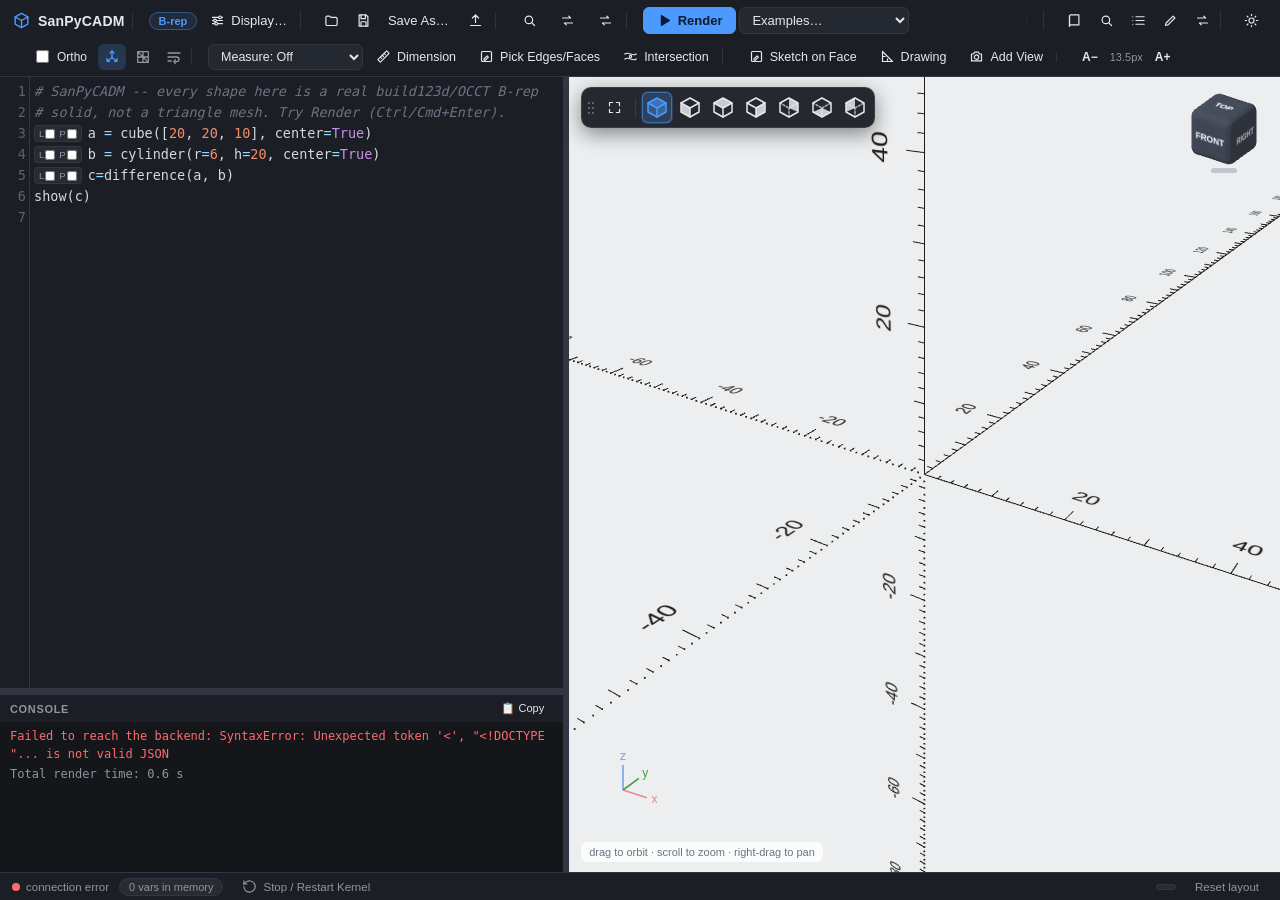
==== commit 1dad89a9: "SanPyCADM: update" ====
--- a/frontend/index.html
+++ b/frontend/index.html
@@ -1230,6 +1230,35 @@
             <input id="probe-fillet-radius" class="probe-field" type="text" placeholder="e.g. 2" title="Fillet radius to apply to the currently captured list -- see the Max fillet radius readout above for what's actually achievable" autocapitalize="off" autocorrect="off" spellcheck="false">
             <button id="probe-fillet-apply" class="probe-field-btn primary" title="Writes VAR = fillet(VAR, LIST, RADIUS) into the script (right after the captured list itself) and Renders immediately -- re-clicking with a different radius updates that same line rather than adding another">Apply fillet</button>
           </div>
+          <details id="ofillet-box" class="probe-hint" style="margin-top:6px">
+            <summary title="Fillet between the two faces of the picked edge chain by OFFSET lines instead of OCCT's fillet -- shows where the two offset lines land (with direction arrows) before anything is built">Offset fillet (live preview)</summary>
+            <div class="probe-hint">Pick the edge chain above (Edges mode), set the two offsets, and check the preview: <b style="color:#22d3ee">cyan</b> = line on face A, <b style="color:#ffa500">orange</b> = line on face B, white = the edge. Arrows point from the edge to each offset line. If a line is on the wrong side, press its flip button.</div>
+            <div class="probe-field-row">
+              <span class="probe-field-label" style="color:#22d3ee">A</span>
+              <input id="ofillet-r1" class="probe-field" type="text" value="3" title="Offset of line A from the edge (negative = other side)" autocapitalize="off" autocorrect="off" spellcheck="false">
+              <button id="ofillet-flip1" class="probe-field-btn" title="Flip side of line A (negates the offset)">&#8644;</button>
+            </div>
+            <div class="probe-field-row">
+              <span class="probe-field-label" style="color:#ffa500">B</span>
+              <input id="ofillet-r2" class="probe-field" type="text" value="-3" title="Offset of line B from the edge (negative = other side)" autocapitalize="off" autocorrect="off" spellcheck="false">
+              <button id="ofillet-flip2" class="probe-field-btn" title="Flip side of line B (negates the offset)">&#8644;</button>
+            </div>
+            <label class="probe-hint"><input type="checkbox" id="ofillet-show" checked> Show preview</label>
+            <label class="probe-hint" title="Where an offset line crosses itself (usually at corners of an edge chain) the loop is cut out automatically, on all three lines"><input type="checkbox" id="ofillet-clean" checked> Remove self-intersecting loops</label>
+            <div class="probe-field-row">
+              <span class="probe-field-label" style="width:auto">Op</span>
+              <select id="ofillet-op" class="probe-field" title="Cut = round an OUTER (convex) edge by removing the corner material; Add = fill an INNER (concave) corner; Auto picks from the geometry; None = only create the fillet solid">
+                <option value="auto" selected>Auto (cut outer / add inner)</option>
+                <option value="cut">Cut (round an outer edge)</option>
+                <option value="add">Add (fill an inner corner)</option>
+                <option value="none">None (just make the solid)</option>
+              </select>
+            </div>
+            <div id="ofillet-status" class="probe-hint"></div>
+            <div class="probe-list-actions">
+              <button id="ofillet-apply" class="primary" title="Writes the fillet_by_offset(...) line(s) into the script and renders">Apply offset fillet</button>
+            </div>
+          </details>
           <div class="probe-list-actions">
             <button id="probe-list-clear" title="Clear THIS named list (e.g. e1) -- other named lists you've captured are untouched">Clear list</button>
             <button id="probe-list-insert" class="primary" title="Write e1 = [...] (or whatever name is above) into the editor from this list">Insert list into script</button>
@@ -4914,6 +4943,7 @@
   }
   updateMaxFilletDisplay();
   updateProbeHighlight();
+  if (window.__ofilletUpdate) window.__ofilletUpdate();
 }
 probeListNameInput.addEventListener('input', () => {
   probeListStatus.textContent = '';
@@ -5023,9 +5053,12 @@
 // happened (callers should ask the user to repeat their click/Add
 // rather than trying to chain it onto a mesh that just got rebuilt).
 async function revertListFilletIfLive(name) {
-  if (!markedLineIsLive(filletLineMarker(name))) return false;
+  const _ofLive = markedLineIsLive(`# <- probe offset fillet tool: ${name}`);
+  if (!markedLineIsLive(filletLineMarker(name)) && !_ofLive) return false;
   commentMarkedLine(listLineMarker(name));
   commentMarkedLine(filletLineMarker(name));
+  commentMarkedLine(`# <- probe offset fillet tool: ${name}`);
+  commentMarkedLine(`# <- probe offset fillet union: ${name}`);
   logLine(`'${name}' already has a fillet applied -- commenting it out and re-rendering so new picks land on the right edges…`, 'info');
   await renderScene();
   return true;
@@ -5072,7 +5105,7 @@
 // revertListFilletIfLive) and lets the change proceed. Returns false if
 // the user cancelled.
 async function guardListChange(name) {
-  const filletLive = markedLineIsLive(filletLineMarker(name));
+  const filletLive = markedLineIsLive(filletLineMarker(name)) || markedLineIsLive(`# <- probe offset fillet tool: ${name}`);
   const listLive = markedLineIsLive(listLineMarker(name));
   if ((filletLive || listLive) && !probeChangeAcked[name]) {
     const msg = filletLive
@@ -5172,6 +5205,202 @@
   cm.focus();
   probeListStatus.textContent = '';
   logLine(`Inserted \`${varName} = fillet(${varName}, ${name}, ${radius})\` -- rendering…`, 'info');
+  renderScene();
+});
+
+// ---------------------------------------------------------------------
+// Offset fillet (live preview): shows the two offset lines + direction
+// arrows for the captured edge chain (POST /ofillet_preview, which runs
+// brep.offset_fillet_preview() -- the same topology-based line builder
+// fillet_by_offset() uses, but WITHOUT building the fillet surface), so
+// the side/size of each line can be checked and flipped before the
+// (slower) fillet_by_offset() call is written into the script.
+// ---------------------------------------------------------------------
+const ofilletBox = document.getElementById('ofillet-box');
+const ofilletR1 = document.getElementById('ofillet-r1');
+const ofilletR2 = document.getElementById('ofillet-r2');
+const ofilletShow = document.getElementById('ofillet-show');
+const ofilletOp = document.getElementById('ofillet-op');
+const ofilletClean = document.getElementById('ofillet-clean');
+let ofilletConvex = null;
+const ofilletStatus = document.getElementById('ofillet-status');
+const ofilletGroup = new THREE.Group();
+scene.add(ofilletGroup);
+let ofilletTimer = null;
+let ofilletReqId = 0;
+
+function clearOfilletPreview() {
+  for (const child of [...ofilletGroup.children]) {
+    if (child.geometry) child.geometry.dispose();
+    if (child.material) {
+      if (child.material.dispose) child.material.dispose();
+    }
+    ofilletGroup.remove(child);
+  }
+}
+
+function ofilletNum(el) {
+  const v = Number(String(el.value).trim());
+  return Number.isFinite(v) && v !== 0 ? v : null;
+}
+
+function drawOfilletLine(pts, color, radius) {
+  const v = pts.map((p) => new THREE.Vector3(p[0], p[1], p[2]));
+  if (v.length < 2) return;
+  const path = new THREE.CurvePath();
+  for (let i = 0; i < v.length - 1; i++) path.add(new THREE.LineCurve3(v[i], v[i + 1]));
+  const geo = new THREE.TubeGeometry(path, Math.max(1, v.length - 1), radius, 6, false);
+  const mesh = new THREE.Mesh(geo, new THREE.MeshBasicMaterial({ color, depthTest: false }));
+  mesh.renderOrder = 998;
+  ofilletGroup.add(mesh);
+}
+
+function drawOfilletArrows(spine, line, color, maxDim) {
+  const n = spine.length;
+  const count = Math.min(7, n);
+  for (let k = 0; k < count; k++) {
+    const i = count === 1 ? 0 : Math.round(k * (n - 1) / (count - 1));
+    const o = new THREE.Vector3(spine[i][0], spine[i][1], spine[i][2]);
+    const t = new THREE.Vector3(line[i][0], line[i][1], line[i][2]);
+    const dir = t.clone().sub(o);
+    const len = dir.length();
+    if (len < 1e-9) continue;
+    dir.normalize();
+    const arrow = new THREE.ArrowHelper(dir, o, len, color, Math.min(len * 0.35, maxDim * 0.03), Math.min(len * 0.2, maxDim * 0.015));
+    arrow.line.material.depthTest = false;
+    arrow.cone.material.depthTest = false;
+    arrow.line.renderOrder = 999;
+    arrow.cone.renderOrder = 999;
+    ofilletGroup.add(arrow);
+  }
+}
+
+function updateOfilletPreview() {
+  clearTimeout(ofilletTimer);
+  const myReq = ++ofilletReqId;
+  if (!ofilletBox.open || !ofilletShow.checked || probeKind !== 'edges') {
+    clearOfilletPreview();
+    return;
+  }
+  const list = currentList();
+  const vars = listVars(list);
+  const r1 = ofilletNum(ofilletR1), r2 = ofilletNum(ofilletR2);
+  if (!list.length) {
+    clearOfilletPreview();
+    ofilletStatus.textContent = 'Capture the edge chain first (click edges in the 3D view).';
+    return;
+  }
+  if (vars.length !== 1) {
+    clearOfilletPreview();
+    ofilletStatus.textContent = 'Offset fillet needs edges from ONE shape (this list spans ' + vars.length + ').';
+    return;
+  }
+  if (r1 === null || r2 === null) {
+    clearOfilletPreview();
+    ofilletStatus.textContent = 'Type a non-zero offset for both A and B.';
+    return;
+  }
+  ofilletStatus.textContent = 'Computing preview…';
+  ofilletTimer = setTimeout(async () => {
+    try {
+      const resp = await fetch('/ofillet_preview', {
+        method: 'POST', headers: { 'Content-Type': 'application/json' },
+        body: JSON.stringify({ variable: vars[0], indices: list.map((e) => e.idx), r1, r2, clean_loops: ofilletClean.checked }),
+      });
+      const d = await resp.json();
+      if (myReq !== ofilletReqId) return;
+      clearOfilletPreview();
+      if (d.error) { ofilletStatus.textContent = 'Preview failed: ' + d.error; return; }
+      ofilletConvex = (d.convex === true || d.convex === false) ? d.convex : null;
+      const maxDim = getModelMaxDim();
+      const tr = Math.max(maxDim * 0.003, 0.04);
+      drawOfilletLine(d.spine, 0xffffff, tr * 0.8);
+      drawOfilletLine(d.a, 0x22d3ee, tr);
+      drawOfilletLine(d.b, 0xffa500, tr);
+      drawOfilletArrows(d.spine, d.a, 0x22d3ee, maxDim);
+      drawOfilletArrows(d.spine, d.b, 0xffa500, maxDim);
+      // sanity checks on the geometry the user is about to build from
+      const n = Math.min(d.spine.length, d.a.length, d.b.length);
+      let dotSum = 0, dA = 0, dB = 0;
+      for (let i = 0; i < n; i++) {
+        const ua = [d.a[i][0] - d.spine[i][0], d.a[i][1] - d.spine[i][1], d.a[i][2] - d.spine[i][2]];
+        const ub = [d.b[i][0] - d.spine[i][0], d.b[i][1] - d.spine[i][1], d.b[i][2] - d.spine[i][2]];
+        const la = Math.hypot(...ua), lb = Math.hypot(...ub);
+        dA += la; dB += lb;
+        if (la > 1e-9 && lb > 1e-9) dotSum += (ua[0] * ub[0] + ua[1] * ub[1] + ua[2] * ub[2]) / (la * lb);
+      }
+      dA /= n; dB /= n;
+      const msgs = [];
+      if (dotSum / n > 0.3) msgs.push('A and B lie on the SAME side of the edge -- flip one of them');
+      if (dA < 0.5 * Math.abs(r1)) msgs.push('line A came out much shorter than ' + Math.abs(r1) + ' (' + dA.toFixed(2) + ') -- face too narrow or wrong side');
+      if (dB < 0.5 * Math.abs(r2)) msgs.push('line B came out much shorter than ' + Math.abs(r2) + ' (' + dB.toFixed(2) + ') -- face too narrow or wrong side');
+      ofilletStatus.textContent = msgs.length
+        ? '⚠ ' + msgs.join('; ')
+        : 'OK (' + (ofilletConvex === true ? 'outer edge -> cut' : ofilletConvex === false ? 'inner corner -> add' : 'edge type unknown') + '): A offset ' + dA.toFixed(2) + ', B offset ' + dB.toFixed(2) + ' on ' + n + ' stations' + (d.closed ? ' (closed loop)' : '') + (d.removed ? '; removed ' + d.removed + ' self-intersecting station(s)' : '') + '.';
+    } catch (e) {
+      if (myReq !== ofilletReqId) return;
+      clearOfilletPreview();
+      ofilletStatus.textContent = 'Preview failed: ' + e;
+    }
+  }, 350);
+}
+window.__ofilletUpdate = updateOfilletPreview;
+ofilletBox.addEventListener('toggle', updateOfilletPreview);
+ofilletShow.addEventListener('change', updateOfilletPreview);
+ofilletR1.addEventListener('input', updateOfilletPreview);
+ofilletR2.addEventListener('input', updateOfilletPreview);
+ofilletOp.addEventListener('change', updateOfilletPreview);
+ofilletClean.addEventListener('change', updateOfilletPreview);
+function ofilletFlip(el) {
+  const v = Number(String(el.value).trim());
+  if (Number.isFinite(v) && v !== 0) { el.value = String(-v); updateOfilletPreview(); }
+}
+document.getElementById('ofillet-flip1').addEventListener('click', () => ofilletFlip(ofilletR1));
+document.getElementById('ofillet-flip2').addEventListener('click', () => ofilletFlip(ofilletR2));
+
+function ofilletLineMarker(name) { return `# <- probe offset fillet tool: ${name}`; }
+function ofilletUnionMarker(name) { return `# <- probe offset fillet union: ${name}`; }
+
+document.getElementById('ofillet-apply').addEventListener('click', () => {
+  if (probeKind !== 'edges') {
+    ofilletStatus.textContent = 'Switch to Edges mode first.';
+    return;
+  }
+  const list = currentList();
+  if (!list.length) { ofilletStatus.textContent = 'Capture at least one edge first.'; return; }
+  const vars = listVars(list);
+  if (vars.length !== 1) { ofilletStatus.textContent = 'Offset fillet needs edges from ONE shape.'; return; }
+  const r1 = ofilletNum(ofilletR1), r2 = ofilletNum(ofilletR2);
+  if (r1 === null || r2 === null) { ofilletStatus.textContent = 'Type a non-zero offset for both A and B.'; return; }
+  const info = insertListLine();
+  if (!info) return;
+  const { name, varName } = info;
+  const fvar = 'f_' + name;
+  let op = ofilletOp.value;
+  if (op === 'auto') op = ofilletConvex === false ? 'add' : 'cut';   // unknown -> cut (the usual "round an edge" case)
+  // A CUTTER must stick out slightly past the two faces (negative tangent_inset),
+  // otherwise a hair-thin skin of material is left over the cut. A filler that is
+  // ADDED must overlap the material instead (the default, positive inset).
+  const insetArg = op === 'cut'
+    ? `, tangent_inset=${(-0.02 * Math.max(Math.abs(r1), Math.abs(r2))).toPrecision(3)}`
+    : '';
+  insertOrReplaceMarkedLine(ofilletLineMarker(name),
+    `${fvar} = fillet_by_offset(${name}, ${varName}, ${varName}, ${r1}, ${r2}, auto_dir=0, as_solid=1${insetArg}${ofilletClean.checked ? '' : ', clean_loops=False'})  ${ofilletLineMarker(name)}`);
+  if (op === 'cut') {
+    insertOrReplaceMarkedLine(ofilletUnionMarker(name),
+      `${varName} = difference(${varName}, swp(${fvar}))  ${ofilletUnionMarker(name)}`);
+  } else if (op === 'add') {
+    insertOrReplaceMarkedLine(ofilletUnionMarker(name),
+      `${varName} = union([${varName}, swp(${fvar})])  ${ofilletUnionMarker(name)}`);
+  } else {
+    commentMarkedLine(ofilletUnionMarker(name));
+  }
+  // hide the preview overlay so the finished result is visible
+  ofilletShow.checked = false;
+  clearOfilletPreview();
+  ofilletStatus.textContent = 'Applied. Preview hidden so you can see the result -- tick "Show preview" to see the offset lines again.';
+  cm.focus();
+  logLine(`Inserted \`${fvar} = fillet_by_offset(${name}, ${varName}, ${varName}, ${r1}, ${r2}, ...)\` -- rendering…`, 'info');
   renderScene();
 });
 
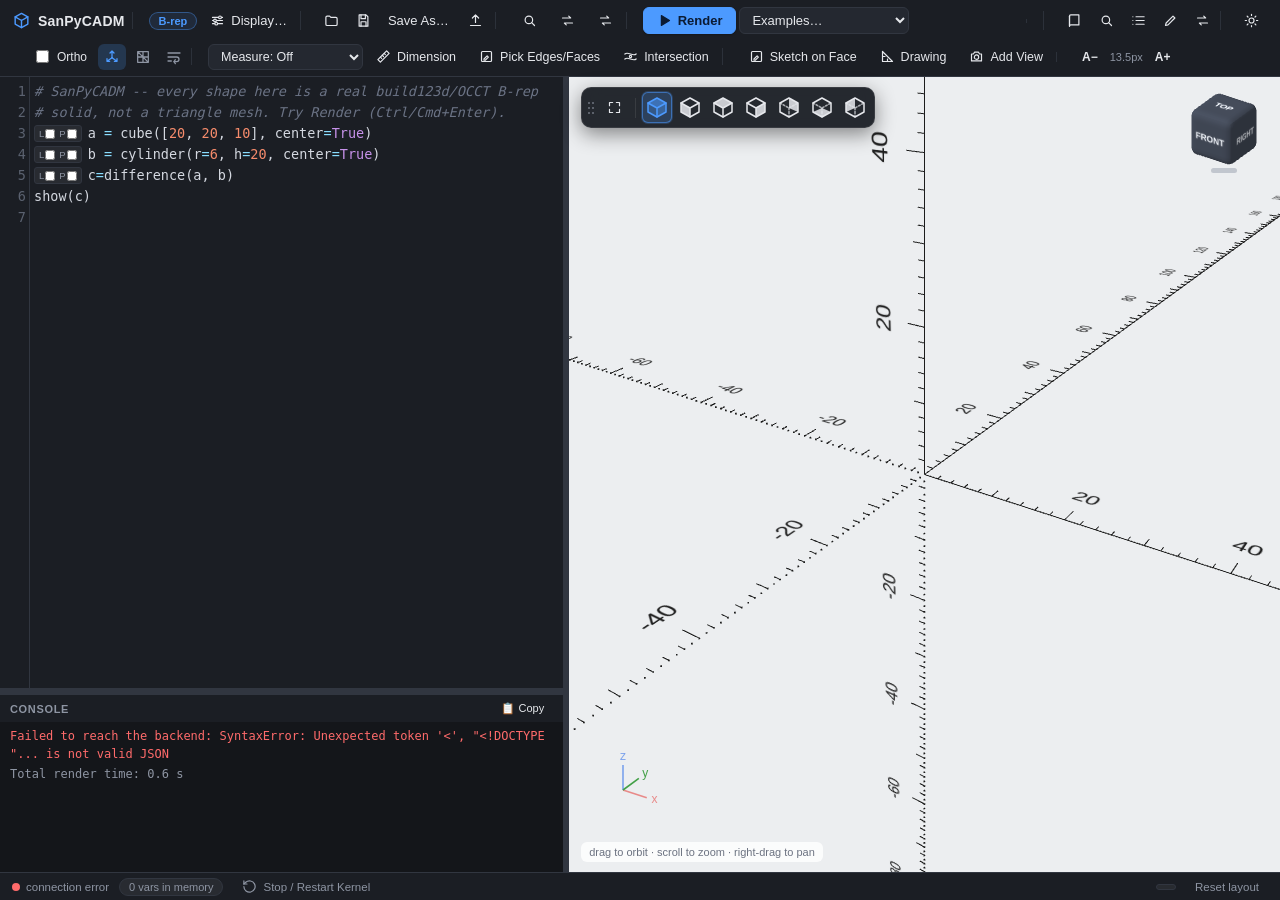
==== commit d9ecbba6: "SanPyCADM: update" ====
--- a/frontend/index.html
+++ b/frontend/index.html
@@ -5378,17 +5378,19 @@
   const fvar = 'f_' + name;
   let op = ofilletOp.value;
   if (op === 'auto') op = ofilletConvex === false ? 'add' : 'cut';   // unknown -> cut (the usual "round an edge" case)
-  // A CUTTER must stick out slightly past the two faces (negative tangent_inset),
-  // otherwise a hair-thin skin of material is left over the cut. A filler that is
-  // ADDED must overlap the material instead (the default, positive inset).
-  const insetArg = op === 'cut'
-    ? `, tangent_inset=${(-0.02 * Math.max(Math.abs(r1), Math.abs(r2))).toPrecision(3)}`
-    : '';
+  // CUT: use the thick-skin cutter (d=...), the same recipe that works by hand --
+  // far faster and more robust in the boolean than a pinched wedge whose flat
+  // sides coincide with the solid's faces. ADD: a wedge that overlaps the material.
+  const dv = Math.max(Math.abs(r1), Math.abs(r2));
+  const cleanArg = ofilletClean.checked ? '' : ', clean_loops=False';
+  const callArgs = op === 'cut'
+    ? `auto_dir=1, d=${dv}${cleanArg}`
+    : `auto_dir=0, as_solid=1${cleanArg}`;
   insertOrReplaceMarkedLine(ofilletLineMarker(name),
-    `${fvar} = fillet_by_offset(${name}, ${varName}, ${varName}, ${r1}, ${r2}, auto_dir=0, as_solid=1${insetArg}${ofilletClean.checked ? '' : ', clean_loops=False'})  ${ofilletLineMarker(name)}`);
+    `${fvar} = fillet_by_offset(${name}, ${varName}, ${varName}, ${r1}, ${r2}, ${callArgs})  ${ofilletLineMarker(name)}`);
   if (op === 'cut') {
     insertOrReplaceMarkedLine(ofilletUnionMarker(name),
-      `${varName} = difference(${varName}, swp(${fvar}))  ${ofilletUnionMarker(name)}`);
+      `${varName} = difference(${varName}, swp_c(${fvar}))  ${ofilletUnionMarker(name)}`);
   } else if (op === 'add') {
     insertOrReplaceMarkedLine(ofilletUnionMarker(name),
       `${varName} = union([${varName}, swp(${fvar})])  ${ofilletUnionMarker(name)}`);
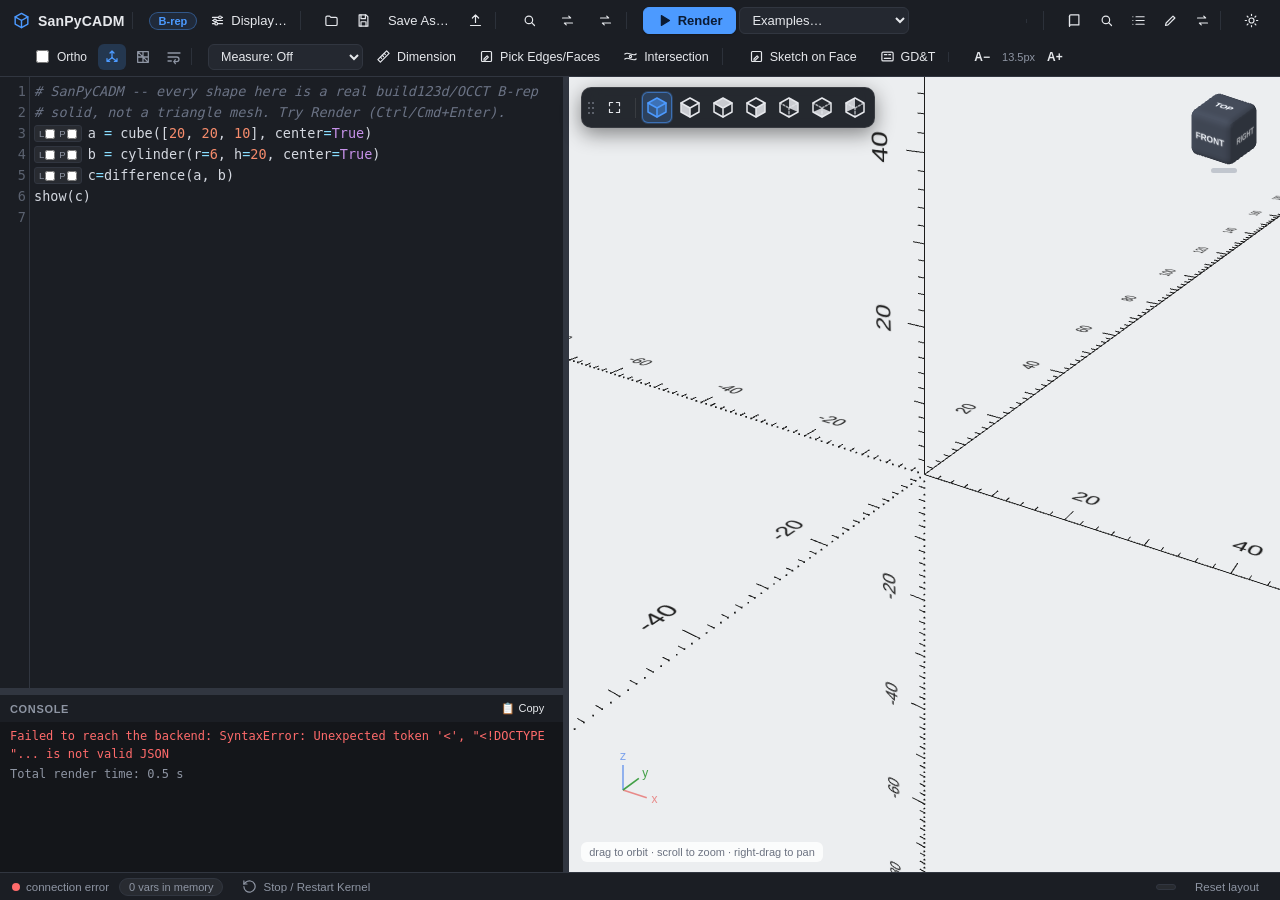
==== commit 9d923812: "SanPyCADM: update" ====
--- a/frontend/index.html
+++ b/frontend/index.html
@@ -1105,8 +1105,9 @@
     <span class="tb-sep"></span>
     <div class="tb-group g-model">
       <button id="btn-sketch-face" title="Click a face on the model to sketch a new 2D profile aligned to it -- opens the 2D Sketch panel looking straight at that face, anchored to the model's true (0,0,0) origin."><svg class="ic" viewBox="0 0 24 24" aria-hidden="true"><rect x="4" y="4" width="16" height="16" rx="1.5"/><path d="M8 16l5-5 2 2-5 5H8z"/></svg><span class="lbl">Sketch on Face</span></button>
-      <button id="btn-drawing" title="Open an interactive engineering drawing (FRONT/TOP/RIGHT/ISO views, hidden edges dashed) -- click points/circles/edges to add linear, radius/diameter, angle, or center-distance dimensions, then download the dimensioned sheet as SVG. For a quick one-click flat SVG with no dimensioning, use Export &#8594; SVG instead."><svg class="ic" viewBox="0 0 24 24" aria-hidden="true"><path d="M4 4v16h16z"/><path d="M4 12h4M12 20v-4"/></svg><span class="lbl">Drawing</span></button>
-      <button id="btn-capture-view" title="Orbit the model to whatever angle you want here in the 3D view, then click this to add that exact orientation as a new named view on the Drawing tab's sheet -- alongside FRONT/TOP/RIGHT/ISO, not replacing them. Open the Drawing tab (or click Views there) to see/remove captured views."><svg class="ic" viewBox="0 0 24 24" aria-hidden="true"><path d="M4 8h3l2-3h6l2 3h3v11H4z"/><circle cx="12" cy="13" r="3.5"/></svg><span class="lbl">Add View</span></button>
+      <button id="btn-drawing" hidden style="display:none" title="Open an interactive engineering drawing (FRONT/TOP/RIGHT/ISO views, hidden edges dashed) -- click points/circles/edges to add linear, radius/diameter, angle, or center-distance dimensions, then download the dimensioned sheet as SVG. For a quick one-click flat SVG with no dimensioning, use Export &#8594; SVG instead."><svg class="ic" viewBox="0 0 24 24" aria-hidden="true"><path d="M4 4v16h16z"/><path d="M4 12h4M12 20v-4"/></svg><span class="lbl">Drawing</span></button>
+      <button id="btn-gdt" title="GD&amp;T Drafter: send the shown shape(s) to the bundled GD&amp;T Drafter, a full drawing editor with projected views, sections, dimensions, datums and geometric tolerances (ISO or ASME), exported as PDF / DXF / SVG. Opens in your browser."><svg class="ic" viewBox="0 0 24 24" aria-hidden="true"><rect x="3" y="5" width="18" height="14" rx="2"/><path d="M7 9h4M7 15h10M14 9h3"/></svg><span class="lbl">GD&amp;T</span></button>
+      <button id="btn-capture-view" hidden style="display:none" title="Orbit the model to whatever angle you want here in the 3D view, then click this to add that exact orientation as a new named view on the Drawing tab's sheet -- alongside FRONT/TOP/RIGHT/ISO, not replacing them. Open the Drawing tab (or click Views there) to see/remove captured views."><svg class="ic" viewBox="0 0 24 24" aria-hidden="true"><path d="M4 8h3l2-3h6l2 3h3v11H4z"/><circle cx="12" cy="13" r="3.5"/></svg><span class="lbl">Add View</span></button>
     </div>
     <div class="tb-group g-font">
       <div id="font-size-control" title="Editor font size -- Ctrl/Cmd+= to increase, Ctrl/Cmd+- to decrease, Ctrl/Cmd+0 (or double-click the size) to reset, same shortcuts as a browser/VS Code zoom">
@@ -8556,6 +8557,38 @@
 // come along for free, no separate "bake in the dimensions" step
 // needed server-side.
 const btnDrawing = document.getElementById('btn-drawing');
+
+// GD&T Drafter hand-off: the backend exports the shown shape(s) to STEP,
+// opens them in the bundled GD&T Drafter and returns its editor URL.
+const btnGdt = document.getElementById('btn-gdt');
+if (btnGdt) {
+  btnGdt.addEventListener('click', async () => {
+    btnGdt.disabled = true;
+    logLine('GD&T Drafter: exporting the model and opening it...', 'info');
+    try {
+      const resp = await fetch('/gdt/open', {
+        method: 'POST',
+        headers: { 'Content-Type': 'application/json' },
+        body: JSON.stringify({ code: cm.getValue(), open_browser: !!window.pywebview })
+      });
+      const data = await resp.json();
+      if (!resp.ok || data.error) {
+        logLine('GD&T Drafter failed: ' + (data.error || resp.statusText), 'err');
+        return;
+      }
+      if (window.pywebview) {
+        if (!data.opened) logLine('GD&T Drafter is ready: open ' + data.url + ' in your browser.', 'info');
+      } else {
+        window.open(data.url, '_blank');
+      }
+      logLine('GD&T Drafter opened in your browser (' + (data.bodies || 1) + ' shape(s)).', 'info');
+    } catch (err) {
+      logLine('GD&T Drafter failed: ' + err, 'err');
+    } finally {
+      btnGdt.disabled = false;
+    }
+  });
+}
 const drawingPane = document.getElementById('drawing-pane');
 const drawingSvg = document.getElementById('drawing-svg');
 const drawingStatusEl = document.getElementById('drawing-status');
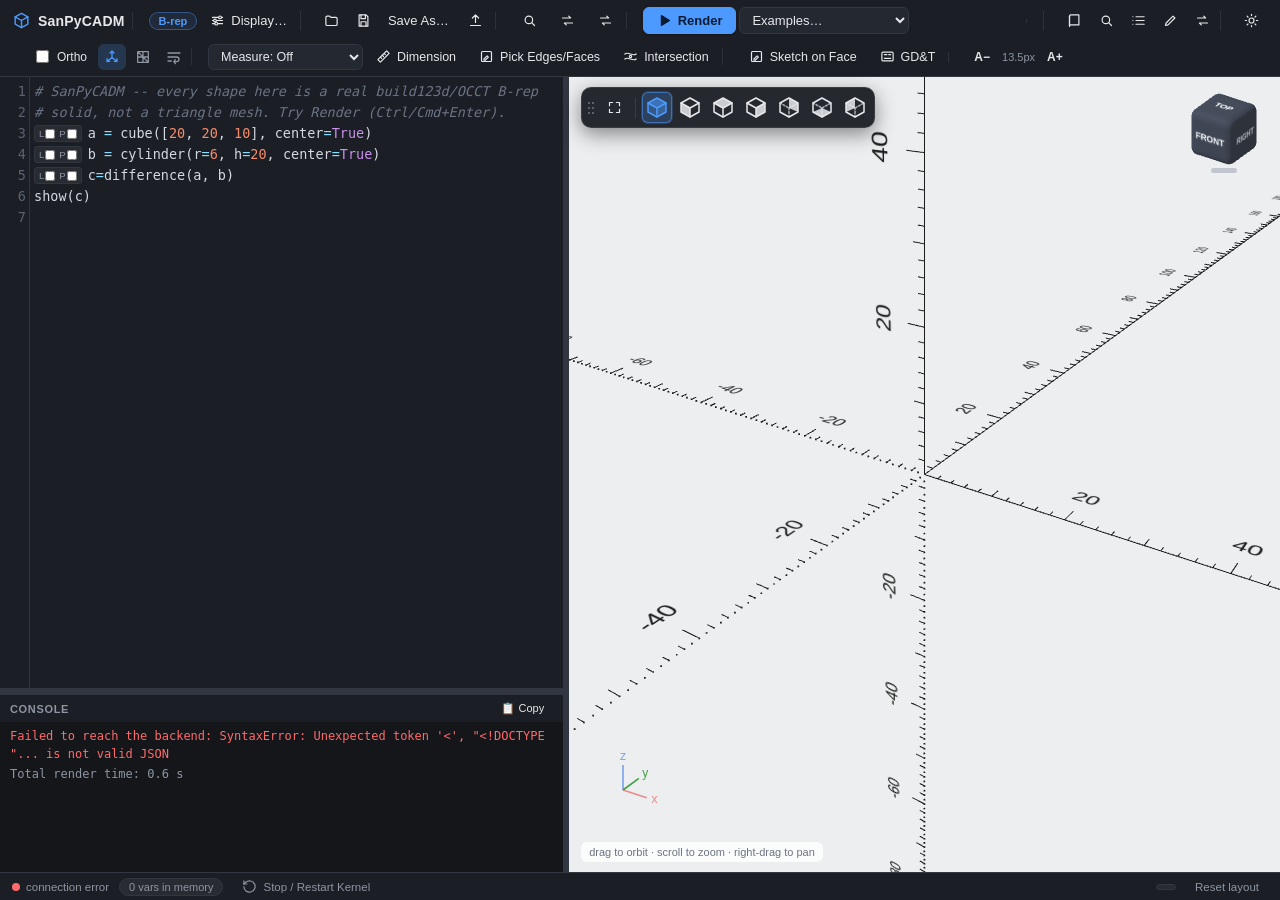
==== commit 0e95a8f1: "SanPyCADM: update" ====
--- a/frontend/index.html
+++ b/frontend/index.html
@@ -8577,7 +8577,7 @@
         return;
       }
       if (window.pywebview) {
-        if (!data.opened) logLine('GD&T Drafter is ready: open ' + data.url + ' in your browser.', 'info');
+        logLine('GD&T Drafter is ready at ' + data.url + (data.opened ? '' : ' -- open it in your browser.'), 'info');
       } else {
         window.open(data.url, '_blank');
       }
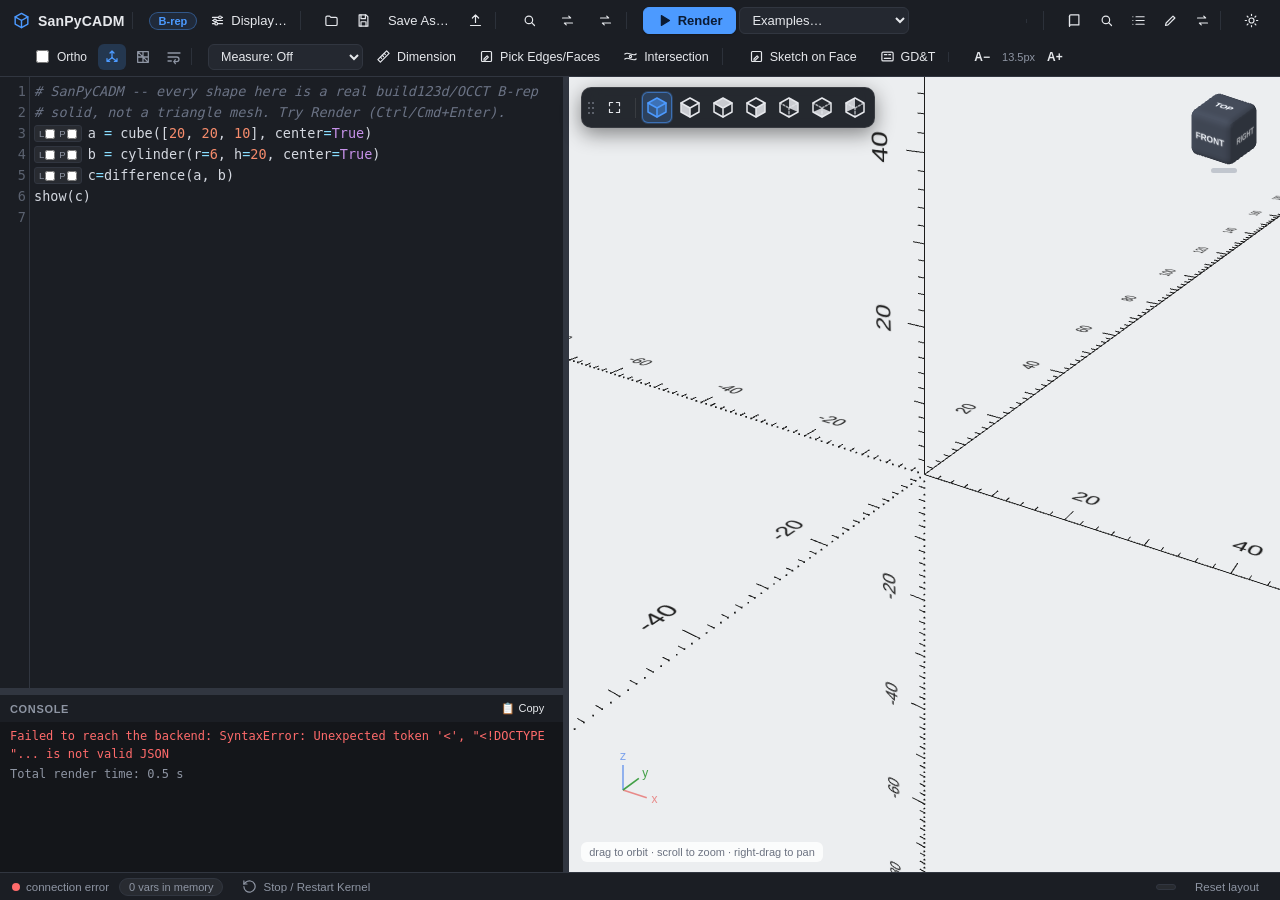
==== commit 663d403b: "SanPyCADM: update" ====
--- a/frontend/index.html
+++ b/frontend/index.html
@@ -1231,6 +1231,28 @@
             <input id="probe-fillet-radius" class="probe-field" type="text" placeholder="e.g. 2" title="Fillet radius to apply to the currently captured list -- see the Max fillet radius readout above for what's actually achievable" autocapitalize="off" autocorrect="off" spellcheck="false">
             <button id="probe-fillet-apply" class="probe-field-btn primary" title="Writes VAR = fillet(VAR, LIST, RADIUS) into the script (right after the captured list itself) and Renders immediately -- re-clicking with a different radius updates that same line rather than adding another">Apply fillet</button>
           </div>
+          <details id="vfillet-box" class="probe-hint" style="margin-top:6px">
+            <summary title="Rounds the picked edges with the largest radius that fits on each part of the chain, instead of failing on the tightest edge -- writes fillet_variable(...) for you">Variable fillet (auto radius)</summary>
+            <div class="probe-hint">Pick the edges above (Edges mode, one shape), type the radius you <b>want</b>, and press Apply. Where that radius does not fit, the tool finds the largest one that does, and fillets everything in one go. The console prints the radius used for each stretch.</div>
+            <div class="probe-field-row">
+              <span class="probe-field-label" style="width:auto">Radius</span>
+              <input id="vfillet-r" class="probe-field" type="text" value="0.5" title="The radius you would like -- smaller ones are used automatically where this one does not fit" autocapitalize="off" autocorrect="off" spellcheck="false">
+            </div>
+            <div class="probe-field-row">
+              <span class="probe-field-label" style="width:auto" title="Edges that only take less than this share of the radius are left sharp instead of getting a tiny fillet">Skip below</span>
+              <input id="vfillet-keep" class="probe-field" type="text" value="10" title="Percent of the wanted radius. Edges that only take less than this are left sharp (a tiny fillet usually breaks the result)" autocapitalize="off" autocorrect="off" spellcheck="false">
+              <span class="probe-hint" style="margin:0 0 0 4px">% of radius</span>
+            </div>
+            <div class="probe-field-row">
+              <span class="probe-field-label" style="width:auto" title="Search time budget">Time limit</span>
+              <input id="vfillet-time" class="probe-field" type="text" value="60" title="Seconds the radius search may take. Longer chains may need more" autocapitalize="off" autocorrect="off" spellcheck="false">
+              <span class="probe-hint" style="margin:0 0 0 4px">seconds</span>
+            </div>
+            <div id="vfillet-status" class="probe-hint"></div>
+            <div class="probe-list-actions">
+              <button id="vfillet-apply" class="primary" title="Writes VAR = fillet_variable(VAR, LIST, RADIUS) into the script and renders -- re-clicking updates the same line">Apply variable fillet</button>
+            </div>
+          </details>
           <details id="ofillet-box" class="probe-hint" style="margin-top:6px">
             <summary title="Fillet between the two faces of the picked edge chain by OFFSET lines instead of OCCT's fillet -- shows where the two offset lines land (with direction arrows) before anything is built">Offset fillet (live preview)</summary>
             <div class="probe-hint">Pick the edge chain above (Edges mode), set the two offsets, and check the preview: <b style="color:#22d3ee">cyan</b> = line on face A, <b style="color:#ffa500">orange</b> = line on face B, white = the edge. Arrows point from the edge to each offset line. If a line is on the wrong side, press its flip button.</div>
@@ -4286,15 +4308,44 @@
 }
 
 function pickEdge(ndc) {
-  raycaster.setFromCamera(ndc, camera);
-  raycaster.params.Line.threshold = Math.max(getModelMaxDim() * 0.01, 1e-6);
-  const lines = meshGroup.children.filter((c) => c.userData && c.userData.isEdgeOverlay);
-  const hits = raycaster.intersectObjects(lines, false);
-  if (!hits.length || hits[0].index == null) return null;
-  const hit = hits[0];
-  const posAttr = hit.object.geometry.attributes.position;
-  const a = new THREE.Vector3().fromBufferAttribute(posAttr, hit.index).applyMatrix4(hit.object.matrixWorld);
-  const b = new THREE.Vector3().fromBufferAttribute(posAttr, hit.index + 1).applyMatrix4(hit.object.matrixWorld);
+  // Screen-space picking: the segment whose projected line is closest to
+  // the cursor (within PICK_PX pixels) wins, so zooming in makes it
+  // precise -- the old world-space tolerance grew with the model, not
+  // with the zoom, and grabbed neighbouring edges.
+  const PICK_PX = 7;
+  const lines = meshGroup.children.filter((c) => c.userData && c.userData.isEdgeOverlay && c.visible !== false);
+  const rect = renderer.domElement.getBoundingClientRect();
+  const cx = (ndc.x + 1) / 2 * rect.width, cy = (1 - ndc.y) / 2 * rect.height;
+  camera.updateMatrixWorld();
+  const pa = new THREE.Vector3(), pb = new THREE.Vector3();
+  const toScr = (v, out) => { out.copy(v).project(camera); return { x: (out.x + 1) / 2 * rect.width, y: (1 - out.y) / 2 * rect.height, z: out.z }; };
+  let best = null, bestD = PICK_PX, bestZ = 0;
+  for (const obj of lines) {
+    const posAttr = obj.geometry.attributes.position;
+    const idx = obj.geometry.index;
+    const n = idx ? idx.count : posAttr.count;
+    obj.updateMatrixWorld();
+    for (let i = 0; i + 1 < n; i += 2) {
+      const ia = idx ? idx.getX(i) : i, ib = idx ? idx.getX(i + 1) : i + 1;
+      const A = new THREE.Vector3().fromBufferAttribute(posAttr, ia).applyMatrix4(obj.matrixWorld);
+      const B = new THREE.Vector3().fromBufferAttribute(posAttr, ib).applyMatrix4(obj.matrixWorld);
+      const sa = toScr(A, pa), sb = toScr(B, pb);
+      if (sa.z > 1 && sb.z > 1) continue; // behind camera
+      const dx = sb.x - sa.x, dy = sb.y - sa.y;
+      const L2 = dx * dx + dy * dy;
+      let t = L2 > 1e-12 ? ((cx - sa.x) * dx + (cy - sa.y) * dy) / L2 : 0;
+      t = Math.max(0, Math.min(1, t));
+      const d = Math.hypot(cx - (sa.x + t * dx), cy - (sa.y + t * dy));
+      const z = sa.z + t * (sb.z - sa.z);
+      // closer on screen wins; near-ties go to the one nearer the camera
+      if (d < bestD - 1 || (d <= bestD + 1 && best && z < bestZ && d < PICK_PX)) {
+        if (!best || d < bestD - 1 || z < bestZ) { best = { obj, A, B }; bestD = Math.min(d, bestD); bestZ = z; }
+      } else if (!best && d < bestD) { best = { obj, A, B }; bestD = d; bestZ = z; }
+    }
+  }
+  if (!best) return null;
+  const hit = { object: best.obj };
+  const a = best.A, b = best.B;
   // sourceVar: which script variable's shape this edge overlay came
   // from (see showMeshes()), or null if not determinable -- existing
   // callers (Measure mode) only ever destructure .a/.b, so adding this
@@ -5037,6 +5088,7 @@
 
 function listLineMarker(name) { return `# <- probe list tool: ${name}`; }
 function filletLineMarker(name) { return `# <- probe fillet tool: ${name}`; }
+function vfilletLineMarker(name) { return `# <- probe variable fillet: ${name}`; }
 
 // If `name`'s fillet-apply line is currently live in the script,
 // comments out BOTH its list line and its fillet line and re-renders --
@@ -5054,10 +5106,11 @@
 // happened (callers should ask the user to repeat their click/Add
 // rather than trying to chain it onto a mesh that just got rebuilt).
 async function revertListFilletIfLive(name) {
-  const _ofLive = markedLineIsLive(`# <- probe offset fillet tool: ${name}`);
+  const _ofLive = markedLineIsLive(`# <- probe offset fillet tool: ${name}`) || markedLineIsLive(vfilletLineMarker(name));
   if (!markedLineIsLive(filletLineMarker(name)) && !_ofLive) return false;
   commentMarkedLine(listLineMarker(name));
   commentMarkedLine(filletLineMarker(name));
+  commentMarkedLine(vfilletLineMarker(name));
   commentMarkedLine(`# <- probe offset fillet tool: ${name}`);
   commentMarkedLine(`# <- probe offset fillet union: ${name}`);
   logLine(`'${name}' already has a fillet applied -- commenting it out and re-rendering so new picks land on the right edges…`, 'info');
@@ -5106,7 +5159,7 @@
 // revertListFilletIfLive) and lets the change proceed. Returns false if
 // the user cancelled.
 async function guardListChange(name) {
-  const filletLive = markedLineIsLive(filletLineMarker(name)) || markedLineIsLive(`# <- probe offset fillet tool: ${name}`);
+  const filletLive = markedLineIsLive(filletLineMarker(name)) || markedLineIsLive(`# <- probe offset fillet tool: ${name}`) || markedLineIsLive(vfilletLineMarker(name));
   const listLive = markedLineIsLive(listLineMarker(name));
   if ((filletLive || listLive) && !probeChangeAcked[name]) {
     const msg = filletLive
@@ -5206,6 +5259,36 @@
   cm.focus();
   probeListStatus.textContent = '';
   logLine(`Inserted \`${varName} = fillet(${varName}, ${name}, ${radius})\` -- rendering…`, 'info');
+  renderScene();
+});
+
+// Variable fillet (auto radius): writes VAR = fillet_variable(VAR, LIST, RADIUS, ...)
+// for the captured edges -- the search for the radius that fits each stretch runs
+// in the backend (see fillet_variable() in brep.py); nothing to write by hand.
+const vfilletStatus = document.getElementById('vfillet-status');
+document.getElementById('vfillet-apply').addEventListener('click', () => {
+  if (probeKind !== 'edges') { vfilletStatus.textContent = 'Switch to Edges mode first.'; return; }
+  const list = currentList();
+  if (!list.length) { vfilletStatus.textContent = 'Capture at least one edge first (click edges in the 3D view).'; return; }
+  const vars = listVars(list);
+  if (vars.length !== 1) { vfilletStatus.textContent = 'Variable fillet needs edges from ONE shape (this list spans ' + vars.length + ').'; return; }
+  const num = (id) => Number(String(document.getElementById(id).value).trim());
+  const radius = num('vfillet-r');
+  if (!Number.isFinite(radius) || radius <= 0) { vfilletStatus.textContent = 'Type a positive radius (e.g. 0.5).'; return; }
+  const keepPct = num('vfillet-keep');
+  const secs = num('vfillet-time');
+  const extra = [];
+  if (Number.isFinite(keepPct) && keepPct >= 0 && keepPct !== 10) extra.push(`min_keep=${keepPct / 100}`);
+  if (Number.isFinite(secs) && secs > 0 && secs !== 60) extra.push(`time_limit=${secs}`);
+  const info = insertListLine();
+  if (!info) return;
+  const { name, varName } = info;
+  const args = [varName, name, String(radius)].concat(extra).join(', ');
+  insertOrReplaceMarkedLine(vfilletLineMarker(name),
+    `${varName} = fillet_variable(${args})  ${vfilletLineMarker(name)}`);
+  vfilletStatus.textContent = 'Applied -- see the console for the radius used on each stretch.';
+  cm.focus();
+  logLine(`Inserted \`${varName} = fillet_variable(${args})\` -- rendering (the radius search can take a minute on long chains)…`, 'info');
   renderScene();
 });
 
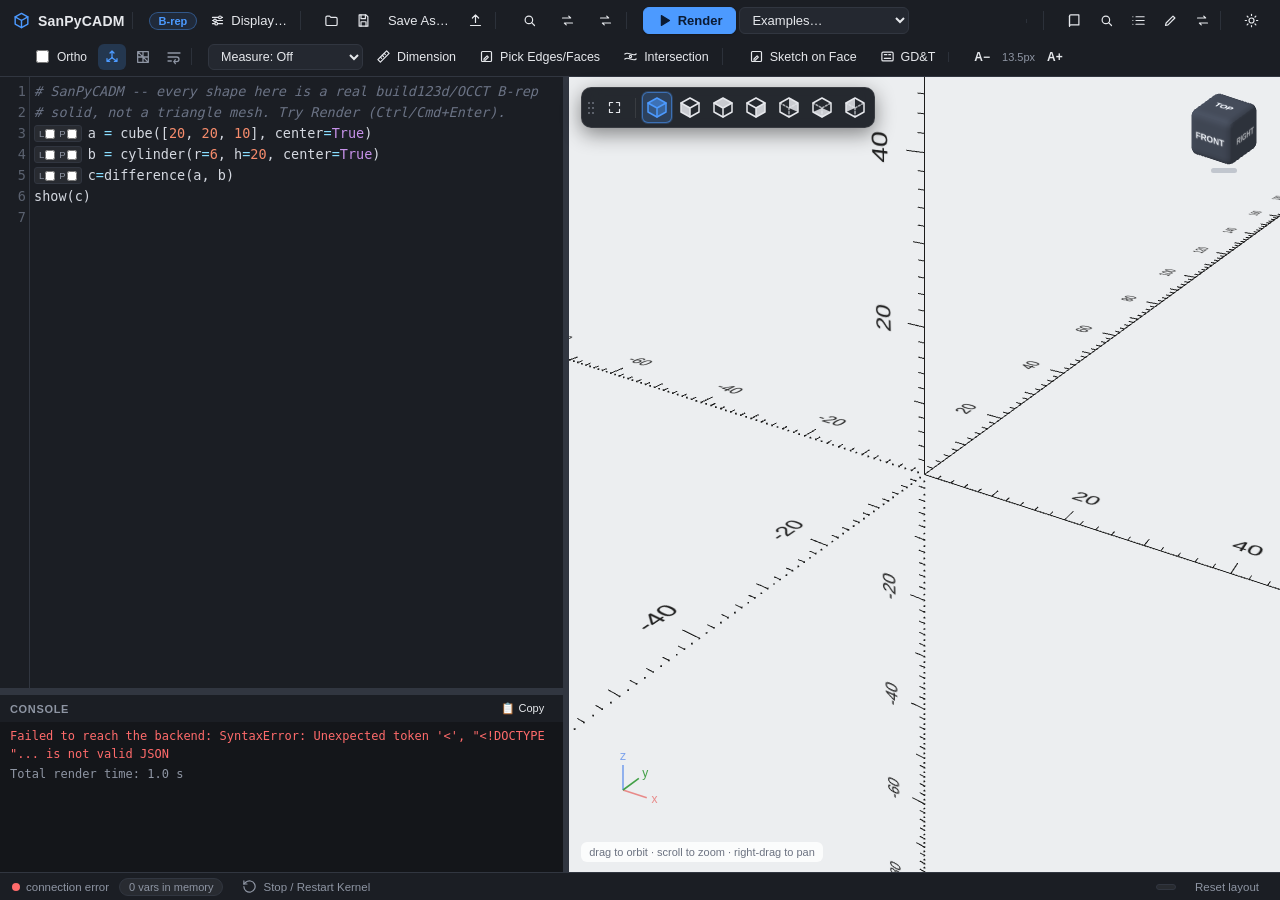
==== commit 89ad5493: "fillet_by_offset(edges, solid, r): short form; Offset fillet panel uses it fillet_by_offset(e5, s15," ====
--- a/frontend/index.html
+++ b/frontend/index.html
@@ -5462,22 +5462,19 @@
   const fvar = 'f_' + name;
   let op = ofilletOp.value;
   if (op === 'auto') op = ofilletConvex === false ? 'add' : 'cut';   // unknown -> cut (the usual "round an edge" case)
-  // CUT: use the thick-skin cutter (d=...), the same recipe that works by hand --
-  // far faster and more robust in the boolean than a pinched wedge whose flat
-  // sides coincide with the solid's faces. ADD: a wedge that overlaps the material.
-  const dv = Math.max(Math.abs(r1), Math.abs(r2));
+  // One smooth fillet solid per edge chain (as_solid=1), in the short form
+  // fillet_by_offset(edges, solid, r [, r2]); union() adds it (inside corner)
+  // and difference() cuts it (outside corner), one piece at a time.
   const cleanArg = ofilletClean.checked ? '' : ', clean_loops=False';
-  const callArgs = op === 'cut'
-    ? `auto_dir=1, d=${dv}${cleanArg}`
-    : `auto_dir=0, as_solid=1${cleanArg}`;
+  const rArgs = (r1 === r2) ? `${r1}` : `${r1}, ${r2}`;
   insertOrReplaceMarkedLine(ofilletLineMarker(name),
-    `${fvar} = fillet_by_offset(${name}, ${varName}, ${varName}, ${r1}, ${r2}, ${callArgs})  ${ofilletLineMarker(name)}`);
+    `${fvar} = fillet_by_offset(${name}, ${varName}, ${rArgs}, as_solid=1${cleanArg})  ${ofilletLineMarker(name)}`);
   if (op === 'cut') {
     insertOrReplaceMarkedLine(ofilletUnionMarker(name),
-      `${varName} = difference(${varName}, swp_c(${fvar}))  ${ofilletUnionMarker(name)}`);
+      `${varName} = difference(${varName}, ${fvar})  ${ofilletUnionMarker(name)}`);
   } else if (op === 'add') {
     insertOrReplaceMarkedLine(ofilletUnionMarker(name),
-      `${varName} = union([${varName}, swp(${fvar})])  ${ofilletUnionMarker(name)}`);
+      `${varName} = union([${varName}, ${fvar}])  ${ofilletUnionMarker(name)}`);
   } else {
     commentMarkedLine(ofilletUnionMarker(name));
   }
@@ -5486,7 +5483,7 @@
   clearOfilletPreview();
   ofilletStatus.textContent = 'Applied. Preview hidden so you can see the result -- tick "Show preview" to see the offset lines again.';
   cm.focus();
-  logLine(`Inserted \`${fvar} = fillet_by_offset(${name}, ${varName}, ${varName}, ${r1}, ${r2}, ...)\` -- rendering…`, 'info');
+  logLine(`Inserted \`${fvar} = fillet_by_offset(${name}, ${varName}, ${rArgs}, as_solid=1)\` -- rendering…`, 'info');
   renderScene();
 });
 
@@ -11211,10 +11208,10 @@
   const RECIPES = [
     { goal: 'Round or bevel an edge of a solid', words: 'round bevel edge corner fillet chamfer smooth radius soften', need: ['fillet_by_offset'],
       steps: [['fillet', 'first choice: rounds the edges you picked'], ['chamfer', 'a flat bevel instead of a round'], ['fillet_by_offset', 'when fillet() fails or you need a blend along a line']],
-      code: '# edges picked with Pick Edges/Faces -> e1\nc = fillet(c, e1, 2)\n# if fillet() fails: blend along a line on the edge\n# f1 = fillet_by_offset(line, c, c, 2, auto_dir=1)\n' },
+      code: '# edges picked with Pick Edges/Faces -> e1\nc = fillet(c, e1, 2)\n# if fillet() fails: blend along a line on the edge\n# f1 = fillet_by_offset(line, c, 2, auto_dir=1)\n' },
     { goal: 'Round a corner of ONE solid along a line', words: 'round corner same solid line edge loop top edge fillet', need: ['fillet_by_offset'],
       steps: [['fillet_by_offset', 'pass the same solid twice, the line along the edge'], ['equidistant_path', 'optional: resample the line for a smoother blend']],
-      code: 'f1 = fillet_by_offset(line, s1, s1, 1, auto_dir=1, closed_loop=1)\n' },
+      code: 'f1 = fillet_by_offset(line, s1, 1, auto_dir=1, closed_loop=1)\n' },
     { goal: 'Fillet between two solids (pipe into plate, boss on wall)', words: 'fillet blend between two solids pipe plate boss wall junction join round intersection', need: ['fillet_by_offset'],
       steps: [['ip_sol2sol', 'the line where they meet'], ['suggest_fillet_dir', 'which side the blend goes'], ['fillet_by_offset', 'builds the blend']],
       code: 'il = ip_sol2sol(a, b)   # the seam line\nf1 = fillet_by_offset(il, a, b, 2, auto_dir=1)\n' },
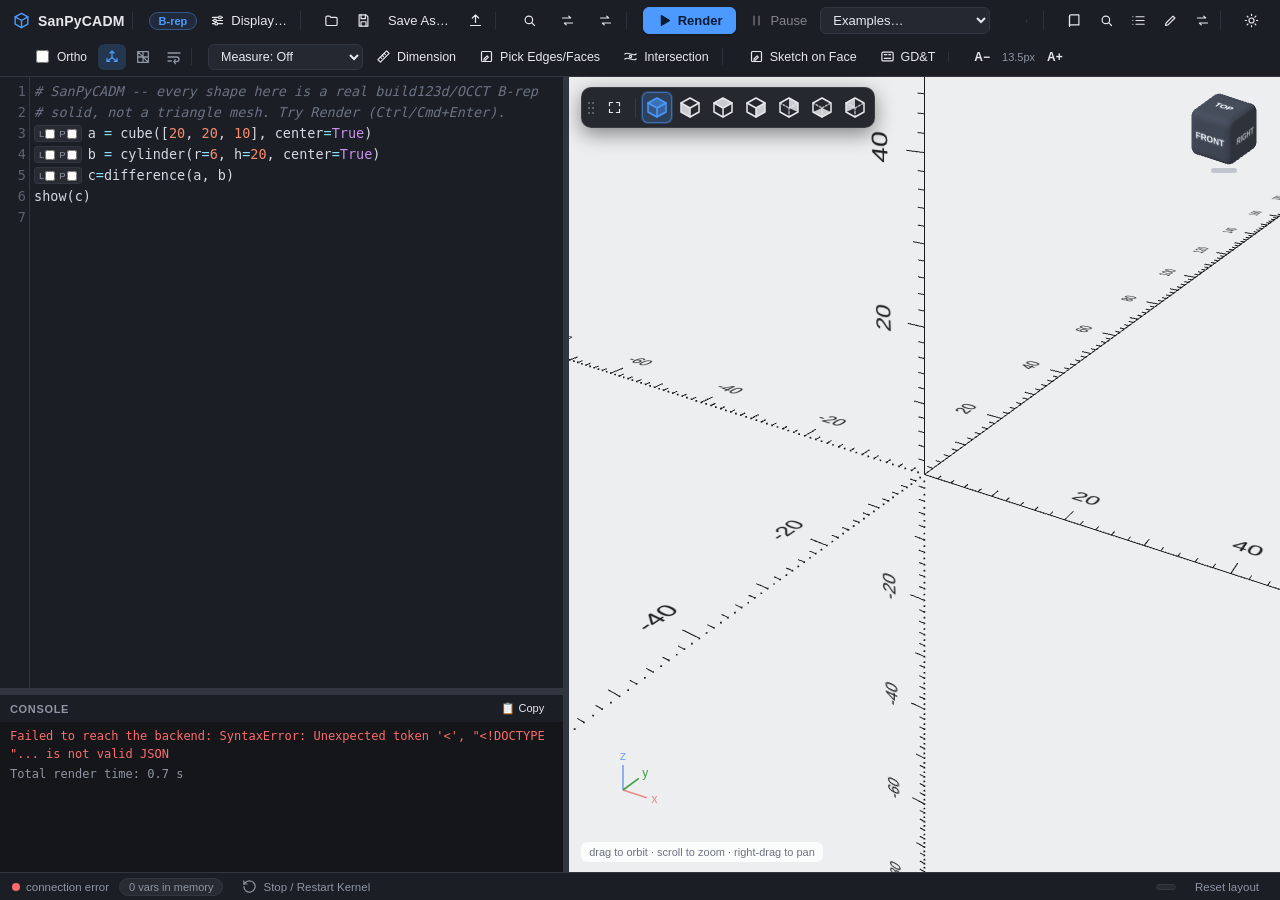
==== commit a4039549: "Pause/Resume a Render; Stop / Restart Kernel keeps the 2D sketches - Stop / Restart Kernel: the fres" ====
--- a/frontend/index.html
+++ b/frontend/index.html
@@ -1065,6 +1065,8 @@
     <span class="tb-sep"></span>
     <div class="tb-group g-run">
       <button id="btn-render" class="primary" title="Ctrl/Cmd + Enter"><svg class="ic" viewBox="0 0 24 24" aria-hidden="true"><path d="M7 4l13 8-13 8z" fill="currentColor"/></svg><span class="lbl">Render</span></button>
+      <button id="btn-pause-render" title="Pause the running Render before its next line. Everything computed so far stays in memory; edit the code, then press Resume to carry on from that line." disabled><svg class="ic" viewBox="0 0 24 24" aria-hidden="true"><path d="M8 5v14M16 5v14"/></svg><span class="lbl">Pause</span></button>
+      <button id="btn-resume-render" title="Carry on from the line where the Render was paused (the lines above it are not run again; their results are still in memory). Use Render to run the whole script from the top." style="display:none"><svg class="ic" viewBox="0 0 24 24" aria-hidden="true"><path d="M6 4v16M10 4l10 8-10 8z"/></svg><span class="lbl">Resume</span></button>
       <select id="examples"><option value="">Examples&hellip;</option></select>
     </div>
     <div class="spacer"></div>
@@ -7824,17 +7826,37 @@
   btnResetKernel.style.display = '';
 }
 
+// A restart starts a fresh kernel process, so the 2D sketch variables are
+// re-sent to it straight away (the sketches themselves live here, in
+// sketchSessions) -- stopping a stuck script never loses them.
+// set while a kernel restart (and its sketch restore) is in progress;
+// renderScene() waits for it so a Render can never run before the
+// sketches are back
+let kernelRestartPromise = null;
+
+async function restoreSketchesAfterRestart() {
+  const n = Object.keys(sketchSessions || {}).length;
+  if (!n) return;
+  await reinjectSketchSessions();
+  logLine('2D sketches restored in the new kernel (' + n + ').', 'info');
+}
+
 btnResetKernel.addEventListener('click', async () => {
   const busy = spinner.style.display !== 'none';
   const msg = busy
     ? 'Stop the current Render (it looks stuck) and restart the kernel? '
-      + 'Every variable currently kept in memory between runs will also be '
-      + 'cleared, so anything relying on a previously-computed (and now '
+      + 'Computed variables kept in memory will be cleared (your 2D sketches '
+      + 'are kept), so anything relying on a previously-computed (and now '
       + 'commented-out) result will need to be recomputed on the next Render.'
-    : 'Restart the kernel and clear every variable currently kept in memory '
-      + 'between runs? Anything relying on a previously-computed (and now '
-      + 'commented-out) result will need to be recomputed on the next Render.';
+    : 'Restart the kernel and clear the computed variables kept in memory '
+      + 'between runs? Your 2D sketches are kept. Anything relying on a '
+      + 'previously-computed (and now commented-out) result will need to be '
+      + 'recomputed on the next Render.';
   if (!confirm(msg)) return;
+  // no Render until the new kernel has its 2D sketches back
+  btnRender.disabled = true;
+  let doneRestart;
+  kernelRestartPromise = new Promise((res) => { doneRestart = res; });
   try {
     const resp = await fetch('/reset_kernel', {
       method: 'POST',
@@ -7843,7 +7865,7 @@
     });
     const data = await resp.json();
     updateKernelStatus([]);
-    if (varsPanelActive) renderVarsPanel();
+    setPausedLine(null);     // a paused run can't be resumed in a fresh kernel
     for (const name of [...varPreviews.keys()]) removeVarPreview(name); // nothing left in memory to preview
     logLine(
       busy
@@ -7852,8 +7874,14 @@
         : `Kernel restarted -- ${data.cleared} variable(s) cleared.`,
       'info'
     );
+    await restoreSketchesAfterRestart();
+    if (varsPanelActive) renderVarsPanel();
   } catch (err) {
     logLine('Failed to stop/restart the kernel: ' + err, 'err');
+  } finally {
+    kernelRestartPromise = null;
+    doneRestart();
+    btnRender.disabled = false;
   }
 });
 
@@ -8390,27 +8418,67 @@
   setRunningLine(null);
 }
 
-async function renderScene() {
+// Pause / Resume: the kernel stops cleanly before its next top-level line
+// (python_eval._add_line_checkpoints); Resume re-runs only the lines from
+// there on, using the (possibly edited) code.
+const btnPauseRender = document.getElementById('btn-pause-render');
+const btnResumeRender = document.getElementById('btn-resume-render');
+let pausedLine = null, pausedLineHandle = null;
+function setPausedLine(n) {
+  if (pausedLineHandle !== null) { cm.removeLineClass(pausedLineHandle, 'background', 'cm-paused-line'); pausedLineHandle = null; }
+  pausedLine = n || null;
+  if (pausedLine && pausedLine <= cm.lineCount()) {
+    pausedLineHandle = cm.addLineClass(pausedLine - 1, 'background', 'cm-paused-line');
+    cm.scrollIntoView({ line: pausedLine - 1, ch: 0 }, 60);
+  }
+  btnResumeRender.style.display = pausedLine ? '' : 'none';
+}
+btnPauseRender.addEventListener('click', async () => {
+  btnPauseRender.disabled = true;
+  try {
+    await fetch('/pause_render', { cache: 'no-store' });
+    logLine('Pausing -- the Render stops before its next line (a line that is still running finishes first; use Stop / Restart Kernel for a line that is stuck).', 'info');
+  } catch (e) { logLine('Could not pause: ' + e, 'err'); }
+});
+btnResumeRender.addEventListener('click', () => {
+  if (pausedLine) renderScene({ startLine: pausedLine });
+});
+
+async function renderScene(opts) {
+  const startLine = (opts && opts.startLine) || null;
+  if (kernelRestartPromise) await kernelRestartPromise;   // sketches first
+  // the Render button (or any other caller) runs the whole script
+  setPausedLine(null);
   clearConsole();
   clearErrorLine();
   clearDebugMeshMarks();
   setStatus('busy', 'rendering…');
   spinner.style.display = 'flex';
   btnRender.disabled = true;
+  btnPauseRender.disabled = false;
   const code = cm.getValue();
   const _renderT0 = performance.now();
+  if (startLine) logLine('Resuming from line ' + startLine + ' (lines above it are not run again).', 'info');
   startProgressPolling();
   try {
     const resp = await fetch('/render', {
       method: 'POST',
       headers: { 'Content-Type': 'application/json' },
-      body: JSON.stringify({ code, ...getDisplayToleranceOverrides() })
+      body: JSON.stringify({ code, start_line: startLine || undefined, ...getDisplayToleranceOverrides() })
     });
     const data = await resp.json();
     updateKernelStatus(data.persisted_vars);
     if (varsPanelActive) renderVarsPanel();
     for (const name of [...varPreviews.keys()]) await refreshVarPreview(name); // redraw with any updated values
-    if (data.error) {
+    if (data.error && /automatically restarted/.test(data.error)) await restoreSketchesAfterRestart();
+    if (data.paused_line) {
+      setStatus('ok', 'paused at line ' + data.paused_line);
+      for (const e of data.echo || []) logLine(e, 'echo');
+      logLine('Paused before line ' + data.paused_line + '. Everything computed so far is kept in memory. '
+        + 'Edit the code if you like, then press Resume to carry on from line ' + data.paused_line
+        + ' (or Render to run the whole script again).', 'info');
+      setPausedLine(data.paused_line);
+    } else if (data.error) {
       setStatus('err', 'error');
       logLine(data.error, 'err');
       if (data.error_line) {
@@ -8454,6 +8522,7 @@
     stopProgressPolling();
     spinner.style.display = 'none';
     btnRender.disabled = false;
+    btnPauseRender.disabled = true;
     const _secs = (performance.now() - _renderT0) / 1000;
     const _slow = finishLineTimes();
     for (const [n, t] of _slow) {
@@ -11054,6 +11123,7 @@
 </script>
 <style>
   .cm-error-line { background: rgba(255, 107, 107, 0.18) !important; }
+  .cm-paused-line { background: rgba(80, 160, 255, 0.22) !important; box-shadow: inset 3px 0 0 #3d8bfd; }
   .cm-running-line { background: rgba(255, 196, 0, 0.22) !important; box-shadow: inset 3px 0 0 #ffc400; animation: cmRunPulse 1.1s ease-in-out infinite; }
   @keyframes cmRunPulse { 50% { background: rgba(255, 196, 0, 0.08) !important; } }
   .cm-debug-mesh-mark {
